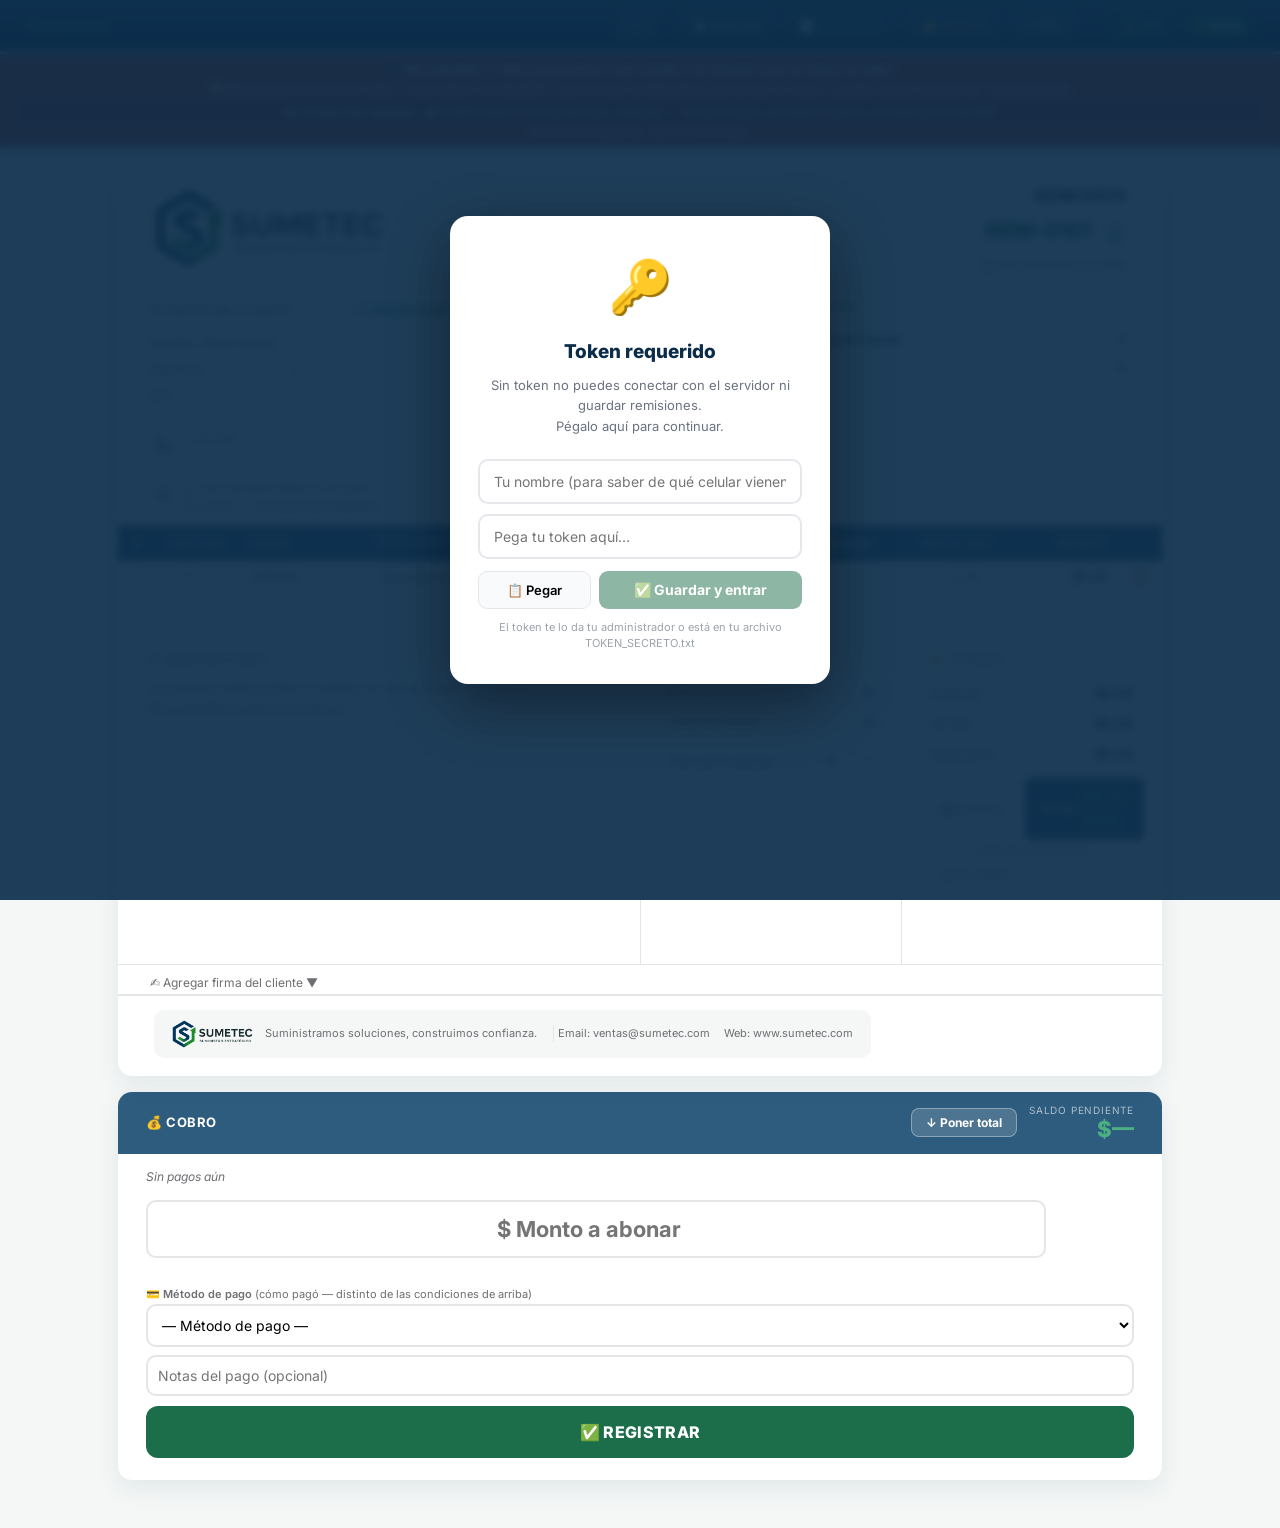
==== COTIZACION-REMISION/remision.html @ 7df60ae2 "v1" ====
﻿<!DOCTYPE html>
<!--
═══════════════════════════════════════════════════════════════════════════
  📑 ÍNDICE — QUÉ EDITAR Y DÓNDE   (archivo: remision.html)
  Para saltar a una sección: pulsa Ctrl+F y pega el texto de "buscar".
───────────────────────────────────────────────────────────────────────────
  🏢 DATOS DE TU EMPRESA (nombre, RFC, dirección, tel 1, tel 2, email, web, slogan)
        • Forma FÁCIL (sin tocar código, desde el celular):
              botón  🏢 Mi Empresa  → edita → 💾 Guardar  (queda en ESE celular)
        • Forma PERMANENTE / de fábrica (para todos los celulares sin configurar):
              buscar →  EMPRESA_DEFAULT
  🖼️ LOGO DE TU EMPRESA (sale en el encabezado de los PDF)
        • Forma FÁCIL:  🏢 Mi Empresa → sección Logo → sube tu imagen  (ese celular)
        • De fábrica (todos): reemplaza el texto MUY largo que empieza por
              buscar →  data:image/jpeg;base64,
  👤 VENDEDOR / NOMBRE DE ESTE CELULAR (columna "Dispositivo" en el Excel)
        Solo en la app:  🏢 Mi Empresa → campo "Vendedor".  Es por celular.
  📅 VIGENCIA DE COTIZACIONES (días que dice "Vigencia: X") — por defecto 10
        buscar →  EMPRESA_DEFAULT   (agrega una línea:  vigencia: 15,)
  🔗 URL DEL SERVIDOR (Apps Script) — cámbiala al republicar
        buscar →  URL_SERVIDOR
  🔑 TOKEN DE SEGURIDAD — NO se edita aquí.
        Se pega en la app: botón 🔑 Token → 🔌 Conectar y validar
  📱 NOMBRE E ÍCONO DE LA APP INSTALADA (lo que se ve al instalarla en el celular)
        están en OTRO archivo:  manifest.json   (hoy: "SUMETEC Remisiones")
───────────────────────────────────────────────────────────────────────────
  ⚠️ El resto del código NO necesita tocarse para el uso normal.
  🛟 Antes de cambios grandes, haz primero una copia de seguridad de este archivo.
═══════════════════════════════════════════════════════════════════════════
-->
<html lang="es">
<head>
<meta charset="UTF-8">
<meta name="viewport" content="width=device-width, initial-scale=1">
<title>SUMETEC – Remisiones</title>
<link rel="manifest" href="manifest.json">
<meta name="theme-color" content="#0B2D4A">
<meta name="mobile-web-app-capable" content="yes">
<meta name="apple-mobile-web-app-capable" content="yes">
<meta name="apple-mobile-web-app-status-bar-style" content="black-translucent">
<meta name="apple-mobile-web-app-title" content="Remisiones">
<link rel="apple-touch-icon" href="icon-512.png">
<link href="https://fonts.googleapis.com/css2?family=Inter:wght@300;400;500;600;700;800&display=swap" rel="stylesheet">
<style>
*,*::before,*::after{box-sizing:border-box;margin:0;padding:0}
:root{
  --navy:#0B2D4A;--navy-soft:#2E5C7E;--green:#1C6E4A;--green2:#2A8A5E;--green-light:#E8F5EF;
  --bg:#F4F7F6;--text:#1D1D1F;--muted:#6E6E73;--border:#E5E5E7;--white:#fff;
  --logo-h:80px;
  --sh:0 1px 3px rgba(11,45,74,.05);--sh2:0 8px 24px rgba(11,45,74,.08);
  --r:14px;--r2:8px;
}
body{font-family:'Inter',system-ui,sans-serif;background:var(--bg);color:var(--text);font-size:14px;line-height:1.5;min-height:100vh}
.tb{background:linear-gradient(180deg,var(--navy-soft) 0%,var(--navy) 100%);padding:10px 28px;display:flex;align-items:center;gap:9px;position:sticky;top:0;z-index:200;box-shadow:0 2px 10px rgba(11,45,74,.14)}
.tb-brand{font-size:14px;font-weight:700;color:#fff;margin-right:auto;display:flex;align-items:center;gap:8px}
.tb-brand .ac{color:#4CAF82}
.tb-div{width:1px;height:22px;background:rgba(255,255,255,.15)}
.tb-more{position:relative;display:inline-flex}
.menu-mas{display:none;position:fixed;background:#fff;border-radius:10px;box-shadow:0 12px 32px rgba(0,0,0,.28);min-width:190px;z-index:500;overflow:hidden;flex-direction:column}
.menu-mas.open{display:flex}
/* Fondo oscuro detrás del menú "Más" -- SOLO se activa en pantallas chicas
   (ver @media abajo). En desktop queda display:none siempre. */
#menuMasBackdrop{display:none;position:fixed;inset:0;background:rgba(0,0,0,.42);z-index:499}
.menu-mas button{display:block;width:100%;text-align:left;padding:11px 16px;border:none;background:none;font-family:inherit;font-size:13.5px;color:var(--text);cursor:pointer;white-space:nowrap}
.menu-mas button:hover{background:var(--bg)}
.menu-mas button+button{border-top:1px solid var(--border)}
.btn{display:inline-flex;align-items:center;gap:5px;padding:7px 14px;border-radius:var(--r2);font-size:12.5px;font-weight:500;cursor:pointer;border:none;transition:background .14s;font-family:inherit;white-space:nowrap}
.btn-g{background:rgba(255,255,255,.1);color:#fff}.btn-g:hover{background:rgba(255,255,255,.2)}
.btn-p{background:var(--green);color:#fff}.btn-p:hover{background:var(--green2)}
.btn-o{background:rgba(255,255,255,.05);color:rgba(255,255,255,.75);border:1px solid rgba(255,255,255,.18)}.btn-o:hover{background:rgba(255,255,255,.15);color:#fff}
/* Botón secundario dentro de un MODAL BLANCO. No usar .btn-o ahí: esa es para
   la barra oscura (texto blanco al 75%) y sobre blanco no se lee. */
.btn-modal{background:var(--white);color:var(--navy);border:1px solid var(--navy)}
.btn-modal:hover{background:var(--green-light)}
.page{max-width:1080px;margin:28px auto 48px;padding:0 18px}
.doc{background:var(--white);border-radius:var(--r);box-shadow:var(--sh2);overflow:hidden}
.doc-hd{padding:18px 36px 9px 36px;display:flex;align-items:center;justify-content:space-between;border-bottom:2px solid var(--border);gap:20px;overflow:hidden;height:106px}
.logo-wrap{display:flex;align-items:center;flex:0 0 auto;overflow:hidden;height:100%}
.logo-wrap img{height:var(--logo-h);width:auto;display:block}
.doc-right{text-align:right;flex-shrink:0;display:flex;flex-direction:column;justify-content:center}
.doc-tipo{font-size:18px;font-weight:700;color:var(--navy);text-transform:uppercase;letter-spacing:.3px}
.doc-folio{font-size:22px;font-weight:800;color:var(--green);margin:3px 0 8px;cursor:pointer;border-radius:6px;padding:2px 6px;transition:background .12s;display:inline-block;min-width:60px}
.doc-folio:hover{background:var(--green-light)}
.doc-folio[contenteditable=true]:focus{outline:2px solid var(--green);background:var(--green-light)}
.doc-meta{display:flex;gap:16px;justify-content:flex-end;font-size:11.5px;color:var(--muted)}
.doc-meta-i{display:flex;align-items:center;gap:4px}
.doc-meta-i strong{color:var(--text)}
.cards{display:grid;grid-template-columns:1fr 1fr;border-bottom:2px solid var(--border)}
.card{padding:22px 32px 10px 32px;position:relative}
.card+.card{border-left:1px solid var(--border)}
.ch{font-size:9.5px;font-weight:700;text-transform:uppercase;letter-spacing:1.8px;color:var(--green);margin-bottom:14px;display:flex;align-items:center;gap:6px}
.ch .sbtn{margin-left:auto;padding:3px 10px;font-size:11px;background:var(--green-light);color:var(--green);border:none;border-radius:6px;cursor:pointer;font-weight:600;font-family:inherit}
.ch .sbtn:hover{background:#caeada}
.fr{display:grid;grid-template-columns:126px 1fr;gap:4px 8px;align-items:center;margin-bottom:6px}
.fl{font-size:11.5px;color:var(--muted);font-weight:500}
.fv{font-size:13px;color:var(--text);font-weight:500}
.fv input,.fv select{width:100%;border:none;background:transparent;font-family:inherit;font-size:13px;color:var(--text);font-weight:500;outline:none;padding:2px 4px;border-radius:4px}
.fv input:hover,.fv select:hover{background:var(--bg)}
.fv input:focus,.fv select:focus{background:var(--bg);outline:2px solid var(--green)}
.fv.grn{color:var(--green);font-weight:700}
.cs{display:flex;gap:16px;margin-top:12px;padding-top:12px;border-top:1px solid var(--border);flex-wrap:wrap}
.ci{display:flex;align-items:flex-start;gap:7px}
.ci-icon{width:26px;height:26px;border-radius:7px;background:var(--bg);display:flex;align-items:center;justify-content:center;flex-shrink:0;font-size:12px}
.ci-lbl{font-size:9.5px;color:var(--muted);text-transform:uppercase;letter-spacing:.5px}
.ci-val{font-size:12px;color:var(--text);font-weight:500}
.ci-val input{border:none;background:transparent;font-family:inherit;font-size:12px;color:var(--text);font-weight:500;outline:none;width:100px}
.ci-val input:focus{background:var(--bg);border-radius:4px;outline:2px solid var(--green)}
.sp{display:none;position:absolute;background:#fff;border:2px solid var(--border);border-radius:10px;box-shadow:var(--sh2);z-index:500;min-width:320px;max-height:420px;overflow-y:auto}
.sp.open{display:block}
.sp input{width:100%;padding:9px 12px;border:none;border-bottom:1px solid var(--border);font-family:inherit;font-size:13px;outline:none;border-radius:8px 8px 0 0}
.sp-item{padding:6px 12px;cursor:pointer;border-bottom:1px solid var(--border);transition:background .1s;display:flex;align-items:center;gap:8px}
.sp-item:last-child{border-bottom:none}
.sp-item:hover,.sp-item:active{background:var(--green-light)}
.sp-name{font-size:12.5px;font-weight:600;color:var(--text)}
.sp-sub{font-size:11px;color:var(--muted)}
/* Popup de productos — fixed para evitar recorte por tabla */
.pp-global{display:none;position:fixed;background:#fff;border:2px solid var(--border);border-radius:10px;box-shadow:0 8px 32px rgba(11,45,74,.18);z-index:2000;width:min(420px,calc(100vw - 16px));max-height:480px;overflow-y:auto}
.pp-global.open{display:block}
.pp-item{padding:5px 12px;cursor:pointer;border-bottom:1px solid var(--border);display:grid;grid-template-columns:minmax(90px,140px) 1fr auto;align-items:center;gap:6px;transition:background .1s}
.pp-item:last-child{border-bottom:none}
.pp-item:hover,.pp-item:active{background:var(--green-light)}
.pp-cod{font-size:11.5px;font-weight:700;color:var(--green);font-family:monospace;word-break:break-all}
.pp-desc{font-size:11.5px;color:var(--text);white-space:nowrap;overflow:hidden;text-overflow:ellipsis}
.pp-precio{font-size:11.5px;font-weight:600;color:var(--navy);white-space:nowrap}
.pp-search{width:100%;padding:8px 12px;border:none;border-bottom:2px solid var(--border);font-family:inherit;font-size:13px;outline:none;background:var(--bg);border-radius:8px 8px 0 0}
.items-table{width:100%;border-collapse:collapse}
.items-table thead tr{background:var(--navy-soft)}
.items-table thead th{padding:8px 10px;font-size:10px;font-weight:600;text-transform:uppercase;letter-spacing:.8px;color:rgba(255,255,255,.85);text-align:left;white-space:nowrap}
.items-table thead th.r{text-align:right}.items-table thead th.c{text-align:center}
.items-table tbody tr{border-bottom:1px solid var(--border);transition:background .08s}
.items-table tbody tr:hover{background:#FAFBFC}
.items-table tbody td{padding:4px 10px;font-size:12px;vertical-align:middle}
.td-n{text-align:center;color:var(--muted);font-weight:600;font-size:12px}
.td-c{text-align:center}.td-cl{color:var(--green);font-weight:600;font-size:12px;position:relative}
.td-r{text-align:right}.td-imp{text-align:right;font-weight:600}
.td-del{text-align:center}
.ti{width:100%;border:none;background:transparent;font-family:inherit;font-size:13px;color:inherit;outline:none;padding:2px 4px;border-radius:4px}
.ti:focus{background:var(--bg);outline:2px solid var(--green)}
.ti.r{text-align:right}.ti.c{text-align:center}
.ti.cl{color:var(--green);font-weight:600;font-size:12px}
.del-btn{width:24px;height:24px;border-radius:6px;border:none;background:#FFE8E8;color:#C0392B;cursor:pointer;font-size:13px;display:flex;align-items:center;justify-content:center;margin:0 auto}
.del-btn:hover{background:#FFBDBD}
.th-iva{cursor:pointer;user-select:none;position:relative}
.th-iva:hover{background:rgba(255,255,255,.15)}
.iva-popup{display:none;position:absolute;top:100%;left:50%;transform:translateX(-50%);background:#fff;border:2px solid #E5E5E7;border-radius:8px;box-shadow:0 6px 32px rgba(11,45,74,.18);z-index:400;overflow:hidden;min-width:72px}
.iva-popup.open{display:block}
.iva-opt{padding:9px 18px;font-size:12px;font-weight:600;cursor:pointer;color:#1D1D1F;text-align:center;white-space:nowrap}
.iva-opt:hover{background:#E8F5EF;color:#1C6E4A}
.iva-opt.sel{background:#1C6E4A;color:#fff}
.items-table .th-iva,.items-table .td-iva{display:none}
.add-row{width:100%;padding:9px;border:none;border-top:2px dashed var(--border);background:transparent;color:var(--muted);font-family:inherit;font-size:12.5px;cursor:pointer;display:flex;align-items:center;justify-content:center;gap:6px;transition:all .14s}
.add-row:hover{background:var(--green-light);color:var(--green);border-color:var(--green)}
.lower{display:grid;grid-template-columns:2fr 1fr 1fr;border-top:2px solid var(--border)}
.lb{padding:20px 28px}
.lb+.lb{border-left:1px solid var(--border)}
.bt{font-size:9.5px;font-weight:700;text-transform:uppercase;letter-spacing:1.8px;color:var(--muted);margin-bottom:11px;display:flex;align-items:center;gap:5px}
.obs-ta{width:100%;border:none;background:transparent;font-family:inherit;font-size:12.5px;color:var(--muted);line-height:1.65;resize:none;outline:none;min-height:260px}
.obs-ta:focus{background:var(--bg);border-radius:6px;outline:2px solid var(--green);padding:5px}
.rr{display:flex;justify-content:space-between;align-items:center;padding:5px 0;font-size:12.5px;border-bottom:1px solid var(--border)}
.rr:last-of-type{border-bottom:none}
.rl{color:var(--muted)}.rv{font-weight:600}
.di{width:55px;border:1px solid var(--border);border-radius:6px;padding:3px 6px;font-family:inherit;font-size:13px;text-align:right;outline:none}
.di:focus{border-color:var(--green)}
.tl{display:flex;justify-content:space-between;align-items:center;padding:5px 0;font-size:13px;border-bottom:1px solid var(--border)}
.tl:last-of-type{border-bottom:none}
.tll{color:var(--muted)}.tlv{font-weight:600}
.tf{margin-top:8px;background:var(--navy-soft);border-radius:6px;padding:7px 14px;display:flex;justify-content:space-between;align-items:center}
.tf-l{color:rgba(255,255,255,.85);font-weight:700;font-size:12px;text-transform:uppercase;letter-spacing:.4px}
.tf-v{color:#4CAF82;font-size:16px;font-weight:800}
.tw{margin-top:5px;font-size:8.5px;color:var(--muted);text-align:center;text-transform:uppercase;letter-spacing:.3px;line-height:1.5;word-break:break-word}
.doc-ft{padding:14px 36px 18px;background:transparent;border-top:2px solid var(--border);display:flex;align-items:center}
.ft-box{background:var(--bg);border-radius:10px;padding:10px 18px;display:inline-flex;align-items:center;gap:12px;width:fit-content}
.ft-shield{width:30px;height:30px;background:var(--green-light);border-radius:8px;display:flex;align-items:center;justify-content:center;flex-shrink:0}
.ft-bt{font-weight:700;font-size:12px;color:var(--navy);white-space:nowrap}
.ft-sep{color:var(--border);font-size:13px;padding:0 2px}
.ft-bs{font-size:11px;color:var(--muted)}
.ft-contact{display:flex;gap:14px;color:var(--muted);font-size:11px;padding-left:4px;border-left:1px solid var(--border);margin-left:4px}
.ft-ci{display:flex;align-items:center;gap:4px}
.soc{width:28px;height:28px;background:var(--navy);border-radius:6px;display:flex;align-items:center;justify-content:center;color:#fff;font-size:11px;font-weight:700;text-decoration:none}
.ov{display:none;position:fixed;inset:0;background:rgba(0,0,0,.42);backdrop-filter:blur(4px);z-index:1000;align-items:center;justify-content:center;padding:16px}
.ov.open{display:flex}
.modal{background:#fff;border-radius:16px;padding:28px;width:100%;max-width:580px;max-height:85vh;overflow-y:auto;box-shadow:0 24px 64px rgba(0,0,0,.28)}
.modal-hd{display:flex;align-items:center;justify-content:space-between;margin-bottom:18px}
.modal-title{font-size:16px;font-weight:700;color:var(--navy)}
.mx{width:28px;height:28px;border-radius:7px;border:none;background:var(--bg);color:var(--muted);cursor:pointer;font-size:15px;display:flex;align-items:center;justify-content:center}
.mx:hover{background:#FFE5E5;color:#C0392B}
.mi{width:100%;padding:9px 12px;border:2px solid var(--border);border-radius:8px;font-family:inherit;font-size:13px;outline:none;margin-bottom:12px}
.mi:focus{border-color:var(--green)}
.ml{display:flex;flex-direction:column;gap:7px}
.rem-i{display:flex;align-items:center;padding:11px 13px;background:var(--bg);border-radius:9px;cursor:pointer;border:2px solid transparent;gap:9px;transition:all .12s}
.rem-i:hover{border-color:var(--green);background:var(--green-light)}
.rem-fo{font-weight:700;color:var(--navy);font-size:13px}
.rem-cl{font-size:11px;color:var(--muted);margin-top:1px}
.rem-to{font-weight:700;color:var(--green);font-size:13px;white-space:nowrap}
.rem-del{width:26px;height:26px;border-radius:6px;border:none;background:#FFE8E8;color:#C0392B;cursor:pointer;font-size:13px;flex-shrink:0}
.rem-del:hover{background:#FFBDBD}
.es{text-align:center;padding:32px;color:var(--muted)}
.es-ic{font-size:32px;margin-bottom:6px}
.fg{margin-bottom:14px}
.fg label{display:block;font-size:11px;font-weight:700;text-transform:uppercase;letter-spacing:1px;color:var(--muted);margin-bottom:5px}
.fg input,.fg select,.fg textarea{width:100%;padding:9px 11px;border:2px solid var(--border);border-radius:8px;font-family:inherit;font-size:13px;outline:none}
.fg input:focus,.fg select:focus,.fg textarea:focus{border-color:var(--green)}
.info-box{background:var(--green-light);border-radius:9px;padding:12px 14px;font-size:12px;color:var(--green);line-height:1.7;margin-bottom:16px}
.toast{position:fixed;bottom:22px;right:22px;background:var(--navy);color:#fff;padding:10px 17px;border-radius:9px;font-size:13px;font-weight:500;z-index:9999;transform:translateY(70px);opacity:0;transition:all .28s cubic-bezier(.34,1.56,.64,1);box-shadow:var(--sh2);max-width:300px}
.toast.show{transform:translateY(0);opacity:1}
.toast.ok{background:var(--green)}.toast.err{background:#C0392B}.toast.loading{background:#2471A3}
.print-rpt{display:none}
@page{size:letter portrait;margin:12mm 14mm 10mm 14mm}
@media print{
  *{-webkit-print-color-adjust:exact!important;print-color-adjust:exact!important}
  body{background:#fff}
  .tb,.add-row,.del-btn,.no-print,.ov,.print-rpt{display:none!important}
  .page{margin:0;padding:0;max-width:100%}
  .doc{box-shadow:none;border-radius:0}
  /* Restaurar layouts de grilla que el media móvil pudo haber colapsado */
  .cards{display:grid!important;grid-template-columns:1fr 1fr!important}
  .lower{display:grid!important;grid-template-columns:1fr 1fr 1fr!important}
  .card+.card{border-left:1px solid #E5E5E7!important;border-top:none!important}
  .lb+.lb{border-left:1px solid #E5E5E7!important;border-top:none!important}
  /* Tabla sin scroll horizontal */
  .table-wrap{overflow:visible!important}
  .items-table{min-width:0!important;width:100%!important}
  .ti,.obs-ta,.ci-val input,.fv input,.fv select{background:transparent!important;outline:none!important}
  .items-table tbody tr:hover{background:transparent!important}
  .items-table thead{display:table-header-group}
  .items-table tbody td{page-break-inside:avoid}
  .sbtn,.no-print{display:none!important}
  .fv select{-webkit-appearance:none;appearance:none}
  .tr-empty{display:none!important}
  .doc-folio{cursor:default}
  .doc-hd{display:flex!important;height:106px!important;padding:18px 36px 9px!important}
}
/* Motor nativo @page — el contenedor ocupa el 100% del área de impresión */
.pdf-container {
  width: 100% !important;
  background: white !important;
  overflow: visible !important;
  margin: 0 !important;
  padding: 0 !important;
  box-sizing: border-box !important;
}
.pdf-container table {
  width: 100% !important;
  table-layout: fixed !important;
  border-collapse: collapse !important;
  overflow: visible !important;
}
.pdf-container td, .pdf-container th {
  box-sizing: border-box !important;
  overflow: hidden !important;
  word-wrap: break-word !important;
}

@media(max-width:780px){
  /* Layouts de grilla */
  .cards,.lower{grid-template-columns:1fr}
  .card+.card,.lb+.lb{border-left:none;border-top:1px solid var(--border)}

  /* Página */
  .page{margin:10px auto 28px;padding:0 8px}

  /* Toolbar: scroll horizontal en lugar de overflow */
  .tb{overflow-x:auto;-webkit-overflow-scrolling:touch;flex-wrap:nowrap;padding:8px 12px;gap:5px;scrollbar-width:none}
  .tb::-webkit-scrollbar{display:none}
  .tb-brand{flex-shrink:0;font-size:13px}
  .tb-div{flex-shrink:0}
  .btn{flex-shrink:0;padding:9px 11px;font-size:12px;min-height:42px}

  /* Encabezado del documento */
  .doc-hd{flex-direction:row;align-items:center;height:auto;padding:6mm 16px 3mm 16px;gap:12px}
  .logo-wrap{height:50px;flex-shrink:0}
  .logo-wrap img{max-height:50px}
  .doc-right{text-align:right;flex:1}
  .doc-tipo{font-size:14px}
  .doc-folio{font-size:17px}
  .doc-meta{flex-direction:column;gap:2px;align-items:flex-end;font-size:10px}

  /* ── Menú "Más": popup centrado con fondo, no dropdown anclado ──────────────
     2026-07-21 (2ª vuelta): position:fixed con coordenadas calculadas seguía
     sin verse bien en celulares reales. En vez de perseguir la posición del
     botón, en pantallas chicas el menú se centra en la pantalla como un popup
     de verdad (mismo trato que los demás modales .ov de esta app) -- así no
     depende de ningún cálculo de posición que pueda volver a fallar. */
  .menu-mas{top:50%!important;left:50%!important;right:auto!important;
    transform:translate(-50%,-50%);width:min(260px,calc(100vw - 48px));min-width:unset}
  .menu-mas button{padding:14px 16px;font-size:14px;min-height:48px}
  #menuMasBackdrop.open{display:block}

  /* ── Tabla de renglones: tarjetas apiladas en vez de scroll horizontal ──────
     2026-07-21: en iPhone la tabla de 8 columnas no cabía -- código y
     descripción quedaban cortados fuera de la pantalla visible. Cada renglón
     se vuelve una tarjeta en grid (3 columnas): #/Cantidad/Código en una
     línea, Descripción a todo lo ancho, Precio/Importe en otra línea. Misma
     clase .items-table para remisión y cotización, así que este CSS cubre
     las dos tablas -- IVA (oculto siempre en remisión, visible en
     cotización) cae en su propia línea si aplica. */
  .table-wrap{overflow-x:visible}
  .items-table{min-width:0;border:none}
  .items-table thead{display:none}
  .items-table tbody{display:block}
  /* 2026-07-23: # solo necesita caber "100"/"200" (3 cifras) -- angosto a
     propósito para regalarle ese espacio a Cantidad y sobre todo a Código
     (hay códigos largos de Tornimaster que se cortaban con las 3 columnas
     iguales de antes). */
  .items-table tbody tr{display:grid;grid-template-columns:30px 58px 1fr;gap:4px 10px;padding:12px;margin-bottom:8px;border:1px solid var(--border);border-radius:10px;background:#fff}
  .items-table tbody tr:hover{background:#fff}
  .items-table tbody td{display:block;padding:2px 0;font-size:13px;min-width:0}
  .items-table tbody td[data-label]::before{content:attr(data-label);display:block;font-size:9.5px;font-weight:700;text-transform:uppercase;letter-spacing:.5px;color:var(--muted);margin-bottom:3px}
  /* El input .ti trae su propio padding vertical (2px, línea ~133) que se suma
     al de la celda -- el "#" es texto plano sin input, así que quedaba 2px más
     arriba que Cantidad/Código. Se quita el vertical del input SOLO aquí para
     que los tres queden a la misma altura; el horizontal se conserva. */
  .items-table tbody td input.ti{padding-top:0;padding-bottom:0}
  .td-n{grid-column:1}
  .td-c{grid-column:2}
  .items-table tbody td.td-cl{grid-column:3;padding-left:6px}
  .td-cl .ti.cl{font-size:13px}
  .td-desc{grid-column:1/-1}
  .td-r{grid-column:1/3;text-align:left}
  .items-table .td-iva{grid-column:1/-1} /* visible solo en cotización -- en remisión sigue display:none (línea 143) */
  .items-table tbody td.td-imp{grid-column:3;font-size:16px;font-weight:700;color:var(--green)}
  .td-del{grid-column:1/-1;text-align:right;padding-top:8px;border-top:1px solid var(--border);margin-top:4px}

  /* Áreas táctiles más grandes */
  .del-btn{width:36px;height:36px;font-size:15px}
  .add-row{padding:14px;font-size:13px;min-height:48px}
  .ti{min-height:38px;font-size:16px}
  /* font-size:16px en inputs/selects evita que iOS Safari haga ZOOM automático al
     enfocarlos (lo hace con cualquier campo <16px) → la pantalla ya no "salta". */
  .fv input,.fv select{min-height:44px;font-size:16px}
  .ci-val input{min-height:40px;font-size:16px;width:130px}
  .di{width:60px;font-size:16px;min-height:40px;padding:6px}

  /* ── Dropdowns legibles en celular ─────────────────────────────────────────
     Panel de búsqueda (.sp) y popup de productos (.pp-global):
     más anchos al borde, texto e items grandes, sin zoom raro. */
  .sp{position:fixed;left:8px;right:8px;top:auto;min-width:unset;z-index:700;max-height:55vh}
  .sp input{font-size:16px;padding:13px 14px}
  .sp-item{padding:13px 14px;min-height:50px}
  .sp-name{font-size:15.5px}
  .sp-sub{font-size:13px}

  /* CLIENTES = HOJA INFERIOR ("ventana") en celular, igual que productos. Los paneles
     #cPanel/#cot_cPanel traen posición inline (top:54px;left/right:16px); los !important
     la anulan y los dockean al FONDO a casi pantalla completa, con buscador fijo arriba
     y la lista entera scrolleable. Se apunta por ID para NO afectar los selectores .sp
     por-fila de la tabla. */
  #cPanel.sp, #cot_cPanel.sp{
    top:auto!important; bottom:0!important; left:0!important; right:0!important;
    width:auto!important; min-width:unset!important; max-height:82vh!important;
    border-radius:18px 18px 0 0!important; padding-top:12px;
    box-shadow:0 -10px 40px rgba(0,0,0,.30)!important;
  }
  #cPanel.sp::before, #cot_cPanel.sp::before{ /* barrita de hoja deslizable */
    content:""; display:block; width:40px; height:4px; border-radius:2px;
    background:var(--border); margin:2px auto 8px;
  }
  #cPanel.sp input, #cot_cPanel.sp input{ /* buscador fijo arriba mientras corre la lista */
    position:sticky; top:0; background:#fff; z-index:2;
  }
  /* PRODUCTOS = HOJA INFERIOR ("ventana") en celular. El popup lo posiciona el JS con
     top/left/width en línea; estos !important lo sacan de ahí y lo dockean al FONDO a
     casi pantalla completa: buscador fijo arriba y la lista entera scrolleable vertical.
     Así NUNCA se sale de pantalla ni lo tapa el teclado, y se ven muchos productos. */
  .pp-global{
    top:auto!important; bottom:0!important; left:0!important; right:0!important;
    width:auto!important; max-height:82vh!important;
    border-radius:18px 18px 0 0!important; padding-top:12px;
    box-shadow:0 -10px 40px rgba(0,0,0,.30)!important;
  }
  .pp-global::before{ /* barrita que indica que es una hoja deslizable */
    content:""; display:block; width:40px; height:4px; border-radius:2px;
    background:var(--border); margin:2px auto 8px;
  }
  .pp-search{position:sticky; top:0; background:#fff; z-index:2; font-size:16px; padding:14px}
  .pp-cod,.pp-desc,.pp-precio{font-size:14px}
  .pp-item{min-height:52px}
  /* Dropdown de IVA (%) */
  .iva-opt{padding:14px 22px;font-size:15.5px;min-height:48px}

  /* Modales */
  .ov{padding:6px;align-items:flex-end}
  .modal{padding:18px 14px;border-radius:16px 16px 0 0;max-height:92vh;max-width:100%}
  .modal-title{font-size:15px}
  .fg input,.fg select,.fg textarea{padding:12px;font-size:16px;min-height:46px}
  .mi{font-size:15px;padding:12px 12px;min-height:46px}
  .rem-i{padding:13px 12px}

  /* Sección inferior */
  .obs-ta{font-size:13px;min-height:200px}
  .lb{padding:16px}

  /* Footer del documento */
  .doc-ft{padding:12px 16px;gap:10px;flex-direction:column}
  .ft-contact{flex-wrap:wrap;gap:8px}
  .ft-soc{margin-left:0}

  /* Cards de cliente/detalles */
  .card{padding:16px}
  .cs{gap:10px}
}
/* ── Barra de conectividad ──────────────────────────────────── */
#netBar{display:none;position:sticky;top:54px;z-index:190;background:#C0392B;color:#fff;font-size:12px;font-weight:600;text-align:center;padding:6px 16px;letter-spacing:.3px;box-shadow:0 2px 8px rgba(0,0,0,.25)}
#netBar.show{display:block}
#netBar.warn{background:#E67E22}
#netBar.stale{background:#5D6D7E;font-size:11.5px}
/* ── Watermark ─────────────────────────────────────────────── */
.doc{position:relative;overflow:hidden}
.watermark-pagado{position:absolute;top:48%;left:50%;transform:translate(-50%,-50%) rotate(-28deg);font-size:96px;font-weight:900;color:rgba(28,110,74,0.09);text-transform:uppercase;pointer-events:none;z-index:5;letter-spacing:16px;white-space:nowrap;user-select:none}
/* ── Pagos ──────────────────────────────────────────────────── */
.pago-row{padding:8px 14px;border-radius:6px;margin-bottom:4px;font-size:11px;display:flex;align-items:center;gap:8px;background:var(--bg);color:var(--text)}
.pago-completo{border-left:3px solid var(--green)}
.pago-abono{border-left:3px solid #F59E0B}
.pago-anulado{border-left:3px solid #E74C3C;opacity:.55}
/* Badge pendientes */
#badgePendientes{display:none;background:#E67E22;color:#fff;font-size:11.5px;font-weight:700;padding:4px 10px;border-radius:20px;white-space:nowrap}
.estado-badge{font-size:10.5px;font-weight:700;padding:3px 8px;border-radius:12px;white-space:nowrap;flex-shrink:0}
.badge-pagado{background:#E8F5EF;color:#1C6E4A}
.badge-abono{background:#FFF8E1;color:#92400E}
.badge-pendiente{background:#FDECEA;color:#C0392B}
.badge-cancelada{background:#F3F4F6;color:#6B7280}
.badge-sync{background:#FFF3E0;color:#E67E22;font-size:10px}
.cobro-row{display:flex;align-items:center;padding:13px 14px;background:var(--bg);border-radius:9px;cursor:pointer;border:2px solid transparent;gap:10px;transition:all .12s;margin-bottom:7px}
.cobro-row:hover{border-color:#C0392B;background:#FDECEA}
.cobro-saldo{font-weight:800;color:#C0392B;font-size:15px;white-space:nowrap}
.cobro-btn{padding:7px 14px;background:#C0392B;color:#fff;border:none;border-radius:8px;font-family:inherit;font-size:12px;font-weight:700;cursor:pointer;white-space:nowrap;flex-shrink:0}
.cobro-btn:hover{background:#a93226}
/* WhatsApp offline */
.wa-btn{width:100%;justify-content:center;padding:11px;font-size:13px;font-weight:700;border-radius:10px;background:#25D366;color:#fff;border:none;margin-top:10px;gap:7px}
.wa-btn:hover{background:#1ebe5d}
/* Anular pago */
.anular-btn{padding:2px 8px;border:none;background:#FFE8E8;color:#C0392B;border-radius:5px;font-size:10.5px;font-weight:700;cursor:pointer;margin-left:auto;flex-shrink:0}
.anular-btn:hover{background:#FFBDBD}
.pago-anulado{background:#F8F9FA;color:#aaa;border-left:4px solid #ccc;text-decoration:line-through}
/* Check PAGADO */
.check-pagado-wrap{display:flex;align-items:center;gap:10px;cursor:pointer;background:var(--green-light);border:2px solid var(--green);border-radius:10px;padding:10px 16px;transition:all .15s}
.check-pagado-wrap:hover{background:#caeada}
.check-pagado-wrap input[type=checkbox]{width:22px;height:22px;accent-color:var(--green);cursor:pointer;flex-shrink:0}
.check-pagado-wrap span{font-size:14px;font-weight:700;color:var(--green)}
.monto-input-grande{width:100%;padding:14px 16px;border:2px solid var(--border);border-radius:10px;font-family:inherit;font-size:22px;font-weight:700;text-align:center;outline:none;color:var(--text);transition:border-color .14s}
.monto-input-grande:focus{border-color:var(--green)}
.atajo-btn{flex:1;justify-content:center;font-size:13px;font-weight:600;padding:10px 6px}
@keyframes wm-aparecer{from{opacity:0;transform:translate(-50%,-50%) rotate(-28deg) scale(1.3)}to{opacity:1;transform:translate(-50%,-50%) rotate(-28deg) scale(1)}}
</style>
<!-- H5: jsPDF se sirve LOCAL (vendor/) para que los PDF funcionen sin internet y no
     dependan de un CDN externo. Si por algo falta el archivo local, cae al CDN. -->
<script src="./vendor/jspdf.umd.min.js" onerror="this.onerror=null;var s=document.createElement('script');s.src='https://cdnjs.cloudflare.com/ajax/libs/jspdf/2.5.1/jspdf.umd.min.js';document.head.appendChild(s);"></script>
<script src="./vendor/jspdf.plugin.autotable.min.js" onerror="this.onerror=null;var s=document.createElement('script');s.src='https://cdnjs.cloudflare.com/ajax/libs/jspdf-autotable/3.5.29/jspdf.plugin.autotable.min.js';document.head.appendChild(s);"></script>
<!-- Funciones puras de cálculo/formato/texto (esc, escAttr, fmt, n2l, words, _calcTot).
     Debe cargar ANTES del <script> principal. Cacheado por sw.js para uso offline. -->
<script src="./calculos.js"></script>
<script src="./sync_audit.js"></script>
<script src="./version.js"></script>
</head>
<body>
<div class="tb no-print">
  <div class="tb-brand" id="tbBrand">
    <span class="ac" id="tbModo">Remisiones</span>
  </div>
  <!-- Mejora #5 (menú COTIZADOR 2026-07-14): header vivo -- cartera exacta siempre
       visible sin abrir 📊 Negocio. Oculto si no hay nada por cobrar. -->
  <span id="headerVivo" style="display:none;font-size:12px;font-weight:700;color:#fff;background:rgba(192,57,43,.28);border-radius:20px;padding:5px 12px;white-space:nowrap"></span>
  <!-- Botones modo REMISIÓN (se ocultan en modo cotización) -->
  <button class="btn btn-g" id="btnNueva" onclick="nuevaRem()" title="Nueva remisión">＋</button>
  <div class="tb-div" id="tbDiv1"></div>
  <button class="btn btn-o" id="btnHist" onclick="verHist()">📋 Historial</button>
  <button class="btn btn-o" id="btnCotizacion" onclick="abrirCotizacion()" style="color:#4CAF82;border-color:rgba(76,175,130,.4)">📄 Cotización</button>
  <button class="btn btn-o" id="btnCobros" onclick="verCobros()" style="color:#ff8c69;border-color:rgba(255,140,105,.35)">💰 Cobros</button>
  <div class="tb-more" id="tbMasWrap">
    <button class="btn btn-o" id="btnMas" onclick="_toggleMenuMas()">☰ Más</button>
  </div>
  <div class="tb-div" id="tbDiv2"></div>
  <!-- Botón modo COTIZACIÓN: volver a remisiones (oculto por defecto) -->
  <button class="btn btn-g" id="btnVolverRem" style="display:none;background:rgba(255,255,255,.15);gap:6px" onclick="_activarModoRem()">← Volver a Remisiones</button>
  <button class="btn btn-o" id="btnHistCot" style="display:none" onclick="verHistCot()">📋 Historial</button>
  <span id="badgeCot" style="display:none"></span>
  <div class="tb-div" id="tbDiv3" style="display:none"></div>
  <!-- Botones comunes -->
  <button class="btn btn-o" id="btnMemoria" style="display:none;background:rgba(231,76,60,.25);border-color:rgba(231,76,60,.5)" onclick="_descargarLocalStorage()" title="Memoria casi llena — descarga tus datos">💾 Guardar datos</button>
  <div class="tb-div"></div>
  <!-- PDF remisión (oculto en cot) / PDF cotización (oculto en rem) -->
  <button class="btn btn-p" id="btnDescargarPDF" onclick="descargarPDFSiRegistrado()" style="opacity:.45;cursor:not-allowed" disabled>🔒 PDF</button>
  <!-- I-3: el botón "Generar cotización" de la barra se quitó -- ahora vive abajo, después de la tabla y los totales (#btnGenerarCotAbajo) -->
  <button class="btn btn-p" id="btnDescargarCot" style="display:none;opacity:.45;cursor:not-allowed" disabled onclick="_descargarCotGenerada()">🔒 PDF</button>
  <span id="badgePendientes"></span>
</div>
<!-- Menú "☰ Más" -- fixed, fuera de .tb (que hace scroll horizontal en celular y
     recortaba el popup aunque sus coordenadas calculadas fueran correctas; mismo
     motivo por el que #ppGlobal ya vivía aquí afuera). -->
<div id="menuMasBackdrop" class="no-print" onclick="_cerrarMenuMas()"></div>
<div id="menuMas" class="menu-mas">
  <button onclick="_cerrarMenuMas();window.print()">🖨️ Imprimir</button>
  <button onclick="_cerrarMenuMas();verNegocio()">📊 Negocio</button>
  <button onclick="_cerrarMenuMas();cierreDelDia()" title="Vendido/cobrado por método/pendiente -- solo de ESTE celular, no de todo el negocio">🧾 Cierre del día (este celular)</button>
  <button onclick="_cerrarMenuMas();abrirCorteCaja()" title="Efectivo cobrado en ESTE celular en el turno -- no incluye fondo, retiros ni otros dispositivos">🧮 Corte de caja (este celular)</button>
  <button onclick="_cerrarMenuMas();abrirCostosSubieron()" title="Productos cuyo costo real subió y su precio no">📈 Costos que subieron</button>
  <button onclick="_cerrarMenuMas();abrirSimulador()" title="Simula margen/utilidad con un precio nuevo, sin tocar el catálogo real">💲 Simulador</button>
  <button onclick="_cerrarMenuMas();abrirEmpresa()">🏢 Mi empresa</button>
  <button onclick="_cerrarMenuMas();abrirExcepciones()">⚠ Excepciones <span id="badgeExcepciones" style="display:none;background:#c0392b;color:#fff;border-radius:10px;padding:1px 6px;font-size:10px;margin-left:4px">•</span></button>
  <button onclick="_cerrarMenuMas();abrirCatalogos()" id="btnTokenTab">⚙️ Configuración</button>
</div>
<!-- Popup global de productos — fixed, escapa el recorte de la tabla -->
<div id="ppGlobal" class="pp-global" onmousedown="event.preventDefault()">
  <input class="pp-search" id="ppSearch" type="text" placeholder="Buscar código o descripción…" oninput="_ppFiltrar(this.value)">
  <div id="ppLista"></div>
</div>
<!-- Overlay bloqueante sin token — cubre TODA la app, no se cierra hasta configurar token -->
<div id="tokenGate" style="display:none;position:fixed;inset:0;z-index:99999;background:rgba(11,45,74,.92);backdrop-filter:blur(4px);display:flex;align-items:center;justify-content:center">
  <div style="background:#fff;border-radius:18px;padding:32px 28px;max-width:380px;width:calc(100% - 32px);text-align:center;box-shadow:0 20px 60px rgba(0,0,0,.4)">
    <div style="font-size:52px;margin-bottom:12px">🔑</div>
    <div style="font-size:19px;font-weight:800;color:#0B2D4A;margin-bottom:8px">Token requerido</div>
    <div style="font-size:13px;color:#6B7280;margin-bottom:22px;line-height:1.6">Sin token no puedes conectar con el servidor ni guardar remisiones.<br>Pégalo aquí para continuar.</div>
    <input id="tg_nombre" type="text" placeholder="Tu nombre (para saber de qué celular vienen los datos)"
      style="width:100%;box-sizing:border-box;padding:12px 14px;border:2px solid #e5e7eb;border-radius:10px;font-size:14px;margin-bottom:10px;font-family:inherit"
      oninput="_tgSyncBtn()">
    <input id="tg_input" type="password" placeholder="Pega tu token aquí…"
      style="width:100%;box-sizing:border-box;padding:12px 14px;border:2px solid #e5e7eb;border-radius:10px;font-size:14px;margin-bottom:12px;font-family:inherit"
      oninput="_tgSyncBtn()">
    <div style="display:flex;gap:8px;margin-bottom:10px">
      <button onclick="_tgPegar()" style="flex:1;padding:10px;border:1.5px solid #e5e7eb;border-radius:9px;font-size:13px;font-weight:600;cursor:pointer;background:#f9fafb;font-family:inherit">📋 Pegar</button>
      <button id="tg_btn" onclick="_tgGuardar()" disabled
        style="flex:2;padding:10px;background:#1C6E4A;color:#fff;border:none;border-radius:9px;font-size:14px;font-weight:700;cursor:pointer;font-family:inherit;opacity:.5">✅ Guardar y entrar</button>
    </div>
    <div style="font-size:11px;color:#9CA3AF">El token te lo da tu administrador o está en tu archivo TOKEN_SECRETO.txt</div>
  </div>
</div>
<div id="netBar"><div id="netBarMsg">📵 Sin conexión — todo se guarda y se enviará al volver la señal</div></div>
<div id="editBanner" class="no-print" style="display:none;position:sticky;top:54px;z-index:191;background:#1a56a0;color:#fff;font-size:12.5px;font-weight:700;text-align:center;padding:8px 16px;box-shadow:0 2px 8px rgba(0,0,0,.25);line-height:1.4">
  ✏️ <span id="editBannerTxt">Editando remisión</span> — al pulsar <b>REGISTRAR</b> se recalcula y se sobrescribe en Drive.
  <span style="text-decoration:underline;cursor:pointer;margin-left:6px;white-space:nowrap" onclick="cancelarEdicion()">✕ Cancelar edición</span>
</div>
<div class="ov" id="ovPrecarga" style="z-index:965"><div class="modal" style="max-width:480px">
  <div class="modal-hd"><div class="modal-title">📋 Pedido habitual</div><button class="mx" onclick="closeOv('ovPrecarga')">✕</button></div>
  <div id="precargaSub" style="font-size:12px;color:var(--muted);margin-bottom:10px"></div>
  <div id="precargaLista" style="max-height:52vh;overflow-y:auto"></div>
  <div style="display:flex;gap:9px;margin-top:14px">
    <button class="btn" style="flex:1;justify-content:center;padding:11px;background:var(--bg);color:var(--muted)" onclick="closeOv('ovPrecarga')">Cancelar</button>
    <button class="btn btn-p" style="flex:1;justify-content:center;padding:11px" onclick="_precargaAplicar()">➕ Agregar seleccionados</button>
  </div>
</div></div>
<div class="print-rpt" id="printRpt">
  <img id="prLogo" style="height:44px;width:auto" alt="Logo">
  <div style="text-align:right">
    <div style="font-size:11px;font-weight:700;color:#0B2D4A;text-transform:uppercase;letter-spacing:.5px">Remisión</div>
    <div style="font-size:15px;font-weight:800;color:#1C6E4A" id="prFolio">—</div>
    <div style="font-size:10px;color:#6E6E73" id="prCliente">—</div>
  </div>
</div>
<div class="page"><div class="doc" id="documento">
  <div id="wmPagado" class="watermark-pagado" style="display:none">PAGADO</div>
  <div class="doc-hd">
   
   
   
 
<!-- ===== LOGO EMPRESA (auto) — NO EDITAR A MANO. Viene de identidad-negocio/logo.png ===== -->
<div class="logo-wrap"><img id="logoImg" src="[data-uri]"></div>
<!-- ===== FIN LOGO EMPRESA ===== -->
	
	
	
	
	
	<div class="doc-right">
      <div class="doc-tipo">Remisión</div>
      <div style="display:inline-flex;align-items:center;gap:6px">
        <div class="doc-folio" id="folioBadge" contenteditable="true" spellcheck="false" title="Clic para editar"
             oninput="syncFolio(this.innerText.trim())"
             onkeydown="if(event.key==='Enter'){event.preventDefault();this.blur()}">REM-0001</div>
        <button class="no-print" onclick="incrementarFolio()" title="Siguiente folio" aria-label="Siguiente folio" style="width:22px;height:22px;border-radius:50%;border:1.5px solid var(--green);background:var(--green-light);color:var(--green);font-size:15px;font-weight:700;cursor:pointer;display:flex;align-items:center;justify-content:center;line-height:1;flex-shrink:0">+</button>
      </div>
      <div class="doc-meta">
        <div class="doc-meta-i"><svg width="12" height="12" viewBox="0 0 24 24" fill="none" stroke="currentColor" stroke-width="2"><rect x="3" y="4" width="18" height="18" rx="2"/><line x1="16" y1="2" x2="16" y2="6"/><line x1="8" y1="2" x2="8" y2="6"/><line x1="3" y1="10" x2="21" y2="10"/></svg><span id="fechaDisp">—</span></div>
        <span id="horaDisp" style="display:none"></span>
      </div>
    </div>
  </div>
  <div class="cards">
    <div class="card">
      <div class="ch"><svg width="12" height="12" viewBox="0 0 24 24" fill="none" stroke="currentColor" stroke-width="2.5"><path d="M20 21v-2a4 4 0 0 0-4-4H8a4 4 0 0 0-4 4v2"/><circle cx="12" cy="7" r="4"/></svg>Datos del Cliente<button class="sbtn" onclick="toggleCPanel()">🔍 Buscar cliente</button><button class="sbtn" onclick="abrirMasDatosCliente()" title="RFC, contacto, correo, persona moral">➕ Más datos</button></div>
      <!-- H-2: RFC/contacto/correo/persona moral se capturan en el popup "Más datos"
           (no ensucian el formulario compacto), pero SÍ viajan con la remisión --
           guardarEnDrive() los lee de aquí para registrarDatosCliente(). -->
      <input type="hidden" id="c_rfc"><input type="hidden" id="c_email"><input type="hidden" id="c_contacto"><input type="hidden" id="c_persona_moral">
      <div class="sp" id="cPanel" style="top:54px;left:16px;right:16px;min-width:unset" onmousedown="event.preventDefault()">
        <input type="text" placeholder="Buscar por nombre o RFC…" id="cSearch" oninput="filtClientes(this.value)">
        <div id="cList"></div>
        <div style="padding:8px 10px;border-top:1px solid #E5E5E7">
          <button onclick="abrirNuevoCliente()" style="width:100%;padding:7px;background:#E8F5EF;color:#1C6E4A;border:none;border-radius:6px;font-family:inherit;font-size:12px;font-weight:600;cursor:pointer">＋ Agregar nuevo cliente</button>
        </div>
      </div>
      <div class="fr"><span class="fl">Nombre / Razón Social</span><div class="fv"><input id="c_nombre" type="text" placeholder="—" oninput="autosave();_verificarAdeudo(this.value);_actualizarBtnPrecarga(this.value);_autoFillCliente(this.value)"></div></div>
      <div id="adeudoBox" style="display:none;margin:6px 0;padding:10px 12px;background:#fff8e1;border:1.5px solid #f59e0b;border-radius:8px;font-size:12px"></div>
      <div id="precargaWrap" class="no-print" style="display:none;margin:4px 0"><button onclick="abrirPrecarga()" style="width:100%;padding:9px;background:#eef2ff;color:#3730a3;border:1px solid #c7d2fe;border-radius:8px;font-size:12.5px;font-weight:700;cursor:pointer;font-family:inherit">📋 Precargar pedido habitual de este cliente</button></div>
      
      <div class="fr"><span class="fl">Dirección</span><div class="fv"><input id="c_dir" type="text" placeholder="—" oninput="autosave()"></div></div>
      <div class="fr"><span class="fl">C.P.</span><div class="fv"><input id="c_cp" type="text" placeholder="—" oninput="autosave()"></div></div>
      <div class="cs">
        <div class="ci"><div class="ci-icon">📞</div><div><div class="ci-lbl">Teléfono</div><div class="ci-val"><input id="c_tel" type="text" placeholder="—" oninput="autosave()"></div></div></div>
      </div>
      <!-- Enviar por correo (mejora 2026-09-10, doc COTIZADOR.docx): se marca sola si el
           cliente YA tiene correo; si no, avisa y manda a "➕ Más datos" a capturarlo
           (que ya se guarda en Clientes Maestro al registrar la remisión). -->
      <div class="cs" style="margin-top:6px;padding-top:10px">
        <div class="ci" style="width:100%">
          <div class="ci-icon">✉️</div>
          <div style="flex:1">
            <label style="display:flex;align-items:center;gap:6px;cursor:pointer;margin-bottom:2px">
              <input type="checkbox" id="chkEnviarCorreo" onchange="_onChkEnviarCorreoClick()">
              <span class="ci-lbl" style="margin:0">Enviar por correo al cliente</span>
            </label>
            <div id="correoEstadoTxt" style="font-size:11px;color:var(--muted)"></div>
          </div>
        </div>
      </div>
    </div>
    <div class="card">
      <div class="ch"><svg width="12" height="12" viewBox="0 0 24 24" fill="none" stroke="currentColor" stroke-width="2.5"><circle cx="12" cy="12" r="10"/><path d="M12 8v4l3 3"/></svg>Detalles de la Remisión</div>
      <div class="fr"><span class="fl">Asesor</span><div class="fv"><select id="d_asesor" onchange="autosave()"><!-- opciones desde CONFIG: OPCIONES_ASESOR --></select></div></div>
      <div class="fr"><span class="fl">Condiciones de pago</span><div class="fv"><select id="d_pago" onchange="autosave()"><!-- opciones desde CONFIG: OPCIONES_PAGO_REMISION --></select></div></div>
      <div id="emisorBox" style="margin-top:10px;padding-top:10px;border-top:1px solid var(--border)">
        <div style="font-size:9px;font-weight:700;text-transform:uppercase;letter-spacing:1.5px;color:var(--green);margin-bottom:8px">Datos del Emisor</div>
        <div class="fr" id="frRFC"><span class="fl">RFC</span><div class="fv" id="dcRFC" style="color:var(--muted)"></div></div>
        <div class="fr" id="frDir"><span class="fl">Dirección</span><div class="fv" id="dcDir" style="color:var(--muted);font-size:11.5px;line-height:1.4"></div></div>
        <div class="fr" id="frTel"><span class="fl">Tel./WhatsApp</span><div class="fv" style="display:flex;gap:16px"><span id="dcTel" style="color:var(--muted)"></span><span id="dcTel2" style="color:var(--muted)"></span></div></div>
      </div>
    </div>
  </div>
  <div class="table-wrap">
  <table class="items-table">
    <thead><tr>
      <th class="c" style="width:38px">#</th>
      <th class="c" style="width:80px">Cantidad</th>
      <th style="width:130px">Código</th>
      <th>Descripción <span id="btnModoRegalo" class="no-print" onclick="toggleModoRegalo(event)" title="Actívalo cuando vayas a dar un regalo: aparece la opción 🎁 bajo cada precio" style="float:right;cursor:pointer;font-size:10px;font-weight:700;background:rgba(255,255,255,.18);padding:2px 8px;border-radius:11px;user-select:none">🎁 Regalo</span></th>
      <th class="r" style="width:120px">Precio Unit.</th>
      <th class="c th-iva" style="width:80px" onclick="toggleIvaPopup(event)">IVA %<div class="iva-popup" id="ivaPopup"><div class="iva-opt sel" onclick="setIvaGlobal(0,event)">0%</div><div class="iva-opt" onclick="setIvaGlobal(8,event)">8%</div><div class="iva-opt" onclick="setIvaGlobal(16,event)">16%</div></div></th>
      <th class="r" style="width:110px">Importe</th>
      <th class="no-print" style="width:36px"></th>
    </tr></thead>
    <tbody id="tblBody"></tbody>
  </table>
  </div>
  <button class="add-row no-print" onclick="addRow()">＋ Agregar producto</button>
  <div class="lower">
    <div class="lb">
      <div class="bt">💬 Observaciones</div>
      <textarea class="obs-ta" id="obs" rows="4" placeholder="Los precios están sujetos a cambio sin previo aviso.&#10;Disponibilidad sujeta a existencia." oninput="autosave()"></textarea>
    </div>
    <div class="lb">
      <div class="bt">📦 Resumen</div>
      <div class="rr"><span class="rl">N° de Artículos</span><span class="rv" id="rArts">0</span></div>
      <div class="rr"><span class="rl">Total de Piezas</span><span class="rv" id="rPzs">0</span></div>
      <div class="rr" style="border:none;margin-top:6px"><span class="rl">Descuento global</span><div style="display:flex;align-items:center;gap:5px" class="no-print"><input class="di" type="number" inputmode="decimal" id="descPct" value="0" min="0" max="100" oninput="calcTotals()"><span style="font-size:12px;color:var(--muted)">%</span></div></div>
    </div>
    <div class="lb">
      <div class="bt">💰 Totales</div>
      <div class="tl"><span class="tll">Subtotal</span><span class="tlv" id="tSub">$0.00</span></div>
      <div class="tl"><span class="tll" style="cursor:pointer;user-select:none;position:relative" onclick="toggleIvaPopup2(event)">IVA <span id="ivaLbl" style="font-size:10px;color:var(--green);font-weight:600">0%</span><div class="iva-popup" id="ivaPopup2"><div class="iva-opt sel" onclick="setIvaGlobal(0,event)">0%</div><div class="iva-opt" onclick="setIvaGlobal(8,event)">8%</div><div class="iva-opt" onclick="setIvaGlobal(16,event)">16%</div></div></span><span class="tlv" id="tIva">$0.00</span></div>
      <div class="tl"><span class="tll">Descuento</span><span class="tlv" id="tDesc">$0.00</span></div>
      <div style="display:flex;align-items:center;gap:8px;margin-top:8px">
        <button id="btnRedondeo" onclick="toggleRedondeoRem()" class="no-print" style="flex-shrink:0;background:none;border:1px solid var(--border);border-radius:6px;font-size:10px;color:var(--muted);cursor:pointer;padding:3px 9px;font-family:inherit">🔢 Redondear</button>
        <div class="tf" style="flex:1;margin-top:0"><span class="tf-l">Total</span><span class="tf-v" id="tTot">$0.00 MXN</span></div>
      </div>
      <div class="tw" id="tWords"></div>
      <div class="no-print" style="margin-top:4px">
        <button id="btnVerUtil" type="button" onclick="toggleVerUtilidadRem()" style="background:none;border:1px solid var(--border);border-radius:6px;font-size:10px;color:var(--muted);cursor:pointer;padding:3px 9px;font-family:inherit">📊 Ver utilidad</button>
        <div id="tUtil" style="font-size:11px;line-height:1.5;margin-top:4px;display:none"></div>
      </div>
      <button id="btnPagoRapido" class="btn btn-p no-print" style="width:100%;justify-content:center;padding:11px;margin-top:12px;display:none" onclick="irAPagos()">💰 Registrar Pago</button>
    </div>
  </div>
  <!-- Firma del cliente — oculta por defecto, se abre con el botón -->
  <div style="padding:6px 32px 0;border-top:1px solid var(--border)" class="no-print">
    <button onclick="toggleFirma()" style="background:none;border:none;font-size:12px;color:var(--muted);cursor:pointer;padding:4px 0;font-family:inherit">✍️ Agregar firma del cliente <span id="firmaToggleIcon">▼</span></button>
  </div>
  <div id="firmaSection" style="padding:10px 32px 14px;display:none;align-items:flex-start;gap:18px;flex-wrap:wrap">
    <div style="flex:1;min-width:180px">
      <div style="font-size:9px;font-weight:700;text-transform:uppercase;letter-spacing:1.2px;color:var(--muted);margin-bottom:6px">Firma del cliente</div>
      <div id="firmaPreview" style="border:1.5px dashed var(--border);border-radius:8px;height:64px;display:flex;align-items:center;justify-content:center;background:var(--bg);overflow:hidden;cursor:pointer" onclick="abrirFirma()">
        <span id="firmaPlaceholder" style="font-size:12px;color:var(--muted)">✍️ Toca aquí para firmar</span>
        <img id="firmaImg" style="display:none;max-height:62px;max-width:100%;object-fit:contain" alt="Firma">
      </div>
      <div style="display:flex;gap:8px;margin-top:6px" id="firmaBtns">
        <button class="btn no-print" style="font-size:11px;padding:4px 10px;background:var(--green-light);color:var(--green);border:none;border-radius:6px" onclick="abrirFirma()">✍️ Firmar</button>
        <button class="btn no-print" id="btnBorrarFirma" style="font-size:11px;padding:4px 10px;background:#fff0f0;color:#c0392b;border:none;border-radius:6px;display:none" onclick="borrarFirma()">🗑️ Borrar</button>
      </div>
    </div>
  </div>

  <!-- Modal confirmación de registro -->
  <div class="ov" id="ovConfirmReg" style="z-index:950">
    <div style="position:relative;background:#fff;border-radius:16px;padding:28px 24px;max-width:400px;width:calc(100% - 32px);text-align:center">
      <button onclick="closeOv('ovConfirmReg')" aria-label="Cerrar" style="position:absolute;top:10px;right:12px;background:none;border:none;font-size:22px;line-height:1;cursor:pointer;color:var(--muted)">✕</button>
      <div id="confRegIcon" style="font-size:52px;margin-bottom:12px">✅</div>
      <div id="confRegTitulo" style="font-size:20px;font-weight:800;color:var(--navy);margin-bottom:8px"></div>
      <div id="confRegDetalle" style="font-size:14px;color:var(--muted);margin-bottom:20px;line-height:1.6"></div>
      <button class="btn btn-p" style="width:100%;justify-content:center;padding:14px;font-size:15px;font-weight:700;border-radius:10px;margin-bottom:8px" onclick="closeOv('ovConfirmReg');descargarPDFSiRegistrado()">⬇️ Descargar PDF</button>
      <button class="btn" style="width:100%;justify-content:center;padding:10px;font-size:14px;background:var(--bg);color:var(--muted)" onclick="closeOv('ovConfirmReg')">Ahora no</button>
    </div>
  </div>

  <!-- Modal pad de firma -->
  <div class="ov" id="ovFirma" style="z-index:900">
    <div style="background:#fff;border-radius:16px;padding:20px;max-width:560px;width:calc(100% - 32px);display:flex;flex-direction:column;gap:12px">
      <div style="display:flex;align-items:center;justify-content:space-between">
        <div style="font-weight:700;font-size:15px;color:var(--navy)">✍️ Firma del cliente</div>
        <button style="background:none;border:none;font-size:20px;cursor:pointer;color:var(--muted)" onclick="closeOv('ovFirma')">✕</button>
      </div>
      <div style="font-size:12px;color:var(--muted)">Firma con el dedo sobre el recuadro blanco</div>
      <canvas id="firmaCanvas" style="border:2px solid var(--navy);border-radius:10px;width:100%;touch-action:none;background:#fff;cursor:crosshair" height="220"></canvas>
      <div style="display:flex;gap:10px">
        <button class="btn btn-g" style="flex:1;justify-content:center;padding:12px;font-size:14px" onclick="limpiarFirmaCanvas()">🗑️ Limpiar</button>
        <button class="btn btn-p" style="flex:1;justify-content:center;padding:12px;font-size:14px;font-weight:700" onclick="confirmarFirma()">✅ Confirmar firma</button>
      </div>
    </div>
  </div>

  <div class="doc-ft">
    <div class="ft-box">
      <img id="ftLogoImg" src="" alt="" style="height:28px;width:auto;display:none">
      <div class="ft-bs" id="ftSlogan">Suministramos soluciones, construimos confianza.</div>
      <div class="ft-contact">
        <div class="ft-ci" id="ftTel" style="display:none"></div>
        <div class="ft-ci" id="ftTel2" style="display:none"></div>
        <div class="ft-ci" id="ftEmail">Email: ventas@sumetec.com</div>
        <div class="ft-ci" id="ftWeb">Web: www.sumetec.com</div>
      </div>
    </div>
  </div>
</div>
<div id="pagosSection" class="no-print" style="margin-top:16px;background:var(--white);border-radius:var(--r);box-shadow:var(--sh2);overflow:hidden">
  <div style="background:var(--navy-soft);padding:12px 28px;color:#fff;display:flex;align-items:center;gap:10px">
    <span id="cobroTitle" style="font-weight:700;font-size:13px;letter-spacing:.5px">💰 COBRO</span>
    <div style="margin-left:auto;display:flex;align-items:center;gap:12px">
      <!-- Botón grande y visible para poner el total completo en el campo de abono -->
      <button id="btnPagarTotal" onclick="setAtajoMonto(1)"
        style="background:rgba(255,255,255,.15);border:1.5px solid rgba(255,255,255,.35);color:#fff;border-radius:8px;padding:6px 14px;font-size:12px;font-weight:700;cursor:pointer;font-family:inherit;white-space:nowrap">
        ↓ Poner total
      </button>
      <div style="text-align:right;line-height:1.2">
        <div style="font-size:10px;color:rgba(255,255,255,.6);text-transform:uppercase;letter-spacing:.8px">Saldo pendiente</div>
        <div id="saldoDisplay" style="font-size:22px;font-weight:800;color:#4CAF82">$0.00</div>
      </div>
    </div>
  </div>
  <div id="pagosHistorial" style="display:none"></div>
  <div id="pagosControles" style="padding:14px 28px 22px">
    <div id="pagosListaCompacta" style="margin-bottom:14px"></div>
    <input type="checkbox" id="checkPagado" style="display:none">
    <div id="abonoArea">
      <div style="display:flex;gap:8px;margin-bottom:2px;align-items:stretch">
        <input id="montoAbono" type="number" inputmode="decimal" min="0.01" step="0.01" placeholder="$ Monto a abonar" class="monto-input-grande" style="flex:1;margin-bottom:0" oninput="_actualizarPreviewMonto('montoAbono','montoAbonoFmt')">
        <button class="btn btn-g" style="flex-shrink:0;padding:12px 16px;font-size:13px;font-weight:700;white-space:nowrap;border-radius:10px" onclick="setAtajoMonto(1)">Total →</button>
      </div>
      <!-- doc COTIZADOR.docx 2026-09-10: el input de dinero no admite "$1,234.56" sin
           romper parseFloat (comas/signo) -- esta línea muestra el monto YA formateado
           en vivo, sin tocar cómo se lee el número en ningún lado del código. -->
      <div id="montoAbonoFmt" style="font-size:12px;color:var(--green);font-weight:700;margin-bottom:10px;min-height:16px"></div>
      <label class="no-print" style="font-size:11px;color:var(--muted);font-weight:600;display:block;margin-bottom:2px">💳 Método de pago <span style="font-weight:400">(cómo pagó — distinto de las condiciones de arriba)</span></label>
      <select id="metodoAbono" class="no-print" style="width:100%;border:2px solid var(--border);border-radius:10px;padding:10px;font-size:14px;font-family:inherit;margin-bottom:8px;background:#fff"><!-- opciones desde CONFIG: OPCIONES_METODO_PAGO --></select>
      <input id="notasAbono" class="no-print" type="text" placeholder="Notas del pago (opcional)" style="width:100%;border:2px solid var(--border);border-radius:10px;padding:10px;font-size:14px;font-family:inherit;margin-bottom:10px">
      <button class="btn btn-p" id="btnRegistrar" style="width:100%;justify-content:center;padding:16px;font-size:16px;font-weight:800;border-radius:12px;letter-spacing:.3px" onclick="registrarTodo()">✅ REGISTRAR</button>
    </div>
  </div>
</div>
</div>

<div class="ov" id="ovHist"><div class="modal"><div class="modal-hd"><div class="modal-title">📋 Historial de Remisiones</div><button class="mx" onclick="closeOv('ovHist')">✕</button></div><input class="mi" type="text" id="histBusqInput" placeholder="Buscar por folio o cliente…" oninput="filtRems(this.value)"><div style="display:flex;align-items:center;gap:8px;margin-bottom:8px"><label style="font-size:11px;color:var(--muted);font-weight:600;white-space:nowrap">Origen:</label><select id="histFiltroOrigen" onchange="_renderHistCombinado(document.getElementById('histBusqInput').value)" style="flex:1;border:1.5px solid var(--border);border-radius:8px;padding:5px 8px;font-size:12px;font-family:inherit;background:#fff"><option value="">Todos</option><option value="REMISION">📱 Remisión</option><option value="ERP">💻 ERP</option><option value="COTIZACION">📋 Cotización</option></select></div><div id="histFiltroCliente" style="display:none;background:var(--green-light);border-radius:8px;padding:7px 12px;margin-bottom:8px;align-items:center;justify-content:space-between;gap:8px"><div style="font-size:12.5px;font-weight:700;color:var(--green)" id="histFiltroNombre"></div><div style="font-size:12px;font-weight:700;color:var(--green)" id="histFiltroTotal"></div><button onclick="limpiarFiltroCliente()" style="background:none;border:none;color:var(--green);cursor:pointer;font-size:15px;font-weight:700;line-height:1">✕</button></div><div class="ml" id="remList"></div></div></div>
<!-- Historial de Cotizaciones -->
<div class="ov" id="ovHistCot"><div class="modal"><div class="modal-hd"><div class="modal-title">📄 Historial de Cotizaciones</div><button class="mx" onclick="closeOv('ovHistCot')">✕</button></div><input class="mi" type="text" id="histCotBusq" placeholder="Buscar por folio o cliente…" oninput="_filtrarHistCot(this.value)"><div class="ml" id="cotHistList" style="margin-top:8px"></div></div></div>

<div class="ov" id="ovCancelar"><div class="modal" style="max-width:420px">
  <div class="modal-hd"><div class="modal-title" style="color:#c0392b">🚫 Cancelar Remisión</div><button class="mx" onclick="closeOv('ovCancelar')">✕</button></div>
  <div id="cancelarInfo" style="font-size:13px;color:var(--muted);margin-bottom:16px;padding:10px 14px;background:#fff5f5;border-radius:8px;border:1px solid #fecaca"></div>
  <div class="fg"><label>Motivo de cancelación <span style="color:#c0392b">*</span></label>
    <input id="cancelarMotivo" type="text" placeholder="Ej: Error en productos, cliente canceló pedido…" style="border:2px solid #fecaca">
  </div>
  <div style="display:flex;gap:9px;margin-top:4px">
    <button class="btn" style="flex:1;justify-content:center;padding:11px;background:var(--bg);color:var(--muted)" onclick="closeOv('ovCancelar')">Regresar</button>
    <button class="btn" style="flex:1;justify-content:center;padding:11px;background:#c0392b;color:#fff;font-weight:700" onclick="confirmarCancelacion()">🚫 Confirmar cancelación</button>
  </div>
</div></div>

<!-- Modal Trazabilidad de documento (Mejoras priorizadas 2026-08) -->
<div class="ov" id="ovTrazabilidad"><div class="modal" style="max-width:440px">
  <div class="modal-hd"><div class="modal-title">🔎 Trazabilidad</div><button class="mx" onclick="closeOv('ovTrazabilidad')">✕</button></div>
  <div id="trazaBody" style="font-size:13px;color:var(--muted)">Cargando…</div>
</div></div>

<!-- Modal Excepciones activas (Mejoras priorizadas 2026-08) -->
<div class="ov" id="ovExcepciones"><div class="modal" style="max-width:440px">
  <div class="modal-hd"><div class="modal-title">⚠ Excepciones</div><button class="mx" onclick="closeOv('ovExcepciones')">✕</button></div>
  <div id="excepcionesBody" style="font-size:13px;color:var(--muted)">Sin excepciones activas.</div>
</div></div>

<!-- Modal pago rápido desde Cobros -->
<div class="ov" id="ovPagoRapido" style="z-index:960">
  <div style="background:#fff;border-radius:16px;padding:24px;max-width:380px;width:calc(100% - 32px)">
    <div style="display:flex;align-items:center;justify-content:space-between;margin-bottom:16px">
      <div>
        <div style="font-weight:800;font-size:16px;color:var(--navy)" id="prFolio">REM-0001</div>
        <div style="font-size:12px;color:var(--muted);margin-top:2px" id="prCliente">—</div>
      </div>
      <button style="background:none;border:none;font-size:20px;cursor:pointer;color:var(--muted)" onclick="closeOv('ovPagoRapido')">✕</button>
    </div>
    <div style="background:var(--bg);border-radius:10px;padding:12px 16px;margin-bottom:16px;display:flex;justify-content:space-between;align-items:center">
      <span style="font-size:12px;color:var(--muted);font-weight:600;text-transform:uppercase;letter-spacing:.5px">Saldo pendiente</span>
      <span style="font-size:22px;font-weight:800;color:#c0392b" id="prSaldo">$0.00</span>
    </div>
    <div style="display:flex;gap:8px;margin-bottom:2px">
      <input id="prMonto" type="number" inputmode="decimal" min="0.01" step="0.01"
        placeholder="$ Monto a pagar" oninput="_actualizarPreviewMonto('prMonto','prMontoFmt')"
        style="flex:1;border:2px solid var(--border);border-radius:10px;padding:12px;font-size:15px;font-family:inherit;outline:none"
        onfocus="this.style.borderColor='var(--green)'" onblur="this.style.borderColor='var(--border)'">
      <button onclick="prPonertotal()"
        style="background:var(--navy);color:#fff;border:none;border-radius:10px;padding:12px 14px;font-size:13px;font-weight:700;cursor:pointer;white-space:nowrap;font-family:inherit">
        ↓ Total
      </button>
    </div>
    <div id="prMontoFmt" style="font-size:12px;color:var(--green);font-weight:700;margin-bottom:10px;min-height:16px"></div>
    <div style="margin-bottom:10px">
      <label style="font-size:11px;color:var(--muted);font-weight:600">Método de pago</label>
      <select id="prMetodo" style="width:100%;border:2px solid var(--border);border-radius:10px;padding:11px;font-size:14px;font-family:inherit;margin-top:3px;background:#fff"><!-- opciones desde CONFIG: OPCIONES_METODO_PAGO --></select>
    </div>
    <div style="margin-bottom:12px">
      <label style="font-size:11px;color:var(--muted);font-weight:600">Notas del pago (opcional)</label>
      <input id="prNotas" type="text" placeholder="Ej. ref. transferencia, pagó la esposa…" style="width:100%;border:2px solid var(--border);border-radius:10px;padding:11px;font-size:14px;font-family:inherit;margin-top:3px">
    </div>
    <div style="display:grid;grid-template-columns:1fr 1fr;gap:10px">
      <button onclick="closeOv('ovPagoRapido')"
        style="padding:14px;border:2px solid var(--border);background:#fff;border-radius:10px;font-size:14px;font-weight:600;cursor:pointer;font-family:inherit;color:var(--muted)">
        Cerrar
      </button>
      <button id="btnConfirmarPagoRapido" onclick="confirmarPagoRapido()"
        style="padding:14px;background:var(--green);color:#fff;border:none;border-radius:10px;font-size:14px;font-weight:800;cursor:pointer;font-family:inherit">
        ✅ Registrar pago
      </button>
    </div>
    <button id="btnVerRemisionPago" onclick="verRemisionDesdePago()"
      style="margin-top:10px;width:100%;padding:13px;background:var(--green-light);color:var(--green);border:2px solid #a7f3d0;border-radius:10px;font-size:13px;font-weight:700;cursor:pointer;font-family:inherit">
      📋 Ver remisión completa (items, PDF, historial)
    </button>
    <div id="prObsPreview" style="display:none;margin-top:10px;background:#F3F5F7;border-radius:8px;padding:10px 12px;font-size:11px;color:#444;white-space:pre-line;border-left:3px solid var(--green);max-height:90px;overflow-y:auto;line-height:1.45">
      <span style="font-size:10px;color:var(--muted);font-weight:700;text-transform:uppercase;letter-spacing:.5px;display:block;margin-bottom:4px">Lo que verá el PDF ↓</span>
      <span id="prObsText"></span>
    </div>
  </div>
</div>

<div class="ov" id="ovCobros"><div class="modal" style="max-width:520px">
  <div class="modal-hd">
    <div>
      <div class="modal-title">💰 Cobros Pendientes</div>
      <div id="cobrosSubtitle" style="font-size:11px;color:var(--muted);margin-top:2px"></div>
    </div>
    <div style="display:flex;gap:6px;align-items:center">
      <button onclick="verResumenDia()" class="btn" style="padding:5px 10px;font-size:11.5px;background:var(--bg);color:var(--navy);border:1px solid var(--border);border-radius:8px">📊 Resumen</button>
      <button onclick="exportarCobrosCSV()" class="btn" title="Descarga la deuda por cobrar en un .csv -- útil como respaldo si la app, el caché o una remisión fallan" style="padding:5px 10px;font-size:11.5px;background:var(--bg);color:var(--navy);border:1px solid var(--border);border-radius:8px">⬇️ Exportar</button>
      <button class="mx" onclick="closeOv('ovCobros')">✕</button>
    </div>
  </div>
  <div style="padding:8px 16px 0;display:flex;align-items:center;gap:8px">
    <label style="font-size:11px;color:var(--muted);font-weight:600;white-space:nowrap">Origen:</label>
    <select id="cobrosFiltroOrigen" onchange="verCobros()" style="flex:1;border:1.5px solid var(--border);border-radius:8px;padding:5px 8px;font-size:12px;font-family:inherit;background:#fff">
      <option value="">Todos</option>
      <option value="REMISION">📱 Remisión</option>
      <option value="ERP">💻 ERP</option>
      <option value="COTIZACION">📋 Cotización</option>
    </select>
  </div>
  <div id="cobrosList"></div>
</div></div>

<div class="ov" id="ovResumen"><div class="modal" style="max-width:520px">
  <div class="modal-hd">
    <div><div class="modal-title">📊 Resumen del Día</div><div id="resumenFecha" style="font-size:11px;color:var(--muted);margin-top:2px"></div></div>
    <button class="mx" onclick="closeOv('ovResumen')">✕</button>
  </div>
  <div id="resumenBody" style="max-height:60vh;overflow-y:auto"></div>
  <div style="display:grid;grid-template-columns:1fr 1fr;gap:10px;margin-top:16px">
    <button onclick="closeOv('ovResumen')" style="padding:11px;border:2px solid var(--border);background:#fff;border-radius:10px;font-size:13px;font-weight:600;cursor:pointer;font-family:inherit;color:var(--muted)">Cerrar</button>
    <button onclick="compartirResumen()" style="padding:11px;background:#25D366;color:#fff;border:none;border-radius:10px;font-size:13px;font-weight:700;cursor:pointer;font-family:inherit">📱 WhatsApp</button>
  </div>
</div></div>

<div class="ov" id="ovNegocio"><div class="modal" style="max-width:480px"><div class="modal-hd"><div class="modal-title">📊 Cómo va el negocio</div><button class="mx" onclick="closeOv('ovNegocio')">✕</button></div>
  <div id="negocioBody" style="padding:2px"></div>
  <div style="font-size:10.5px;color:var(--muted);margin-top:12px;line-height:1.45;border-top:1px solid var(--border);padding-top:10px">💡 La <b>cartera por cobrar</b> es exacta (junta todos los celulares). Las <b>ventas del periodo</b> son una estimación con los datos recientes de este celular — el total exacto del negocio está en la hoja <b>📊 Reportes</b> de Google (corre <b>TABLERO</b> o <b>REPORTE_TODO</b>).</div>
</div></div>
<!-- Mejora #6 (menú COTIZADOR 2026-07-14): simulador de escenario de precio --
     calculadora pura, no toca el catálogo real ni ninguna remisión guardada. -->
<div class="ov" id="ovSimulador"><div class="modal" style="max-width:400px"><div class="modal-hd"><div class="modal-title">💲 Simulador de precio</div><button class="mx" onclick="closeOv('ovSimulador')">✕</button></div>
  <div class="info-box">Prueba un precio nuevo antes de aplicarlo — no cambia el catálogo ni ninguna remisión.</div>
  <div class="fg"><label>Costo proveedor</label><input id="sim_costo" type="number" min="0" step="0.01" inputmode="decimal" placeholder="0.00" oninput="_actualizarSimulador();_actualizarCalcPrecio()"></div>
  <div class="fg"><label>Precio actual</label><input id="sim_precioActual" type="number" min="0" step="0.01" inputmode="decimal" placeholder="0.00" oninput="_actualizarSimulador()"></div>
  <div class="fg"><label>Precio nuevo (a probar)</label><input id="sim_precioNuevo" type="number" min="0" step="0.01" inputmode="decimal" placeholder="0.00" oninput="_actualizarSimulador()"></div>
  <div id="simResultado" style="margin-top:6px"></div>

  <div style="margin-top:16px;padding-top:14px;border-top:1px solid var(--border)">
    <div style="font-weight:700;font-size:13px;margin-bottom:4px">🧮 Calculadora: ¿qué precio le pongo?</div>
    <div class="info-box" style="margin-bottom:10px">Toma el costo proveedor de arriba, le mete el IVA de compra, y calcula el precio de venta según cuánto quieras ganarle.</div>
    <div class="fg"><label>IVA de compra (%)</label><input id="calc_iva" type="number" min="0" max="100" step="0.5" value="16" inputmode="decimal" oninput="_actualizarCalcPrecio()"></div>
    <div class="fg">
      <label>Cuánto quiero ganarle — <span id="calcMargenVal">40%</span></label>
      <input id="calc_margen" type="range" min="0" max="70" value="40" step="1" style="width:100%;accent-color:var(--green)" oninput="_actualizarCalcPrecio()">
    </div>
    <div id="calcResultado" style="margin-top:6px"></div>
    <button class="btn btn-o" style="width:100%;justify-content:center;padding:10px;margin-top:8px" onclick="_usarPrecioCalculado()">↑ Usar este precio arriba</button>
  </div>

  <button class="btn btn-p" style="width:100%;justify-content:center;padding:12px;margin-top:14px" onclick="closeOv('ovSimulador')">Cerrar</button>
</div></div>
<div class="ov" id="ovEmpresa"><div class="modal"><div class="modal-hd"><div class="modal-title">🏢 Datos de Mi Empresa</div><button class="mx" onclick="closeOv('ovEmpresa')">✕</button></div>
  <div class="info-box">Estos datos aparecen en el pie de cada cotización y se guardan en tu navegador.</div>
  <div class="fg"><label>👤 Vendedor / Nombre de este celular</label><input id="e_vendedor" type="text" placeholder="Ej. Miguel"><div style="font-size:11px;color:var(--muted);margin-top:3px">Aparece en la columna "Dispositivo" del Excel para saber quién registró cada venta. Es solo de este celular.</div></div>
  <div class="fg"><label>Nombre de la empresa</label><input id="e_nombre" type="text" placeholder="SUMETEC"></div>
  <div class="fg"><label>RFC</label><input id="e_rfc" type="text" placeholder="SUM-XXXXXX-XX0"></div>
  <div class="fg"><label>Dirección</label><input id="e_dir" type="text" placeholder="Calle, Ciudad, C.P."></div>
  <div style="display:grid;grid-template-columns:1fr 1fr;gap:12px"><div class="fg"><label>Teléfono 1</label><input id="e_tel" type="text" placeholder="33 2000 1234"></div><div class="fg"><label>Teléfono 2</label><input id="e_tel2" type="text" placeholder="33 2000 5678"></div></div>
  <div style="display:grid;grid-template-columns:1fr 1fr;gap:12px"><div class="fg"><label>Email</label><input id="e_email" type="text" placeholder="ventas@empresa.com"></div><div></div></div>
  <div class="fg"><label>Sitio web</label><input id="e_web" type="text" placeholder="www.empresa.com"></div>
  <div class="fg"><label>Slogan / Mensaje en pie de página</label><input id="e_slogan" type="text" placeholder="Suministramos soluciones, construimos confianza."></div>

  <div class="fg">
    <label>Tamaño del logo — <span id="logoHVal">80 px</span></label>
    <div style="display:flex;align-items:center;gap:10px;margin-top:4px">
      <button onclick="ajustarLogo(-10)" aria-label="Reducir tamaño del logo" style="width:32px;height:32px;border-radius:8px;border:2px solid var(--border);background:var(--bg);color:var(--text);font-size:18px;cursor:pointer;flex-shrink:0;font-family:inherit;line-height:1">−</button>
      <input id="e_logoH" type="range" min="40" max="200" value="80" style="flex:1;accent-color:var(--green)" oninput="ajustarLogo(0,this.value)">
      <button onclick="ajustarLogo(10)" aria-label="Agrandar tamaño del logo" style="width:32px;height:32px;border-radius:8px;border:2px solid var(--border);background:var(--bg);color:var(--text);font-size:18px;cursor:pointer;flex-shrink:0;font-family:inherit;line-height:1">＋</button>
    </div>
  </div>
  <button class="btn btn-p" style="width:100%;justify-content:center;padding:11px" onclick="guardarEmpresa()">💾 Guardar datos de empresa</button>
  <button class="btn btn-o" style="width:100%;justify-content:center;padding:9px;margin-top:8px" onclick="restablecerEmpresa()">↩️ Restablecer a los datos del código</button>

  <div style="margin-top:16px;padding-top:14px;border-top:1px solid var(--border)">
    <div style="font-weight:700;font-size:13px;margin-bottom:4px">🛟 Respaldo de datos</div>
    <div class="info-box" style="margin-bottom:10px">Descarga una copia de TODO (remisiones, cobros, colas pendientes y empresa) en un archivo. Si cambias de celular o se borra algo, lo restauras. El token NO se incluye (se vuelve a pegar).</div>
    <div id="ultimoRespaldoTxt" style="font-size:12px;font-weight:600;margin-bottom:10px"></div>
    <div style="display:flex;gap:8px">
      <button class="btn btn-o" style="flex:1;justify-content:center;font-size:15px" title="Descarga un archivo con TODO: remisiones, cobros y colas pendientes de este celular" onclick="exportarRespaldo()">⬇️ Exportar</button>
      <button class="btn btn-o" style="flex:1;justify-content:center;font-size:15px" title="Carga un archivo de respaldo exportado antes (reemplaza lo que hay en este celular)" onclick="document.getElementById('fileRestaurar').click()">📂 Restaurar</button>
    </div>
    <input type="file" id="fileRestaurar" accept="application/json,.json" style="display:none" onchange="importarRespaldo(this)">
  </div>

  <div style="margin-top:16px;padding-top:14px;border-top:1px solid var(--border)">
    <div style="font-weight:700;font-size:13px;margin-bottom:4px">🔧 Configuración del sistema</div>
    <div class="info-box" style="margin-bottom:10px">
      Exporta <b>solo la configuración</b>: empresa, URL del servidor y logo.<br>
      <b>NO incluye</b> remisiones, cobros ni el token de seguridad.<br>
      Úsala para configurar un celular nuevo en segundos — solo carga este archivo
      y luego ingresa el token con el botón 🔑 Token.
    </div>
    <div style="display:flex;gap:8px">
      <button class="btn btn-o" style="flex:1;justify-content:center;font-size:15px" title="Descarga solo empresa + URL del servidor + logo (sin remisiones ni token) — para configurar un celular nuevo rápido" onclick="exportarConfiguracion()">📤 Exportar config</button>
      <button class="btn btn-o" style="flex:1;justify-content:center;font-size:15px" title="Carga un archivo de configuración exportado desde otro celular (empresa + servidor + logo)" onclick="document.getElementById('fileConfig').click()">📥 Importar config</button>
    </div>
    <input type="file" id="fileConfig" accept="application/json,.json" style="display:none" onchange="importarConfiguracion(this)">
  </div>

  <div style="margin-top:16px;padding-top:14px;border-top:1px solid var(--border);font-size:12px;color:var(--muted, #888)">
    <p id="version-deploy" style="margin:0 0 2px"></p>
    <p id="ultima-actualizacion" style="margin:0"></p>
  </div>
</div></div>

<div class="ov" id="ovCat"><div class="modal"><div class="modal-hd"><div class="modal-title">⚙️ Configuración</div><button class="mx" onclick="closeOv('ovCat')">✕</button></div>

  <div style="font-weight:700;font-size:13px;margin-bottom:4px">🔑 Token de acceso</div>
  <div class="info-box">Es la <strong>contraseña compartida</strong> entre este celular y tu servidor — el mismo token que usan TODOS los celulares. Sin el token correcto, el servidor rechaza todo. Se guarda solo en <strong>este dispositivo</strong>.</div>
  <div class="fg">
    <label>Pega tu token</label>
    <input id="api_token_input" type="password" autocomplete="off" spellcheck="false" placeholder="Pega aquí el token" oninput="guardarApiToken()" style="font-family:monospace">
    <div style="display:flex;gap:8px;margin-top:8px">
      <button class="btn" style="flex:1;justify-content:center;background:var(--bg);color:var(--muted)" onclick="_toggleTokenVisible()" id="btnVerToken">👁️ Ver</button>
      <button class="btn" style="flex:1;justify-content:center;background:var(--bg);color:var(--muted)" onclick="_pegarToken()">📋 Pegar</button>
    </div>
    <button class="btn btn-p" style="width:100%;justify-content:center;padding:11px;margin-top:8px" onclick="validarToken()" id="btnConectarToken">🔌 Conectar y validar</button>
  </div>
  <div id="tokenStatus" style="font-size:12.5px;min-height:18px;margin-top:6px"></div>

  <div style="margin-top:16px;padding-top:14px;border-top:1px solid var(--border)">
    <div style="font-weight:700;font-size:13px;margin-bottom:4px">🔧 Conexión avanzada (normalmente NO hace falta tocar esto)</div>
    <div class="info-box" style="margin-bottom:10px">El sistema ya viene conectado de fábrica a tu servidor con el <strong>Token de acceso</strong> de arriba — estos dos campos son solo por si necesitas apuntar a OTRO Apps Script distinto al de siempre (caso raro). Déjalos vacíos si no sabes de qué se trata.</div>
    <div class="fg"><label>🔗 URL del Apps Script (opcional)</label><input id="gs_url" type="text" placeholder="https://script.google.com/macros/s/.../exec" title="Solo si quieres apuntar a un Apps Script DISTINTO al de siempre (catálogo, clientes, PDFs y folios viajan por la misma URL)"><div style="font-size:11px;color:var(--muted);margin-top:3px">Carga catálogo/clientes y guarda PDFs/folios en ese ERP en vez del de siempre</div></div>
    <div id="gsStatus" style="font-size:12.5px;min-height:18px;margin-bottom:12px"></div>
    <div style="display:flex;gap:9px"><button class="btn btn-p" style="flex:1;justify-content:center;padding:11px" onclick="conectarGS()">🔄 Conectar y cargar</button><button class="btn" style="background:var(--bg);color:var(--muted)" onclick="limpiarGS()">🗑️ Desconectar</button></div>
    <div style="margin-top:14px;padding-top:14px;border-top:1px solid var(--border);font-size:11px;color:var(--muted)">Última sync: <span id="gsSync">—</span></div>
  </div>

  <div style="margin-top:16px;padding-top:14px;border-top:1px solid var(--border)">
    <div style="font-weight:700;font-size:13px;margin-bottom:4px">🧹 Limpiar historial local</div>
    <div class="info-box" style="margin-bottom:10px">Borra las remisiones guardadas en <strong>este celular</strong> (no toca catálogo, clientes ni token). Solo se activa cuando ya no hay nada pendiente de enviar — así nunca se borra algo que no haya llegado al servidor.</div>
    <div id="syncLocalStatus" style="font-size:12.5px;margin-bottom:10px"></div>
    <button class="btn" style="width:100%;justify-content:center;padding:11px;background:var(--bg);color:var(--muted)" onclick="limpiarHistorialLocal()" id="btnLimpiarHistorial" disabled>🧹 Borrar historial de remisiones de este celular</button>
  </div>
</div></div>


<div class="ov" id="ovAdeudo" style="z-index:950"><div class="modal" style="max-width:420px">
  <div style="text-align:center;padding:6px 0 14px">
    <div style="font-size:34px;margin-bottom:6px">⚠️</div>
    <div style="font-size:15px;font-weight:800;color:var(--navy)">Adeudo pendiente</div>
    <div id="adeudoClienteNombre" style="font-size:13px;color:var(--muted);margin-top:3px"></div>
  </div>
  <div id="adeudoDetalle" style="background:#fff5f5;border-radius:10px;padding:12px;margin-bottom:12px;max-height:40vh;overflow-y:auto"></div>
  <div id="adeudoTotalBig" style="text-align:center;font-size:26px;font-weight:900;color:#c0392b;margin-bottom:16px"></div>
  <div style="display:grid;grid-template-columns:1fr 1fr;gap:10px">
    <button onclick="closeOv('ovAdeudo')" style="padding:12px;border:2px solid var(--border);background:#fff;border-radius:10px;font-size:12.5px;font-weight:600;cursor:pointer;font-family:inherit;color:var(--muted)">Continuar de todos modos</button>
    <button onclick="_irACobrarAdeudo()" style="padding:12px;background:#c0392b;color:#fff;border:none;border-radius:10px;font-size:13px;font-weight:700;cursor:pointer;font-family:inherit">💰 Ir a cobrar</button>
  </div>
</div></div>

<div class="ov" id="ovNuevoCliente"><div class="modal" style="max-width:480px">
  <div class="modal-hd"><div class="modal-title" id="ncTitulo">👤 Agregar Nuevo Cliente</div><button class="mx" onclick="closeOv('ovNuevoCliente')">✕</button></div>
  <div class="fg"><label>Nombre / Razón Social *</label><input id="nc_nombre" type="text" placeholder="EMPRESA SA DE CV"></div>

  <div class="fg"><label>Dirección</label><input id="nc_dir" type="text" placeholder="Calle, Ciudad"></div>
  <div class="fg"><label>C.P.</label><input id="nc_cp" type="text" placeholder="45000"></div>
  <div class="fg"><label>Teléfono</label><input id="nc_tel" type="text" placeholder="33 0000 0000"></div>
  <div class="fg"><label>RFC</label><input id="nc_rfc" type="text" placeholder="ABC010101AAA"></div>
  <div class="fg"><label>Correo</label><input id="nc_email" type="email" placeholder="compras@empresa.com"></div>
  <div class="fg"><label>Contacto</label><input id="nc_contacto" type="text" placeholder="Nombre de la persona de contacto"></div>
  <div class="fg" style="display:flex;align-items:center;gap:8px;flex-direction:row">
    <input id="nc_persona_moral" type="checkbox" style="width:auto;margin:0">
    <label style="margin:0" for="nc_persona_moral">Es persona moral (empresa, no persona física)</label>
  </div>

  <div style="display:flex;gap:9px;margin-top:4px">
    <button class="btn btn-p" style="flex:1;justify-content:center;padding:11px" id="ncBtnGuardar" onclick="guardarNuevoCliente(false)">💾 Guardar en catálogo</button>
    <button class="btn btn-o" style="flex:1;justify-content:center;padding:11px;background:var(--bg);color:var(--navy);border:none" id="ncBtnSoloAhora" onclick="guardarNuevoCliente(true)">⚡ Solo usar ahora</button>
  </div>
</div></div>

<div class="ov" id="ovNuevoProducto"><div class="modal" style="max-width:440px">
  <div class="modal-hd"><div class="modal-title">📦 Agregar Nuevo Producto</div><button class="mx" onclick="closeOv('ovNuevoProducto')">✕</button></div>
  <div class="fg"><label>Código *</label><input id="np_clave" type="text" placeholder="PROD-001"></div>
  <div class="fg"><label>Descripción *</label><input id="np_desc" type="text" placeholder="Descripción del producto"></div>
  <div class="fg"><label>Precio unitario *</label><input id="np_precio" type="number" min="0" step="0.01" placeholder="0.00"></div>
  <div style="font-size:11.5px;color:var(--muted);margin-bottom:4px">🏷️ Lleva el IVA de esta remisión (<span id="npIvaInfo">0</span>%) — cámbialo con el botón IVA de arriba si hace falta.</div>
  <div style="font-size:11.5px;color:var(--muted);margin-bottom:12px" id="npTargetInfo"></div>
  <div style="display:flex;gap:9px">
    <button class="btn btn-p" style="flex:1;justify-content:center;padding:11px" onclick="guardarNuevoProducto(false)">💾 Guardar en catálogo</button>
    <button class="btn btn-o" style="flex:1;justify-content:center;padding:11px;background:var(--bg);color:var(--navy);border:none" onclick="guardarNuevoProducto(true)">⚡ Solo agregar a tabla</button>
  </div>
</div></div>
<div class="ov" id="ovAnular"><div class="modal" style="max-width:420px">
  <div class="modal-hd">
    <div class="modal-title">❌ Anular pago</div>
    <button class="mx" onclick="closeOv('ovAnular')">✕</button>
  </div>
  <div id="anularInfo" style="background:#FDECEA;border-radius:9px;padding:12px 14px;font-size:13px;color:#C0392B;font-weight:600;margin-bottom:14px"></div>
  <div class="fg">
    <label>Razón de la anulación *</label>
    <textarea id="anularRazon" rows="3" placeholder="Ej: Error en monto, pago duplicado, cambio en pedido…" style="resize:none"></textarea>
  </div>
  <div style="display:flex;gap:9px;margin-top:4px">
    <button class="btn btn-p" style="flex:1;justify-content:center;padding:11px;background:#C0392B" onclick="confirmarAnulacion()">❌ Confirmar anulación</button>
    <button class="btn btn-o" style="flex:1;justify-content:center;padding:11px;background:var(--bg);color:var(--navy);border:none" onclick="closeOv('ovAnular')">Cancelar</button>
  </div>
</div></div>

<!-- Popup del sistema (doc COTIZADOR.docx, 2026-09-10): reemplaza TODOS los alert()/
     confirm()/prompt() nativos del navegador -- ver popupAlerta/popupConfirmar/popupPrompt. -->
<div class="ov" id="ovPopupSistema" style="z-index:2000"><div class="modal" style="max-width:420px">
  <div class="modal-hd"><div class="modal-title" id="popSisTitulo">⚠️ Aviso</div></div>
  <div id="popSisMsg" style="font-size:13.5px;color:var(--text);white-space:pre-wrap;margin-bottom:14px;line-height:1.5"></div>
  <div id="popSisInputWrap" style="display:none;margin-bottom:14px">
    <input id="popSisInput" type="text" style="width:100%;border:2px solid var(--border);border-radius:10px;padding:10px;font-size:14px;font-family:inherit;box-sizing:border-box">
  </div>
  <div style="display:flex;gap:9px" id="popSisBotones"></div>
</div></div>

<div class="toast" id="toast"></div>
<script>
/* ════════════════════════════════════════════════════════════════════════════
   🗺️  MAPA DEL CÓDIGO — MÓDULO REMISIONES   (este bloque <script>)
   Para saltar a una sección: Ctrl+F y pega el texto tras "buscar →".
   Las anclas son nombres de función, así que no se rompen al moverse las líneas.
   ──────────────────────────────────────────────────────────────────────────
   PERSISTENCIA SEGURA (cuota/corrupción) ......  buscar →  function guardarSeguro
   MEMORIA / LIMPIEZA AL ARRANCAR .............  buscar →  function _limpiarMemoriaAntigua
   ESTADO DE CONEXIÓN / HEARTBEAT .............  buscar →  function setOnlineState
   COBROS PENDIENTES (baja del servidor) ......  buscar →  function bajarCobros
   APLICAR PAGO  (núcleo de cobros) ...........  buscar →  function aplicarPago
   FRESCURA / SELLOS DE TIEMPO ................  buscar →  function _frescuraTexto
   CONFIG: TOKEN + URL DEL SERVIDOR ...........  buscar →  const URL_SERVIDOR
   FOLIOS (generar / incrementar / remoto) ....  buscar →  function genFolio
   GPS · GUARDAR EN DRIVE · COLAS PDF .........  buscar →  function guardarEnDrive
   TABLA DE PRODUCTOS (render + edición) ......  buscar →  function renderTable
   TOTALES · FORMATO · NÚMERO A LETRAS ........  buscar →  function _calcTot
   SNAPSHOT / BORRADOR (autosave) .............  buscar →  function snap
   REGISTRAR / SINCRONIZAR REMISIÓN ...........  buscar →  function registrarRemision
   HISTORIAL DE REMISIONES ....................  buscar →  function verHist
   PAGO RÁPIDO (modal cobrar) .................  buscar →  function abrirPagoRapido
   RESPALDO / IMPORT-EXPORT ...................  buscar →  function exportarRespaldo
   EMPRESA · LOGO · FOOTER ....................  buscar →  function guardarEmpresa
   TOKEN (interfaz: validar/guardar) ..........  buscar →  function validarToken
   CATÁLOGOS · CLIENTES · PRODUCTOS ...........  buscar →  function refrescarCatalogo
   PDF DE LA REMISIÓN .........................  buscar →  function descargarPDF
   PAGOS: REGISTRAR / ANULAR / CANCELAR .......  buscar →  function registrarTodo
   WHATSAPP · COLA DE ENVÍO DE PAGOS ..........  buscar →  function _enviarPago
   DIAGNÓSTICO: ESTADO / FALLAS / REINTENTOS ..  buscar →  function verEstado
   FIRMA (canvas) .............................  buscar →  function abrirFirma
   ──────────────────────────────────────────────────────────────────────────
   ⚙️  El cálculo del dinero (IVA sobre base descontada) vive SOLO en _calcTot;
       cotización y los PDF lo reutilizan. No dupliques esa fórmula.
   ════════════════════════════════════════════════════════════════════════════ */
let CLIENTES=[];
let PRODUCTOS=[];
// Menú COTIZADOR #8: Map clave(lowercase) -> [{fecha:'YYYY-MM-DD',costo,distribuidor}]
// ordenado por fecha ascendente. Viene del historial de compras REAL del ERP
// (services/publicar.py::csv_historial_precios), no de un CSV de proveedor.
let HISTORIAL_PRECIOS=new Map();
let items=[],remisiones=[],_id=1,saveTimer=null,cPanelOpen=false,ivaGlobal=0;
let remActualId=null;
// Folio de la cotización de origen para la PRÓXIMA remisión nueva que se cree
// (solo cuando viene de "Convertir a Remisión"). Se limpia en _limpiarFormulario
// para que una remisión sin relación no lo herede por error.
let _cotOrigenPendiente=null;
let _modoEdicion=null; // id de la remisión que se está editando desde Historial (F3)
let _edicionSnapshot=null; // copia del original para restaurar si se cancela la edición
let _formBloqueado=false;

// ── Persistencia segura (a prueba de cuota y corrupción) ──────
// Toda escritura pasa por aquí: si localStorage está lleno o falla,
// no perdemos datos en silencio — avisamos fuerte y compactamos lo ya sincronizado.
function _mostrarAlertaMemoria(){
  let b=document.getElementById('memBar');
  if(!b){
    b=document.createElement('div');
    b.id='memBar';
    b.style.cssText='position:fixed;top:0;left:0;right:0;z-index:99999;background:#b91c1c;color:#fff;padding:12px 16px;font-weight:700;text-align:center;font-size:14px;box-shadow:0 2px 8px rgba(0,0,0,.35);line-height:1.4';
    b.innerHTML='⚠️ MEMORIA DEL DISPOSITIVO LLENA — Recupera señal y sincroniza YA, y/o libera espacio. Hasta entonces, lo nuevo podría no guardarse.';
    if(document.body) document.body.appendChild(b);
  }
  b.style.display='block';
}
function _ocultarAlertaMemoria(){const b=document.getElementById('memBar');if(b)b.style.display='none';}

// ¿Esta remisión todavía tiene trabajo sin entregar que NECESITA su detalle local?
// 2026-09-10 (M-02, auditoría de robustez): el PDF se reconstruye desde `rem.data`.
// Si se poda el detalle de una remisión cuyo registro ya se sincronizó pero cuyo PDF
// sigue en cola, procesarColaPDF la declara irrecuperable y la descarta: el documento
// desaparece sin que nadie lo pida. Lo mismo aplica a un pago sin confirmar, a una
// venta que no llegó al ERP (se reintenta con sus items) y a la remisión abierta o en
// edición en este momento.
function _remTieneTrabajoPendiente(rem){
  if(!rem) return false;
  const id=String(rem.id);
  try{
    if(leerSeguro('cola_pdf',[]).some(e=>String(e.id)===id)) return true;
    if(leerSeguro('cola_remisiones',[]).some(e=>String(e.id)===id)) return true;
    if(leerSeguro('fallas_erp',[]).some(e=>String(e&&e.id)===id)) return true; // C-02: se reintenta con items
  }catch(_){}
  if((rem.pagos||[]).some(p=>p&&p._sync!==true)) return true;
  if(typeof remActualId!=='undefined'&&String(remActualId)===id) return true; // abierta en pantalla
  if(typeof _modoEdicion!=='undefined'&&_modoEdicion&&String(_modoEdicion)===id) return true; // en edición
  return false;
}

// Poda el snapshot pesado (data) SOLO de remisiones ya sincronizadas con el servidor
// Y sin trabajo pendiente que dependa de ese detalle. Su registro ya vive en Sheets;
// solo se pierde la posibilidad de reimprimir el detalle local.
function _podarRemisionesSincronizadas(){
  let podadas=0;
  for(const r of remisiones){
    if(r&&r.sincronizado===true&&r.data&&!_remTieneTrabajoPendiente(r)){ delete r.data; podadas++; }
  }
  return podadas;
}

// Guardado seguro genérico. Devuelve true/false; nunca lanza.
function guardarSeguro(clave,valor){
  try{ localStorage.setItem(clave,valor); _ocultarAlertaMemoria(); return true; }
  catch(e){
    // Último recurso: liberar espacio compactando remisiones ya sincronizadas y reintentar.
    const podadas=_podarRemisionesSincronizadas();
    if(podadas>0){ try{ localStorage.setItem('r_rems',JSON.stringify(remisiones)); }catch(_){} }
    try{ localStorage.setItem(clave,valor); _ocultarAlertaMemoria(); return true; }
    catch(e2){ _mostrarAlertaMemoria(); return false; }
  }
}

// M-08 (auditoría de robustez 2026-09-10): ids borrados A PROPÓSITO en ESTA pestaña.
// La fusión de abajo no debe revivirlos al encontrarlos todavía en disco.
const _idsBorradosLocal=new Set();

// Fusiona la copia en memoria con lo que haya en disco ANTES de escribir.
// El hallazgo 8 era este: cada pestaña guardaba su arreglo completo, así que si la
// pestaña A registraba una remisión y la B registraba otra, la última en escribir
// dejaba `r_rems` solo con la suya -- el detalle local de la otra venta se perdía
// (la cola sí conservaba ambas, pero el historial de este celular no).
function _fusionarRemisionesConDisco(){
  let enDisco=[];
  try{ enDisco=leerSeguro('r_rems',[]); }catch(_){ return remisiones; }
  if(!Array.isArray(enDisco)||!enDisco.length) return remisiones;
  const enMemoria=new Set(remisiones.map(r=>String(r&&r.id)));
  const ajenas=enDisco.filter(r=>r&&!enMemoria.has(String(r.id))&&!_idsBorradosLocal.has(String(r.id)));
  if(ajenas.length){
    // Las registró otra pestaña mientras esta tenía su propia copia en memoria.
    // Se adoptan aquí para que ambas pestañas converjan al mismo historial.
    remisiones=remisiones.concat(ajenas);
  }
  return remisiones;
}

// Persiste el arreglo de remisiones con compactación ante cuota llena.
function persistirRemisiones(){ return guardarSeguro('r_rems',JSON.stringify(_fusionarRemisionesConDisco())); }

// Lectura segura: si el JSON está corrupto, respalda el crudo y devuelve el valor por defecto.
function leerSeguro(clave,porDefecto){
  let crudo=null;
  try{ crudo=localStorage.getItem(clave); }catch(_){ return porDefecto; }
  if(crudo===null||crudo===undefined) return porDefecto;
  try{ return JSON.parse(crudo); }
  catch(e){
    try{ localStorage.setItem(clave+'_corrupto_'+Date.now(),crudo); }catch(_){}
    return porDefecto;
  }
}

// Limpia memoria acumulada al arrancar: borra base64 huérfanos y poda remisiones viejas sincronizadas.
function _limpiarMemoriaAntigua(){
  // 1) Quitar pdf (base64) de entradas viejas en cola_pdf (migración de formato antiguo)
  try{
    const cola=leerSeguro('cola_pdf',[]);
    let cambio=false;
    for(const e of cola){ if(e.pdf){ delete e.pdf; cambio=true; } }
    if(cambio) guardarSeguro('cola_pdf',JSON.stringify(cola));
  }catch(_){}
  // 1b) Migración: las cotizaciones guardaban el PDF base64 (~500KB c/u) en el historial
  //     y en la cola → reventaba la cuota. Quitarlo de lo ya almacenado (se regenera de `data`).
  try{
    ['_cot_historial','cola_cot_r'].forEach(clave=>{
      const arr=leerSeguro(clave,[]);
      let camb=false;
      for(const e of arr){ if(e&&e.pdf){ delete e.pdf; camb=true; } }
      if(camb) guardarSeguro(clave,JSON.stringify(arr));
    });
  }catch(_){}
  // 2) Podar data pesada de remisiones ya sincronizadas (libera espacio significativo)
  _podarRemisionesSincronizadas();
  try{ persistirRemisiones(); }catch(_){}
}

// Carga remisiones a prueba de corrupción, con respaldo de rescate (r_rems_bak).
function cargarRemisiones(){
  let rems=leerSeguro('r_rems',null);
  if(!Array.isArray(rems)){
    const bak=leerSeguro('r_rems_bak',null);
    if(Array.isArray(bak)&&bak.length){ rems=bak; setTimeout(()=>toast('Remisiones recuperadas desde respaldo','warn',6000),600); }
  }
  if(!Array.isArray(rems)) rems=[];
  // Guarda una copia de la versión buena recién cargada, para rescatar si esta sesión corrompe r_rems.
  try{ if(rems.length) localStorage.setItem('r_rems_bak',JSON.stringify(rems)); }catch(_){}
  return rems;
}

// ── Reconciliación: ninguna remisión/pago local sin sincronizar queda fuera de la cola ──
function _dequeueRemision(id){
  const cola=leerSeguro('cola_remisiones',[]);
  const antes=cola.length;
  const despues=cola.filter(r=>r.id!==id);
  guardarSeguro('cola_remisiones',JSON.stringify(despues));
  console.log('✓ _dequeueRemision: id='+id+' (cola: '+antes+' → '+despues.length+')');
}
function _marcarPagoSync(uuid){
  for(const r of remisiones){ const p=(r.pagos||[]).find(x=>x.uuid===uuid); if(p){ p._sync=true; persistirRemisiones(); return; } }
}

// ── Cola de CANCELACIONES (M-07, auditoría de robustez 2026-09-10) ───────────
// Antes, cancelar sin conexión solo marcaba la remisión local y la dejaba con
// sincronizado=false: _pendientesTotal() devolvía 0 y la reconciliación de arranque
// la reenviaba como una remisión GENÉRICA (tipo:'remision'), que no lleva el motivo
// ni dispara la ruta cancelar_remision del servidor. El celular decía "cancelada"
// sin que la cancelación estuviera de verdad pendiente de entrega.
function _encolarCancelacion(rem,motivo){
  const cola=leerSeguro('cola_cancel',[]);
  const idx=cola.findIndex(e=>String(e.id)===String(rem.id));
  const entrada={id:rem.id,folio:rem.folio,
    motivo:motivo||rem.motivoCancelacion||'',
    fechaCancelacion:rem.fechaCancelacion||'',
    device:_deviceLabel_(),ts:(idx>=0&&cola[idx].ts)||Date.now()};
  if(idx>=0){ entrada._try=cola[idx]._try||0; cola[idx]=entrada; }
  else cola.push(entrada);
  guardarSeguro('cola_cancel',JSON.stringify(cola));
  actualizarBadgePendientes();
}
function _dequeueCancelacion(id){
  const cola=leerSeguro('cola_cancel',[]);
  guardarSeguro('cola_cancel',JSON.stringify(cola.filter(e=>String(e.id)!==String(id))));
}
function _cancelacionPendiente(id){
  try{ return leerSeguro('cola_cancel',[]).some(e=>String(e.id)===String(id)); }catch(_){ return false; }
}
async function procesarColaCancel(){
  if(!isOnline||_procCancelEnCurso)return;
  const url=getScriptUrl();if(!url)return;
  const cola=leerSeguro('cola_cancel',[]);
  if(!cola.length)return;
  _procCancelEnCurso=true;
  try{
    let ok=0;
    for(const item of [...cola]){
      try{
        const res=await fetch(url,{method:'POST',headers:{'Content-Type':'text/plain'},
          body:JSON.stringify({tipo:'cancelar_remision',token:API_TOKEN,id:item.id,folio:item.folio,
            motivo:item.motivo,fechaCancelacion:item.fechaCancelacion,device:item.device})});
        const d=res.ok?await res.json():null;
        if(d&&d.ok){
          _dequeueCancelacion(item.id);
          const r=remisiones.find(x=>String(x.id)===String(item.id));
          if(r){ r.sincronizado=true; persistirRemisiones(); }
          if(typeof guardarEventoSync==='function')guardarEventoSync({folio:item.folio,operacion:'CANCELACION_GUARDADA',resultado:'OK',detalle:''});
          ok++;
        } else { _bumpTry('cola_cancel',e=>String(e.id)===String(item.id)); }
      }catch(e){ _bumpTry('cola_cancel',e=>String(e.id)===String(item.id)); }
    }
    if(ok>0)toast('Cancelaciones sincronizadas: '+ok+' ✓','ok');
    actualizarBadgePendientes();
  }finally{ _procCancelEnCurso=false; }
}
function reconciliarPendientes(){
  // Remisiones no sincronizadas que NO están en cola (huérfanas por cierre a mitad de envío)
  const cola=leerSeguro('cola_remisiones',[]);
  const enCola=new Set(cola.map(r=>r.id));
  let addR=0;
  // remisiones tiene la más nueva en el índice 0 (unshift); recorrer de vieja a nueva
  // para que el ts respete el orden de creación al asignar folios definitivos.
  const porEdad=remisiones.slice().reverse();
  porEdad.forEach((r,i)=>{
    // M-07: una remisión cancelada sin sincronizar NO se reenvía como remisión
    // genérica (perdía el motivo y no tocaba la ruta cancelar_remision). Va a su
    // propia cola, que sí conserva motivo y fecha.
    if(r&&!r.sincronizado&&r.estado==='cancelada'){
      if(!_cancelacionPendiente(r.id)) _encolarCancelacion(r,r.motivoCancelacion);
      return;
    }
    if(r&&!r.sincronizado&&!enCola.has(r.id)){
      // F-importante: antes solo mandaba folio/cliente/total, sin items/subtotal/IVA
      // (a diferencia de _encolarRemision) -- el servidor SÍ la registraba en
      // Remisiones, pero _exportarERP_ recibía items:[] y no la escribía en la
      // hoja Ventas del ERP; como erpOk quedaba true, la venta desaparecía sin
      // aviso. Se arma igual que _encolarRemision para que cuadre en ambos lados.
      const _tot=_totalesERP(r);
      cola.push({id:r.id,folio:r.folio,cliente:r.cliente,fecha:r.fecha,
        total:r.total,saldo:r.saldo,estado:r.estado,device:_deviceLabel_(),ts:Date.now()+i,
        rev:+r._rev||0, // M-01: la reconciliación encola la revisión actual
        resetPagos:!!r._resetPagos,
        condicionesPago:(r.data&&r.data.d_pago)||'',
        cotizacionOrigen:r._cotizacionOrigen||'',
        items:_itemsERP(r),subtotal:_tot.subtotal,descMonto:_tot.descMonto,ivaMonto:_tot.ivaMonto,ivaPct:_tot.ivaPct});
      addR++;
    }
  });
  if(addR>0) guardarSeguro('cola_remisiones',JSON.stringify(cola));
  // Pagos no confirmados que NO están en cola
  const colaP=leerSeguro('cola_offline',[]);
  const enColaP=new Set(colaP.map(p=>p.pago&&p.pago.uuid));
  let addP=0;
  for(const r of remisiones){
    for(const p of (r.pagos||[])){
      if(p&&p._sync!==true&&!enColaP.has(p.uuid)){
        colaP.push({folio:r.folio,saldo:r.saldo,estado:r.estado,pago:p,device:_deviceLabel_(),ts:Date.now()});
        addP++;
      }
    }
  }
  if(addP>0) guardarSeguro('cola_offline',JSON.stringify(colaP));
}

// ── Conectividad & Device ID ──────────────────────────────────
let isOnline=true,_hbTimer=null;
// Token confirmado inválido por el servidor (distinto de "sin token" -- este SÍ
// tiene texto pero el servidor lo rechaza). Mientras esté en true, heartbeat() no
// vuelve a disparar las colas de reintento (pagos/remisiones/PDF) cada 10s -- de lo
// contrario cada intento fallaba con "no autorizado" y el aviso se repetía sin
// parar, además de gastar llamadas para nada con un token que no se corrige solo.
let TOKEN_INVALIDO_CONFIRMADO=false;
// Sospecha de cuota gratis de Google agotada: el ping respondió HTTP 200 (r.ok)
// pero el cuerpo no es el JSON esperado -- normalmente eso pasa cuando Apps
// Script devuelve su propia página de error en vez de ejecutar el código
// (p.ej. "Service invoked too many times for one day"). Antes esto se veía
// igual que "conectado, todo bien" y nadie se enteraba de la razón real.
let CUOTA_SOSPECHA=false;
function getDeviceId(){let id=localStorage.getItem('device_id');if(!id){id='dev_'+Date.now().toString(36)+'_'+Math.random().toString(36).substr(2,9);localStorage.setItem('device_id',id);}return id;}
// Etiqueta legible del celular para el Excel: usa el nombre del vendedor si se configuró
// en 🏢 Mi Empresa; si no, cae al device_id técnico. (El device_id sigue siendo la huella interna.)
function _deviceLabel_(){ try{ const v=(empresa&&empresa.vendedor||'').trim(); return v||DEVICE_ID; }catch(_){ return DEVICE_ID; } }
const DEVICE_ID=getDeviceId();

function setOnlineState(online){
  const wasOffline=!isOnline;
  isOnline=online;
  // Remisiones PRIMERO (asignan folio REM- definitivo), luego pagos (ya con folio correcto), luego PDFs.
  if(online&&wasOffline){setTimeout(procesarColaRemisiones,800);setTimeout(procesarCola,1400);setTimeout(procesarColaPDF,2000);setTimeout(bajarCobros,2400);setTimeout(_procesarColaResultadoCot,2800);setTimeout(procesarColaCancel,3200);}
  actualizarPanelConexion();
}

// Panel de conexión accionable: dice qué pasa y qué hacer, con la última sincronización.
function actualizarPanelConexion(){
  const bar=document.getElementById('netBar');
  if(!bar)return;
  const msg=document.getElementById('netBarMsg')||bar;
  const pend=leerSeguro('cola_offline',[]).length+leerSeguro('cola_remisiones',[]).length+leerSeguro('cola_pdf',[]).length;
  const ts=localStorage.getItem('cache_cobros_ts');
  const fr=ts?_frescuraTexto(ts).txt:'aún sin sincronizar';
  // 2026-09-10 (auditoría Cotizador): 'erp_catalogo_ts' es cuándo el ERP publicó de
  // verdad (lo manda el ping) -- antes se mostraba 'gs_sync' (cuándo el CELULAR bajó
  // la respuesta), que parecía la hora de publicación aunque el ERP nunca hubiera
  // publicado nada y el celular solo hubiera recibido un catálogo vacío.
  const catTs=localStorage.getItem('erp_catalogo_ts');
  const catTxt=catTs?('Publicado por el ERP: '+_frescuraTexto(catTs).txt.replace(/^actualizado /,''))
                    :'⚠️ El ERP todavía no ha publicado catálogo — revisa el token del Apps Script en Configuración del ERP';
  if(!isOnline){
    bar.classList.add('show');bar.classList.remove('warn');
    msg.innerHTML='📵 <b>Sin conexión</b> — todo se guarda en este celular y se enviará solo al volver la señal.'
      +(pend>0?' <b>⏳ '+pend+' pendiente(s)</b>':'')
      +'<div style="font-weight:400;opacity:.92;margin-top:3px;font-size:11px">💡 Muévete a una zona con señal · revisa datos móviles/WiFi · usa el botón de WhatsApp para avisar un cobro · puedes seguir registrando, nada se pierde.</div>'
      +'<div style="font-weight:400;opacity:.95;font-size:11px;margin-top:3px;background:rgba(0,0,0,.18);border-radius:6px;padding:3px 7px">🏷️ <b>Precios del catálogo:</b> '+catTxt+'</div>'
      +'<div style="font-weight:400;opacity:.8;font-size:10.5px;margin-top:2px">Última sincronización: '+fr+'</div>';
  } else if(TOKEN_INVALIDO_CONFIRMADO){
    // Banner FIJO en vez de un aviso que se repite solo cada 10s: se queda tal
    // cual (no vuelve a "sonar") hasta que se guarde un token distinto -- ver
    // guardarApiToken(), que lo limpia y vuelve a verificar de inmediato.
    bar.classList.add('show','warn');
    msg.innerHTML='⛔ <b>Token incorrecto</b> — el servidor lo rechaza. No se puede enviar ni descargar nada.'
      +(pend>0?' <b>⏳ '+pend+' pendiente(s), sin perderse.</b>':'')
      +' <span style="text-decoration:underline;cursor:pointer;font-weight:800" onclick="abrirToken()">Corregir token aquí</span>';
  } else if(CUOTA_SOSPECHA){
    bar.classList.add('show','warn');
    msg.innerHTML='⚠️ <b>El servidor no respondió con datos válidos</b> — probablemente Google agotó la cuota gratis de hoy (Apps Script).'
      +(pend>0?' <b>⏳ '+pend+' pendiente(s)</b>':'')
      +' Nada se pierde, se reintentará solo.'
      +'<div style="font-weight:400;opacity:.92;margin-top:3px;font-size:11px">💡 Si sigue igual mañana, revisa "Ejecuciones" en script.google.com dentro de tu proyecto de Apps Script.</div>';
  } else if(pend>0){
    bar.classList.add('show');bar.classList.add('warn');
    const _pagos=leerSeguro('cola_offline',[]).length;
    const _rems=leerSeguro('cola_remisiones',[]).length;
    const _pdfs=leerSeguro('cola_pdf',[]).length;
    const partes=[];
    if(_rems)partes.push(_rems+' remisión'+(  _rems>1?'es':''));
    if(_pagos)partes.push(_pagos+' pago'+(    _pagos>1?'s':''));
    if(_pdfs)partes.push(_pdfs+' PDF'+(       _pdfs>1?'s':''));
    const tokenHint=!API_TOKEN
      ? ' · <span style="text-decoration:underline;cursor:pointer;font-weight:800" onclick="abrirToken()">⚠️ Sin token — configúralo aquí</span>'
      : '';
    msg.innerHTML='🔄 <b>Enviando: '+partes.join(', ')+'</b>'+tokenHint+' — Los datos no se perderán aunque cierres la app.';
  } else {
    // Online y sin pendientes: revisar si el catálogo lleva más de 3 horas sin actualizarse
    const tsNum=parseInt(localStorage.getItem('gs_sync_ts')||'0',10);
    const horasViejas=tsNum?(Date.now()-tsNum)/(1000*60*60):null;
    if(horasViejas!==null && horasViejas>3){
      bar.classList.add('show','stale');bar.classList.remove('warn');
      msg.innerHTML='🏷️ Catálogo sin actualizar hace '+Math.floor(horasViejas)+'h · <span style="cursor:pointer;text-decoration:underline;font-weight:700" onclick="refrescarCatalogo(false)">Actualizar ahora</span>';
    } else {
      bar.classList.remove('show','warn','stale');
    }
  }
  _actualizarSyncLocalStatus(); // vive en ⚙️ Configuración; no-op si el panel no está montado aún
}
function actualizarUltimaSync(){actualizarPanelConexion();}

let _ultimaRevisionExcepciones=0;
async function heartbeat(){
  _chequearAlmacenamiento(); // #6: avisa si la memoria del navegador se está llenando
  // Tablero de excepciones: cada 5 min alcanza (la conciliación server corre cada 30 min).
  if(Date.now()-_ultimaRevisionExcepciones>5*60*1000){
    _ultimaRevisionExcepciones=Date.now();
    _revisarExcepciones();
  }
  const url=getScriptUrl();
  if(!url){setOnlineState(navigator.onLine);return;}
  try{
    const ctrl=new AbortController();
    const t=setTimeout(()=>ctrl.abort(),5000);
    const r=await fetch(url,{
      method:'POST',
      headers:{'Content-Type':'text/plain'},
      body:JSON.stringify({tipo:'ping',token:API_TOKEN}),
      signal:ctrl.signal
    });
    clearTimeout(t);
    setOnlineState(r.ok||r.status===0);
    // Mirar el cuerpo del ping ANTES de disparar las colas: un token incorrecto
    // responde HTTP 200 igual (r.ok=true) pero con {ok:false,error:'no autorizado'}
    // -- si no se revisa aquí, cada 10s se reintentan pagos/remisiones/PDF con el
    // mismo token que nunca va a funcionar solo, gastando llamadas y repitiendo el
    // aviso de token incorrecto sin parar.
    let pd=null; try{pd=await r.clone().json();}catch(_){}
    const tokenRechazado = !!(pd && pd.ok===false && String(pd.error||'').includes('no autorizado'));
    let cuotaSospecha=false;
    if(pd===null){
      // El ping no devolvió JSON válido con HTTP 200 -- revisar el texto crudo
      // por si es la página de error de Google por límite gratis alcanzado.
      try{
        const txt=await r.clone().text();
        if(/quota|too many|service invoked|límite|limite excedido|internal error/i.test(txt)) cuotaSospecha=true;
      }catch(_){}
    }
    if(tokenRechazado!==TOKEN_INVALIDO_CONFIRMADO || cuotaSospecha!==CUOTA_SOSPECHA){
      TOKEN_INVALIDO_CONFIRMADO=tokenRechazado;
      CUOTA_SOSPECHA=cuotaSospecha;
      actualizarPanelConexion();
    }
    if(tokenRechazado||cuotaSospecha) return; // colas/cobros/catálogo fallarían igual -- no insistir
    // 2026-09-10 (auditoría Cotizador): hora REAL de la última publicación del ERP, no de
    // cuándo el celular recibió respuesta -- '' si el ERP nunca ha publicado (ver ping en
    // apps_script.js). Se guarda en cada heartbeat, no solo cuando cambia catVer, porque
    // esta hora ya no depende de que haya algo nuevo que bajar.
    if(pd&&typeof pd.productosTs==='string'){
      if(pd.productosTs) localStorage.setItem('erp_catalogo_ts',pd.productosTs);
      else localStorage.removeItem('erp_catalogo_ts');
    }
    if(isOnline){
      procesarColaElim(); // procesa borrados pendientes
      procesarColaNuevos(); // reenvía clientes/productos nuevos que quedaron sin subir
      _procesarColaCotR(); // procesa cotizaciones pendientes
      // Red de seguridad: reintento PERIÓDICO de las colas de dinero. Antes solo se
      // reintentaban al pasar de sin-señal→con-señal o tocando "Reintentar" a mano;
      // si fallaba un envío con conexión estable (timeout/error del servidor) el ítem
      // quedaba atorado. Mismo orden y escalonado que setOnlineState (remisiones →
      // pagos → PDFs) para que las remisiones obtengan folio antes que sus pagos.
      // Cada cola tiene candado anti-reentrada y sale de inmediato si está vacía.
      setTimeout(procesarColaRemisiones,800);
      setTimeout(procesarCola,1400);
      setTimeout(procesarColaPDF,2000);
      // Resultados de cotización (Ganada/Perdida) pendientes de subir: antes SOLO se
      // reintentaban al pasar de sin-señal→con-señal — un fallo del servidor con
      // conexión estable (o cerrar la app con la cola llena) los dejaba atorados.
      setTimeout(_procesarColaResultadoCot,2600);
      // AHORRO DE DATOS: el ping liviano (pd, ya leído arriba) trae un número de
      // versión que el servidor sube cada vez que cambian remisiones/pagos. Solo
      // descargamos la lista COMPLETA de cobros si la versión cambió (algo nuevo
      // de otro celular) → casi tiempo real sin bajar el JSON entero cada 10s.

      // ── Cobros: refrescar solo si cambió dataVer ──────────────────────────
      const ver = (pd && pd.ver!=null) ? String(pd.ver) : null;
      if(ver===null){
        bajarCobros(); // backend viejo sin 'ver' → comportamiento anterior
      } else if(ver!==localStorage.getItem('data_ver')){
        bajarCobros();
        if(document.getElementById('ovHist')?.classList.contains('open')) verHist();
      }

      // ── Catálogo: refrescar automático si cambió catVer O si tiene >2h ────
      const catVer=(pd&&pd.catVer!=null)?String(pd.catVer):null;
      const catVerLocal=localStorage.getItem('cat_ver');
      // BUG FIX (2026-08-06): gs_sync se guarda con .toLocaleString('es-MX')
      // (línea ~4587), que new Date() no puede re-parsear -- siempre daba
      // "Invalid Date" y catViejo era SIEMPRE false. gs_sync_ts es el
      // timestamp numérico equivalente, guardado en el mismo momento, y sí
      // se usa correctamente en otras partes del código (p. ej. actualizarPanelConexion).
      const gsSyncTs=parseInt(localStorage.getItem('gs_sync_ts')||'0',10);
      const catViejo=gsSyncTs&&(Date.now()-gsSyncTs)>2*3600000; // >2h
      if(catVer!==null&&catVer!==catVerLocal){
        // El ERP subió nuevos precios/clientes → descargar silencioso
        localStorage.setItem('cat_ver',catVer);
        refrescarCatalogo(true);
      } else if(!catVer&&catViejo){
        // Backend viejo sin catVer: refrescar si lleva >2h sin actualizar
        refrescarCatalogo(true);
      }
    }
  }catch(e){setOnlineState(false);}
}

// Pide almacenamiento PERSISTENTE: sin esto, el navegador puede borrar localStorage
// por su cuenta (iPhone/Safari lo elimina si la app no se abre en ~7 días; Android
// bajo presión de memoria). Eso significaría perder remisiones/pagos offline aún sin
// enviar. Es una petición no bloqueante y sin riesgo: si el navegador no la soporta o
// la rechaza, la app sigue igual que antes.
async function _pedirAlmacenamientoPersistente(){
  try{
    if(!navigator.storage||!navigator.storage.persist) return;
    const yaEsPersistente = navigator.storage.persisted ? await navigator.storage.persisted() : false;
    if(yaEsPersistente) return;
    await navigator.storage.persist();
  }catch(_){ /* sin soporte: no pasa nada, comportamiento anterior */ }
}
function startHeartbeat(){heartbeat();_hbTimer=setInterval(heartbeat,10000);}
window.addEventListener('online',()=>{heartbeat();setTimeout(procesarColaElim,900);setTimeout(procesarColaRemisiones,1500);setTimeout(procesarCola,2100);setTimeout(procesarColaPDF,2700);setTimeout(_procesarColaCotR,3300);setTimeout(procesarColaNuevos,3600);setTimeout(procesarColaCancel,3900);});
window.addEventListener('offline',()=>setOnlineState(false));

// C) Recordatorio/seguridad al salir o pasar a segundo plano.
// Cuenta lo que falta por enviar (pagos+remisiones+pdfs+borrados).
function _pendientesTotal(){
  return leerSeguro('cola_offline',[]).length+leerSeguro('cola_remisiones',[]).length
       +leerSeguro('cola_pdf',[]).length+leerSeguro('cola_elim',[]).length
       +leerSeguro('cola_cot_r',[]).length // cotizaciones pendientes
       +leerSeguro('cola_nuevos',[]).length // clientes/productos nuevos pendientes
       +leerSeguro('cola_cancel',[]).length // M-07: cancelaciones sin entregar al servidor
       +leerSeguro('fallas_erp',[]).length; // C-02: ventas guardadas que NO llegaron al ERP
}
// Al minimizar/cambiar de app: si hay señal, intenta vaciar las colas en segundo plano
// (clave en iPhone, que puede borrar los datos tras ~7 días sin abrir la app).
// Al volver a la app: refresca.
document.addEventListener('visibilitychange',()=>{
  if(document.hidden){
    // Al ir a segundo plano: vaciar cola si hay señal (crítico en iOS — puede borrar datos)
    if(isOnline && _pendientesTotal()>0){
      procesarColaElim();procesarColaRemisiones();procesarCola();procesarColaPDF();_procesarColaCotR();procesarColaNuevos();procesarColaCancel();
    }
    // Refrescar catálogo en segundo plano si tiene más de 1h (sin gastar datos visibles)
    const gsSync=localStorage.getItem('gs_sync');
    if(isOnline&&gsSync&&(Date.now()-new Date(gsSync).getTime())>3600000){
      refrescarCatalogo(true);
    }
  } else {
    // Al volver al frente: heartbeat + aviso de pendientes
    heartbeat();
    const pend=_pendientesTotal();
    if(pend>0) toast('⏳ '+pend+' sin enviar — sincronizando…','warn',3500);
    // Si la cola tiene items, procesarlos de inmediato (por si volvió la señal)
    if(pend>0&&isOnline){
      setTimeout(()=>{procesarColaElim();procesarColaRemisiones();procesarCola();procesarColaPDF();_procesarColaCotR();procesarColaNuevos();procesarColaCancel();},500);
    }
  }
});
// Al cerrar la pestaña con datos sin enviar: el navegador muestra su aviso de "¿salir?".
window.addEventListener('beforeunload',(e)=>{
  if(_pendientesTotal()>0){ e.preventDefault(); e.returnValue=''; return ''; }
});

// ── Cobros compartidos: caché desde Sheets (fuente única para ambos celulares) ──
let _bajandoCobros=false;
// Guardas de reentrada de las colas: en conexión lenta (servidor tarda 15s) el
// heartbeat de 10s — más los disparadores online/visibilitychange/arranque — vuelve
// a llamar al MISMO procesador antes de que termine, reenviando todo en paralelo:
// quema folios (cotizaciones piden uno nuevo en cada reintento) y agota la cuota de
// Apps Script. Estos flags garantizan UNA pasada a la vez por cola.
let _procRemEnCurso=false,_procPagosEnCurso=false,_procPDFEnCurso=false,_procElimEnCurso=false,_procCotEnCurso=false,_procNuevosEnCurso=false,_procCancelEnCurso=false;
async function bajarCobros(){
  if(!isOnline||_bajandoCobros)return;
  const url=getScriptUrl();if(!url)return;
  _bajandoCobros=true;
  try{
    const ctrl=new AbortController();
    const t=setTimeout(()=>ctrl.abort(),4000);
    const r=await fetch(url+'?tipo=cobros_pendientes',{signal:ctrl.signal,cache:'no-store'});
    clearTimeout(t);
    const d=await r.json();
    if(d&&d.ok&&Array.isArray(d.cobros)){
      guardarSeguro('cache_cobros',JSON.stringify(d.cobros));
      guardarSeguro('cache_cobros_ts',d.serverTime||new Date().toISOString());
      // Registrar la versión descargada para que el heartbeat no vuelva a bajar
      // la lista hasta que el servidor reporte una versión distinta.
      if(d.ver!=null) localStorage.setItem('data_ver',String(d.ver));
      actualizarUltimaSync();
      const ov=document.getElementById('ovCobros');
      if(ov&&ov.classList.contains('open'))verCobros();
      if(typeof _actualizarHeaderVivo==='function')_actualizarHeaderVivo();
    }
  }catch(e){}
  _bajandoCobros=false;
}

// Suma de pagos válidos (excluye anulaciones y pagos anulados).
function _sumaPagos(r){
  const anulados=new Set((r.pagos||[]).filter(p=>p.tipo==='anulacion').map(p=>p.pago_ref));
  // Excluye también pagos `_rechazado` (el servidor los descartó por sobrecobro:
  // la remisión ya estaba cobrada por el otro dispositivo) → libros locales correctos.
  return (r.pagos||[]).filter(p=>p.tipo!=='anulacion'&&!p._rechazado&&!anulados.has(p.uuid)).reduce((a,p)=>a+(p.monto||0),0);
}

// ════════════════════════════════════════════════════════════════════════════
// FUENTE ÚNICA DE VERDAD PARA PAGOS
// ─────────────────────────────────────────────────────────────────────────────
// TODA aplicación de pago pasa por aquí. Un solo umbral de liquidación, un solo
// esquema de redondeo (2 decimales, igual que el dinero), un solo set de mensajes.
// Antes había 6 funciones con 3 umbrales y 2 redondeos distintos → saldos
// desfasados y falsos "pagado". Esta función elimina esa inconsistencia.
//
//   rem   : objeto remisión (de `remisiones`)
//   monto : cantidad a abonar (ignorado si opts.completo)
//   opts  : { completo:true }  → liquida el saldo exacto (botón/checkbox "Pago completo")
//
// Devuelve el objeto pago creado, o null si no se aplicó (con su toast de motivo).
function aplicarPago(rem, monto, opts){
  opts = opts || {};
  if(!rem){ toast('Remisión no encontrada','err'); return null; }
  if(rem.estado==='pagado'){ toast('Ya está pagada. Usa "Anular pago" para corregir.','warn'); return null; }
  if(rem.estado==='cancelada'){ toast('Remisión cancelada — no admite pagos.','warn'); return null; }

  const r2 = x => Math.round(x*100)/100;                     // redondeo único a 2 decimales
  const saldoActual = r2((rem.saldo!=null ? rem.saldo : rem.total) || 0);
  const forzarCompleto = !!opts.completo;
  let m = r2(parseFloat(monto)||0);

  if(saldoActual<=0){ toast('Esta remisión no tiene saldo por cobrar','warn'); return null; }
  if(!forzarCompleto){
    if(m<=0){ toast('Ingresa un monto válido','err'); return null; }
    if(m > saldoActual+0.005){ toast('El monto supera el saldo ('+fmt(saldoActual)+' MXN)','err'); return null; }
  }

  // Umbral ÚNICO de liquidación: si lo que falta tras el abono es ≤ medio centavo, liquida.
  const esCompleto = forzarCompleto || (saldoActual - m) <= 0.005;
  const fecha = new Date().toLocaleDateString('es-MX',{day:'2-digit',month:'2-digit',year:'numeric'});
  // Mejora #7 (menú COTIZADOR): "¿cuánto efectivo debe haber en caja AHORA?"
  // -- antes solo se guardaba la fecha (dd/mm/aaaa), sin hora, así que no se
  // podía separar el corte por turno mañana/tarde. Solo agrega el dato; el
  // corte de caja por turno en sí se arma en el modal 📊 Negocio o a mano.
  const hora = new Date().toLocaleTimeString('es-MX',{hour:'2-digit',minute:'2-digit',hour12:false});
  const uuid  = uuidPago();
  rem.pagos = rem.pagos || [];
  const metodo = opts.metodo || 'Efectivo'; // método de pago (efectivo/transferencia/…)
  const notas  = opts.notas || '';          // notas del pago (opcional)
  let pago;
  if(esCompleto){
    pago = {uuid, tipo:'pago_completo', monto:saldoActual, fecha, hora, saldo_despues:0, device:_deviceLabel_(), metodo, notas};
    rem.pagos.push(pago);
    rem.saldo = 0; rem.estado = 'pagado';
  } else {
    const sd = r2(saldoActual - m);
    pago = {uuid, tipo:'abono', monto:m, fecha, hora, saldo_despues:sd, device:_deviceLabel_(), metodo, notas};
    rem.pagos.push(pago);
    rem.saldo = sd; rem.estado = 'abono';
  }

  // Observaciones/balance: si la remisión está cargada en el formulario usamos el
  // textarea (#obs); si no (cobro desde la lista), actualizamos rem.data.obs directo.
  if(String(remActualId)===String(rem.id) && document.getElementById('obs')){
    updateObsBalance(rem);
  } else if(rem.data){
    const bloque=_obsLineasPagos(rem);
    rem.data.obs=(rem.data.obs||'').replace(/\n?(?:--- BALANCE ---|=== PAGOS ===|--- PAGOS ---|Gracias por su compra)[\s\S]*/,'').trimEnd();
    rem.data.obs+=bloque?(rem.data.obs?'\n\n':'')+bloque:'';
  }
  if(rem.data) rem.data.pagos=[...rem.pagos];

  rem.sincronizado = false;
  // M-09: el cobro también puede no caber en el celular. Se avisa atado al folio en
  // vez de dejar que la pantalla se comporte como si el pago ya estuviera guardado.
  // El pago sí se encola (enviarPagoConCola) — lo que falla es la copia local.
  if(!persistirRemisiones()){
    toast('⚠️ Memoria llena — el cobro de '+rem.folio+' NO se guardó en este celular. Usa 💾 Guardar datos y libera espacio.','err',9000);
  }
  renderPagos();
  enviarPagoConCola(rem, pago);

  // Mensaje ÚNICO por resultado
  if(esCompleto) toast('✅ PAGADO — '+fmt(saldoActual)+' MXN','ok',4000);
  else           toast('💛 Abono '+fmt(m)+' · Saldo: '+fmt(rem.saldo)+' MXN','ok',4000);
  return pago;
}
// ════════════════════════════════════════════════════════════════════════════

// Texto + color de frescura de la caché (ámbar >2h, rojo >24h).
function _frescuraTexto(ts){
  if(!ts)return{txt:'⚠️ Sin datos del servidor todavía',color:'#b91c1c'};
  const diff=Date.now()-new Date(ts).getTime();
  const min=Math.max(0,Math.floor(diff/60000));
  let txt;
  if(min<2)txt='actualizado hace instantes';
  else if(min<60)txt='actualizado hace '+min+' min';
  else txt='actualizado hace '+Math.floor(min/60)+' h';
  let color='var(--muted)';
  if(diff>24*3600000){color='#b91c1c';txt='⚠️ '+txt+' (datos viejos)';}
  else if(diff>2*3600000){color='#b45309';}
  const fecha=new Date(ts).toLocaleString('es-MX',{day:'2-digit',month:'2-digit',hour:'2-digit',minute:'2-digit'});
  return{txt:txt+' · '+fecha,color};
}
//////////////////////////////////////////////////////////////////////////////////////
//////////////////////////////////////////////////////////////////////////////////////
//////////////////////////////////////////////////////////////////////////////////////
// ╔══════════════════════════════════════════════════════════════════════════════╗
// ║              ⚙️  CONFIGURACIÓN — REMISIONES (remision.html)                 ║
// ║                                                                              ║
// ║  ESTE ES EL ÚNICO LUGAR donde debes editar los parámetros del cliente.      ║
// ║  El resto del archivo los usa pero NUNCA los define — busca aquí primero.   ║
// ║                                                                              ║
// ║  CUÁNDO EDITAR ESTE BLOQUE:                                                 ║
// ║  • Cambias el nombre, RFC, teléfono, email o slogan de tu empresa           ║
// ║  • Cambias el logo (reemplaza el base64 en logoBase64 más abajo)            ║
// ║  • Obtienes una URL nueva del Apps Script (al redesplegar)                  ║
// ║  • Cambias el IVA por defecto de los productos                              ║
// ║                                                                              ║
// ║  DESPUÉS DE EDITAR: guarda el archivo (Ctrl+S) y sube a GitHub Pages.      ║
// ║  Los celulares cargarán la versión nueva automáticamente.                   ║
// ║                                                                              ║
// ║  CÓMO RESTAURAR EN UN CELULAR NUEVO O TRAS BORRAR EL CACHÉ:                ║
// ║  • La empresa y URL aquí son los valores "fábrica" que la app usa si        ║
// ║    no encuentra nada en localStorage.                                        ║
// ║  • Alternativamente usa 🏢 Mi Empresa → Exportar para guardar un respaldo   ║
// ║    y 🏢 Mi Empresa → Restaurar para cargarlo en el celular nuevo.           ║
// ╚══════════════════════════════════════════════════════════════════════════════╝

// ── 🏢 DATOS DE TU EMPRESA ────────────────────────────────────────────────────
// Estos valores aparecen en el encabezado de TODAS las remisiones y PDFs.
// Son los valores por defecto; el usuario puede sobreescribirlos en
// 🏢 Mi Empresa (se guardan en localStorage de ese navegador, SOLO el campo
// que escriba — vacío siempre cae a estos valores del código).
// ===== DATOS EMPRESA (auto) — NO EDITAR A MANO. Viene de identidad-negocio/empresa.json =====
const EMPRESA_DEFAULT = {
  nombre:  'SUMETEC',
  rfc:     '',
  dir:     '',
  tel:     '',
  tel2:    '',
  email:   'ventas@sumetec.com',
  web:     'www.sumetec.com',
  slogan:  'Suministramos soluciones, construimos confianza.',
  logoH:   80
};
// ===== FIN DATOS EMPRESA =====

// ── 📋 OPCIONES DE LOS MENÚS DESPLEGABLES ─────────────────────────────────────
// Aquí controlas TODO lo que aparece en los menús (dropdowns) de la app.
// Para agregar una opción: escríbela entre comillas y sepárala con coma.
// Para quitar una opción: borra el texto entre comillas (y su coma).
// Para reordenar: cambia el orden — la PRIMERA es la que sale seleccionada por defecto.
// Después de editar, vuelve a subir remision.html a GitHub (ver el portal de documentación → Cotizador → Configuración).
//
// Asesores / vendedores (campo "Asesor" de remisión y cotización):
const OPCIONES_ASESOR          = ['Miguel Tejeda','Jose Gutierrez','Equipo SUMETEC'];
// Condiciones de pago de la REMISIÓN (ya es una venta entregada).
// La primera opción es '' (vacía) = SIN crédito → no aparece nada en el PDF.
const OPCIONES_PAGO_REMISION   = ['','Crédito a 7 días','Crédito a 15 días','Crédito a 30 días'];
// Condiciones de pago de la COTIZACIÓN (aún no se sabe → "Pendiente" por defecto):
const OPCIONES_PAGO_COTIZACION = ['Pendiente','Crédito a 7 días','Crédito a 15 días','Crédito a 30 días','Pago de contado','Transferencia bancaria'];
// Menú COTIZADOR 2026-07-14: OPCIONES_PAGO_COTIZACION trae valores que
// OPCIONES_PAGO_REMISION no tiene ("Pendiente","Pago de contado",
// "Transferencia bancaria") -- asignarlos tal cual al <select> de remisión
// los deja en blanco de todos modos (sin <option> que calce). Se hace
// explícito aquí para no depender de ese comportamiento implícito del DOM.
function _mapearDPagoARemision(dPagoCot){
  return OPCIONES_PAGO_REMISION.includes(dPagoCot) ? dPagoCot : '';
}
// Método de pago (CÓMO pagó el cliente — en cobros y abonos):
const OPCIONES_METODO_PAGO     = ['Efectivo','Transferencia','Cheque','Tarjeta'];
// Lugar de entrega (solo cotización):
const OPCIONES_LUGAR_ENTREGA   = ['Almacén del cliente','Nuestras instalaciones','Punto acordado'];

// Llena un <select> con opciones desde un arreglo, conservando el valor actual si existe.
function _llenarSelect(id,opciones,placeholder){
  const sel=document.getElementById(id); if(!sel) return;
  const prev=sel.value;
  sel.innerHTML=(placeholder?('<option value="">'+placeholder+'</option>'):'')
    +opciones.map(o=>'<option value="'+esc(o)+'">'+esc(o)+'</option>').join('');
  if(prev&&opciones.includes(prev)) sel.value=prev;
}
// Llena un <datalist> (sugerencias de un input) desde un arreglo.
function _llenarDatalist(id,opciones){
  const dl=document.getElementById(id); if(!dl) return;
  dl.innerHTML=opciones.map(o=>'<option>'+esc(o)+'</option>').join('');
}
// Aplica TODAS las listas de arriba a sus menús. Se llama al cargar la app.
function _poblarDropdowns(){
  _llenarSelect('d_asesor',OPCIONES_ASESOR);
  _llenarSelect('d_pago',OPCIONES_PAGO_REMISION);
  _llenarSelect('cot_d_pago',OPCIONES_PAGO_COTIZACION);
  _llenarSelect('cot_d_asesor',OPCIONES_ASESOR);
  // 2026-09-10 (hallazgo 2): placeholder vacío en vez de arrancar en "Efectivo" --
  // que el vendedor elija a propósito, nunca por omisión.
  _llenarSelect('metodoAbono',OPCIONES_METODO_PAGO,'— Método de pago —');
  _llenarSelect('prMetodo',OPCIONES_METODO_PAGO,'— Método de pago —');
  _llenarDatalist('cot_lugarOpts',OPCIONES_LUGAR_ENTREGA);
}

// ── 📡 CONEXIÓN AL SERVIDOR (Apps Script) ────────────────────────────────────
// URL única que conecta la app con Google Drive, Sheets, folios y cobros.
//
// CÓMO OBTENER ESTA URL:
//   1) Ve a script.google.com → abre tu proyecto
//   2) Clic en "Implementar" → "Administrar implementaciones"
//   3) Copia la URL que aparece (termina en /exec)
//
// CUÁNDO CAMBIA:
//   • Cada vez que creas una NUEVA implementación (la URL de implementaciones
//     existentes NO cambia al hacer "Nueva versión" — solo si creas una nueva).
//   • Si cambias de cuenta de Google y creas un script nuevo.
//
// ⚠️  El TOKEN no va aquí. Se configura en el botón 🔑 Token de la barra.
//     Así el token no queda expuesto en el código fuente.
const URL_SERVIDOR  = 'https://script.google.com/macros/s/AKfycbxQ3o4Fapo78sEbAAsMoGjyjMrcsL7lMXRwwig0r2ZhRAwi_Ukdi3CHkGrilpcTsgrK/exec';
const URL_CATALOGOS = URL_SERVIDOR;  // misma URL para catálogos
const URL_DRIVE     = URL_SERVIDOR;  // misma URL para Drive y folios

// ── 💰 IVA POR DEFECTO ────────────────────────────────────────────────────────
// IVA inicial que se aplica a los productos al agregar una fila.
// El usuario puede cambiarlo por ítem desde la tabla.
// Valores comunes: 0 (sin IVA), 8 (frontera), 16 (estándar México)
// ⚠️  Este valor se define más abajo en la declaración de variables (busca: ivaGlobal).
//     Aquí solo se documenta para que sepas dónde buscarlo si necesitas cambiarlo.
//     → Línea aprox. 798: let items=[],remisiones=[],...,ivaGlobal=0;

// ── 🔒 CÓDIGO DE SEGURIDAD (borrar / modificar) ──────────────────────────────
// La app pide ESTE código antes de acciones que pueden afectar tus datos:
//   • Eliminar una remisión
//   • Modificar (editar) una remisión
//   • Quitar una cotización del historial de un celular
// Sirve para que nadie haga esos cambios "sin querer". Es el MISMO para todos los
// celulares (vive aquí, en el código). NO es seguridad de alto nivel — solo evita
// accidentes.
//
// CÓMO CAMBIARLO: escribe el nuevo código entre las comillas y vuelve a subir
//   remision.html a GitHub Pages. Recomendado: 4 a 6 dígitos (p. ej. '2580').
// CÓMO DESACTIVARLO (que NO pida nada): déjalo vacío  →  ''
const CODIGO_BORRADO = '2526';   // ← cámbialo por el tuyo

// ╚══════════════════════════════════════════════════════════════════════════════╝
// ║                    FIN CONFIGURACIÓN — REMISIONES                           ║
// ╚══════════════════════════════════════════════════════════════════════════════╝
// ─────────────────────────────────────────────────────────────────────────────
// Token de seguridad — leído de localStorage para no quedar en código fuente
// Configurar en el botón 🔑 Token de la barra
let API_TOKEN=(localStorage.getItem('api_token')||'').trim();

// ── M-11 (auditoría de robustez 2026-09-10): a QUIÉN se le puede mandar el token ──
// La comprobación anterior preguntaba si la URL CONTENÍA el nombre del dominio como
// texto suelto, en cualquier posición, así que `https://qa.invalid/...` se
// aceptaba como servidor y —peor— la envoltura de fetch le adjuntaba el token en el
// cuerpo de cada petición. Ahora se analiza la URL de verdad: HTTPS, hostname EXACTO
// y ruta de un despliegue real de Apps Script (/macros/s/<id>/exec).
// Se usa en los tres puntos que decidían por su cuenta: la envoltura de fetch,
// importar configuración y Conectar y cargar.
function _urlAppsScriptValida(u){
  let p;
  try{ p=new URL(String(u==null?'':u).trim()); }catch(_){ return false; }
  if(p.protocol!=='https:') return false;
  if(p.hostname!=='script.google.com') return false; // exacto, no "contiene"
  return /^\/macros\/s\/[A-Za-z0-9_-]+\/(exec|dev)$/.test(p.pathname);
}

(function(){
  const _f=window.fetch.bind(window);
  window.fetch=function(input,init){
    // Normaliza string o URL object a texto para detectar destino
    const url = (typeof input==='string') ? input : (input&&input.href) ? input.href : '';
    // M-11: solo un despliegue real de Apps Script recibe el token. A cualquier otro
    // destino la petición sale TAL CUAL, sin credenciales.
    if(_urlAppsScriptValida(url)){
      init = init || {};
      const _metodo=(init.method||'GET').toUpperCase();
      if(_metodo==='GET'){
        // R-01: NUNCA dejar el token (ni parámetros) en la URL de un GET — quedaría en los
        // logs de Apps Script y en el historial del navegador. Convertimos toda LECTURA
        // (…?tipo=x&folio=…) en POST con esos parámetros + token en el CUERPO. El servidor
        // (doPost → _handleRead_) atiende esos 'tipo' de lectura ANTES de tomar el lock.
        const _q=url.indexOf('?');
        const _base=_q>=0?url.slice(0,_q):url;
        const _params={};
        if(_q>=0) new URLSearchParams(url.slice(_q+1)).forEach((v,k)=>{ _params[k]=v; });
        delete _params.token;            // por si alguna URL ya lo traía
        _params.token=API_TOKEN;
        input=_base;
        init={...init, method:'POST', headers:{'Content-Type':'text/plain'}, body:JSON.stringify(_params)};
      } else if(typeof init.body==='string'){
        // POST de escritura: inyectar el token en el cuerpo si no viene.
        try{const b=JSON.parse(init.body); if(b.token===undefined){b.token=API_TOKEN; init={...init,body:JSON.stringify(b)};}}catch(_){}
      }
      // R-04: red de seguridad contra conexiones "colgadas" (con señal pero sin respuesta).
      // Si la llamada NO trae su propio AbortController (ping/cobros sí lo traen), límite de
      // 25s — mayor que el waitLock(15s) del servidor + su proceso. Al vencer, la llamada
      // falla y el ítem QUEDA en su cola para reintentar. Seguro: registrarPago/Remision son
      // idempotentes por UUID, así que un reintento no duplica.
      if(!init.signal){
        const _ctrl=new AbortController();
        const _tid=setTimeout(()=>_ctrl.abort(),25000);
        init={...init,signal:_ctrl.signal};
        return _f(input,init).finally(()=>clearTimeout(_tid));
      }
    }
    return _f(input,init);
  };
})();

// Fusiona el override de 🏢 Mi Empresa (solo lo que el usuario escribió en
// ESTE celular) con los valores del código. Campo vacío o ausente en el
// override → cae siempre al valor del código (nunca queda "congelado" viejo).
function _mergeEmpresa(base, override){
  const out={...base};
  Object.keys(override||{}).forEach(k=>{ if(override[k]) out[k]=override[k]; });
  return out;
}
let empresaOverride={};
// Ecosistema centralizado (2026-09): lo que publicó el ERP vía "configuracion"
// (ver refrescarCatalogo). Vacío hasta la primera sincronización -- entonces
// EMPRESA_DEFAULT (horneado en el deploy) sigue mandando, como siempre.
let empresaPublicada={};
let empresa={...EMPRESA_DEFAULT};
// Orden de prioridad: override de ESTE celular (🏢 Mi Empresa) > lo publicado
// por el ERP > el valor de fábrica horneado en el deploy. Campo vacío/ausente
// en cualquier capa cae siempre a la de abajo -- nunca queda "congelado" viejo.
function _empresaBase(){ return _mergeEmpresa(EMPRESA_DEFAULT, empresaPublicada); }
function _resolverEmpresa(){ empresa=_mergeEmpresa(_empresaBase(), empresaOverride); }

// Ecosistema centralizado (2026-09), IVA/FORMAS_PAGO: mismos valores de
// fábrica que ya estaban horneados en los 3 popups de IVA y en
// OPCIONES_METODO_PAGO -- si el ERP nunca publica nada, el comportamiento
// es IDÉNTICO al de siempre.
let IVA_TASAS_HABILITADAS=[0,8,16];
// Tasa que se preselecciona al elegir un cliente que SÍ puede recibir factura
// (ver selCliente). 8% = estímulo de frontera de Tijuana, igual que el ERP.
// No es la tasa con la que arranca una remisión nueva: esa sigue siendo 0%.
let IVA_DEFAULT_FACTURABLE=8;
let FORMAS_PAGO_PUBLICADAS=null; // null = usa OPCIONES_METODO_PAGO (fábrica)

// Redibuja un popup de IVA con las tasas habilitadas, conservando cuál está
// seleccionada. NUNCA cambia el valor seleccionado -- solo qué botones
// existen (quitar/agregar una tasa es decisión de Configuración en el ERP;
// que la remisión arranque en 0% sigue siendo una regla fija, ver Bug 11).
function _renderBotonesIva(popupId,fnName,tasas,valorSel){
  const el=document.getElementById(popupId); if(!el)return;
  el.innerHTML=tasas.map(t=>'<div class="iva-opt'+(t===valorSel?' sel':'')+'" onclick="'+fnName+'('+t+',event)">'+t+'%</div>').join('');
}
function _aplicarTasasIvaPublicadas(){
  _renderBotonesIva('ivaPopup','setIvaGlobal',IVA_TASAS_HABILITADAS,ivaGlobal);
  _renderBotonesIva('ivaPopup2','setIvaGlobal',IVA_TASAS_HABILITADAS,ivaGlobal);
  _renderBotonesIva('cot_ivaPopup2','setIvaGlobalCot',IVA_TASAS_HABILITADAS,_ivaGlobalCot);
}
// El ERP publica los nombres en MAYÚSCULAS (tabla FormaPago); esta pantalla
// siempre los mostró en Título ("Efectivo", no "EFECTIVO") -- se normaliza
// aquí para no romper el estilo visual ni lo que ya se guardó en pagos viejos.
function _tituloCase(s){ return String(s).trim().toLowerCase().replace(/\b\w/g,c=>c.toUpperCase()); }
function _aplicarFormasPagoPublicadas(){
  const lista=(FORMAS_PAGO_PUBLICADAS&&FORMAS_PAGO_PUBLICADAS.length)?FORMAS_PAGO_PUBLICADAS.map(_tituloCase):OPCIONES_METODO_PAGO;
  _llenarSelect('metodoAbono',lista,'— Método de pago —');
  _llenarSelect('prMetodo',lista,'— Método de pago —');
}
// Punto único de entrada: aplica TODO lo que el ERP haya publicado (llamado
// desde refrescarCatalogo al sincronizar, y desde loadGSCache con lo que
// quedó cacheado de la última vez).
function _aplicarConfiguracionPublicada(datos){
  if(!datos)return;
  if(datos.EMPRESA&&Object.keys(datos.EMPRESA).length){
    empresaPublicada={...datos.EMPRESA};
    _resolverEmpresa();
    renderFooter();
  }
  if(datos.IVA&&Array.isArray(datos.IVA.tasas_habilitadas)&&datos.IVA.tasas_habilitadas.length){
    IVA_TASAS_HABILITADAS=datos.IVA.tasas_habilitadas.map(t=>Math.round(parseFloat(t)*100));
    _aplicarTasasIvaPublicadas();
  }
  if(Array.isArray(datos.FORMAS_PAGO)&&datos.FORMAS_PAGO.length){
    FORMAS_PAGO_PUBLICADAS=datos.FORMAS_PAGO;
    _aplicarFormasPagoPublicadas();
  }
}

// URL del script de Drive/Folios — se guarda en localStorage con clave 'drive_url'.
// 2026-09-10: la UI de Configuración ya no pide esta URL por separado (era el mismo
// valor que 'gs_url' siempre) — conectarGS() escribe las dos claves con un solo campo.
function getScriptUrl(){ return localStorage.getItem('drive_url')||URL_DRIVE; }

document.addEventListener('DOMContentLoaded',()=>{
  _poblarDropdowns(); // llena los menús desplegables desde las listas OPCIONES_* de CONFIG
  _cargarLogoGuardado(); // aplica logo importado vía config JSON (si existe en localStorage)
  setFecha();
  remisiones=cargarRemisiones();
  remActualId=null;
  empresaOverride=leerSeguro('r_empresa',{});
  _resolverEmpresa();
  // Pre-cargar URLs si el navegador no las tiene aún
  if(!localStorage.getItem('gs_url')) localStorage.setItem('gs_url',URL_CATALOGOS);
  if(!localStorage.getItem('drive_url')) localStorage.setItem('drive_url',URL_DRIVE);
  applyLogoH(empresa.logoH||150);
  renderFooter();loadGSCache();loadDraft();cargarFolioRemoto();
  if(!items.length)addRow();
  renderTable();calcTotals();
  remActualId=null;
  renderPagos();
  _actualizarChkCorreo();
  setTimeout(syncPrintHeader,500);
  setTimeout(()=>{ if(typeof _actualizarHeaderVivo==='function')_actualizarHeaderVivo(); },300); // #5: header vivo con lo que ya hay en caché local
  _pedirAlmacenamientoPersistente(); // pide al navegador NO borrar los datos offline
  startHeartbeat();
  _limpiarMemoriaAntigua();
  reconciliarPendientes();
  // Bloqueo total si no hay token — no se puede usar la app hasta configurarlo
  _tokenGateCheck();
  // I-5: si ya hay token pero nunca se capturó el nombre, pedirlo una vez (no bloquea).
  setTimeout(_vendedorGateCheck, 400);
  // Bug 15: si no hay remisiones ni catálogo (caché borrado), avisar qué pasó y qué recuperar
  setTimeout(()=>{
    const sinRems=!remisiones.length, sinCat=!PRODUCTOS.length, sinCli=!CLIENTES.length;
    if(sinRems&&sinCat){
      toast('⚠️ Sin datos locales (caché borrada). Los datos en Drive están seguros — abre ⚙️ Catálogos para recargar.','warn',10000);
    } else if(sinCat){
      toast('Catálogo vacío — abre ⚙️ Catálogos para recargar precios','warn',6000);
    }
  },2500);
  // Remisiones primero (folio definitivo), después pagos, después PDFs.
  procesarColaRemisiones();
  setTimeout(procesarCola,1200);
  setTimeout(procesarColaPDF,2000);
  setTimeout(procesarColaNuevos,2400);
  bajarCobros();
  actualizarBadgePendientes();
  actualizarPanelConexion();
  setTimeout(_avisosArranque,3200); // recordatorios visibles de respaldo/catálogo (no bloquean)
});

function setFecha(){
  const now=new Date();
  document.getElementById('fechaDisp').textContent=now.toLocaleDateString('es-MX',{day:'numeric',month:'long',year:'numeric'});
  document.getElementById('horaDisp').textContent=now.toLocaleTimeString('es-MX',{hour:'2-digit',minute:'2-digit'});
}
function syncFolio(v){
  const fc=document.getElementById('folioCard');if(fc)fc.textContent=v||'—';
  // Bug 10: indicador visual cuando el folio es temporal (sin internet)
  const fb=document.getElementById('folioBadge');
  const tip=document.getElementById('folioTmpTip');
  if(fb){
    const esTmp=String(v||'').indexOf('TMP-')===0;
    fb.style.color=esTmp?'#b45309':'';
    if(esTmp){
      if(!tip){const d=document.createElement('div');d.id='folioTmpTip';d.className='no-print';
        d.style.cssText='font-size:10px;color:#b45309;font-weight:600;margin-top:2px';
        d.textContent='⏳ Folio temporal — se asignará al conectar';
        fb.parentNode.insertBefore(d,fb.nextSibling);}
    } else { if(tip)tip.remove(); }
  }
  syncPrintHeader();autosave();
}

function genFolio(){
  let n=parseInt(localStorage.getItem('r_fn')||'100')+1;
  localStorage.setItem('r_fn',n);
  return'REM-'+String(n).padStart(4,'0');
}
function incrementarFolio(){
  const el=document.getElementById('folioBadge');
  const actual=el.innerText.trim();
  const match=actual.match(/(\d+)$/);
  if(match){
    const n=parseInt(match[1])+1;
    const nuevo=actual.replace(/\d+$/,String(n).padStart(match[1].length,'0'));
    el.innerText=nuevo;
    localStorage.setItem('r_fn',n);
    syncFolio(nuevo);
  }
}

// ── Google Drive / Sheets ─────────────────────────────────────
// Carga el siguiente folio desde Apps Script al abrir la página
function cargarFolioRemoto(){
  const url=getScriptUrl();if(!url)return;
  fetch(url,{
    method:'POST',
    headers:{'Content-Type':'text/plain'},
    body:JSON.stringify({tipo:'folio_rem',token:API_TOKEN})
  })
    .then(r=>r.json())
    .then(d=>{
      if(d&&d.folio){
        const el=document.getElementById('folioBadge');
        if(el){el.innerText=d.folio;syncFolio(d.folio);}
        // Sincronizar también el contador local por si falla la red en otra sesión
        const m=d.folio.match(/(\d+)$/);
        if(m) localStorage.setItem('r_fn',String(parseInt(m[1])-1));
      }
    })
    .catch(()=>{});// Si falla, queda el folio local
}

// Envía un cliente o producto nuevo al Sheets de Drive para registro.
// Si no hay señal o el envío falla, lo encola (cola_nuevos) y se reintenta al
// reconectar — antes se perdía silenciosamente (fetch().catch vacío) aunque
// _capturarProductosNuevos ya lo había marcado como "capturado".
function enviarNuevoADrive(tipo,datos){
  const url=getScriptUrl();if(!url)return;
  const payload={tipo,...datos};
  if(!isOnline){ _encolarNuevo(payload); return; }
  fetch(url,{method:'POST',headers:{'Content-Type':'text/plain'},
    body:JSON.stringify({...payload,token:API_TOKEN}) // incluir token (si no, el servidor rechaza)
  }).then(r=>r.json()).then(d=>{ if(!d||!d.ok) _encolarNuevo(payload); })
    .catch(()=>{ _encolarNuevo(payload); });
}
function _encolarNuevo(payload){
  const cola=leerSeguro('cola_nuevos',[]);
  // Dedup por tipo + clave natural (clave de producto o nombre+tel de cliente)
  const k=payload.tipo+'|'+String(payload.clave||payload.nombre||'').toLowerCase()+'|'+String(payload.tel||'');
  if(cola.some(e=>e._k===k))return;
  cola.push({...payload,_k:k});
  guardarSeguro('cola_nuevos',JSON.stringify(cola));
}
async function procesarColaNuevos(){
  if(!isOnline||_procNuevosEnCurso)return;
  const url=getScriptUrl();if(!url)return;
  let cola=leerSeguro('cola_nuevos',[]);
  if(!cola.length)return;
  _procNuevosEnCurso=true;
  try{
    for(const e of cola.slice()){
      try{
        const {_k,...payload}=e;
        const res=await fetch(url,{method:'POST',headers:{'Content-Type':'text/plain'},
          body:JSON.stringify({...payload,token:API_TOKEN})});
        const d=await res.json();
        if(d&&d.ok){ cola=cola.filter(x=>x._k!==e._k); guardarSeguro('cola_nuevos',JSON.stringify(cola)); }
        else break; // servidor rechazó (p.ej. token) → reintentar luego
      }catch(_){ break; } // sin red → reintentar al reconectar
    }
  }finally{ _procNuevosEnCurso=false; }
}
// F7: captura los productos escritos A MANO (que no están en el catálogo) en "Productos Nuevos",
// igual que los clientes se capturan solos. Es un buzón para revisar e importar a tu ERP.
function _capturarProductosNuevos(sn){
  try{
    if(!getScriptUrl())return;
    const enviados=new Set(JSON.parse(localStorage.getItem('prod_capturados')||'[]'));
    const enCatalogo=new Set(PRODUCTOS.map(p=>String(p.clave||'').toLowerCase()));
    let cambio=false;
    (sn.items||[]).forEach(it=>{
      const clave=String(it.clave||'').trim(), desc=String(it.desc||'').trim(), precio=+it.precio||0;
      if(!clave||!desc||precio<=0)return;
      const k=clave.toLowerCase();
      if(enCatalogo.has(k)||enviados.has(k))return;
      enviarNuevoADrive('nuevo_producto',{clave,desc,precio,iva:+it.iva||16});
      enviados.add(k); cambio=true;
    });
    if(cambio)localStorage.setItem('prod_capturados',JSON.stringify([...enviados]));
  }catch(e){}
}

// Captura GPS preciso (solo se llama cuando el cliente no tiene dirección registrada).
// Corre en segundo plano mientras el PDF ya se entregó al cliente — puede esperar hasta 10s.
function _obtenerGPS(){
  return new Promise(resolve=>{
    if(!navigator.geolocation){resolve(null);return;}
    const t=setTimeout(()=>resolve(null),10000);
    navigator.geolocation.getCurrentPosition(
      p=>{clearTimeout(t);resolve({lat:p.coords.latitude.toFixed(6),lng:p.coords.longitude.toFixed(6)});},
      ()=>{clearTimeout(t);resolve(null);},
      {enableHighAccuracy:true,timeout:10000,maximumAge:60000}
    );
  });
}

// Guarda el PDF generado en Drive y registra la remisión en Sheets.
// SIEMPRE encola el PDF primero (red de seguridad): si no hay señal o falla,
// se reintenta al volver la conexión. Incluye `id` para que el backend NO duplique fila.
// H-3: hash barato (folio+total+saldo+#pagos+#líneas) para saber si el PDF
// que se va a subir es idéntico al que ya está en Drive -- nunca del base64
// (carísimo), solo de los datos que de verdad cambian el documento.
function _hashRemPDF(rem, folio, total, nLineas){
  const nPagos = (rem && Array.isArray(rem.pagos)) ? rem.pagos.length : 0;
  const saldo = rem ? (+rem.saldo||0).toFixed(2) : '0.00';
  return [folio||'', (+total||0).toFixed(2), saldo, nPagos, nLineas].join('|');
}
async function guardarEnDrive(doc,folio,cliente,total,filename,remParam,hashPdf,yaSubidoAntes){
  const url=getScriptUrl();if(!url)return;
  let b64;
  try{ b64=doc.output('datauristring').split(',')[1]; }
  catch(e){ console.warn('guardarEnDrive b64',e); return; }
  const remActiva=remParam||remisiones.find(r=>String(r.id)===String(remActualId));
  // Hora de descarga (momento exacto en que el vendedor genera el PDF)
  const horaDescarga=new Date().toLocaleTimeString('es-MX',{hour:'2-digit',minute:'2-digit',second:'2-digit'});
  // GPS silencioso — no bloquea ni avisa al cliente
  // GPS solo si el cliente no tiene dirección — si ya hay calle, la ubicación es redundante
  const _dirCliente=(document.getElementById('c_dir')?.value||'').trim();
  const gps=_dirCliente.length>3 ? null : await _obtenerGPS();
  // Datos del cliente del formulario (para registro en hoja Clientes Maestro).
  // H-2: antes solo mandaba nombre/tel/dir/cp (rfc siempre ''); ahora también
  // viajan rfc/contacto/correo/persona moral capturados en "➕ Más datos".
  const datosCliente={
    nombre:document.getElementById('c_nombre')?.value||'',
    tel:document.getElementById('c_tel')?.value||'',
    dir:document.getElementById('c_dir')?.value||'',
    cp:document.getElementById('c_cp')?.value||'',
    rfc:document.getElementById('c_rfc')?.value||'',
    contacto:document.getElementById('c_contacto')?.value||'',
    email:document.getElementById('c_email')?.value||'',
    personaMoral:document.getElementById('c_persona_moral')?.value==='1'
  };
  // 2026-09-10 (mejora "enviar a correo", doc COTIZADOR.docx): solo se pide enviar si la
  // casilla está marcada Y el correo tiene forma válida -- el checkbox ya no puede quedar
  // marcado sin un correo real (ver _onChkEnviarCorreoClick), pero se revisa otra vez aquí
  // por si el correo se borró después de marcarla.
  const correoEnviar=!!(document.getElementById('chkEnviarCorreo')?.checked&&_correoValido(datosCliente.email));
  const entry={tipo:'remision',
    id:remActiva?remActiva.id:'',
    folio, cliente:cliente||'CLIENTE',
    fecha:document.getElementById('fechaDisp').textContent,
    total:(+total||0).toFixed(2),
    saldo:((remActiva?remActiva.saldo:total)||0).toFixed?((remActiva?remActiva.saldo:total)||0).toFixed(2):String((remActiva?remActiva.saldo:total)||0),
    estado:remActiva?remActiva.estado:'pendiente',
    condicionesPago:document.getElementById('d_pago')?.value||'',
    horaDescarga, lat:gps?gps.lat:'', lng:gps?gps.lng:'',
    datosCliente, correoEnviar,
    pdf:b64, device:_deviceLabel_()};
  _guardarEnColaPDF(entry); // nunca se pierde para Drive
  actualizarBadgePendientes();
  if(!isOnline){ toast('Sin conexión — el PDF se subirá a Drive al volver la señal','warn',4000); return; }
  toast(yaSubidoAntes?'☁️ Actualizando el PDF en Drive (cambió el saldo)…':'☁️ Guardando en Drive…','loading',0);
  fetch(url,{method:'POST',headers:{'Content-Type':'text/plain'},body:JSON.stringify(entry)})
    .then(r=>r.json())
    .then(d=>{
      if(d&&d.ok&&d.url){
        // El PDF SÍ se guardó en Drive (hay URL) → recién entonces lo sacamos de la cola.
        _dequeuePDF(entry.id||entry.folio);
        if(d.folio&&remActiva)_aplicarFolioDefinitivo(remActiva,d.folio);
        // Guardar el link nuevo en la remisión (al modificar, refresca el enlace del PDF).
        if(remActiva){
          remActiva.url=d.url;if(remActiva.data)remActiva.data.url=d.url;
          // H-3: sella cuándo y con qué contenido se subió -- solo AQUÍ, tras
          // confirmar que Drive lo recibió, nunca antes de saber que se guardó.
          remActiva.pdfSubidoTs=Date.now();
          if(hashPdf)remActiva.pdfHash=hashPdf;
          persistirRemisiones();
        }
        if(correoEnviar){
          if(d.correoEnviado) toast('Guardado en Drive ✓ · ✉️ correo enviado','ok');
          else toast('Guardado en Drive ✓ · ⚠️ no se pudo enviar el correo (se guardó igual)','warn',5000);
        } else {
          toast('Guardado en Drive ✓','ok');
        }
        cargarFolioRemoto();
        if(typeof guardarEventoSync==='function'){guardarEventoSync({folio:d.folio||entry.folio,operacion:'REMISION_GUARDADA',resultado:'OK'});guardarEventoSync({folio:d.folio||entry.folio,operacion:'PDF_GUARDADO',resultado:'OK'});}
      } else if(d&&d.ok&&d.pdfOk===false){
        // La FILA se registró pero el PDF NO se guardó en Drive → mantener en cola + AVISAR.
        _bumpIntentoPDF(entry.id||entry.folio);
        toast('⚠️ '+(entry.folio||'Remisión')+': se guardó en el Excel pero el PDF NO subió. Se reintentará.','warn',7000);
        _revisarFallas();
        if(typeof guardarEventoSync==='function'){guardarEventoSync({folio:entry.folio,operacion:'REMISION_GUARDADA',resultado:'OK'});guardarEventoSync({folio:entry.folio,operacion:'PDF_GUARDADO',resultado:'ERROR',detalle:'El PDF no se guardó en Drive.'});}
      } else {
        _bumpIntentoPDF(entry.id||entry.folio);
        toast('Drive: '+(d&&d.error?d.error:'se reintentará')+' (PDF en cola)','warn',4000);
        _revisarFallas();
        if(typeof guardarEventoSync==='function')guardarEventoSync({folio:entry.folio,operacion:'REMISION_GUARDADA',resultado:'ERROR',detalle:(d&&d.error)||'sin respuesta ok del servidor'});
      }
      actualizarBadgePendientes();
    })
    .catch(e=>{console.error('guardarEnDrive',e);_bumpIntentoPDF(entry.id||entry.folio);toast('Se reintentará subir el PDF al volver la señal','warn',3500);_revisarFallas();actualizarBadgePendientes();if(typeof guardarEventoSync==='function')guardarEventoSync({folio:entry.folio,operacion:'REMISION_GUARDADA',resultado:'ERROR',detalle:'sin conexión'});});
}

// ── Cola de PDFs (base64) — uno por remisión (sobreescribe el anterior) ──
function _guardarEnColaPDF(entry){
  const cola=leerSeguro('cola_pdf',[]);
  const key=String(entry.id||entry.folio);
  // NUNCA guardar el base64 del PDF en localStorage — pesa 400-600KB por PDF.
  // Solo guardamos metadata ligera; regeneramos el PDF cuando haya señal.
  const {pdf,...light}=entry;
  const filtrada=cola.filter(e=>String(e.id||e.folio)!==key);
  filtrada.push(light);
  guardarSeguro('cola_pdf',JSON.stringify(filtrada));
}
function _dequeuePDF(key){
  const cola=leerSeguro('cola_pdf',[]);
  guardarSeguro('cola_pdf',JSON.stringify(cola.filter(e=>String(e.id||e.folio)!==String(key))));
}
// ── #6 Aviso proactivo de almacenamiento (avisa ANTES de chocar con el límite ~5MB) ──
// El código ya evita guardar PDFs base64 (solo metadata), así que el riesgo es bajo;
// este guardia avisa por si las remisiones sin sincronizar se acumulan demasiado.
function _bytesLocalStorage(){
  let t=0; try{ for(let i=0;i<localStorage.length;i++){const k=localStorage.key(i);const v=localStorage.getItem(k)||'';t+=k.length+v.length;} }catch(_){}
  return t*2; // ~2 bytes por carácter (UTF-16)
}
let _avisoAlmacenamiento=false;
function _chequearAlmacenamiento(){
  const usado=_bytesLocalStorage(), LIMITE=5*1024*1024;
  const btnMem=document.getElementById('btnMemoria');
  if(usado>LIMITE*0.8){
    if(btnMem)btnMem.style.display='';
    if(!_avisoAlmacenamiento){
      _avisoAlmacenamiento=true;
      toast('⚠️ Memoria al '+Math.round(usado/LIMITE*100)+'% — usa 💾 Guardar datos arriba para descargar todo','warn',9000);
    }
  } else {
    if(btnMem)btnMem.style.display='none';
    if(usado<LIMITE*0.6) _avisoAlmacenamiento=false;
  }
}
function _descargarLocalStorage(){
  // M-03: esta es la descarga de EMERGENCIA (memoria llena, M-09) -- lleva las mismas
  // colas pendientes que exportarRespaldo(), para no perder trabajo sin entregar
  // justo en el momento en que el celular ya no puede guardar nada más.
  const datos={
    exportado: new Date().toLocaleString('es-MX'),
    remisiones: leerSeguro('r_rems',[]),
    cola_pagos: leerSeguro('cola_offline',[]),
    cola_remisiones: leerSeguro('cola_remisiones',[]),
    cola_cancel: leerSeguro('cola_cancel',[]),
    cola_pdf: leerSeguro('cola_pdf',[]).map(e=>({id:e.id,folio:e.folio,ts:e.ts})), // sin base64 pesado
    cotizaciones: leerSeguro('_cot_historial',[]),
    cola_cotizaciones: leerSeguro('cola_cot_r',[]).map(e=>({id:e.id,folio:e.folio,ts:e.ts})), // sin base64 pesado
    cola_resultado_cotizacion: leerSeguro('cola_resultado_cot',[]),
    clientes_productos_nuevos: leerSeguro('cola_nuevos',[]),
    fallas_erp: leerSeguro('fallas_erp',[]),
    clientes_cache: leerSeguro('gs_cc',[]),
    ultima_sync_catalogo: localStorage.getItem('gs_sync')||'—'
  };
  const blob=new Blob([JSON.stringify(datos,null,2)],{type:'application/json'});
  const a=document.createElement('a');
  a.href=URL.createObjectURL(blob);
  a.download='remisiones_respaldo_'+new Date().toISOString().slice(0,10)+'.json';
  a.click();
  URL.revokeObjectURL(a.href);
  toast('💾 Datos descargados correctamente','ok');
}
// Si hay un PDF en cola para esta remisión, alinea su folio al definitivo.
function _encolarPDFsiHace(rem){
  const cola=leerSeguro('cola_pdf',[]);
  let cambio=false;
  for(const e of cola){ if(String(e.id)===String(rem.id)&&e.folio!==rem.folio){ e.folio=rem.folio; cambio=true; } }
  if(cambio)guardarSeguro('cola_pdf',JSON.stringify(cola));
}
async function procesarColaPDF(){
  if(!isOnline||_procPDFEnCurso)return;
  // Si jsPDF aún no cargó, reintentar en 3s (pasa cuando se abre con caché vacío)
  if(!window.jspdf){
    setTimeout(procesarColaPDF, 3000);
    return;
  }
  const cola=leerSeguro('cola_pdf',[]);
  if(!cola.length)return;
  _procPDFEnCurso=true;
  try{
    // r_rems = fuente persistente de las remisiones. Se consulta además de la
    // lista en memoria para NO descartar por error un PDF cuya remisión sí
    // existe guardada pero todavía no se cargó a memoria (evita un falso huérfano).
    const remsGuardadas=leerSeguro('r_rems',[]);
    let ok=0; const huerfanos=[];
    for(const entry of [...cola]){
      const rem=remisiones.find(x=>String(x.id)===String(entry.id))
              ||remsGuardadas.find(x=>String(x.id)===String(entry.id));
      if(!rem||!rem.data){
        // El PDF se regenera desde rem.data; si la remisión ya no existe en este
        // celular (borrada, o quedó en cola con id vacío), NO se puede reconstruir
        // NUNCA. Antes se hacía `continue` y el pendiente quedaba atorado para
        // siempre (badge "sin enviar" eterno, "Reintentar" sin efecto). Se
        // descarta: es irrecuperable, no un envío que valga la pena reintentar.
        console.warn('PDF en cola irrecuperable (sin datos locales), se descarta:',entry.folio||entry.id);
        huerfanos.push(String(entry.id||entry.folio));
        continue;
      }
      try{
        descargarPDF(rem);
        ok++;
      }catch(e){ console.error('procesarColaPDF',e); }
    }
    if(huerfanos.length){
      const c=leerSeguro('cola_pdf',[]);
      guardarSeguro('cola_pdf',JSON.stringify(c.filter(e=>!huerfanos.includes(String(e.id||e.folio)))));
      toast('🧹 Se quitó '+huerfanos.length+' PDF atorado sin datos (ya no existía la remisión)','warn',5000);
    }
    if(ok>0)toast('⬆️ Subiendo '+ok+' PDF(s) a Drive…','ok',4000);
    actualizarBadgePendientes();
  }finally{ _procPDFEnCurso=false; }
}

function addRow(d={}){if(_formBloqueado)return;items.push({_id:_id++,qty:'',clave:'',desc:'',precio:'',iva:ivaGlobal,...d});renderTable();calcTotals()}
function delRow(id){items=items.filter(i=>i._id!==id);renderTable();calcTotals()}
function toggleIvaPopup(e){e.stopPropagation();document.getElementById('ivaPopup').classList.toggle('open')}
function setIvaGlobal(v,e){if(e)e.stopPropagation();ivaGlobal=v;items.forEach(it=>it.iva=v);const p2=document.getElementById('ivaPopup2');if(p2)p2.classList.remove('open');document.querySelectorAll('.iva-opt').forEach(o=>o.classList.toggle('sel',parseInt(o.textContent)===v));const lbl=document.getElementById('ivaLbl');if(lbl)lbl.textContent=v+'%';renderTable();calcTotals();}
function toggleIvaPopup2(e){e.stopPropagation();document.getElementById('ivaPopup2').classList.toggle('open');}
document.addEventListener('click',function(){const p=document.getElementById('ivaPopup');if(p)p.classList.remove('open');const p2=document.getElementById('ivaPopup2');if(p2)p2.classList.remove('open');});
function renderTable(){
  const tb=document.getElementById('tblBody');tb.innerHTML='';
  items.forEach((it,idx)=>{
    const tr=document.createElement('tr');
    tr.id='row-'+it._id;
    const isEmpty=(!it.qty||+it.qty===0)&&!it.clave&&!it.desc;
    if(isEmpty) tr.classList.add('tr-empty');
    tr.innerHTML=`<td class="td-n" data-label="#">${idx+1}</td>
<td class="td-c" data-label="Cantidad"><input class="ti c" type="number" inputmode="numeric" min="0" value="${esc(it.qty)}" placeholder="0" data-id="${it._id}" data-f="qty" oninput="upd(this)" onclick="this.select()"></td>
<td class="td-cl" data-label="Código" style="position:relative"><input class="ti cl" type="text" value="${esc(it.clave)}" placeholder="CÓDIGO" data-id="${it._id}" data-f="clave" oninput="upd(this);showPP(this)" onblur="hidePP(this)" onclick="this.select();showPP(this)"></td>
<td class="td-desc" data-label="Descripción"><input class="ti" type="text" value="${esc(it.desc)}" placeholder="Descripción" data-id="${it._id}" data-f="desc" oninput="upd(this)"></td>
<td class="td-r" data-label="Precio Unit." style="position:relative">
  <div style="display:flex;align-items:center;gap:4px">
    ${(costoEfectivo(it)>0&&+it.precio>0)?`<div id="margen${it._id}" class="no-print" onclick="_infoMargen(${it._id})" style="cursor:pointer;font-size:9px;font-weight:800;line-height:1;white-space:nowrap;color:${((+it.precio-costoEfectivo(it))/+it.precio*100)<30?'#c0392b':'#1C6E4A'}" title="Margen — toca para detalle">▣${(((+it.precio-costoEfectivo(it))/+it.precio)*100).toFixed(0)}%</div>`:'<div style="width:28px"></div>'}
    ${(+it.costo>0)?`<button type="button" class="no-print" onclick="sugerirPrecio(${it._id})" title="Sugerir precio (costo × factor)" style="border:none;background:none;cursor:pointer;font-size:12px;line-height:1;padding:2px">💡</button>`:''}
    <input class="ti r" type="number" inputmode="decimal" min="0" step="0.01" value="${esc(it.precio)}" placeholder="0.00" data-id="${it._id}" data-f="precio" oninput="upd(this)" onclick="this.select()" style="flex:1;min-width:0">
  </div>
  ${it._precioAnt!=null?`<div class="no-print" onclick="usarPrecioAnterior(${it._id})" style="cursor:pointer;color:#1a56a0;font-size:9px;font-weight:700;white-space:nowrap;line-height:1;text-align:right" title="Precio anterior de este cliente">↩ $${(+it._precioAnt).toFixed(2)}</div>`:''}
</td>
<td class="td-c td-iva" data-label="IVA">${it.regalo?'—':(it.iva||0)+'%'}</td>
<td class="td-imp" data-label="Importe" id="imp${it._id}">${_impCellHtml(it)}</td>
<td class="td-del no-print"><button class="del-btn" aria-label="Eliminar producto" onclick="delRow(${it._id})">✕</button></td>`;
    if(it.regalo) tr.style.background='#F2FBF6';
    if(_formBloqueado){
      tr.querySelectorAll('.ti').forEach(el=>el.disabled=true);
      const db=tr.querySelector('.del-btn');if(db)db.style.display='none';
    }
    tb.appendChild(tr);
  });autosave();
}
function upd(input){
  const id=+input.dataset.id,f=input.dataset.f,it=items.find(i=>i._id===id);if(!it)return;
  it[f]=['qty','precio','iva'].includes(f)?(input.value===''?'':+input.value):input.value;
  const el=document.getElementById('imp'+id);if(el)el.innerHTML=_impCellHtml(it);calcTotals();
  // Bug 3: actualizar badge de margen en tiempo real al cambiar precio
  if(f==='precio'){
    const mb=document.getElementById('margen'+id);
    if(mb&&+it.costo>0&&+it.precio>0){
      const m=((+it.precio-+it.costo)/+it.precio*100);
      mb.textContent='▣ '+m.toFixed(0)+'%';
      mb.style.color=m<30?'#c0392b':'#1C6E4A';
    }
  }
}
function imp(it){return it.regalo?0:(+it.qty||0)*(+it.precio||0)} // regalo no se cobra
// Modo regalo: se activa con el botón 🎁 del encabezado. Apagado por defecto → no carga
// las opciones de regalo en cada línea (no siempre se dan regalos).
let _modoRegalo=false;
function toggleModoRegalo(e){
  if(e)e.stopPropagation();
  _modoRegalo=!_modoRegalo;
  const b=document.getElementById('btnModoRegalo');
  if(b){
    b.style.background=_modoRegalo?'#1C6E4A':'rgba(255,255,255,.18)';
    b.style.color=_modoRegalo?'#fff':'';
    b.textContent=_modoRegalo?'🎁 Regalo ✓':'🎁 Regalo';
  }
  renderTable();
  toast(_modoRegalo?'Modo regalo activo — toca "🎁 regalo" bajo el precio del artículo':'Modo regalo desactivado','ok',2500);
}
// Contenido de la celda Importe: el monto. El enlace "🎁 regalo" solo aparece si el modo
// regalo está activo (o si la línea YA es regalo, para poder quitarlo).
function _impCellHtml(it){
  if(it.regalo)
    return '<span onclick="toggleRegalo('+it._id+')" title="Quitar regalo (se cobrará normal)" style="color:#1C6E4A;font-weight:800;font-size:10.5px;cursor:pointer;white-space:nowrap">🎁 REGALO</span>';
  if(_modoRegalo)
    return fmt(imp(it))
      +'<div class="no-print" onclick="toggleRegalo('+it._id+')" title="Marcar como regalo (no se cobra)" style="font-size:9px;color:#1C6E4A;opacity:.6;cursor:pointer;line-height:1;margin-top:2px">🎁 regalo</div>';
  return fmt(imp(it));
}
// Marca/desmarca un artículo como REGALO (no se cobra, pero descuenta inventario)
function toggleRegalo(id){
  const it=items.find(i=>i._id===id);if(!it)return;
  it.regalo=!it.regalo;
  renderTable();calcTotals();
  toast(it.regalo?'🎁 Marcado como REGALO (no se cobra)':'Regalo quitado — se cobra normal','ok',2500);
}
function fmtPrecio(n){return n===''||n===null||n===undefined?'':parseFloat(n).toFixed(2)}
// esc() y escAttr() viven ahora en calculos.js (cargado en <head>). Globales, mismo uso.

// ── Popup global de productos (fixed, no se recorta en la tabla) ──
let _ppRowId=null,_ppResultados=[];
function showPP(input){
  const id=+input.dataset.id;
  const q=input.value.trim();
  _ppRowId=id;
  if(!q){_ppCerrar();return;}
  _ppFiltrar(q);
  // Posicionar el popup debajo del input. #ppGlobal es position:fixed (line 110),
  // así que las coordenadas van relativas al viewport -- NO se suma scrollY/scrollX
  // (eso es para position:absolute). Bug real (2026-07-21): con la página scrolleada
  // el popup se dibujaba fuera de pantalla. Mismo patrón correcto que _cotPpFiltrar().
  const pp=document.getElementById('ppGlobal');
  const rect=input.getBoundingClientRect();
  pp.style.top=(rect.bottom+4)+'px';
  pp.style.left=Math.min(rect.left, window.innerWidth-370)+'px';
  // Sincronizar el buscador interno con lo que ya escribió el usuario
  const ps=document.getElementById('ppSearch');
  if(ps){ps.value=q;}
  pp.classList.add('open');
  _ajustarHojaTeclado(pp);setTimeout(()=>_ajustarHojaTeclado(pp),350); // sube la hoja sobre el teclado (celular)
}
function _ppFiltrar(q){
  // B5: si el catálogo en memoria está vacío (offline o no sembrado), recuperarlo de la caché.
  if(!PRODUCTOS.length){
    try{const cp=localStorage.getItem('gs_cp'); if(cp)PRODUCTOS=JSON.parse(cp).map(p=>({...p,iva:ivaGlobal}));}catch(e){}
  }
  const ql=q.toLowerCase().trim();
  _ppResultados=ql?PRODUCTOS.filter(p=>
    p.clave.toLowerCase().includes(ql)||
    p.desc.toLowerCase().includes(ql)
  ).slice(0,25):PRODUCTOS.slice(0,25);
  const lista=document.getElementById('ppLista');if(!lista)return;
  if(!_ppResultados.length){
    const sinCatalogo=!PRODUCTOS.length;
    const msg=sinCatalogo
      ? (navigator.onLine?'Catálogo vacío — abre ⚙️ Catálogos para descargarlo':'📵 Catálogo no disponible sin conexión. Conéctate una vez para descargarlo.')
      : 'Sin resultados';
    lista.innerHTML='<div style="padding:12px;text-align:center;font-size:12px;color:var(--muted)">'+msg+'</div>'
      +'<div class="pp-item" style="border-top:2px solid var(--border);color:var(--green);font-weight:700;font-size:12px;grid-column:1/-1" onclick="_ppNuevo()">＋ Agregar nuevo producto</div>';
    return;
  }
  lista.innerHTML=_ppResultados.map((p,i)=>{
    const cod=p.clave||'';const desc=p.desc||'';const precio=p.precio?'$'+(+p.precio).toFixed(2):'';
    return`<div class="pp-item" onclick="_ppSel(${i})">
      <span class="pp-cod">${cod}</span>
      <span class="pp-desc" title="${desc}">${desc}</span>
      <span class="pp-precio">${precio}</span>
    </div>`;
  }).join('')+
  `<div class="pp-item" style="border-top:2px solid var(--border);color:var(--green);font-weight:700;font-size:12px;grid-column:1/-1" onclick="_ppNuevo()">＋ Agregar nuevo producto</div>`;
}
// F5: último precio que se le dio a ESTE cliente por ESTE producto (del historial local).
// Devuelve {precio, folio, fecha} o null. Permite avisar si el precio genérico difiere.
function _precioAnteriorCliente(clave){
  const cli=(document.getElementById('c_nombre')?.value||'').trim().toLowerCase();
  if(!cli||!clave)return null;
  const cv=String(clave).toLowerCase();
  // remisiones está ordenada con la más nueva al frente (unshift) → primera coincidencia = última venta
  for(const r of remisiones){
    if(String(r.cliente||'').trim().toLowerCase()!==cli)continue;
    const its=(r.data&&r.data.items)||[];
    for(const it of its){
      if(String(it.clave||'').toLowerCase()===cv && +it.precio>0){
        return {precio:+it.precio, folio:r.folio, fecha:r.fecha};
      }
    }
  }
  return null;
}
// Mejora #5 (menú COTIZADOR): "¿esto lleva meses parado?" — última vez que
// este código se vendió, según el HISTORIAL LOCAL de este celular (r_rems).
// No es la vista global de flops (eso vive en el panel del ERP) -- es solo la
// señal en el momento de vender, con lo que este dispositivo ya tiene a mano.
const DORMIDO_DIAS=90;
function _diasSinVenderse(clave){
  const cv=String(clave||'').toLowerCase();if(!cv)return null;
  let masReciente=null;
  for(const r of remisiones){
    if(r.estado==='cancelada')continue;
    const its=(r.data&&r.data.items)||[];
    for(const it2 of its){
      if(String(it2.clave||'').toLowerCase()===cv&&(+it2.qty>0)&&!it2.regalo){
        const f=_parseFechaMX(r.fecha);
        if(f&&(!masReciente||f>masReciente))masReciente=f;
      }
    }
  }
  if(!masReciente)return null;
  return Math.floor((new Date()-masReciente)/86400000);
}
function _ppSel(idx){
  const p=_ppResultados[idx];if(!p||_ppRowId==null)return;
  const it=items.find(i=>i._id===_ppRowId);if(!it)return;
  it.clave=p.clave;it.desc=p.desc;it.precio=p.precio||'';it.iva=ivaGlobal;
  if(p.costo!=null)it.costo=+p.costo||0; // F5: costo (cuando el ERP lo exporte) → margen
  if(p.costoIva!=null)it.costoIva=+p.costoIva||0; // costo CON IVA → margen si la venta es al 0%
  // F5: ¿le diste antes otro precio a este cliente por este producto?
  const ant=_precioAnteriorCliente(p.clave);
  it._precioAnt=(ant && Math.abs(ant.precio-(+it.precio||0))>0.009)?ant.precio:null;
  renderTable();calcTotals();_ppCerrar();
  if(it._precioAnt!=null){
    toast('💡 A este cliente le diste antes $'+it._precioAnt.toFixed(2)+' (sugerido $'+(+it.precio||0).toFixed(2)+'). Toca "↩ usar anterior" en la fila.','warn',6000);
  }
  const dias=_diasSinVenderse(p.clave);
  if(dias!=null&&dias>=DORMIDO_DIAS){
    toast('💤 "'+(p.desc||p.clave)+'" llevaba '+dias+' días sin venderse (en este celular).','warn',5500);
  }
}
// F5: aplicar el precio anterior del cliente a una fila.
function usarPrecioAnterior(rowId){
  const it=items.find(i=>i._id===rowId);if(!it||it._precioAnt==null)return;
  it.precio=it._precioAnt; it._precioAnt=null;
  renderTable();calcTotals();
  toast('Precio anterior aplicado ✓','ok');
}
// Mejora #2 (menú COTIZADOR): "¿a cuánto lo doy?" — precio = costo × factor,
// con el factor confirmable (no fijo) porque el margen sano varía por familia
// de producto (tornillería vs. herramienta, por ejemplo).
let _ultimoFactorSugerido=null;
async function sugerirPrecio(rowId){
  const it=items.find(i=>i._id===rowId);if(!it||!(+it.costo>0))return;
  const factorTxt=await popupPrompt('Factor sobre el costo del proveedor (1.40 = 40% de margen):',_ultimoFactorSugerido||'1.40','💰 Sugerir precio');
  if(factorTxt===null)return;
  const factor=parseFloat(factorTxt);
  if(!(factor>1)){toast('Factor inválido — debe ser un número mayor a 1','err');return;}
  _ultimoFactorSugerido=factorTxt;
  it.precio=Math.round(+it.costo*factor*100)/100;
  renderTable();calcTotals();
  toast('Precio sugerido: $'+it.precio.toFixed(2)+' (costo × '+factor+')','ok');
}
// Menú COTIZADOR #8: formatea 'YYYY-MM-DD' a 'DD/MM/YYYY' con split de texto
// (NO new Date() -- evita el corrimiento de día por zona horaria que ya
// mordió a INVENTARIO, ver ESTADO_PROYECTOS.md 2026-07-13).
function _fmtFechaISO(iso){
  const p=String(iso||'').split('-');
  return p.length===3?(p[2]+'/'+p[1]+'/'+p[0]):(iso||'');
}
// Historial de costos REALES (compras confirmadas en el ERP) para una clave,
// del más viejo al más nuevo.
function _historialCosto(clave){
  return HISTORIAL_PRECIOS.get(String(clave||'').toLowerCase())||[];
}
// Fragmento HTML con la tendencia de costo — lo comparten el modal de margen
// de remisión (_infoMargen) y el de cotización (_cotInfoMargen). '' si el
// ERP aún no ha publicado ninguna compra de este código.
function _htmlTendenciaCosto(clave){
  const h=_historialCosto(clave); if(!h.length)return '';
  const ult=h[h.length-1];
  let linea='📈 Costo real ('+esc(ult.distribuidor||'compra')+'): <b>$'+ult.costo.toFixed(2)+'</b> ('+_fmtFechaISO(ult.fecha)+')';
  if(h.length>1){
    const ant=h[h.length-2];
    const pct=ant.costo>0?((ult.costo-ant.costo)/ant.costo*100):0;
    const sube=pct>0.01, baja=pct<-0.01;
    const color=sube?'#c0392b':(baja?'#1C6E4A':'var(--muted)');
    const flecha=sube?'▲':(baja?'▼':'—');
    linea+='<br><span style="font-size:11px;color:var(--muted)">antes $'+ant.costo.toFixed(2)+' ('+_fmtFechaISO(ant.fecha)+') '
      +'<span style="color:'+color+';font-weight:700">'+flecha+' '+Math.abs(pct).toFixed(1)+'%</span></span>';
  }
  return '<div style="margin-top:10px;padding-top:10px;border-top:1px solid var(--border);text-align:left;font-size:13px">'+linea+'</div>';
}
// F5: detalle de margen — modal visual (no alert del navegador).
function _infoMargen(rowId){
  const it=items.find(i=>i._id===rowId);if(!it)return;
  const c=costoEfectivo(it),p=+it.precio||0;
  if(p<=0){toast('Sin precio configurado','warn');return;}
  const util=p-c, m=util/p*100;
  const ok=m>=30;
  const notaIva=(+it.iva>0)
    ?'Costo sin IVA — se recupera con el IVA de esta venta.'
    :'Costo CON IVA — al vender a 0% ese IVA de compra no se recupera, cuenta como costo real.';
  let ov=document.getElementById('ovMargen');
  if(!ov){
    ov=document.createElement('div');ov.id='ovMargen';ov.className='ov';ov.style.zIndex='970';
    ov.innerHTML=`<div style="background:#fff;border-radius:16px;padding:24px;max-width:340px;width:calc(100% - 32px);text-align:center">
      <div id="ovMargenIco" style="font-size:44px;margin-bottom:10px"></div>
      <div id="ovMargenTit" style="font-size:18px;font-weight:800;margin-bottom:14px"></div>
      <div id="ovMargenBody" style="font-size:13px;color:var(--muted);line-height:1.8;margin-bottom:18px"></div>
      <button class="btn btn-p" style="width:100%;justify-content:center;padding:12px" onclick="this.closest('.ov').classList.remove('open')">Cerrar</button>
    </div>`;
    ov.addEventListener('click',e=>{if(e.target===ov)ov.classList.remove('open');});
    document.body.appendChild(ov);
  }
  document.getElementById('ovMargenIco').textContent=ok?'✅':'⚠️';
  document.getElementById('ovMargenTit').innerHTML=(ok?'<span style="color:#1C6E4A">Margen OK</span>':'<span style="color:#c0392b">Margen bajo</span>')+'<br><span style="font-size:13px;font-weight:400;color:var(--muted)">'+esc(it.clave||it.desc||'producto')+'</span>';
  document.getElementById('ovMargenBody').innerHTML=
    'Precio: <b>$'+p.toFixed(2)+'</b><br>Costo proveedor: <b>$'+c.toFixed(2)+'</b><br>Utilidad: <b>$'+util.toFixed(2)+'</b><br>'
    +'Margen: <b style="font-size:18px;color:'+(ok?'#1C6E4A':'#c0392b')+'">'+m.toFixed(1)+'%</b><br>'
    +(ok?'<span style="color:#1C6E4A">✓ Mayor o igual al 30%</span>':'<span style="color:#c0392b">⚠️ Menor al 30% — revisa precio o negocia con proveedor</span>')
    +'<div style="margin-top:8px;font-size:11.5px;color:var(--muted)">'+notaIva+'</div>'
    +_htmlTendenciaCosto(it.clave);
  ov.classList.add('open');
}

// ── F6: Precarga del pedido habitual del cliente ──────────────────────────────
function _normCli(s){return String(s||'').trim().toLowerCase().replace(/\s+/g,' ');}
// Items de la última remisión LOCAL de ese cliente (con productos).
function _pedidoHabitualCliente(nombre){
  const cli=_normCli(nombre); if(!cli)return [];
  for(const r of remisiones){
    if(_normCli(r.cliente)!==cli)continue;
    const its=((r.data&&r.data.items)||[]).filter(i=>(i.clave||i.desc)&&(+i.qty>0));
    if(its.length)return its.map(i=>({clave:i.clave||'',desc:i.desc||'',qty:+i.qty||1,precioHist:+i.precio||0,folio:r.folio,fecha:r.fecha}));
  }
  return [];
}
function _actualizarBtnPrecarga(nombre){
  const w=document.getElementById('precargaWrap'); if(!w)return;
  w.style.display=_pedidoHabitualCliente(nombre).length?'block':'none';
}
function _precioCatalogo(clave){
  const p=PRODUCTOS.find(x=>String(x.clave).toLowerCase()===String(clave).toLowerCase());
  return p?(+p.precio||0):null;
}
let _precargaItems=[];
function abrirPrecarga(){
  const nombre=document.getElementById('c_nombre')?.value||'';
  _precargaItems=_pedidoHabitualCliente(nombre);
  if(!_precargaItems.length){toast('Este cliente no tiene pedidos anteriores en este celular','warn');return;}
  const sub=document.getElementById('precargaSub');
  if(sub)sub.textContent='Último pedido de '+nombre+' ('+_precargaItems[0].folio+' · '+_precargaItems[0].fecha+'). Elige productos y precio:';
  const lista=document.getElementById('precargaLista');
  lista.innerHTML=_precargaItems.map((it,i)=>{
    const sug=_precioCatalogo(it.clave);
    const sugLbl=sug!=null?('Sugerido $'+sug.toFixed(2)):'';
    return `<div style="border:1px solid var(--border);border-radius:8px;padding:9px 11px;margin-bottom:8px">
      <label style="display:flex;align-items:center;gap:8px;font-weight:700;font-size:13px;cursor:pointer">
        <input type="checkbox" id="pc_chk${i}" checked> ${esc(it.clave)} · ${esc(it.desc)}
      </label>
      <div style="display:flex;align-items:center;gap:12px;margin-top:6px;font-size:12px;flex-wrap:wrap">
        <span>Cant: <input id="pc_qty${i}" type="number" min="0" step="1" value="${it.qty}" style="width:62px;padding:3px 6px;border:1px solid var(--border);border-radius:6px"></span>
        <label style="cursor:pointer"><input type="radio" name="pc_pr${i}" value="hist" checked> Histórico $${it.precioHist.toFixed(2)}</label>
        ${sug!=null?`<label style="cursor:pointer"><input type="radio" name="pc_pr${i}" value="sug"> ${sugLbl}</label>`:''}
        <label style="cursor:pointer"><input type="radio" name="pc_pr${i}" value="sin"> Sin precio</label>
      </div>
    </div>`;
  }).join('');
  document.getElementById('ovPrecarga').classList.add('open');
}
function _precargaAplicar(){
  let agregados=0;
  // Buscar filas vacías existentes para rellenarlas (bug 9)
  const vacias=items.filter(i=>(!i.clave&&!i.desc&&(+i.qty||0)===0&&(+i.precio||0)===0));
  let vaciasIdx=0;
  _precargaItems.forEach((it,i)=>{
    const chk=document.getElementById('pc_chk'+i); if(!chk||!chk.checked)return;
    const qty=+(document.getElementById('pc_qty'+i)||{}).value||0; if(qty<=0)return;
    const prSel=(document.querySelector('input[name="pc_pr'+i+'"]:checked')||{}).value||'hist';
    const sug=_precioCatalogo(it.clave);
    let precio=0;
    if(prSel==='sin') precio=0;
    else if(prSel==='sug'&&sug!=null) precio=sug;
    else precio=it.precioHist;
    // Usar fila vacía si hay; si no, agregar nueva
    if(vaciasIdx<vacias.length){
      const fila=vacias[vaciasIdx++];
      fila.clave=it.clave;fila.desc=it.desc;fila.qty=qty;fila.precio=precio;fila.iva=ivaGlobal;
    } else {
      items.push({_id:_id++,qty:qty,clave:it.clave,desc:it.desc,precio:precio,iva:ivaGlobal});
    }
    agregados++;
  });
  renderTable();calcTotals();closeOv('ovPrecarga');
  toast(agregados?('Precargados '+agregados+' producto(s) ✓'):'Nada seleccionado','warn');
}
function _ppNuevo(){
  const ps=document.getElementById('ppSearch');
  abrirNuevoProducto(_ppRowId,(ps?ps.value:'').replace(/'/g,''));
  _ppCerrar();
}
function _ppCerrar(){document.getElementById('ppGlobal')?.classList.remove('open');}
function hidePP(input){setTimeout(_ppCerrar,200);}

// ── 📱 Hojas de búsqueda por encima del teclado (celular) ────────────────────
// En celular las hojas (código/cliente) se anclan al fondo; el teclado tapaba la
// parte baja de la lista ("se pierde la info"). Con visualViewport subimos la hoja
// por encima del teclado y limitamos su alto al área visible. Solo aplica en móvil
// (≤780px, mismo breakpoint del CSS). En escritorio no se toca.
const _esMovil=()=>window.matchMedia&&window.matchMedia('(max-width:780px)').matches;
function _ajustarHojaTeclado(el){
  if(!el||!window.visualViewport)return;
  if(!_esMovil()){el.style.removeProperty('bottom');el.style.removeProperty('max-height');return;}
  const vv=window.visualViewport;
  const kb=Math.max(0,Math.round(window.innerHeight-vv.height-vv.offsetTop)); // alto aprox del teclado
  el.style.setProperty('bottom',kb+'px','important');
  el.style.setProperty('max-height',(vv.height-12)+'px','important');
}
function _ajustarHojasAbiertas(){
  ['ppGlobal','cPanel','cot_pp','cot_cPanel'].forEach(id=>{
    const el=document.getElementById(id);
    if(el&&el.classList.contains('open'))_ajustarHojaTeclado(el);
  });
}
if(window.visualViewport){
  window.visualViewport.addEventListener('resize',_ajustarHojasAbiertas);
  window.visualViewport.addEventListener('scroll',_ajustarHojasAbiertas);
}
// Cerrar al hacer clic fuera
document.addEventListener('click',e=>{
  const pp=document.getElementById('ppGlobal');
  if(pp&&!pp.contains(e.target)&&!e.target.closest('.td-cl'))_ppCerrar();
},{passive:true});

function toggleCPanel(){
  const p=document.getElementById('cPanel');cPanelOpen=!cPanelOpen;
  if(cPanelOpen){renderCList(CLIENTES);p.classList.add('open');document.getElementById('cSearch').value='';document.getElementById('cSearch').focus();_ajustarHojaTeclado(p);setTimeout(()=>_ajustarHojaTeclado(p),350);}
  else p.classList.remove('open');
}
function filtClientes(q){renderCList(CLIENTES.filter(c=>c.nombre.toLowerCase().includes(q.toLowerCase())||c.rfc.toLowerCase().includes(q.toLowerCase())))}
function renderCList(list){
  document.getElementById('cList').innerHTML=list.length
    ?list.slice(0,30).map(c=>{
        const idx=CLIENTES.indexOf(c);
        const tel=c.tel?'<span style="color:var(--muted)"> · '+esc(c.tel)+'</span>':'';
        return`<div class="sp-item" style="flex-direction:column;align-items:flex-start;padding:5px 12px;gap:1px" onclick="selCliente(${idx})">
          <div class="sp-name">${esc(c.nombre)}</div>
          <div class="sp-sub">${esc(c.rfc||'')}${tel}</div>
        </div>`;
      }).join('')
    :'<div style="padding:14px;text-align:center;color:var(--muted);font-size:12px">Sin resultados</div>';
}
// Bug 8: auto-fill de datos del cliente al escribir nombre.
// Busca en CLIENTES (ERP) primero; si no hay datos completos, complementa con remisiones locales.
let _autoFillTimer=null;
function _autoFillCliente(nombre){
  clearTimeout(_autoFillTimer);
  const q=(nombre||'').trim().toLowerCase();
  if(q.length<3)return;
  _autoFillTimer=setTimeout(()=>{
    // Solo si los campos están vacíos (no pisar lo que el usuario ya escribió)
    const dirEl=document.getElementById('c_dir');if(dirEl&&dirEl.value.trim())return;
    // 1) Buscar en CLIENTES (ERP exportado)
    const match=CLIENTES.find(c=>(c.nombre||'').toLowerCase()===q||(c.nombre||'').toLowerCase().startsWith(q));
    let datos=match?{dir:match.dir,cp:match.cp,tel:match.tel,rfc:match.rfc}:{};
    // 2) Complementar con la última remisión local si faltan campos
    for(const r of remisiones){
      if((r.cliente||'').trim().toLowerCase()!==q)continue;
      const d=r.data||{};
      if(!datos.dir&&d.c_dir)datos.dir=d.c_dir;
      if(!datos.cp&&d.c_cp)datos.cp=d.c_cp;
      if(!datos.tel&&d.c_tel)datos.tel=d.c_tel;
      break;
    }
    // Rellenar solo celdas que siguen vacías
    if(datos.dir){const el=document.getElementById('c_dir');if(el&&!el.value.trim())el.value=datos.dir;}
    if(datos.cp){const el=document.getElementById('c_cp');if(el&&!el.value.trim())el.value=datos.cp;}
    if(datos.tel){const el=document.getElementById('c_tel');if(el&&!el.value.trim())el.value=datos.tel;}
    if(datos.rfc){const el=document.getElementById('c_rfc');if(el&&!el.value.trim())el.value=datos.rfc;}
    if(match)autosave();
  },600);
}
// P5 (Parte 2, 2026-08-21): "que el cliente decida la tasa, no tu memoria".
// Los 4 datos fiscales completos = puede recibir factura -> preselecciona
// IVA; si falta alguno, se queda en 0% y avisa. Nunca decide por ti: solo
// cambia el DEFAULT, sigues pudiendo tocar el selector de IVA como siempre.
// 2026-09-02 (decisión de Miguel): el default pasa de 16% a **8%**, la tasa de
// estímulo de frontera que SÍ le aplica siendo RESICO en Tijuana, y que es la
// misma con la que el ERP abre sus ventas. El 16% sigue a un toque de distancia.
function _clienteFacturable(c){
  return !!(c&&c.rfc&&c.razonSocial&&c.regimen&&c.usoCfdi);
}
function selCliente(idx){
  const c=CLIENTES[idx];if(!c)return;
  ['nombre','dir','cp','tel','rfc','email','contacto'].forEach(f=>{const el=document.getElementById('c_'+f);if(el)el.value=c[f]||''});
  const pmEl=document.getElementById('c_persona_moral');if(pmEl)pmEl.value=c.personaMoral?'1':'';
  document.getElementById('cPanel').classList.remove('open');cPanelOpen=false;
  if(!items.length){ // solo sugiere el default si aún no se ha capturado nada (no pisa una remisión en curso)
    if(_clienteFacturable(c)){ setIvaGlobal(IVA_DEFAULT_FACTURABLE); toast('Cliente con datos fiscales completos — IVA '+IVA_DEFAULT_FACTURABLE+'% preseleccionado (cámbialo si esta venta va al 16%)','ok',4500); }
    else { setIvaGlobal(0); toast('Este cliente no tiene sus datos fiscales completos, no puede recibir factura (IVA 0%)'); }
  }
  autosave();
  _actualizarBtnPrecarga(c.nombre);
  _actualizarChkCorreo();
}
// ── ¿Estamos parados en la pantalla de Cotización? (hallazgo 5, 2026-09-10) ──
function _enModoCotizacion(){
  const s=document.getElementById('secCot');
  return !!(s&&s.style.display!=='none');
}
// ── ✉️ Enviar por correo (mejora 2026-09-10, doc COTIZADOR.docx) ──────────────
// Se marca sola si el cliente YA tiene un correo con forma de correo; si no, se
// desmarca y explica cómo capturarlo. Nunca decide por ti si el cliente SÍ tiene
// correo -- solo sugiere el estado más probable, tú puedes destildarla igual.
function _correoValido(v){ return /^[^@\s]+@[^@\s]+\.[^@\s]+$/.test((v||'').trim()); }
function _actualizarChkCorreo(){
  const chk=document.getElementById('chkEnviarCorreo');
  const txt=document.getElementById('correoEstadoTxt');
  if(!chk||!txt)return;
  const email=(document.getElementById('c_email')?.value||'').trim();
  if(_correoValido(email)){
    chk.checked=true; chk.disabled=false;
    txt.innerHTML=esc(email);
    txt.style.cursor='default'; txt.onclick=null;
  } else {
    chk.checked=false; chk.disabled=false;
    txt.textContent='Sin correo — toca aquí para agregarlo';
    txt.style.cursor='pointer'; txt.onclick=abrirMasDatosCliente;
  }
}
function _onChkEnviarCorreoClick(){
  const chk=document.getElementById('chkEnviarCorreo');
  const email=(document.getElementById('c_email')?.value||'').trim();
  if(chk.checked&&!_correoValido(email)){
    chk.checked=false;
    toast('Este cliente no tiene correo capturado — agrégalo en "➕ Más datos"','warn',4000);
    abrirMasDatosCliente();
  }
}
document.addEventListener('click',e=>{
  const p=document.getElementById('cPanel');
  if(cPanelOpen&&!p.contains(e.target)&&!e.target.closest('.sbtn')){p.classList.remove('open');cPanelOpen=false;}
});

// Modo de redondeo del TOTAL de remisiones. Por defecto CON CENTAVOS (2 decimales,
// H-1 2026-07-22), con botón "Redondear" junto al Total para verlo a peso cerrado.
// (Las cotizaciones SIEMPRE usan 2 decimales — calcTotalsCot no usa este flag.)
let _redondearRem=false;
// Fuente única de verdad para el cálculo financiero.
// _calcTot() vive ahora en calculos.js (cargado en <head>). Es el núcleo del dinero:
// devuelve {sub, iva, desc, tot, arts, pzs}. Usa _redondearRem (global de abajo) si
// no se le pasa `redondear`. Aquí solo se consume.
function calcTotals(){
  const _dpEl=document.getElementById('descPct');
  const _dpCrudo=_dpEl?_dpEl.value:0;
  // M-05: un descuento fuera de 0–100 se marca en rojo y NO se usa para calcular
  // (así el total en pantalla nunca es negativo). Registrar queda bloqueado aparte,
  // en _faltanDatos, para que el vendedor sepa por qué y lo corrija a propósito.
  const _dpOk=(_dpCrudo===''||_dpCrudo==null)||descuentoValido(_dpCrudo);
  if(_dpEl)_dpEl.style.borderColor=_dpOk?'':'#c0392b';
  const dp=_dpOk?(+_dpCrudo||0):0;
  const{sub,iva,desc,tot,arts,pzs}=_calcTot(items,dp);
  document.getElementById('tSub').textContent=fmt(sub);
  document.getElementById('tIva').textContent=fmt(iva);
  document.getElementById('tDesc').textContent=fmt(desc);
  document.getElementById('tTot').textContent=fmt(tot)+' MXN';
  document.getElementById('rArts').textContent=arts;
  document.getElementById('rPzs').textContent=pzs;
  document.getElementById('tWords').textContent='('+n2l(tot)+')';
  // Propuesta 5 (2026-09-10): utilidad estimada de la operación completa,
  // con descuento y regalos -- informativa, no toca el total.
  const tu=document.getElementById('tUtil');
  if(tu)tu.innerHTML=_utilidadLineaHTML(items,dp);
  // Actualizar saldo del panel de cobro en tiempo real si no hay remisión activa
  if(!remActualId){
    const sd=document.getElementById('saldoDisplay');
    if(sd)sd.textContent=tot>0?fmt(tot)+' MXN':'$—';
  }
  autosave();
}
// Propuesta 5 (2026-09-10), decisión de Miguel: la utilidad estimada NO se
// ve de entrada -- se oculta tras este botón para que un cliente que vea la
// pantalla en mostrador no la vea sin querer. Empieza SIEMPRE oculta (no se
// recuerda entre remisiones ni recargas): cada operación nueva arranca
// tapada, igual que el resto de los datos sensibles de esta pantalla.
let _verUtilidadRem=false;
function toggleVerUtilidadRem(){
  _verUtilidadRem=!_verUtilidadRem;
  const b=document.getElementById('btnVerUtil'), d=document.getElementById('tUtil');
  if(b)b.textContent=_verUtilidadRem?'🙈 Ocultar utilidad':'📊 Ver utilidad';
  if(d)d.style.display=_verUtilidadRem?'':'none';
}
// Botón "Quitar redondeo / Redondear" junto al Total de la remisión.
function _syncBtnRedondeo(){
  const b=document.getElementById('btnRedondeo');
  if(b)b.textContent=_redondearRem?'↩ Ver centavos':'🔢 Redondear';
}
function toggleRedondeoRem(){
  _redondearRem=!_redondearRem;
  _syncBtnRedondeo();
  calcTotals();
  // Reflejar el modo en la remisión activa para que el PDF y el saldo coincidan.
  const r=remisiones.find(x=>String(x.id)===String(remActualId));
  if(r){
    if(r.data)r.data.redondear=_redondearRem;
    const dp=+(document.getElementById('descPct')?.value||0);
    const{tot}=_calcTot(items,dp);
    r.total=tot; r.saldo=Math.max(0,Math.round((tot-_sumaPagos(r))*100)/100);
    persistirRemisiones();
    // Actualizar TODO en tiempo real: panel de cobro (saldo) y observaciones (balance).
    renderPagos();
    updateObsBalance(r);
  }
  autosave();
  toast(_redondearRem?'Total redondeado a peso':'Mostrando centavos','ok',2500);
}
// fmt(), n2l() y words() viven ahora en calculos.js (cargado en <head>). Globales, mismo uso.

function snap(){
  return{folio:document.getElementById('folioBadge').innerText.trim(),
    c_nombre:document.getElementById('c_nombre').value,
    c_dir:document.getElementById('c_dir').value,c_cp:document.getElementById('c_cp').value,
    c_tel:document.getElementById('c_tel').value,
    // H-2: RFC/contacto/correo/persona moral -- capturados en el popup "➕ Más datos",
    // viajan con la remisión igual que el resto de los datos del cliente.
    c_rfc:document.getElementById('c_rfc')?.value||'',
    c_email:document.getElementById('c_email')?.value||'',
    c_contacto:document.getElementById('c_contacto')?.value||'',
    c_persona_moral:document.getElementById('c_persona_moral')?.value||'',
    d_asesor:document.getElementById('d_asesor').value,d_pago:document.getElementById('d_pago').value,
    obs:document.getElementById('obs').value,
    descPct:document.getElementById('descPct').value,items,
    redondear:_redondearRem,
    _firma:_firmaData||null};
}
function restore(data){
  if(!data)return;
  const s=(id,v)=>{const el=document.getElementById(id);if(el)el.value=v??''};
  const fb=document.getElementById('folioBadge');if(fb){fb.innerText=data.folio||'REM-0001';syncFolio(fb.innerText);}
  ['c_nombre','c_dir','c_cp','c_tel','c_rfc','c_email','c_contacto','c_persona_moral','d_asesor','obs'].forEach(f=>s(f,data[f]));
  s('d_pago',data.d_pago);s('descPct',data.descPct??0);
  // Restaurar el modo de redondeo guardado con la remisión (default: redondeado)
  _redondearRem=(data.redondear!==false);
  _syncBtnRedondeo();
  items=(data.items||[]).map(it=>({...it,_id:_id++}));
  // Restaurar firma si había una guardada
  _firmaData=data._firma||null;
  const img=document.getElementById('firmaImg');
  const ph=document.getElementById('firmaPlaceholder');
  const btn=document.getElementById('btnBorrarFirma');
  if(_firmaData&&img){img.src=_firmaData;img.style.display='block';if(ph)ph.style.display='none';if(btn)btn.style.display='';}
  else{if(img){img.src='';img.style.display='none';}if(ph)ph.style.display='';if(btn)btn.style.display='none';}
  _actualizarChkCorreo();
}
function guardar(){guardarSeguro('r_draft',JSON.stringify(snap()));}
function guardarYRegistrar(){
  const sn=snap();
  const activos=sn.items.filter(i=>(+i.qty>0)&&((+i.precio>0)||i.regalo));
  if(activos.length){registrarRemision();}
  else{guardar();toast('Borrador guardado','ok');}
}
function autosave(){clearTimeout(saveTimer);saveTimer=setTimeout(()=>guardarSeguro('r_draft',JSON.stringify(snap())),700)}
function loadDraft(){
  // Siempre empieza limpio — los datos guardados están en Historial
  localStorage.removeItem('r_draft');
  const f=genFolio();
  const fb=document.getElementById('folioBadge');
  if(fb){fb.innerText=f;syncFolio(f);}
}

async function registrarRemision(gpsParam){
  console.log('→ registrarRemision INICIO');
  const sn=snap();
  const activos=sn.items.filter(i=>(+i.qty>0)&&((+i.precio>0)||i.regalo));
  if(!activos.length){toast('Agrega al menos un producto con cantidad y precio','err');return;}
  // M-05: última puerta antes de crear el documento. registrarTodo ya valida con
  // _faltanDatos, pero a registrarRemision también se llega por guardarYRegistrar.
  if(!descuentoValido(sn.descPct||0)){
    toast('⚠️ El descuento debe estar entre 0 y 100% — corrígelo antes de registrar','err',6000);
    return {ok:false,folio:null};
  }
  if(activos.some(i=>!renglonValido(i))){
    toast('⚠️ Hay un renglón con cantidad o precio inválido — corrígelo antes de registrar','err',6000);
    return {ok:false,folio:null};
  }
  const{tot}=_calcTot(activos,sn.descPct);
  // Guardar GPS en el snap si viene del botón REGISTRAR
  if(gpsParam){sn._lat=gpsParam.lat;sn._lng=gpsParam.lng;}

  // ── Actualizar remisión existente ──
  const existingIdx=remisiones.findIndex(r=>r.id===remActualId);
  if(existingIdx>=0){
    const ex=remisiones[existingIdx];
    ex.data={...sn,folio:ex.folio};ex.total=tot;ex.cliente=sn.c_nombre||'Sin nombre';
    // Saldo según los pagos ACTUALES. Tanto en edición como fuera de ella se respetan
    // los abonos (FIX rojo #1): saldo = total − pagos. Editar productos reajusta el saldo
    // sin perder lo cobrado.
    const pagado=_sumaPagos(ex);
    ex.saldo=Math.max(0, Math.round((tot-pagado)*100)/100);
    if(ex.estado!=='cancelada'){
      ex.estado = ex.saldo<=0.005 ? 'pagado' : (pagado>0 ? 'abono' : 'pendiente');
    }
    // BLINDAJE sobrepago: si lo cobrado supera el total nuevo (p. ej. se quitaron
    // productos tras un abono), avisar el saldo a favor del cliente. No bloquea la venta.
    // Para BLOQUEAR en vez de avisar: cambia el toast por  return;  con un toast 'err'.
    if(pagado > tot + 0.005){
      toast('⚠️ '+ex.folio+': cobrado '+fmt(pagado)+' pero el nuevo total es '+fmt(tot)+'. Sobran '+fmt(pagado-tot)+' a favor del cliente.','warn',8000);
    }
    ex.sincronizado=false;
    // M-01: cada edición sube la revisión. Es lo que permite distinguir "el servidor
    // confirmó ESTA versión" de "confirmó la anterior mientras yo ya la había cambiado".
    ex._rev=(+ex._rev||0)+1;
    // FIX rojo #1: en edición ya NO se borran los pagos del servidor (antes: ex._resetPagos=true).
    remActualId=ex.id;
    const okGuardadoEd=persistirRemisiones(); // M-09: también la edición puede no caber
    if(!okGuardadoEd){
      toast('⚠️ Memoria llena — los cambios de '+ex.folio+' podrían NO haberse guardado en este celular.','err',9000);
    }
    guardar();renderPagos();updateObsBalance(ex);
    sincronizarRemision(ex);
    _desbloquearPDF(true);
    // B3: un solo PDF, generado aquí (igual que la rama nueva). registrarTodo ya no lo dispara.
    setTimeout(()=>{
      if(!isOnline||!window.jspdf)return;
      try{ descargarPDF(ex); }catch(e){ console.warn('auto-PDF edición',e); }
    },600);
    return {ok:okGuardadoEd,folio:ex.folio}; // M-09
  }

  // ── Nueva remisión — folio desde el servidor ──
  const url=getScriptUrl();
  let folio=null;
  if(isOnline&&url){
    try{
      toast('Obteniendo folio…','loading',0);
      const ctrl=new AbortController();
      const t=setTimeout(()=>ctrl.abort(),5000); // max 5s, si tarda más → offline
      const r=await fetch(url+'?tipo=reservar_folio',{signal:ctrl.signal,cache:'no-store'});
      clearTimeout(t);
      const d=await r.json();
      if(!d||!d.folio) throw new Error('sin folio');
      folio=d.folio;
      // Sincronizar contador local
      try{const m=folio.match(/(\d+)$/);if(m)localStorage.setItem('r_fn',String(parseInt(m[1])));}catch(_){}
    }catch(e){
      // CRÍTICO: la señal estaba "en línea" pero falló (datos intermitentes en campo).
      // NUNCA tirar la remisión — caemos al flujo offline con folio temporal y se
      // sincroniza sola al recuperar señal. El servidor le asigna el folio REM- definitivo.
      folio=null;
      setOnlineState(false); // la conexión realmente no es confiable ahora mismo
    }
  }
  if(!folio){
    // Sin internet (o folio no disponible): folio temporal legible + único
    folio='TMP-'+Math.random().toString(36).substr(2,8).toUpperCase();
    toast('Sin conexión confiable — folio temporal '+folio+'. Se sincronizará sola al volver la señal.','warn',5500);
  }

  const now=new Date();
  const rem={id:uuidRemision(),folio,fecha:now.toLocaleDateString('es-MX',{day:'2-digit',month:'2-digit',year:'numeric'}),
    cliente:sn.c_nombre||'Sin nombre',total:tot,saldo:tot,estado:'pendiente',pagos:[],
    sincronizado:false,_rev:1,data:{...sn,folio},_cotizacionOrigen:_cotOrigenPendiente||''};
  _cotOrigenPendiente=null; // ya quedó grabado en ESTA remisión -- no debe heredarlo la siguiente
  const fEl=document.getElementById('folioBadge');
  if(fEl){fEl.innerText=folio;syncFolio(folio);}
  remisiones.unshift(rem);remActualId=rem.id;
  const okGuardado=persistirRemisiones();
  // 2026-09-10 (hallazgo 7, auditoría Cotizador): _mostrarAlertaMemoria() ya pone la barra
  // roja general, pero antes el flujo de REGISTRAR seguía igual (mostraba "✅ Registrada")
  // aunque ESTA remisión en particular no se hubiera guardado. Un toast atado al folio evita
  // la falsa sensación de "ya quedó" si el celular se cierra antes de sincronizar.
  if(!okGuardado){
    // 2026-09-10 (M-09, auditoría de robustez): además del aviso, el resultado se
    // DEVUELVE para que registrarTodo no siga a la pantalla de confirmación como si
    // la venta hubiera quedado guardada. Antes la remisión existía solo en memoria:
    // si el celular se cerraba antes de sincronizar, se perdía sin que nadie lo supiera.
    toast('⚠️ Memoria llena — '+folio+' podría NO haberse guardado en este celular. No cierres la app hasta liberar espacio.','err',9000);
  }
  guardar();renderPagos();updateObsBalance(rem);
  _desbloquearPDF(true);
  console.log('→ llamando sincronizarRemision...');
  sincronizarRemision(rem);
  console.log('→ sincronizarRemision llamada (async)');
  // Generar y encolar PDF automáticamente (se sube al volver señal si estamos offline).
  // F-importante: antes este bloque saltaba por completo si !isOnline, así que NUNCA
  // se generaba ni encolaba nada offline pese al comentario -- descargarPDF() (más abajo,
  // vía guardarEnDrive) ya encola en cola_pdf ANTES de intentar el POST y solo omite el
  // fetch si no hay señal, así que basta con jsPDF cargado (vendored, offline-safe).
  setTimeout(()=>{
    console.log('✓ auto-PDF: isOnline='+isOnline+' jspdf='+!!window.jspdf+' rem.id='+rem.id);
    if(!window.jspdf){console.warn('auto-PDF: saltando, jsPDF aún no cargó (rem.id='+rem.id+')');return;}
    console.log('→ auto-PDF: llamando descargarPDF');
    try{
      descargarPDF(rem);
      console.log('✓ descargarPDF completado');
    }catch(e){
      console.error('❌ error en descargarPDF:', e.message);
    }
  },400);
  return {ok:okGuardado,folio}; // M-09: registrarTodo decide si puede confirmar la venta
}

// ── Sincronizar remisión con Sheets (sin PDF) ─────────────────
async function sincronizarRemision(rem){
  const url=getScriptUrl();
  console.log('→ sincronizarRemision: folio='+rem.folio+' url='+url);
  if(!url){console.warn('⚠ sin URL servidor');return;}
  // Red de seguridad: encolar SIEMPRE primero. Si la pestaña se cierra a mitad
  // del envío, la remisión queda en la cola y se reintenta al reabrir.
  _encolarRemision(rem);
  if(!isOnline){console.log('⚠ offline, esperando señal'); return;}
  // M-01: revisión que se está enviando. Si al volver la respuesta la remisión ya
  // cambió (el vendedor la editó mientras viajaba el POST), no se confirma como
  // sincronizada: la cola conserva la versión nueva y se reenvía.
  const _revEnviada=+rem._rev||0;
  const _tot=_totalesERP(rem);
  const body={tipo:'remision',token:API_TOKEN,id:rem.id,folio:rem.folio,cliente:rem.cliente,fecha:rem.fecha,
    total:rem.total,saldo:rem.saldo,estado:rem.estado,device:_deviceLabel_(),
    resetPagos:!!rem._resetPagos, // borrón y cuenta nueva: limpia pagos viejos de este folio en el servidor
    condicionesPago:(rem.data&&rem.data.d_pago)||'',
    cotizacionOrigen:rem._cotizacionOrigen||'',
    items:_itemsERP(rem),subtotal:_tot.subtotal,descMonto:_tot.descMonto,ivaMonto:_tot.ivaMonto,ivaPct:_tot.ivaPct}; // #15: detalle+totales para el ERP
  try{
    console.log('→ POST al servidor:', body);
    const res=await fetch(url,{method:'POST',headers:{'Content-Type':'text/plain'},body:JSON.stringify(body)});
    console.log('✓ respuesta recibida, status='+res.status);
    const d=await res.json();
    console.log('✓ JSON parseado:', d);
    if(d&&d.ok){
      if(d.folio)_aplicarFolioDefinitivo(rem,d.folio); // TMP- → REM- definitivo
      if(Number(rem._rev||0)!==_revEnviada){
        // M-01: se editó mientras viajaba el POST. El servidor guardó la versión vieja;
        // la cola ya trae la nueva (la editó _encolarRemision) y se reenviará sola.
        persistirRemisiones();
        actualizarBadgePendientes();
        return;
      }
      rem.sincronizado=true;
      delete rem._resetPagos; // ya se limpiaron en el servidor; no repetir
      _dequeueRemision(rem.id);
      persistirRemisiones();
      _encolarPDFsiHace(rem); // re-subir PDF a Drive con el folio bueno (si hay)
      // C-02: la venta se guardó en el Cotizador, pero si NO llegó al Excel del ERP no lo
      // dejamos en silencio — se marca como falla visible y se reintenta al volver a sincronizar.
      if(d.erpOk===false){ _marcarFallaERP(rem); }
      else{ _limpiarFallaERP(rem.id); }
      actualizarPanelConexion(); // refrescar banner (desaparece si cola está vacía)
      console.log('✓ sincronización OK');
    }else{
      console.warn('⚠ servidor respondió con ok=false:', d);
    }
  }catch(e){
    console.error('❌ error en sincronización:', e.message);
    /* permanece en cola, se reintenta luego */
  }
  actualizarBadgePendientes();
}

// Aplica el folio definitivo que asignó el servidor a una remisión creada offline.
function _aplicarFolioDefinitivo(rem,nuevoFolio){
  if(!rem||!nuevoFolio)return false;
  if(String(rem.folio).indexOf('TMP-')!==0)return false; // solo convierte temporales
  if(rem.folio===nuevoFolio)return false;
  const viejo=rem.folio;
  rem.folio=nuevoFolio;
  rem.folioTmp=viejo;             // guardar el TMP que recibió el cliente → buscable después
  if(rem.data){rem.data.folio=nuevoFolio;rem.data.folioTmp=viejo;}
  if(String(remActualId)===String(rem.id)){
    const fEl=document.getElementById('folioBadge');
    if(fEl){fEl.innerText=nuevoFolio;syncFolio(nuevoFolio);}
  }
  // Fix #4: re-sellar el folio de los pagos ya encolados (cola_offline) que apuntaban al TMP-.
  // Sin esto, el abono cobrado offline se guarda en la hoja Pagos bajo el folio temporal
  // y recalcularSaldo(REM-) no lo suma → el pago del cliente desaparece del saldo.
  try{
    const colaP=leerSeguro('cola_offline',[]);
    let cambioP=false;
    colaP.forEach(p=>{ if(p.folio===viejo){ p.folio=nuevoFolio; cambioP=true; } });
    if(cambioP) guardarSeguro('cola_offline',JSON.stringify(colaP));
  }catch(_){}
  // Re-sellar también los pagos en memoria de la remisión (por si se reenvían)
  if(Array.isArray(rem.pagos)) rem.pagos.forEach(p=>{ if(p._folio===viejo)p._folio=nuevoFolio; });
  // El folio ya fue actualizado en la cola de PDFs por _encolarPDFsiHace.
  // procesarColaPDF se encargará de subir con el folio definitivo — no duplicar aquí.
  _encolarPDFsiHace(rem);
  persistirRemisiones();
  toast('Folio definitivo asignado: '+nuevoFolio+' (era '+viejo+'). PDF se subirá con el folio correcto.','ok',6000);
  return true;
}

// #15: detalle compacto de artículos para el ERP {c,d,q,p,v,co:costo,r:regalo}
// REGALO → p:0 (no se cobra) pero conserva costo y r:1 (para descontar inventario y sumar regalos).
function _itemsERP(rem){
  const its=(rem&&rem.data&&rem.data.items)||[];
  return its.filter(it=>(+it.qty>0)&&(it.clave||it.desc))
            .map(it=>({c:it.clave||'',d:it.desc||'',q:+it.qty||0,
                       p:it.regalo?0:(+it.precio||0),v:it.regalo?0:(+it.iva||0),
                       co:+it.costo||0,r:it.regalo?1:0}));
}
// Detalle compacto de artículos de COTIZACIÓN para Drive {c,d,q,p,v,co}
// (mismo patrón que _itemsERP; sin 'r' porque cotización no captura regalo hoy).
function _itemsDetalleCot(items){
  return (items||[]).filter(it=>(+it.qty>0)&&(it.clave||it.desc))
            .map(it=>({c:it.clave||'',d:it.desc||'',q:+it.qty||0,
                       p:+it.precio||0,v:+it.iva||0,co:+it.costo||0}));
}
// #15: totales de la venta para el ERP (subtotal, descuento, IVA monto y % de IVA efectivo).
function _totalesERP(rem){
  const its=(rem&&rem.data&&rem.data.items)||[];
  const dp=+(rem.data&&rem.data.descPct)||0;
  const t=_calcTot(its,dp); // {sub,iva,desc,tot} — ya excluye regalos del dinero
  const ivas=[...new Set(its.filter(i=>+i.qty>0&&+i.precio>0&&!i.regalo).map(i=>+i.iva||0))];
  const ivaPct = ivas.length===1 ? ivas[0] : (t.sub>0?Math.round(t.iva/t.sub*100):0);
  return {subtotal:Math.round(t.sub*100)/100, descMonto:Math.round(t.desc*100)/100,
          ivaMonto:Math.round(t.iva*100)/100, ivaPct};
}
function _encolarRemision(rem){
  const cola=leerSeguro('cola_remisiones',[]);
  const _tot=_totalesERP(rem);
  // Deduplica por id (UUID), no por folio (que puede ser temporal TMP-).
  // 2026-09-10 (M-01, auditoría de robustez): antes solo agregaba si el id NO estaba
  // en la cola, así que editar una remisión ya encolada dejaba el IMPORTE VIEJO en la
  // cola: se enviaba $100 mientras la pantalla mostraba $200. Ahora la entrada se
  // REEMPLAZA por la versión actual. Se conserva `ts` (orden de creación → el servidor
  // asigna los folios REM- en el orden real) y `_try` (contador de intentos atorados).
  const idx=cola.findIndex(r=>String(r.id)===String(rem.id));
  const entrada={id:rem.id,folio:rem.folio,cliente:rem.cliente,fecha:rem.fecha,
    total:rem.total,saldo:rem.saldo,estado:rem.estado,device:_deviceLabel_(),
    ts:(idx>=0&&cola[idx].ts)||Date.now(),
    // Revisión del contenido local. El procesador solo marca `sincronizado` si la rev
    // que volvió del servidor sigue siendo la actual (ver procesarColaRemisiones).
    rev:+rem._rev||0,
    resetPagos:!!rem._resetPagos,
    // F-menor: antes condicionesPago solo viajaba en el POST del PDF -- una venta a
    // crédito 7/15/30 creada offline llegaba al Excel/ERP sin esa columna si el PDF
    // no se subía. El servidor ya la lee (datos.condicionesPago); solo faltaba mandarla.
    condicionesPago:(rem.data&&rem.data.d_pago)||'',
    // 2026-07-14: solo presente si esta remisión vino de "Convertir a Remisión".
    cotizacionOrigen:rem._cotizacionOrigen||'',
    items:_itemsERP(rem),subtotal:_tot.subtotal,descMonto:_tot.descMonto,ivaMonto:_tot.ivaMonto,ivaPct:_tot.ivaPct}; // #15
  if(idx>=0){ entrada._try=cola[idx]._try||0; cola[idx]=entrada; }
  else cola.push(entrada);
  guardarSeguro('cola_remisiones',JSON.stringify(cola));
  actualizarBadgePendientes();
}

async function procesarColaRemisiones(){
  if(!isOnline||_procRemEnCurso)return;
  const url=getScriptUrl();if(!url)return;
  const cola=leerSeguro('cola_remisiones',[]);
  if(!cola.length)return;
  _procRemEnCurso=true;
  try{
    // Procesar en ORDEN DE CREACIÓN (ts ascendente) para que el servidor
    // asigne los folios REM- en el orden real en que se crearon las remisiones.
    const ordenada=[...cola].sort((a,b)=>(a.ts||0)-(b.ts||0));
    let ok=0;
    for(const item of ordenada){
      try{
        const res=await fetch(url,{method:'POST',headers:{'Content-Type':'text/plain'},
          body:JSON.stringify({tipo:'remision',...item})});
        if(res.ok){
          const d=await res.json();
          if(d&&d.ok){
            _dequeueRemision(item.id);
            // Buscar por id (UUID) primero — el folio puede haber cambiado de TMP- a REM-
            const r=remisiones.find(r=>String(r.id)===String(item.id))
                   ||remisiones.find(r=>r.folio===item.folio);
            if(r){
              if(d.folio)_aplicarFolioDefinitivo(r,d.folio);
              // 2026-09-10 (M-01): solo se da por sincronizada la versión que de verdad
              // se envió. Si la remisión se editó mientras el POST viajaba, lo que llegó
              // al servidor es la versión vieja -- NO se marca como sincronizada y la
              // versión actual se vuelve a encolar para enviarse completa.
              if(Number(r._rev||0)===Number(item.rev||0)){
                r.sincronizado=true;
                persistirRemisiones();
                _encolarPDFsiHace(r);
                if(d.erpOk===false){ _marcarFallaERP(r); } else { _limpiarFallaERP(r.id); } // C-02
              } else {
                persistirRemisiones();
                _encolarRemision(r);
              }
            }
            ok++;
          } else { _bumpTry('cola_remisiones',e=>e.id===item.id); }
        } else { _bumpTry('cola_remisiones',e=>e.id===item.id); }
      }catch(e){ _bumpTry('cola_remisiones',e=>e.id===item.id); }
    }
    if(ok>0){
      toast('Remisiones sincronizadas: '+ok+' ✓','ok');
      procesarColaPDF();
      // Recargar cobros INMEDIATAMENTE después de sincronizar (para que se vea en tiempo real)
      // BUG FIX (2026-08-06): la función se llama bajarCobros(), no cargarCobros()
      // -- esto tiraba un ReferenceError no atrapado cada vez que sincronizaba
      // una remisión en cola, con éxito.
      bajarCobros();
    }
    actualizarBadgePendientes();
  }finally{ _procRemEnCurso=false; }
}
function _estadoBadge(r){
  // N2: leerSeguro (no JSON.parse crudo) → si cola_offline se corrompe NO rompe el render de cobros.
  const cola=leerSeguro('cola_offline',[]);
  const tieneSync=cola.some(p=>p.folio===r.folio);
  const syncTag=tieneSync?'<span class="estado-badge badge-sync">⏳ sin sync</span>':'';
  if(r.estado==='pagado')return syncTag+'<span class="estado-badge badge-pagado">✅ Pagado</span>';
  if(r.estado==='abono')return syncTag+'<span class="estado-badge badge-abono">💛 Abono</span>';
  // M-07: mientras la cancelación no llegue al servidor se dice, no se da por hecha.
  if(r.estado==='cancelada')return syncTag+'<span class="estado-badge badge-cancelada">🚫 Cancelada'+(_cancelacionPendiente(r.id)?' ⏳ sin enviar':'')+'</span>';
  return syncTag+'<span class="estado-badge badge-pendiente">🔴 Pendiente</span>';
}

// Mejora 2 (Cotizador, 2026-07-29): de dónde vino cada venta -- petición textual
// de Miguel ("también en el cotizador debo saber de dónde viene la venta").
// Es la misma etiqueta que hace posible la Mejora 3 sin duplicados: el origen
// ERP es justo lo que el importador del ERP usa para no reimportarse a sí mismo.
function _origenBadge(origen){
  if(origen==='ERP') return '<span class="estado-badge" style="background:#e0f2fe;color:#075985" title="Capturada en el ERP (remisión física)">💻 ERP</span>';
  if(origen==='COTIZACION') return '<span class="estado-badge" style="background:#fef3c7;color:#92400e" title="Nació como cotización">📋 Cotización</span>';
  return '<span class="estado-badge" style="background:#dcfce7;color:#166534" title="Hecha en el celular">📱 Remisión</span>';
}

// Lista combinada: servidor (ambos celulares) + remisiones locales sin sincronizar.
// Clave de deduplicación ÚNICA para una remisión (cobros/historial).
// El folio definitivo (REM-/SUM-) es la identidad compartida entre celulares y servidor;
// el id (UUID) solo es local. ANTES se mezclaban (servidor sin ID → folio, local → UUID)
// y la MISMA remisión salía 2-3 veces, todas cobrables. Ahora: si hay folio definitivo,
// la clave es el folio; solo offline (TMP-) se usa el id.
function _claveRem(o){
  const f=String((o&&o.folio)||'').trim().toUpperCase();
  if(f && f.indexOf('TMP-')!==0) return 'F:'+f;
  return 'I:'+String((o&&o.id)||f);
}

function _cobrosCombinados(){
  const server=leerSeguro('cache_cobros',[]);
  const byKey=new Map();
  const localClaves=new Set(remisiones.map(r=>_claveRem(r)));
  // 1) Servidor = fuente de verdad para lo ya sincronizado
  for(const c of server){
    const k=_claveRem(c);
    byKey.set(k,{id:c.id||'',folio:c.folio,cliente:c.cliente,fecha:c.fecha,total:+c.total||0,saldo:+c.saldo||0,
      estado:c.estado||'pendiente',_local:localClaves.has(k),_pendiente:false,_sobrepago:false,
      condicionesPago:c.condicionesPago||'',origen:c.origen||'REMISION'});
  }
  // 2) Overlay de remisiones locales; si tienen cambios sin sincronizar, prevalecen
  for(const r of remisiones){
    if(r.estado==='pagado'||!((r.saldo||r.total)>0))continue;
    const k=_claveRem(r);
    const tienePendiente=!r.sincronizado||(r.pagos||[]).some(p=>p&&p._sync!==true&&p.tipo!=='anulacion');
    const sobrepago=_sumaPagos(r)>(r.total||0)+0.01;
    const ya=byKey.get(k);
    if(!ya){
      byKey.set(k,{id:r.id,folio:r.folio,cliente:r.cliente,fecha:r.fecha,total:r.total||0,
        saldo:(r.saldo!=null?r.saldo:r.total)||0,estado:r.estado,_local:true,_pendiente:tienePendiente,_sobrepago:sobrepago,
        condicionesPago:(r.data&&r.data.d_pago)||'',origen:r._cotizacionOrigen?'COTIZACION':'REMISION'});
    }else{
      if(!ya.condicionesPago&&r.data&&r.data.d_pago)ya.condicionesPago=r.data.d_pago;
      ya._local=true;
      if(!ya.id && r.id) ya.id=r.id; // preferir el UUID local → Cobrar abre la remisión local directa
      if(tienePendiente){ya.saldo=(r.saldo!=null?r.saldo:ya.saldo);ya.estado=r.estado;ya._pendiente=true;}
      if(sobrepago)ya._sobrepago=true;
    }
  }
  return [...byKey.values()]
    .filter(c=>c.estado!=='pagado'&&(c.saldo>0||c._sobrepago))
    .sort((a,b)=>String(b.folio).localeCompare(String(a.folio),'es',{numeric:true})); // más reciente primero
}

let _resumenWAText='';
function verResumenDia(){
  closeOv('ovCobros');
  const hoy=new Date().toLocaleDateString('es-MX',{day:'2-digit',month:'2-digit',year:'numeric'});
  const todas=[...remisiones,..._histServidor.filter(s=>!remisiones.find(r=>r.folio===s.folio))];
  const deHoy=todas.filter(r=>r.fecha===hoy);
  const cobradas=deHoy.filter(r=>r.estado==='pagado'||(r.estado==='abono'&&(r.pagos||[]).length>0));
  const pendientes=deHoy.filter(r=>r.estado!=='pagado'&&r.estado!=='cancelada'&&((r.saldo||0)>0||(r.total||0)>0));
  const totalCobrado=cobradas.reduce((a,r)=>a+(r.estado==='pagado'?(r.total||0):(r.total||0)-(r.saldo||0)),0);
  const totalPendiente=pendientes.reduce((a,r)=>a+(r.saldo||r.total||0),0);
  let html='';
  if(!deHoy.length){
    html='<div class="es"><div class="es-ic">📋</div><div>Sin remisiones registradas hoy</div></div>';
  } else {
    if(cobradas.length){
      html+='<div style="font-size:10px;font-weight:700;text-transform:uppercase;letter-spacing:1px;color:var(--green);margin-bottom:8px">✅ Cobrado hoy</div>';
      html+=cobradas.map(r=>`<div style="display:flex;justify-content:space-between;padding:7px 0;border-bottom:1px solid var(--border);font-size:13px"><span>${r.folio} · <strong>${esc(r.cliente||'—')}</strong></span><span style="font-weight:700;color:var(--green)">${fmt(r.estado==='pagado'?(r.total||0):(r.total||0)-(r.saldo||0))}</span></div>`).join('');
      html+=`<div style="display:flex;justify-content:space-between;padding:9px 0 4px;font-size:14px;font-weight:800;border-top:2px solid var(--green)"><span>Total cobrado</span><span style="color:var(--green)">${fmt(totalCobrado)} MXN</span></div>`;
    }
    if(pendientes.length){
      html+=`<div style="font-size:10px;font-weight:700;text-transform:uppercase;letter-spacing:1px;color:#c0392b;margin-top:${cobradas.length?'16px':'0'};margin-bottom:8px">⏳ Pendiente de cobro</div>`;
      html+=pendientes.map(r=>`<div style="display:flex;justify-content:space-between;padding:7px 0;border-bottom:1px solid var(--border);font-size:13px"><span>${r.folio} · <strong>${esc(r.cliente||'—')}</strong></span><span style="font-weight:700;color:#c0392b">${fmt(r.saldo||r.total||0)}</span></div>`).join('');
      html+=`<div style="display:flex;justify-content:space-between;padding:9px 0 4px;font-size:14px;font-weight:800;border-top:2px solid #c0392b"><span>Por cobrar</span><span style="color:#c0392b">${fmt(totalPendiente)} MXN</span></div>`;
    }
  }
  document.getElementById('resumenFecha').textContent=hoy;
  document.getElementById('resumenBody').innerHTML=html;
  // Texto para WhatsApp
  let wa='📊 *SUMETEC — Resumen del día '+hoy+'*\n';
  if(cobradas.length) wa+='━━━━━━━━━━━━\n✅ *Cobrado:*\n'+cobradas.map(r=>'  '+r.folio+' · '+(r.cliente||'—')+' · '+fmt(r.estado==='pagado'?(r.total||0):(r.total||0)-(r.saldo||0))+' MXN').join('\n')+'\n  *Total: '+fmt(totalCobrado)+' MXN*\n';
  if(pendientes.length) wa+='━━━━━━━━━━━━\n⏳ *Por cobrar:*\n'+pendientes.map(r=>'  '+r.folio+' · '+(r.cliente||'—')+' · '+fmt(r.saldo||r.total||0)+' MXN').join('\n')+'\n  *Total pendiente: '+fmt(totalPendiente)+' MXN*\n';
  _resumenWAText=wa;
  document.getElementById('ovResumen').classList.add('open');
}
function compartirResumen(){
  if(!_resumenWAText)return;
  window.open('https://wa.me/?text='+encodeURIComponent(_resumenWAText),'_blank');
}

// ── 📊 Cómo va el negocio ────────────────────────────────────────────────────
// Dos bloques: (1) CARTERA por cobrar — exacta, sale de cache_cobros (todos los
// celulares); (2) VENTAS del periodo — estimación con remisiones locales + las
// recientes del servidor (el celular NO guarda el histórico completo; el dato
// exacto vive en reportes.gs). Por eso el panel lo deja claro con una nota.
// Vive en calculos.js (probada con node --test); aquí solo queda el envoltorio
// para no tocar los ~20 llamados que ya existen. Se deja como `function` y no
// como `const` a propósito: así queda hoisted y no puede dar TDZ si algo la
// llama antes de esta línea (ver la nota de remActivo en descargarPDF).
function _parseFechaMX(s){ return parseFechaMX(s); }
let _negocioWA='';
let _negocioServ=null; // KPIs exactos del servidor (ganancia/margen/comparativo) — ver verNegocio()

// Mejora #5 (menú COTIZADOR 2026-07-14, "header vivo"): agregación de cartera
// extraída de _renderNegocio para reutilizarla también en el badge del toolbar
// (_actualizarHeaderVivo) sin duplicar la lógica de aging/deudores.
function _calcularCartera(cobros){
  const totalPorCobrar=cobros.reduce((a,c)=>a+(c.saldo||0),0);
  const ahora=new Date(); const porCli={}; let vencido30=0;
  const ag={b0:0,b1:0,b2:0,b3:0};
  cobros.forEach(c=>{
    const nom=(c.cliente||'(sin nombre)').trim();
    const f=_parseFechaMX(c.fecha); const dias=f?Math.floor((ahora-f)/86400000):0; const s=c.saldo||0;
    (porCli[nom]=porCli[nom]||{cli:nom,saldo:0,maxDias:0,n:0});
    porCli[nom].saldo+=s; porCli[nom].n++;
    if(dias>porCli[nom].maxDias)porCli[nom].maxDias=dias;
    if(dias>30)vencido30+=s;
    if(dias<=15)ag.b0+=s; else if(dias<=30)ag.b1+=s; else if(dias<=60)ag.b2+=s; else ag.b3+=s;
  });
  const deudores=Object.values(porCli).sort((a,b)=>b.saldo-a.saldo);
  return {totalPorCobrar,deudores,vencido30,ag};
}

// Mejora #5: badge fijo en el toolbar (junto a "SUMETEC") con la cartera exacta,
// visible SIN abrir el modal 📊 Negocio. Se llama al cargar, tras bajarCobros() y
// cada vez que se abre/refresca Negocio (reutiliza el mismo cálculo, sin red extra).
function _actualizarHeaderVivo(cartera){
  const el=document.getElementById('headerVivo'); if(!el)return;
  const c=cartera||_calcularCartera(_cobrosCombinados());
  if(!c.totalPorCobrar){ el.style.display='none'; return; }
  el.style.display='inline-flex';
  el.innerHTML='💰 '+fmt(c.totalPorCobrar)+(c.vencido30>0?' <span style="color:#ffb3a7">· ⚠️ '+fmt(c.vencido30)+' vencido</span>':'');
}

function _renderNegocio(){
  const cobros=_cobrosCombinados();
  const {totalPorCobrar,deudores,vencido30,ag}=_calcularCartera(cobros);
  _actualizarHeaderVivo({totalPorCobrar,vencido30});
  // Ventas del periodo (estimación): locales + recientes del servidor, sin canceladas.
  const todas=[...remisiones,..._histServidor.filter(s=>!remisiones.find(r=>r.folio===s.folio))]
    .filter(r=>r.estado!=='cancelada');
  const hoy0=new Date(); hoy0.setHours(0,0,0,0);
  const lun=new Date(hoy0); lun.setDate(hoy0.getDate()-((hoy0.getDay()+6)%7)); // lunes de esta semana
  const mes1=new Date(hoy0.getFullYear(),hoy0.getMonth(),1);
  let vHoy=0,vSem=0,vMes=0,cobMes=0,nMes=0;
  todas.forEach(r=>{
    const f=_parseFechaMX(r.fecha); if(!f)return; const t=r.total||0;
    if(f>=hoy0)vHoy+=t; if(f>=lun)vSem+=t;
    if(f>=mes1){vMes+=t;nMes++;cobMes+=(r.estado==='pagado'?t:(t-(r.saldo||0)));}
  });
  const ticket=nMes?vMes/nMes:0;
  // Antigüedad de la deuda (aging) — ya viene calculada por _calcularCartera arriba.
  const kpi=(lbl,val,col)=>`<div style="flex:1;min-width:128px;background:var(--bg);border-radius:10px;padding:11px 13px"><div style="font-size:10px;color:var(--muted);text-transform:uppercase;letter-spacing:.5px">${lbl}</div><div style="font-size:17px;font-weight:800;color:${col||'var(--text)'};margin-top:3px">${val}</div></div>`;
  // Barra horizontal con CSS puro (sin librerías): pct 0-100, color de relleno.
  const barra=(pct,col)=>`<div style="height:7px;background:#eef0f2;border-radius:4px;overflow:hidden;margin-top:3px"><div style="width:${Math.max(0,Math.min(100,pct))}%;height:100%;background:${col};border-radius:4px"></div></div>`;
  let html='';
  html+='<div style="font-size:10px;font-weight:700;text-transform:uppercase;letter-spacing:1px;color:#c0392b;margin:2px 0 8px">💰 Cartera por cobrar <span style="color:var(--muted);font-weight:600">· exacta</span></div>';
  html+='<div style="display:flex;gap:8px;flex-wrap:wrap;margin-bottom:4px">';
  html+=kpi('Total por cobrar',fmt(totalPorCobrar),'#c0392b');
  html+=kpi('Clientes que deben',String(deudores.length));
  html+=kpi('Vencido +30 días',fmt(vencido30),'#b45309');
  html+='</div>';
  // Gráfico de antigüedad
  const agMax=Math.max(ag.b0,ag.b1,ag.b2,ag.b3,1);
  const agRow=(lbl,val,col)=>`<div style="margin:6px 0"><div style="display:flex;justify-content:space-between;font-size:11.5px"><span style="color:var(--muted)">${lbl}</span><span style="font-weight:700;color:${col}">${fmt(val)}</span></div>${barra(val/agMax*100,col)}</div>`;
  html+='<div style="font-size:11px;font-weight:700;color:var(--muted);margin:13px 0 2px">Antigüedad de la deuda</div>';
  html+=agRow('0–15 días',ag.b0,'#1C6E4A')+agRow('16–30 días',ag.b1,'#b45309')+agRow('31–60 días',ag.b2,'#d35400')+agRow('+60 días',ag.b3,'#c0392b');
  // Top deudores con barra proporcional
  if(deudores.length){
    const dMax=deudores[0].saldo||1;
    html+='<div style="font-size:11px;font-weight:700;color:var(--muted);margin:13px 0 2px">Top deudores</div>';
    html+=deudores.slice(0,5).map((d,i)=>`<div style="padding:6px 0;border-bottom:1px solid var(--border)"><div style="display:flex;justify-content:space-between;align-items:center;gap:6px;font-size:13px"><span style="flex:1;min-width:0">${i+1}. <strong>${esc(d.cli)}</strong>${d.maxDias>30?' <span style="color:#c0392b;font-size:11px">· '+d.maxDias+'d</span>':''}</span><span style="font-weight:700;color:#c0392b">${fmt(d.saldo)}</span><button title="Recordatorio por WhatsApp" onclick="cobrarWACliente('${escAttr(d.cli)}',${Math.round(d.saldo*100)/100},${d.maxDias},${d.n})" style="background:#25D366;color:#fff;border:none;border-radius:8px;padding:4px 8px;font-size:12px;cursor:pointer">📲</button></div>${barra(d.saldo/dMax*100,'#e08283')}</div>`).join('');
  } else {
    html+='<div style="text-align:center;padding:14px;color:#1C6E4A;font-weight:700">✅ Nadie te debe — todo cobrado</div>';
  }
  // ── ⏱ Quién me paga rápido (menú 2026-09-02, mejora #4) ──────────────────
  // "Antigüedad de la deuda" (arriba) dice quién está atrasado HOY. Esto dice
  // quién es lento por costumbre — que es lo que sirve para decidir a quién le
  // vuelves a dar crédito. Sale de remisiones YA liquidadas de este celular.
  const _ritmo=diasPagoPorCliente(remisiones);
  if(_ritmo.length){
    html+='<div style="font-size:10px;font-weight:700;text-transform:uppercase;letter-spacing:1px;color:#b45309;margin:18px 0 8px">⏱ Cuánto tarda en pagarme <span style="color:var(--muted);font-weight:600">· remisiones ya liquidadas de este celular</span></div>';
    const _rMax=Math.max(_ritmo[0].diasProm,1);
    const _col=d=>d>30?'#c0392b':(d>15?'#b45309':'#1C6E4A');
    html+=_ritmo.slice(0,6).map(x=>`<div style="padding:6px 0;border-bottom:1px solid var(--border)"><div style="display:flex;justify-content:space-between;align-items:center;gap:6px;font-size:13px"><span style="flex:1;min-width:0"><strong>${esc(x.cliente)}</strong> <span style="color:var(--muted);font-size:11px">· ${x.n} remisión${x.n===1?'':'es'} · ${fmt(x.monto)}</span></span><span style="font-weight:700;color:${_col(x.diasProm)}">${x.diasProm} d</span></div>${barra(x.diasProm/_rMax*100,_col(x.diasProm))}</div>`).join('');
    html+='<div style="font-size:10.5px;color:var(--muted);margin-top:6px;line-height:1.45">Promedio de días entre la remisión y el pago que la liquidó. Quien todavía te debe no aparece aquí — ese está arriba, en la cartera.</div>';
  }
  html+='<div style="font-size:10px;font-weight:700;text-transform:uppercase;letter-spacing:1px;color:var(--green);margin:18px 0 8px">📈 Ventas del periodo <span style="color:var(--muted);font-weight:600">· estimado</span></div>';
  html+='<div style="display:flex;gap:8px;flex-wrap:wrap">';
  html+=kpi('Vendido hoy',fmt(vHoy),'var(--green)');
  html+=kpi('Esta semana',fmt(vSem),'var(--green)');
  html+=kpi('Este mes',fmt(vMes),'var(--green)');
  html+='</div><div style="display:flex;gap:8px;flex-wrap:wrap;margin-top:8px">';
  html+=kpi('Cobrado este mes',fmt(cobMes),'var(--green)');
  html+=kpi('Ticket promedio',fmt(ticket));
  html+=kpi('Remisiones del mes',String(nMes));
  html+='</div>';
  // Vendido vs cobrado del mes (barras comparativas)
  const vcMax=Math.max(vMes,cobMes,1);
  html+='<div style="font-size:11px;font-weight:700;color:var(--muted);margin:14px 0 2px">Vendido vs cobrado (este mes)</div>';
  html+=`<div style="margin:6px 0"><div style="display:flex;justify-content:space-between;font-size:11.5px"><span style="color:var(--muted)">Vendido</span><span style="font-weight:700;color:#1C6E4A">${fmt(vMes)}</span></div>${barra(vMes/vcMax*100,'#1C6E4A')}</div>`;
  html+=`<div style="margin:6px 0"><div style="display:flex;justify-content:space-between;font-size:11.5px"><span style="color:var(--muted)">Cobrado</span><span style="font-weight:700;color:#2A8A5E">${fmt(cobMes)}</span></div>${barra(cobMes/vcMax*100,'#2A8A5E')}</div>`;
  // Exacto del servidor (ganancia/margen + comparativo vs mes anterior) — antes solo
  // se veía abriendo el editor de Apps Script y corriendo TABLERO()/REPORTE_GANANCIA.
  if(_negocioServ){
    const s=_negocioServ, delta=(a,b)=>!b?(a?'▲ nuevo':'—'):((a>=b?'▲ +':'▼ ')+Math.round((a-b)/b*1000)/10+'%');
    html+='<div style="font-size:10px;font-weight:700;text-transform:uppercase;letter-spacing:1px;color:var(--navy);margin:18px 0 8px">📊 Exacto del servidor <span style="color:var(--muted);font-weight:600">· todos los celulares, vs. mes anterior</span></div>';
    html+='<div style="display:flex;gap:8px;flex-wrap:wrap">';
    html+=kpi('Vendido este mes',fmt(s.mesActual.mRem)+' '+delta(s.mesActual.mRem,s.mesAnterior.mRem));
    html+=kpi('Cobrado este mes',fmt(s.mesActual.mCobrado)+' '+delta(s.mesActual.mCobrado,s.mesAnterior.mCobrado));
    html+=kpi('Por cobrar (histórico)',fmt(s.porCobrar),'#c0392b');
    html+='</div><div style="display:flex;gap:8px;flex-wrap:wrap;margin-top:8px">';
    html+= s.gananciaActual.ingreso
      ? kpi('Ganancia bruta',fmt(s.gananciaActual.ganancia),'var(--green)')+kpi('Margen bruto',Math.round(s.gananciaActual.margen*1000)/10+'%','var(--green)')
      : kpi('Ganancia bruta','(sin detalle de artículos)');
    html+='</div>';
    // Cotizaron y no han comprado (mejora 2026-07-05): lista accionable con
    // seguimiento por WhatsApp. Viene del servidor (últimos 30 días); si el
    // Apps Script aún es la versión vieja, simplemente no aparece.
    if(Array.isArray(s.cotizaronSinComprar)){
      const csc=s.cotizaronSinComprar;
      html+='<div style="font-size:10px;font-weight:700;text-transform:uppercase;letter-spacing:1px;color:#b45309;margin:18px 0 8px">📝 Cotizaron y no han comprado <span style="color:var(--muted);font-weight:600">· últimos 30 días</span></div>';
      if(!csc.length){
        html+='<div style="text-align:center;padding:10px;color:#1C6E4A;font-weight:700">✅ Todos los que cotizaron ya compraron</div>';
      }else{
        html+=csc.slice(0,8).map(q=>`<div style="display:flex;justify-content:space-between;align-items:center;gap:6px;padding:6px 0;border-bottom:1px solid var(--border);font-size:13px"><span style="flex:1;min-width:0;overflow:hidden;text-overflow:ellipsis;white-space:nowrap"><strong>${esc(q.cliente)}</strong> <span style="color:var(--muted);font-size:11px">· ${esc(q.fecha)}${q.dias>0?' ('+q.dias+'d)':''}</span></span><span style="font-weight:700">${fmt(q.total)}</span><button title="Dar seguimiento por WhatsApp" onclick="seguimientoWA('${escAttr(q.cliente)}','${escAttr(q.fecha)}',${+q.total||0})" style="background:#25D366;color:#fff;border:none;border-radius:8px;padding:4px 8px;font-size:12px;cursor:pointer">📲</button></div>`).join('');
      }
    }
    // Menú COTIZADOR 2026-07-14 (mejora #1): conversión REAL por Resultado marcado
    // a mano por cotización -- más preciso que la aproximación nRem/nCot del tablero.
    if(s.conversionResultado){
      const cr=s.conversionResultado;
      html+='<div style="font-size:10px;font-weight:700;text-transform:uppercase;letter-spacing:1px;color:var(--navy);margin:18px 0 8px">🎯 Conversión cotización → venta <span style="color:var(--muted);font-weight:600">· últimos '+cr.dias+' días, por Resultado marcado</span></div>';
      if(!(cr.ganadas+cr.perdidas+cr.sinMarcar)){
        html+='<div style="text-align:center;padding:10px;color:var(--muted)">Sin cotizaciones en el periodo</div>';
      } else {
        html+='<div style="display:flex;gap:8px;flex-wrap:wrap">';
        html+=kpi('Tasa de conversión',cr.tasaPct+'%','var(--green)');
        html+=kpi('Ganadas',cr.ganadas+' · '+fmt(cr.montoGanado),'var(--green)');
        html+=kpi('Perdidas',cr.perdidas+' · '+fmt(cr.montoPerdido),'#c0392b');
        html+='</div>';
        if(cr.sinMarcar>0) html+='<div style="font-size:11.5px;color:var(--muted);margin-top:6px">'+cr.sinMarcar+' sin marcar Resultado todavía (márcalo en 📋 Historial de Cotizaciones)</div>';
      }
    }
    // Mejora #2: productos cotizados recientemente que NUNCA se han vendido
    // (cruce Detalle Cotizaciones × histórico completo de Ventas del ERP).
    if(Array.isArray(s.productosCotizadosSinVenta)){
      const pcv=s.productosCotizadosSinVenta;
      html+='<div style="font-size:10px;font-weight:700;text-transform:uppercase;letter-spacing:1px;color:#b45309;margin:18px 0 8px">🔍 Cotizados, nunca vendidos <span style="color:var(--muted);font-weight:600">· últimos 30 días</span></div>';
      if(!pcv.length){
        html+='<div style="text-align:center;padding:10px;color:#1C6E4A;font-weight:700">✅ Todo lo cotizado recientemente ya se ha vendido alguna vez</div>';
      } else {
        html+=pcv.slice(0,8).map(p=>`<div style="display:flex;justify-content:space-between;gap:6px;padding:6px 0;border-bottom:1px solid var(--border);font-size:13px"><span style="flex:1;min-width:0;overflow:hidden;text-overflow:ellipsis;white-space:nowrap"><strong>${esc(p.clave)}</strong> ${esc(p.desc)}</span><span style="color:var(--muted)">${p.veces}× cotizado</span></div>`).join('');
      }
    }
    // Mejora #7: flop 5 -- productos con más días desde su última venta (sale del
    // histórico completo de la hoja Ventas del ERP, no necesita capturar nada nuevo).
    if(Array.isArray(s.flopMasLentos)&&s.flopMasLentos.length){
      html+='<div style="font-size:10px;font-weight:700;text-transform:uppercase;letter-spacing:1px;color:#8a6d3b;margin:18px 0 8px">🐌 Flop 5 — más lentos en venderse</div>';
      html+=s.flopMasLentos.map(p=>`<div style="display:flex;justify-content:space-between;gap:6px;padding:6px 0;border-bottom:1px solid var(--border);font-size:13px"><span style="flex:1;min-width:0;overflow:hidden;text-overflow:ellipsis;white-space:nowrap"><strong>${esc(p.clave)}</strong> ${esc(p.desc)}</span><span style="color:#b45309;font-weight:700">${p.dias}d sin venderse</span></div>`).join('');
    }
  }
  // Mejoras #3/#4 (menú COTIZADOR 2026-07-14): rentabilidad por producto, con datos
  // 100% LOCALES (remisiones de ESTE celular) -- se ve aunque no haya conexión.
  const rentab=rentabilidadPorProducto(remisiones);
  if(rentab.length){
    const conCosto=rentab.filter(p=>p.tier!=='sinCosto');
    const porTier={alto:0,medio:0,bajo:0};
    conCosto.forEach(p=>porTier[p.tier]+=p.volumen);
    const totTier=porTier.alto+porTier.medio+porTier.bajo;
    html+='<div style="font-size:10px;font-weight:700;text-transform:uppercase;letter-spacing:1px;color:var(--green);margin:18px 0 8px">📈 Rentabilidad por producto <span style="color:var(--muted);font-weight:600">· este celular</span></div>';
    if(totTier>0){
      html+='<div style="display:flex;height:14px;border-radius:7px;overflow:hidden;margin-bottom:8px">'
        +(porTier.alto>0?`<div style="width:${porTier.alto/totTier*100}%;background:#1f8a2d" title="Margen alto (≥40%)"></div>`:'')
        +(porTier.medio>0?`<div style="width:${porTier.medio/totTier*100}%;background:#b45309" title="Margen medio (15-40%)"></div>`:'')
        +(porTier.bajo>0?`<div style="width:${porTier.bajo/totTier*100}%;background:#c0392b" title="Margen bajo (menos de 15%)"></div>`:'')
        +'</div>';
      html+='<div style="display:flex;gap:10px;flex-wrap:wrap;font-size:11px;color:var(--muted);margin-bottom:10px">'
        +'<span>🟢 Alto ≥40%: '+fmt(porTier.alto)+'</span><span>🟡 Medio 15-40%: '+fmt(porTier.medio)+'</span><span>🔴 Bajo &lt;15%: '+fmt(porTier.bajo)+'</span></div>';
    }
    html+='<div style="font-size:11px;font-weight:700;color:var(--muted);margin:8px 0 2px">Top 5 por volumen</div>';
    const rMax=rentab[0].volumen||1;
    html+=rentab.slice(0,5).map(p=>{
      const col=p.tier==='alto'?'#1f8a2d':(p.tier==='medio'?'#b45309':(p.tier==='bajo'?'#c0392b':'var(--muted)'));
      const mLbl=p.margenPct==null?'sin costo':p.margenPct+'%';
      return `<div style="margin:6px 0"><div style="display:flex;justify-content:space-between;font-size:12.5px"><span><strong>${esc(p.clave)}</strong> <span style="color:var(--muted)">${esc(p.desc)}</span></span><span style="font-weight:700;color:${col}">${fmt(p.volumen)} · ${mLbl}</span></div>${barra(p.volumen/rMax*100,col)}</div>`;
    }).join('');
    // Mejora #4 (dispersión volumen×margen): lo que vendo MUCHO pero deja POCO
    // margen -- es la lectura accionable de "volumen×margen", no un scatter decorativo.
    const riesgo=rentab.filter(p=>p.tier==='bajo').sort((a,b)=>b.volumen-a.volumen).slice(0,5);
    if(riesgo.length){
      html+='<div style="font-size:11px;font-weight:700;color:#c0392b;margin:14px 0 2px">⚠️ Alto volumen, margen bajo</div>';
      const riMax=riesgo[0].volumen||1;
      html+=riesgo.map(p=>`<div style="margin:6px 0"><div style="display:flex;justify-content:space-between;font-size:12.5px"><span><strong>${esc(p.clave)}</strong> <span style="color:var(--muted)">${esc(p.desc)}</span></span><span style="font-weight:700;color:#c0392b">${fmt(p.volumen)} · ${p.margenPct}%</span></div>${barra(p.volumen/riMax*100,'#c0392b')}</div>`).join('');
    }
  }
  // Botón compartir por WhatsApp
  html+='<button onclick="_compartirNegocio()" style="width:100%;margin-top:14px;padding:11px;background:#25D366;color:#fff;border:none;border-radius:10px;font-family:inherit;font-size:13px;font-weight:700;cursor:pointer">📲 Compartir por WhatsApp</button>';
  // Texto para WhatsApp (se arma con los mismos números ya calculados)
  _negocioWA='📊 *SUMETEC — Cómo va el negocio*\n━━━━━━━━━━\n'
    +'💰 *Por cobrar:* '+fmt(totalPorCobrar)+'  ('+deudores.length+' clientes)\n'
    +'⚠️ Vencido +30 días: '+fmt(vencido30)+'\n'
    +(deudores.length?('Top deudores:\n'+deudores.slice(0,5).map((d,i)=>'  '+(i+1)+'. '+d.cli+' · '+fmt(d.saldo)+(d.maxDias>30?' ('+d.maxDias+'d)':'')).join('\n')+'\n'):'')
    +'━━━━━━━━━━\n📈 *Ventas (estimado):*\n'
    +'  Hoy: '+fmt(vHoy)+'\n  Semana: '+fmt(vSem)+'\n  Mes: '+fmt(vMes)+'\n  Cobrado mes: '+fmt(cobMes)+'\n';
  const body=document.getElementById('negocioBody'); if(body)body.innerHTML=html;
}
function _compartirNegocio(){ if(!_negocioWA)return; window.open('https://wa.me/?text='+encodeURIComponent(_negocioWA),'_blank'); }

// ── Mejora #6 (menú COTIZADOR 2026-07-14): simulador de escenario de precio ──
function abrirSimulador(){
  document.getElementById('ovSimulador').classList.add('open');
  _actualizarSimulador();
  _actualizarCalcPrecio();
}
function _actualizarSimulador(){
  const costo=document.getElementById('sim_costo')?.value;
  const pa=document.getElementById('sim_precioActual')?.value;
  const pn=document.getElementById('sim_precioNuevo')?.value;
  const box=document.getElementById('simResultado'); if(!box)return;
  const r=simulaEscenarioPrecio(costo,pa,pn);
  const fila=(lbl,val,col)=>`<div style="display:flex;justify-content:space-between;padding:6px 0;border-bottom:1px solid var(--border);font-size:13px"><span style="color:var(--muted)">${lbl}</span><span style="font-weight:700;color:${col||'var(--text)'}">${val}</span></div>`;
  let html='';
  html+=fila('Margen actual', r.margenActual==null?'—':r.margenActual+'%', r.margenActual!=null&&r.margenActual<15?'#c0392b':'var(--text)');
  html+=fila('Margen nuevo', r.margenNuevo==null?'—':r.margenNuevo+'%', r.margenNuevo!=null?(r.margenNuevo<15?'#c0392b':(r.margenNuevo>=40?'#1f8a2d':'#b45309')):'var(--text)');
  html+=fila('Utilidad actual (por pieza)', r.utilidadActual==null?'—':fmt(r.utilidadActual));
  html+=fila('Utilidad nueva (por pieza)', r.utilidadNueva==null?'—':fmt(r.utilidadNueva));
  if(r.deltaUtilidadPct!=null){
    html+=fila('Cambio en utilidad', (r.deltaUtilidadPct>=0?'▲ +':'▼ ')+r.deltaUtilidadPct+'%', r.deltaUtilidadPct>=0?'#1f8a2d':'#c0392b');
  }
  box.innerHTML=html;
}

// Calculadora dentro del simulador: costo proveedor -> + IVA de compra -> precio
// de venta según el margen deseado (mismo margen=(precio-costo)/precio que usa
// simulaEscenarioPrecio, para que "Usar este precio arriba" cuadre con lo que
// ya muestra el simulador).
function _actualizarCalcPrecio(){
  const costo=+(document.getElementById('sim_costo')?.value)||0;
  const iva=+(document.getElementById('calc_iva')?.value)||0;
  const margen=+(document.getElementById('calc_margen')?.value)||0;
  const lbl=document.getElementById('calcMargenVal'); if(lbl)lbl.textContent=margen+'%';
  const box=document.getElementById('calcResultado'); if(!box)return;
  if(!(costo>0)){ box.innerHTML='<div style="font-size:12.5px;color:var(--muted)">Escribe el costo proveedor arriba para calcular.</div>'; return; }
  const costoConIva=costo*(1+iva/100);
  const precioSugerido=margen<100?costoConIva/(1-margen/100):costoConIva;
  box.innerHTML=
    `<div style="display:flex;justify-content:space-between;padding:6px 0;border-bottom:1px solid var(--border);font-size:13px"><span style="color:var(--muted)">Costo con IVA</span><span style="font-weight:700">${fmt(costoConIva)}</span></div>`+
    `<div style="display:flex;justify-content:space-between;padding:6px 0;font-size:14px"><span style="color:var(--muted)">Precio sugerido</span><span style="font-weight:800;color:var(--green)">${fmt(precioSugerido)}</span></div>`;
  box.dataset.precio=precioSugerido.toFixed(2);
}
function _usarPrecioCalculado(){
  const box=document.getElementById('calcResultado');
  const v=box&&box.dataset.precio;
  if(!v){toast('Escribe el costo proveedor primero','warn');return;}
  const inp=document.getElementById('sim_precioNuevo');
  if(inp){inp.value=v;_actualizarSimulador();toast('Precio copiado al simulador ✓','ok');}
}

// ── Mejora #4 (menú COTIZADOR): cierre del día — vendido/cobrado por método/
// pendientes de HOY, desde datos LOCALES (r_rems + pagos), sin tocar servidor. ──
let _cierreDiaTxt='', _cierreDiaCSVRows=null, _cierreDiaFecha='';
function cierreDelDia(){
  const hoyTxt=new Date().toLocaleDateString('es-MX',{day:'2-digit',month:'2-digit',year:'numeric'});
  _cierreDiaFecha=hoyTxt;
  const remsHoy=remisiones.filter(r=>r.fecha===hoyTxt && r.estado!=='cancelada');
  const vendidoHoy=remsHoy.reduce((s,r)=>s+(+r.total||0),0);
  const porMetodo={};
  let cobradoHoy=0,cobradoManana=0,cobradoTarde=0;
  remisiones.forEach(r=>{
    // 2026-09-02: antes iteraba (r.pagos||[]) y solo saltaba las anulaciones —
    // el pago QUE la anulación revirtió seguía sumando, así que un cobro
    // anulado inflaba "Cobrado hoy" y el desglose por método. pagosValidosDe
    // es el mismo filtro que ya usaba _sumaPagos para el saldo.
    pagosValidosDe(r).forEach(p=>{
      if(!p||p.fecha!==hoyTxt)return;
      const met=p.metodo||'Efectivo';
      porMetodo[met]=(porMetodo[met]||0)+(+p.monto||0);
      cobradoHoy+=(+p.monto||0);
      // Mejora #7: corte por turno usa la hora capturada en aplicarPago (pagos
      // viejos sin hora quedan fuera del turno, no del total del día).
      if(p.hora){
        const hh=parseInt(String(p.hora).split(':')[0],10);
        if(!isNaN(hh)){ if(hh<14)cobradoManana+=(+p.monto||0); else cobradoTarde+=(+p.monto||0); }
      }
    });
  });
  const pendientesHoy=remsHoy.filter(r=>r.estado==='pendiente'||r.estado==='abono');
  const totalPendienteHoy=pendientesHoy.reduce((s,r)=>s+(+r.saldo||0),0);
  const metodos=Object.keys(porMetodo).sort();

  // M-15 (auditoría de robustez 2026-09-10): el título no aclaraba que era el
  // resumen de ESTE celular, no la caja consolidada del negocio (otros celulares
  // tienen sus propias remisiones/cobros locales que no entran aquí).
  let txt='📊 *SUMETEC — Cierre del día (este celular)* ('+hoyTxt+')\n━━━━━━━━━━\n';
  txt+='🧾 Remisiones de hoy: '+remsHoy.length+'\n';
  txt+='💵 Vendido hoy: '+fmt(vendidoHoy)+'\n';
  txt+='💰 Cobrado hoy: '+fmt(cobradoHoy)+'\n';
  metodos.forEach(m=>{ txt+='   • '+m+': '+fmt(porMetodo[m])+'\n'; });
  if(cobradoManana>0||cobradoTarde>0){
    txt+='   Turno mañana (<14h): '+fmt(cobradoManana)+' · tarde: '+fmt(cobradoTarde)+'\n';
  }
  txt+='🔴 Pendiente (remisiones de hoy): '+fmt(totalPendienteHoy)+' ('+pendientesHoy.length+')\n';
  _cierreDiaTxt=txt;

  const filas=[['Fecha','Folio','Cliente','Total','Saldo','Estado']];
  remsHoy.forEach(r=>filas.push([r.fecha,r.folio,r.cliente,(+r.total||0).toFixed(2),(+r.saldo||0).toFixed(2),r.estado]));
  filas.push([]);
  filas.push(['Cobrado por método']);
  metodos.forEach(m=>filas.push([m,porMetodo[m].toFixed(2)]));
  _cierreDiaCSVRows=filas;

  let ov=document.getElementById('ovCierreDia');
  if(!ov){
    ov=document.createElement('div');ov.id='ovCierreDia';ov.className='ov';ov.style.zIndex='975';
    ov.innerHTML=`<div style="background:#fff;border-radius:16px;padding:22px;max-width:380px;width:calc(100% - 32px)">
      <div style="font-size:16px;font-weight:800;margin-bottom:2px">🧾 Cierre del día (este celular)</div>
      <div style="font-size:11px;color:var(--muted);margin-bottom:10px">No es el cierre consolidado del negocio -- otros celulares tienen su propio detalle.</div>
      <pre id="cierreDiaBody" style="white-space:pre-wrap;font-family:inherit;font-size:13px;color:var(--muted);line-height:1.6;max-height:50vh;overflow:auto;margin-bottom:14px"></pre>
      <button class="btn" style="width:100%;background:#25D366;color:#fff;justify-content:center;padding:11px;margin-bottom:8px" onclick="_compartirCierreDia()">📲 Compartir por WhatsApp</button>
      <button class="btn btn-modal" style="width:100%;justify-content:center;padding:11px;margin-bottom:8px" onclick="_descargarCierreDiaCSV()">⬇️ Descargar CSV</button>
      <button class="btn btn-p" style="width:100%;justify-content:center;padding:11px" onclick="this.closest('.ov').classList.remove('open')">Cerrar</button>
    </div>`;
    ov.addEventListener('click',e=>{if(e.target===ov)ov.classList.remove('open');});
    document.body.appendChild(ov);
  }
  document.getElementById('cierreDiaBody').textContent=txt.replace(/\*/g,'');
  ov.classList.add('open');
}
function _compartirCierreDia(){ if(!_cierreDiaTxt)return; window.open('https://wa.me/?text='+encodeURIComponent(_cierreDiaTxt),'_blank'); }
// Descarga un CSV desde filas [[celda,...],...]. Lo comparten el cierre del día,
// el corte de caja y el barrido de costos -- antes esto vivía inline en uno solo.
// El BOM (\ufeff) es lo que hace que Excel abra los acentos bien.
function _descargarCSV(filas,nombre){
  if(!filas||!filas.length)return;
  const csv=filas.map(f=>f.map(v=>'"'+String(v==null?'':v).replace(/"/g,'""')+'"').join(',')).join('\r\n');
  const blob=new Blob(['﻿'+csv],{type:'text/csv;charset=utf-8'});
  const a=document.createElement('a');
  a.href=URL.createObjectURL(blob);
  a.download=nombre;
  document.body.appendChild(a);a.click();document.body.removeChild(a);
  URL.revokeObjectURL(a.href);
}
function _descargarCierreDiaCSV(){ _descargarCSV(_cierreDiaCSVRows,'cierre_'+_cierreDiaFecha.replace(/\//g,'-')+'.csv'); }
// ── Mejora #1 (menú COTIZADOR 2026-09-02): CORTE DE CAJA ─────────────────────
// "¿cuánto efectivo debe haber en la caja AHORA?" El cierre del día ya daba el
// total cobrado y un corte mañana/tarde partido a las 14h fijas, pero metido
// dentro del texto de WhatsApp y sin separar el EFECTIVO (lo único que de
// verdad se cuenta a mano) ni el detalle pago por pago para cuadrar el cajón.
// El cálculo vive en calculos.js::corteDeCaja (probado); aquí solo es pantalla.
let _corteTurno='dia';           // 'manana' | 'tarde' | 'dia'
const _CORTE_TURNOS={manana:{lbl:'Mañana (hasta 14 h)',ini:0,fin:14},
                     tarde :{lbl:'Tarde (14 h en adelante)',ini:14,fin:24},
                     dia   :{lbl:'Día completo',ini:0,fin:24}};
function abrirCorteCaja(turno){
  if(turno)_corteTurno=turno;
  const hoyTxt=new Date().toLocaleDateString('es-MX',{day:'2-digit',month:'2-digit',year:'numeric'});
  const t=_CORTE_TURNOS[_corteTurno]||_CORTE_TURNOS.dia;
  const c=corteDeCaja(remisiones,hoyTxt,t.ini,t.fin);
  const metodos=Object.keys(c.porMetodo).sort();
  const otros=Math.round((c.total-c.efectivo)*100)/100;

  const tab=(k)=>`<button onclick="abrirCorteCaja('${k}')" style="flex:1;padding:8px 4px;font-size:12px;font-weight:700;border:1px solid var(--border);background:${_corteTurno===k?'var(--navy)':'var(--white)'};color:${_corteTurno===k?'#fff':'var(--muted)'};cursor:pointer;border-radius:8px">${k==='manana'?'☀️ Mañana':(k==='tarde'?'🌆 Tarde':'📅 Todo el día')}</button>`;
  let html=`<div style="display:flex;gap:6px;margin-bottom:12px">${tab('manana')}${tab('tarde')}${tab('dia')}</div>`;
  html+=`<div style="background:var(--green-light);border-radius:12px;padding:14px;text-align:center;margin-bottom:10px">
    <div style="font-size:10px;color:var(--muted);text-transform:uppercase;letter-spacing:.5px">Efectivo cobrado en este celular</div>
    <div style="font-size:26px;font-weight:800;color:var(--green);margin-top:2px">${fmt(c.efectivo)}</div>
    <div style="font-size:11px;color:var(--muted);margin-top:2px">${t.lbl} · ${hoyTxt}</div></div>`;
  html+=`<div style="display:flex;gap:8px;margin-bottom:10px">
    <div style="flex:1;background:var(--bg);border-radius:10px;padding:10px"><div style="font-size:10px;color:var(--muted);text-transform:uppercase">No es efectivo</div><div style="font-size:16px;font-weight:800">${fmt(otros)}</div></div>
    <div style="flex:1;background:var(--bg);border-radius:10px;padding:10px"><div style="font-size:10px;color:var(--muted);text-transform:uppercase">Total cobrado</div><div style="font-size:16px;font-weight:800">${fmt(c.total)}</div></div></div>`;
  if(metodos.length){
    html+='<div style="font-size:11px;font-weight:700;color:var(--muted);margin:12px 0 4px">Por método de pago</div>';
    html+=metodos.map(m=>`<div style="display:flex;justify-content:space-between;font-size:13px;padding:5px 0;border-bottom:1px solid var(--border)"><span>${esc(m)}</span><strong>${fmt(c.porMetodo[m])}</strong></div>`).join('');
  }
  if(c.n){
    html+='<div style="font-size:11px;font-weight:700;color:var(--muted);margin:14px 0 4px">Pago por pago ('+c.n+') — para cuadrar el cajón</div>';
    html+=c.detalle.map(d=>`<div style="display:flex;justify-content:space-between;gap:6px;font-size:12px;padding:5px 0;border-bottom:1px solid var(--border)"><span style="flex:1;min-width:0"><span style="color:var(--muted)">${esc(d.hora||'--:--')}</span> ${esc(d.cliente||'(sin nombre)')}<br><span style="color:var(--muted);font-size:10.5px">${esc(d.folio)} · ${esc(d.metodo)}</span></span><strong>${fmt(d.monto)}</strong></div>`).join('');
  }else{
    html+='<div style="text-align:center;padding:16px;color:var(--muted)">Sin cobros registrados en este turno.</div>';
  }
  html+='<div style="font-size:10.5px;color:var(--muted);margin-top:10px;line-height:1.45">Solo cobros de ESTE celular. No incluye fondo de caja, retiros ni gastos de otras apps -- para eso, la conciliación completa del negocio. Los pagos anulados no se cuentan.</div>';

  let ov=document.getElementById('ovCorteCaja');
  if(!ov){
    ov=document.createElement('div');ov.id='ovCorteCaja';ov.className='ov';ov.style.zIndex='976';
    ov.innerHTML=`<div style="background:#fff;border-radius:16px;padding:22px;max-width:400px;width:calc(100% - 32px);max-height:86vh;overflow:auto">
      <div style="font-size:16px;font-weight:800;margin-bottom:2px">🧮 Corte de caja (este celular)</div>
      <div style="font-size:11px;color:var(--muted);margin-bottom:10px">No es la caja consolidada del negocio.</div>
      <div id="corteCajaBody"></div>
      <button class="btn btn-p" style="width:100%;justify-content:center;padding:11px;margin-top:12px" onclick="this.closest('.ov').classList.remove('open')">Cerrar</button>
    </div>`;
    ov.addEventListener('click',e=>{if(e.target===ov)ov.classList.remove('open');});
    document.body.appendChild(ov);
  }
  document.getElementById('corteCajaBody').innerHTML=html;
  ov.classList.add('open');
}

// ── Mejora #2 (menú COTIZADOR 2026-09-02): COSTOS QUE SUBIERON ───────────────
// El historial de compras REALES del ERP (HISTORIAL_PRECIOS) ya se cargaba, pero
// solo se veía renglón por renglón al abrir el margen de un producto. Esto lo
// barre completo: qué productos te están costando más de lo que dice el catálogo
// -- ahí es donde el margen se encoge solo. El cálculo vive en
// calculos.js::costosQueSubieron (probado); aquí solo es pantalla.
let _costosCSVRows=null;
function abrirCostosSubieron(){
  const filas=costosQueSubieron(PRODUCTOS,HISTORIAL_PRECIOS,3);
  let html='';
  if(!HISTORIAL_PRECIOS.size){
    html='<div style="text-align:center;padding:18px;color:var(--muted);line-height:1.5">El ERP todavía no ha publicado historial de compras.<br>Refresca el catálogo con señal (⚙️ Configuración) y vuelve a intentar.</div>';
  }else if(!filas.length){
    html='<div style="text-align:center;padding:18px;color:#1C6E4A;font-weight:700">✅ Ningún costo subió más de 3% sobre el catálogo</div>';
  }else{
    const perdida=filas.reduce((a,f)=>a+(f.costoNuevo-f.costoCatalogo),0);
    html+=`<div style="background:#FFF7E6;border-radius:12px;padding:12px 14px;margin-bottom:12px">
      <div style="font-size:13px;font-weight:800;color:#b45309">${filas.length} producto${filas.length===1?'':'s'} cuesta${filas.length===1?'':'n'} más de lo que dice tu catálogo</div>
      <div style="font-size:11.5px;color:var(--muted);margin-top:3px">Sobrecosto por pieza, sumado: ${fmt(perdida)}. Cada venta a precio viejo te lo come del margen.</div></div>`;
    html+=filas.slice(0,30).map(f=>{
      const col=f.margenAhora==null?'var(--muted)':(f.margenAhora>=40?'#1C6E4A':(f.margenAhora>=15?'#b45309':'#c0392b'));
      return `<div style="padding:9px 0;border-bottom:1px solid var(--border)">
        <div style="display:flex;justify-content:space-between;gap:6px;font-size:13px">
          <span style="flex:1;min-width:0"><strong>${esc(f.clave)}</strong> <span style="color:var(--muted)">${esc(f.desc)}</span></span>
          <span style="font-weight:800;color:#c0392b;white-space:nowrap">▲ ${f.subioPct}%</span></div>
        <div style="font-size:11.5px;color:var(--muted);margin-top:3px">
          Costo: <s>${fmt(f.costoCatalogo)}</s> → <strong style="color:var(--text)">${fmt(f.costoNuevo)}</strong>
          ${f.distribuidor?' · '+esc(f.distribuidor):''}${f.fecha?' · '+esc(_fmtFechaISO(f.fecha)):''}</div>
        <div style="font-size:11.5px;margin-top:2px">
          Margen: ${f.margenAntes==null?'—':f.margenAntes+'%'} → <strong style="color:${col}">${f.margenAhora==null?'—':f.margenAhora+'%'}</strong></div>
      </div>`;
    }).join('');
    if(filas.length>30) html+='<div style="font-size:11.5px;color:var(--muted);padding:8px 0">…y '+(filas.length-30)+' más. Descarga el CSV para verlos todos.</div>';
    html+='<div style="font-size:10.5px;color:var(--muted);margin-top:10px;line-height:1.45">Para saber a cuánto venderlo, usa 💲 Simulador de precio con el costo real de arriba.</div>';
  }
  const csv=[['Codigo','Descripcion','Costo catalogo','Costo real','Subio %','Margen antes %','Margen ahora %','Precio actual','Fecha compra','Distribuidor']];
  filas.forEach(f=>csv.push([f.clave,f.desc,f.costoCatalogo.toFixed(2),f.costoNuevo.toFixed(2),f.subioPct,
    f.margenAntes==null?'':f.margenAntes,f.margenAhora==null?'':f.margenAhora,(+f.precio||0).toFixed(2),
    f.fecha,f.distribuidor]));
  _costosCSVRows=csv;

  let ov=document.getElementById('ovCostosSubieron');
  if(!ov){
    ov=document.createElement('div');ov.id='ovCostosSubieron';ov.className='ov';ov.style.zIndex='976';
    ov.innerHTML=`<div style="background:#fff;border-radius:16px;padding:22px;max-width:420px;width:calc(100% - 32px);max-height:86vh;overflow:auto">
      <div style="font-size:16px;font-weight:800;margin-bottom:4px">📈 Costos que subieron</div>
      <div style="font-size:11.5px;color:var(--muted);margin-bottom:12px">Compras reales del ERP contra el costo con el que se fijó tu precio.</div>
      <div id="costosSubieronBody"></div>
      <button class="btn btn-modal" style="width:100%;justify-content:center;padding:11px;margin:12px 0 8px" onclick="_descargarCostosCSV()">⬇️ Descargar CSV</button>
      <button class="btn btn-p" style="width:100%;justify-content:center;padding:11px" onclick="this.closest('.ov').classList.remove('open')">Cerrar</button>
    </div>`;
    ov.addEventListener('click',e=>{if(e.target===ov)ov.classList.remove('open');});
    document.body.appendChild(ov);
  }
  document.getElementById('costosSubieronBody').innerHTML=html;
  ov.classList.add('open');
}
function _descargarCostosCSV(){ _descargarCSV(_costosCSVRows,'costos_que_subieron.csv'); }

function verNegocio(){
  document.getElementById('ovNegocio').classList.add('open');
  _renderNegocio(); // pinta de inmediato con lo que ya hay en el celular
  if(!isOnline) return;
  // Refrescar con el servidor: cartera (bajarCobros) + más historial para la estimación.
  const _abierto=()=>document.getElementById('ovNegocio').classList.contains('open');
  try{ Promise.resolve(bajarCobros()).then(()=>{ if(_abierto())_renderNegocio(); }).catch(()=>{}); }catch(_){}
  const url=getScriptUrl();
  if(url){
    const ctrl=new AbortController(); const t=setTimeout(()=>ctrl.abort(),3000);
    fetch(url+'?tipo=historial&limite=100',{signal:ctrl.signal,cache:'no-store'})
      .then(r=>r.json()).then(d=>{
        if(d&&d.ok&&Array.isArray(d.remisiones)){ _histServidor=d.remisiones; if(_abierto())_renderNegocio(); }
      }).catch(()=>{}).finally(()=>clearTimeout(t));
    fetch(url,{method:'POST',headers:{'Content-Type':'text/plain'},body:JSON.stringify({tipo:'negocio_completo',token:API_TOKEN})})
      .then(r=>r.json()).then(d=>{ if(d&&d.ok){ _negocioServ=d; if(_abierto())_renderNegocio(); } }).catch(()=>{});
  }
}

// Mejora #3 (menú COTIZADOR): "¿qué cobro YA se venció según el plazo que di?"
// Extrae los días de OPCIONES_PAGO_REMISION ('Crédito a 7/15/30 días'); vacío o
// sin match = contado (0 días, vence el mismo día de la venta).
function _diasCredito(condicionesPago){
  const m=String(condicionesPago||'').match(/(\d+)\s*d[ií]as/i);
  return m?parseInt(m[1],10):0;
}
function _venceEn(fechaTxt,condicionesPago){
  const m=String(fechaTxt||'').match(/^(\d{1,2})\/(\d{1,2})\/(\d{4})/);
  if(!m)return null;
  const f=new Date(+m[3],+m[2]-1,+m[1]);
  f.setDate(f.getDate()+_diasCredito(condicionesPago));
  const hoy=new Date();hoy.setHours(0,0,0,0);
  return Math.round((f-hoy)/86400000); // negativo = ya vencido
}
function verCobros(){
  bajarCobros(); // intenta refrescar desde el servidor (si hay señal); re-renderiza al volver
  const todas=_cobrosCombinados();
  const filtroOrigen=document.getElementById('cobrosFiltroOrigen');
  const fOrigen=filtroOrigen?filtroOrigen.value:'';
  const lista=fOrigen?todas.filter(c=>(c.origen||'REMISION')===fOrigen):todas;
  const ts=localStorage.getItem('cache_cobros_ts');
  const fr=_frescuraTexto(ts);
  const sub=document.getElementById('cobrosSubtitle');
  if(sub){
    const cuenta=todas.length>0?todas.length+' con saldo pendiente':'Todo al corriente ✅';
    sub.innerHTML=cuenta+' · <span style="color:'+fr.color+'">'+fr.txt+'</span>'+
      (isOnline?'':' · <span style="color:#b91c1c">📴 sin conexión</span>');
  }
  const list=document.getElementById('cobrosList');
  if(!list)return;
  if(!lista.length){
    list.innerHTML="<div class='es'><div class='es-ic'>✅</div><div>"+(todas.length?'Ninguno con ese origen':'No hay cobros pendientes')+"</div></div>";
  } else {
    list.innerHTML=lista.map(c=>{
      const _venc=_venceEn(c.fecha,c.condicionesPago);
      const _tagVenc=_venc==null?'':(_venc<0
        ?`<span class="estado-badge" style="background:#fee2e2;color:#b91c1c">🔴 vencida hace ${-_venc}d</span>`
        :(_venc<=3?`<span class="estado-badge" style="background:#FFF3CD;color:#8a6d00">🟡 vence en ${_venc}d</span>`:''));
      const tags=_origenBadge(c.origen)+(c._pendiente?'<span class="estado-badge badge-sync">⏳ sin sincronizar</span>':'')+
        (c._sobrepago?'<span class="estado-badge" style="background:#fee2e2;color:#b91c1c">⚠️ sobrepago</span>':'')+
        (!c._local?'<span class="estado-badge" style="background:#e0e7ff;color:#3730a3">📱 otro dispositivo</span>':'')+_tagVenc;
      const idCobro=c.id||c.folio;
      const esLocal=!!c._local;
      const accion=`<button class="cobro-btn" onclick="event.stopPropagation();abrirPagoRapido('${idCobro}','${c.folio}',${esLocal})">💰 Cobrar</button>`;
      const wa=`<button class="cobro-btn" style="background:#25D366" title="Recordatorio por WhatsApp" onclick="event.stopPropagation();cobrarWA('${escAttr(c.folio)}')">📲</button>`;
      const traza=!String(c.folio||'').startsWith('TMP-')
        ?`<button class="cobro-btn" style="background:#7c3aed" title="Trazabilidad" onclick="event.stopPropagation();abrirTrazabilidad('${escAttr(c.folio)}')">🔎</button>`
        :'';
      return `
      <div class="cobro-row">
        <div style="flex:1;min-width:0">
          <div style="font-weight:700;color:var(--navy);font-size:13px">${c.folio} ${tags}</div>
          <div style="font-size:11px;color:var(--muted);margin-top:2px;overflow:hidden;text-overflow:ellipsis;white-space:nowrap">${esc(c.cliente)} · ${c.fecha}</div>
        </div>
        <div class="cobro-saldo">${fmt(c.saldo)} MXN</div>
        ${wa}${accion}${traza}
      </div>`;
    }).join('');
  }
  document.getElementById('ovCobros').classList.add('open');
}

// Función pura (testeable sin red/DOM): cobros -> filas de CSV.
function _filasCSVCobros_(cobros){
  const filas=[['Folio','Cliente','Fecha','Total','Saldo','Estado','Condiciones de pago']];
  (cobros||[]).forEach(c=>filas.push([c.folio||'',c.cliente||'',c.fecha||'',
    (+c.total||0).toFixed(2),(+c.saldo||0).toFixed(2),c.estado||'',c.condicionesPago||'']));
  return filas;
}

// Exportar la deuda por cobrar a .csv -- pedido de Miguel 2026-07-23: un
// respaldo fuera de la app, para poder jalar la info si una remisión, el
// caché local o el celular fallan. Por eso NO usa _cobrosCombinados() (que
// depende del arreglo local `remisiones`) -- pide la lista FRESCA al
// servidor primero (misma fuente que ya alimenta a todos los celulares,
// vive en la hoja "Remisiones" de Drive, no en este teléfono) y solo cae al
// caché local si de plano no hay señal.
async function exportarCobrosCSV(){
  toast('Generando exportación…','loading',0);
  let cobros=null, origen='';
  if(isOnline){
    try{
      const url=getScriptUrl();
      const ctrl=new AbortController();
      const t=setTimeout(()=>ctrl.abort(),8000);
      const r=await fetch(url+'?tipo=cobros_pendientes',{signal:ctrl.signal,cache:'no-store'});
      clearTimeout(t);
      const d=await r.json();
      if(d&&d.ok&&Array.isArray(d.cobros)){ cobros=d.cobros; origen='servidor en vivo'; }
    }catch(_){ /* sin señal o tardó -- cae al caché abajo */ }
  }
  if(!cobros){
    const cache=leerSeguro('cache_cobros',[]);
    if(cache.length){
      cobros=cache;
      const ts=localStorage.getItem('cache_cobros_ts');
      origen='caché local'+(ts?(', '+_frescuraTexto(ts).txt):'');
    }
  }
  if(!cobros||!cobros.length){
    toast('Sin datos de cobros pendientes que exportar (ni el servidor ni el caché tienen nada guardado).','warn',6000);
    return;
  }
  const filas=_filasCSVCobros_(cobros);
  const csv=filas.map(f=>f.map(v=>'"'+String(v==null?'':v).replace(/"/g,'""')+'"').join(',')).join('\r\n');
  const blob=new Blob(['﻿'+csv],{type:'text/csv;charset=utf-8'});
  const a=document.createElement('a');
  a.href=URL.createObjectURL(blob);
  const hoy=new Date();
  const fnFecha=hoy.getFullYear()+'-'+String(hoy.getMonth()+1).padStart(2,'0')+'-'+String(hoy.getDate()).padStart(2,'0');
  a.download='cobros_pendientes_'+fnFecha+'.csv';
  document.body.appendChild(a);a.click();document.body.removeChild(a);
  URL.revokeObjectURL(a.href);
  toast('⬇️ Exportado: '+cobros.length+' registro(s) ('+origen+').','ok',5000);
}

// ── Cobro/seguimiento por WhatsApp (mejora 2026-07-05) ───────
// Tel del cliente desde el caché local (gs_cc: ERP + Clientes Maestro ya fusionados).
function _telCliente(nombre){
  const k=String(nombre||'').trim().toLowerCase();
  if(!k)return'';
  const c=(CLIENTES||[]).find(x=>String(x.nombre||'').trim().toLowerCase()===k);
  return c?telWA(c.tel):'';
}
// Abre WhatsApp con la URL armada; sin tel registrado abre el selector de contacto.
// Devuelve la URL (para poder verificarla en pruebas sin abrir ventana).
function _abrirWA(tel,msg){
  if(!tel)toast('Sin teléfono registrado — elige el contacto en WhatsApp','warn',3500);
  const url='https://wa.me/'+(tel||'')+'?text='+encodeURIComponent(msg);
  window.open(url,'_blank');
  return url;
}
// Recordatorio de UNA remisión (botón 📲 en la lista de Cobros).
function cobrarWA(folio){
  const c=_cobrosCombinados().find(x=>x.folio===folio);
  if(!c){toast('No encontré ese cobro','err');return'';}
  const f=_parseFechaMX(c.fecha);
  const dias=f?Math.floor((new Date()-f)/86400000):0;
  return _abrirWA(_telCliente(c.cliente),
    msgCobroWA({cliente:c.cliente,saldo:c.saldo,folio:c.folio,fecha:c.fecha,dias:dias}));
}
// Recordatorio por CLIENTE con su saldo total (botón 📲 en Top deudores de 📊 Negocio).
function cobrarWACliente(nombre,saldo,maxDias,nRem){
  return _abrirWA(_telCliente(nombre),
    msgCobroWA({cliente:nombre,saldo:saldo,dias:maxDias,nRem:nRem||1}));
}
// Seguimiento de una cotización sin compra (sección 📝 de 📊 Negocio).
function seguimientoWA(cliente,fecha,total){
  const msg='Hola '+(cliente||'').trim()+' 👋\n'
    +'¿Pudiste revisar la cotización que te compartí'+(fecha?' el '+fecha:'')
    +(total>0?' por *'+fmt(total)+' MXN*':'')+'?\n'
    +'Cualquier duda o ajuste, con gusto. — SUMETEC';
  return _abrirWA(_telCliente(cliente),msg);
}

// ── Pago rápido desde Cobros (sin salir de la lista) ─────────
let _prId=null,_prFolio=null,_prEsLocal=false;

async function abrirPagoRapido(id, folio, esLocal){
  closeOv('ovCobros'); // cerrar la lista para ver el modal de pago
  _prId=id; _prFolio=folio; _prEsLocal=esLocal;

  // Buscar datos: local primero, luego servidor
  let rem=remisiones.find(r=>String(r.id)===String(id)||r.folio===folio);

  // Si es del servidor y no está local, traer detalle
  if(!rem&&isOnline){
    try{
      const url=getScriptUrl();
      const ctrl=new AbortController();setTimeout(()=>ctrl.abort(),6000);
      const r=await fetch(url+'?tipo=remision_detalle&folio='+encodeURIComponent(folio),{signal:ctrl.signal,cache:'no-store'});
      const d=await r.json();
      if(d&&d.ok&&d.remision){
        rem={id:d.remision.id||id,folio:d.remision.folio||folio,
          cliente:d.remision.cliente||'',fecha:d.remision.fecha||'',total:+d.remision.total||0,
          saldo:+d.remision.saldo||0,estado:d.remision.estado||'pendiente',
          pagos:(d.pagos||[]).map(p=>({...p,_sync:true})),
          sincronizado:true,_remota:true,
          data:{folio:folio,c_nombre:d.remision.cliente||'',c_dir:'',c_cp:'',c_tel:'',d_asesor:'',d_pago:'',obs:'',descPct:0,items:[]}};
        // Guardar sombra local para poder procesar el pago
        const existeIdx=remisiones.findIndex(r=>String(r.id)===String(rem.id)||r.folio===rem.folio);
        if(existeIdx<0){remisiones.unshift(rem);persistirRemisiones();}
        else rem=remisiones[existeIdx];
      }
    }catch(e){}
  }

  if(!rem){toast('No se pudo cargar la remisión','err');return;}
  if(rem.estado==='pagado'){toast('Ya está pagada','warn');return;}

  // Llenar el modal y resetear estado
  document.getElementById('prFolio').textContent=rem.folio;
  document.getElementById('prCliente').textContent=rem.cliente||'—';
  document.getElementById('prSaldo').textContent=fmt(rem.saldo||0)+' MXN';
  document.getElementById('prMonto').value='';
  _actualizarPreviewMonto('prMonto','prMontoFmt');
  const _vbtn=document.getElementById('btnVerRemisionPago');if(_vbtn)_vbtn.style.display='none';
  const _cbtn=document.getElementById('btnConfirmarPagoRapido');if(_cbtn){_cbtn.style.display='';_cbtn.disabled=false;_cbtn.textContent='✅ Registrar pago';}
  const _op=document.getElementById('prObsPreview');if(_op)_op.style.display='none';
  document.getElementById('ovPagoRapido').classList.add('open');
}

function prPonertotal(){
  const rem=remisiones.find(r=>String(r.id)===String(_prId)||r.folio===_prFolio);
  if(rem)document.getElementById('prMonto').value=rem.saldo||0;
  _actualizarPreviewMonto('prMonto','prMontoFmt');
}

async function confirmarPagoRapido(){
  const monto=Math.round(parseFloat(document.getElementById('prMonto')?.value||0)*100)/100;
  if(monto<=0){toast('Ingresa un monto válido','err');return;}

  const rem=remisiones.find(r=>String(r.id)===String(_prId)||r.folio===_prFolio);
  if(!rem){toast('Remisión no encontrada','err');return;}
  if(monto>rem.saldo){toast('El monto supera el saldo ('+fmt(rem.saldo)+')','err');return;}
  // 2026-09-10 (hallazgo 2): mismo guardián que registrarTodo()/onCheckPagado() -- nunca
  // caer en "Efectivo" en silencio.
  if(!document.getElementById('prMetodo')?.value){
    toast('⚠️ Elige el método de pago antes de registrar','err',4500);
    document.getElementById('prMetodo')?.focus();
    return;
  }

  const btn=document.getElementById('btnConfirmarPagoRapido');
  if(btn){btn.disabled=true;btn.textContent='⏳ Procesando…';}

  try{
    // FUENTE ÚNICA: valida, decide pagado/abono, redondea, persiste, sincroniza y avisa.
    const _met=document.getElementById('prMetodo')?.value;
    const _not=document.getElementById('prNotas')?.value||'';
    const pago=aplicarPago(rem, monto, {metodo:_met, notas:_not});
    if(!pago){ if(btn){btn.disabled=false;btn.textContent='✅ Registrar pago';} return; }
    sincronizarRemision(rem); // asegurar que la fila exista en el servidor

    // Activar esta remisión como la actual → desbloquea el botón PDF del toolbar
    remActualId=rem.id;
    _desbloquearPDF(true);

    // Mostrar botón para abrir la remisión y enviar PDF
    const _vbtn=document.getElementById('btnVerRemisionPago');
    if(_vbtn)_vbtn.style.display='block';
    const _cbtn=document.getElementById('btnConfirmarPagoRapido');
    if(_cbtn)_cbtn.style.display='none';

    // Mostrar preview de lo que contendrá el PDF (obs actualizado)
    const _op=document.getElementById('prObsPreview');
    const _ot=document.getElementById('prObsText');
    if(_op&&_ot&&rem.data&&rem.data.obs){
      _ot.textContent=rem.data.obs;
      _op.style.display='block';
    }

    // (El toast de resultado ya lo mostró aplicarPago — no duplicar)

    // Subir PDF actualizado a Drive (sobreescribe el anterior)
    if(rem.data&&window.jspdf){
      setTimeout(()=>{try{descargarPDF(rem);}catch(e){}},600);
    } else {
      _encolarPDFsiHace(rem);
    }

    // Refrescar la lista de cobros
    setTimeout(()=>{if(document.getElementById('ovCobros').classList.contains('open'))verCobros();},800);

  }finally{
    if(btn){btn.disabled=false;btn.textContent='✅ Registrar pago';}
  }
}

function loadRemCobro(id){
  closeOv('ovCobros');
  loadRem(id);
  setTimeout(()=>document.getElementById('pagosSection')?.scrollIntoView({behavior:'smooth',block:'start'}),400);
}

// Cobrar una remisión creada en el OTRO dispositivo: trae su detalle del
// servidor, crea una remisión "sombra" local (sin items) y la carga para cobrar.
async function cobrarRemota(folio){
  const yaLocal=remisiones.find(r=>r.folio===folio&&r.data&&(r.data.items||[]).length);
  if(yaLocal){loadRemCobro(yaLocal.id);return;}
  let info=leerSeguro('cache_cobros',[]).find(c=>c.folio===folio)||null;
  let pagos=[];
  if(isOnline){
    try{
      const url=getScriptUrl();
      const ctrl=new AbortController();const t=setTimeout(()=>ctrl.abort(),8000);
      const r=await fetch(url+'?tipo=remision_detalle&folio='+encodeURIComponent(folio),{signal:ctrl.signal,cache:'no-store'});
      clearTimeout(t);
      const d=await r.json();
      if(d&&d.ok){info=d.remision;pagos=(d.pagos||[]).map(p=>({...p,_sync:true}));}
    }catch(e){}
  }
  if(!info){toast('No se pudo cargar la remisión. Revisa la conexión.','err');return;}
  const shadow={
    id:info.id||('rem_shadow_'+folio),
    folio:info.folio||folio, cliente:info.cliente||'', fecha:info.fecha||'',
    total:+info.total||0, saldo:+info.saldo||0, estado:info.estado||'pendiente',
    pagos:pagos, sincronizado:true, _remota:true,
    // detalle mínimo para poder cargar la pantalla de cobro (sin items, se creó en otro celular)
    data:{folio:info.folio||folio,c_nombre:info.cliente||'',c_dir:'',c_cp:'',c_tel:'',d_asesor:'',d_pago:'',obs:'',descPct:0,items:[]}
  };
  const idx=remisiones.findIndex(r=>String(r.id)===String(shadow.id)||r.folio===shadow.folio);
  if(idx>=0)remisiones[idx]={...remisiones[idx],...shadow}; else remisiones.unshift(shadow);
  persistirRemisiones();
  if(!isOnline&&!pagos.length)toast('Sin conexión — el historial de pagos puede estar incompleto','warn',4500);
  loadRemCobro(shadow.id);
}

let _histServidor=[]; // caché de remisiones del servidor para el historial
async function verHist(){
  document.getElementById('ovHist').classList.add('open');
  _renderHistCombinado(); // mostrar los locales de inmediato
  // Cargar del servidor en paralelo (silencioso)
  if(isOnline){
    const url=getScriptUrl();if(!url)return;
    try{
      const ctrl=new AbortController();
      const t=setTimeout(()=>ctrl.abort(),3000);
      const r=await fetch(url+'?tipo=historial&limite=30',{signal:ctrl.signal,cache:'no-store'});
      clearTimeout(t);
      const d=await r.json();
      if(d&&d.ok&&Array.isArray(d.remisiones)){
        _histServidor=d.remisiones;
        // Re-renderizar solo si el modal sigue abierto
        if(document.getElementById('ovHist').classList.contains('open'))
          _renderHistCombinado();
      }
    }catch(e){}
  }
}
function _renderHistCombinado(q){
  // Mezcla: locales (datos completos) primero, luego servidor, deduplicando por la
  // MISMA clave que cobros (_claveRem) → folio definitivo compartido, no el UUID local.
  const combinados=[];
  const vistos=new Set();
  // Primero los locales (tienen datos completos)
  for(const r of remisiones.slice(0,15)){
    const k=_claveRem(r);
    if(!vistos.has(k)){vistos.add(k);combinados.push({...r,_esLocal:true,origen:r._cotizacionOrigen?'COTIZACION':'REMISION'});}
  }
  // Luego los del servidor que no están en local
  for(const s of _histServidor){
    const k=_claveRem(s);
    if(!vistos.has(k)){
      vistos.add(k);
      combinados.push({id:s.id,folio:s.folio,cliente:s.cliente,fecha:s.fecha,
        total:s.total,saldo:s.saldo,estado:s.estado,pagos:[],
        sincronizado:true,_esLocal:false,_esServidor:true,origen:s.origen||'REMISION'});
    }
  }
  // Filtrar por búsqueda si hay query
  let lista=q
    ?combinados.filter(r=>(r.folio||'').toLowerCase().includes(q.toLowerCase())||(r.cliente||'').toLowerCase().includes(q.toLowerCase())||(r.folioTmp||'').toLowerCase().includes(q.toLowerCase()))
    :combinados;
  const filtroOrigenEl=document.getElementById('histFiltroOrigen');
  const fOrigenHist=filtroOrigenEl?filtroOrigenEl.value:'';
  if(fOrigenHist) lista=lista.filter(r=>(r.origen||'REMISION')===fOrigenHist);
  renderRems(lista);
}
function filtRems(q){_filtroClienteActivo=null;const chip=document.getElementById('histFiltroCliente');if(chip)chip.style.display='none';_renderHistCombinado(q);}

let _filtroClienteActivo=null;
function filtrarPorCliente(nombre){
  _filtroClienteActivo=nombre;
  const todas=[...remisiones,..._histServidor.filter(s=>!remisiones.find(r=>r.folio===s.folio))];
  const filtradas=todas.filter(r=>(r.cliente||'').toLowerCase().includes(nombre.toLowerCase()));
  const chip=document.getElementById('histFiltroCliente');
  const nomEl=document.getElementById('histFiltroNombre');
  const totEl=document.getElementById('histFiltroTotal');
  if(chip){chip.style.display='flex';}
  if(nomEl)nomEl.textContent='👤 '+nombre;
  const deuda=filtradas.filter(r=>r.estado!=='pagado'&&r.estado!=='cancelada').reduce((a,r)=>a+(r.saldo||0),0);
  if(totEl)totEl.textContent=deuda>0?('Adeudo: '+fmt(deuda)+' MXN'):'Sin adeudos';
  renderRems(filtradas);
}
function limpiarFiltroCliente(){
  _filtroClienteActivo=null;
  const chip=document.getElementById('histFiltroCliente');if(chip)chip.style.display='none';
  const inp=document.getElementById('histBusqInput');if(inp)inp.value='';
  _renderHistCombinado();
}
// M-14 (auditoría de robustez 2026-09-10): un solo estado (Pagado/Abono/Pendiente)
// mezclaba "cómo va el cobro" con "llegó de verdad a todos lados". Cuatro cosas
// distintas pueden estar pendientes al mismo tiempo y antes no se veían por
// separado: guardado en ESTE celular, registro confirmado por el servidor, PDF
// subido a Drive y exportación al Excel del ERP (C-02). Aplica solo a documentos
// con datos locales -- uno "☁️ servidor" no tiene ese detalle en este celular.
function _pipelineEstado(r){
  if(!r||r._esServidor)return null;
  const id=String(r.id);
  return {
    guardado: leerSeguro('r_rems',[]).some(x=>String(x&&x.id)===id),
    registrado: !!r.sincronizado,
    pdf: !leerSeguro('cola_pdf',[]).some(e=>String(e&&e.id)===id),
    erp: !leerSeguro('fallas_erp',[]).some(e=>String(e&&e.id)===id)
  };
}
function _pipelineHTML(r){
  const p=_pipelineEstado(r);
  if(!p)return'';
  const chip=(ok,etiqueta)=>'<span style="font-size:9px;padding:1px 5px;border-radius:4px;font-weight:600;white-space:nowrap;background:'
    +(ok?'#dcfce7':'#fef3c7')+';color:'+(ok?'#166534':'#92400e')+'">'+(ok?'✓':'⏳')+' '+etiqueta+'</span>';
  return '<div style="display:flex;gap:3px;flex-wrap:wrap;margin-top:3px">'
    +chip(p.guardado,'Guardado')+chip(p.registrado,'Registrado')+chip(p.pdf,'PDF')+chip(p.erp,'ERP')
    +'</div>';
}
function renderRems(list){
  const div=document.getElementById('remList');
  if(!list.length){
    div.innerHTML='<div class="es"><div class="es-ic">📋</div><div>'+(isOnline?'Sin remisiones':'Sin remisiones (offline)')+'</div></div>';
    return;
  }
  div.innerHTML=list.map(r=>{
    const esServidor=!!r._esServidor; // del servidor, sin datos locales
    const tieneItems=!esServidor&&r.data&&(r.data.items||[]).length>0;
    const etiqueta=(esServidor?'<span style="font-size:9px;background:#e0e7ff;color:#3730a3;border-radius:4px;padding:1px 5px;font-weight:600">☁️ servidor</span>':'')+_origenBadge(r.origen);
    const accionCobrar=r.estado!=='pagado'&&r.estado!=='cancelada'
      ?`<button class="btn" style="padding:4px 8px;font-size:11px;background:#e8f5ef;color:#1C6E4A;border:1px solid #a7f3d0;border-radius:6px" onclick="event.stopPropagation();abrirPagoRapido('${r.id||r.folio}','${r.folio}',${!esServidor})">💰 Cobrar</button>`
      :'';
    const accionModificar=tieneItems&&r.estado!=='cancelada'
      ?`<button class="btn" style="padding:4px 8px;font-size:11px;background:#e0f0ff;color:#1a56a0;border:1px solid #bfdbfe;border-radius:6px" onclick="event.stopPropagation();modificarRem('${r.id}')" title="Modificar">✏️</button>`
      :'';
    const accionCancelar=r.estado!=='cancelada'
      ?`<button class="btn" style="padding:4px 8px;font-size:11px;background:#fff0f0;color:#c0392b;border:1px solid #fecaca;border-radius:6px" onclick="event.stopPropagation();abrirCancelacion('${r.id}','${r.folio}')">🚫</button>`
      :'';
    // Mejoras priorizadas 2026-08: Trazabilidad -- solo folio definitivo (no TMP-).
    const accionTraza=!String(r.folio||'').startsWith('TMP-')
      ?`<button class="btn" style="padding:4px 8px;font-size:11px;background:#f3f0ff;color:#5b21b6;border:1px solid #ddd6fe;border-radius:6px" onclick="event.stopPropagation();abrirTrazabilidad('${escAttr(r.folio)}')" title="Trazabilidad">🔎</button>`
      :'';
    const onclick=esServidor?'':`onclick="loadRem('${r.id}')"`;
    const cant=!esServidor&&r.data&&r.data.items?r.data.items.filter(i=>+i.qty>0).length:null;
    const saldoColor=r.estado==='pagado'?'var(--green)':r.estado==='abono'?'#92400E':'#C0392B';
    const saldoLabel=r.estado==='pagado'?'Pagado':r.estado==='cancelada'?'Cancelada':('Saldo: '+fmt(r.saldo||0)+' MXN');
    const cantStr=cant!==null?(cant+' art.'):'';
    const detSuffix=[cantStr,r.fecha].filter(Boolean).join(' &middot; ');
    return`<div class="rem-i" ${onclick} style="${esServidor?'cursor:default':''}">
      <div style="flex:1;min-width:0">
        <div class="rem-fo">${r.folio} ${etiqueta}</div>
        <div class="rem-cl"><span style="cursor:pointer;text-decoration:underline dotted" onclick="event.stopPropagation();filtrarPorCliente('${escAttr(r.cliente)}');verHist()">${esc(r.cliente)}</span></div>
        <div style="font-size:10.5px;color:var(--muted);margin-top:1px"><span style="color:${saldoColor};font-weight:600">${saldoLabel}</span>${detSuffix?' &middot; '+detSuffix:''}</div>
        ${_pipelineHTML(r)}
      </div>
      <div style="display:flex;align-items:center;gap:4px;flex-shrink:0">
        ${_estadoBadge(r)}
        <div class="rem-to">${fmt(r.total)} MXN</div>
        ${accionCobrar}${accionModificar}${accionCancelar}${accionTraza}
      </div>
    </div>`;
  }).join('');
}
function loadRem(id){
  const r=remisiones.find(x=>String(x.id)===String(id));
  if(!r){toast('No se encontró la remisión en este dispositivo','err');return;}
  if(!r.data){toast('Esta remisión no tiene detalle local para reabrir','warn');return;}
  restore(r.data);renderTable();calcTotals();closeOv('ovHist');remActualId=r.id;
  _ocultarAdeudo();
  renderPagos();updateObsBalance(r);_desbloquearPDF(true);toast('Remisión '+r.folio+' cargada','ok');
}
// ── Modificar remisión existente (F3) ─────────────────────────
// Reabre la venta TAL CUAL (items, pagos, cliente). Conserva el historial de pagos:
// al REGISTRAR se recalcula el saldo = total − pagos (puede pasar de pagado→abono) y se
// sobrescribe en Drive. Sirve para cualquier estado (pendiente/abono/pagado).
function modificarRem(id){
  // 🔒 Pide el código ANTES de abrir la remisión para modificar (si hay protección activada).
  _verificarPinBorrado('modificar esta remisión').then(ok=>{ if(ok) _modificarRemConfirmado(id); });
}
function _modificarRemConfirmado(id){
  const r=remisiones.find(x=>String(x.id)===String(id));
  if(!r){toast('No se encontró la remisión','err');return;}
  if(!r.data){toast('Esta remisión no tiene detalle local para modificar','warn');return;}
  // Borrón y cuenta nueva: respaldamos el original por si se cancela la edición.
  _edicionSnapshot=JSON.parse(JSON.stringify(r));
  _desbloquearFormulario();
  restore(r.data);renderTable();calcTotals();closeOv('ovHist');
  remActualId=r.id;
  _modoEdicion=r.id;
  r.sincronizado=false;
  // FIX rojo #1: editar CONSERVANDO los pagos. El saldo se recalcula sobre los cobros
  // existentes al REGISTRAR (rama de actualización: saldo = total − _sumaPagos). Antes
  // esto vaciaba r.pagos, ponía estado=pendiente/saldo=total y mandaba resetPagos:true,
  // dejando la venta como si nunca se hubiera cobrado.
  const _chk=document.getElementById('checkPagado');if(_chk){_chk.disabled=false;}
  const _aa=document.getElementById('abonoArea');if(_aa)_aa.style.display='block';
  renderPagos();
  updateObsBalance(r);
  _desbloquearPDF(true);
  // Banner de aviso
  const eb=document.getElementById('editBanner');
  const ebt=document.getElementById('editBannerTxt');
  if(ebt)ebt.textContent='Editando '+r.folio+' — se conservan los pagos; ajusta los productos';
  if(eb)eb.style.display='block';
  window.scrollTo({top:0,behavior:'smooth'});
  toast('✏️ '+r.folio+' reabierta para modificar — los pagos se conservan','ok',5000);
}
function cancelarEdicion(){
  // Restaurar el original tal como estaba (deshace el borrón y cuenta nueva).
  if(_edicionSnapshot){
    const idx=remisiones.findIndex(x=>String(x.id)===String(_edicionSnapshot.id));
    if(idx>=0)remisiones[idx]=_edicionSnapshot;
    persistirRemisiones();
  }
  _salirModoEdicion();
  _limpiarFormulario(); // limpia el formulario y arranca uno nuevo
  toast('Edición cancelada — la remisión quedó como estaba','ok');
}
function _salirModoEdicion(){
  _modoEdicion=null;
  _edicionSnapshot=null;
  const eb=document.getElementById('editBanner');if(eb)eb.style.display='none';
}

// ── 🔒 CÓDIGO DE BORRADO ──────────────────────────────────────────────────────
// Pide un código antes de eliminar una remisión, para que nadie borre una venta
// "sin querer". El código es FIJO y vive en el bloque CONFIGURACIÓN del inicio
// (busca:  const CODIGO_BORRADO ). Es el mismo en todos los celulares. NO es
// seguridad de alto nivel — solo evita borrados accidentales, como pediste.
// Diálogo construido al vuelo (sin tocar el HTML). Resuelve con el texto o null si cancela.
function _pedirPinUI(titulo,subtitulo){
  return new Promise(resolve=>{
    const ov=document.createElement('div');
    ov.style.cssText='position:fixed;inset:0;z-index:99990;background:rgba(11,45,74,.6);backdrop-filter:blur(3px);display:flex;align-items:center;justify-content:center;padding:16px';
    ov.innerHTML='<div style="background:#fff;border-radius:16px;padding:22px;width:100%;max-width:340px;box-shadow:0 24px 64px rgba(0,0,0,.3)">'+
      '<div style="font-size:16px;font-weight:700;color:var(--navy);margin-bottom:4px;text-align:center">'+esc(titulo)+'</div>'+
      '<div style="font-size:12.5px;color:var(--muted);margin-bottom:16px;text-align:center;line-height:1.5">'+esc(subtitulo||'')+'</div>'+
      '<input id="_pinInp" type="password" inputmode="numeric" pattern="[0-9]*" autocomplete="off" maxlength="6" placeholder="••••" style="width:100%;text-align:center;font-size:24px;letter-spacing:8px;padding:12px;border:2px solid var(--border);border-radius:10px;outline:none;font-family:inherit;margin-bottom:16px">'+
      '<div style="display:flex;gap:10px">'+
        '<button id="_pinCancel" class="btn btn-o" style="flex:1;justify-content:center;min-height:46px">Cancelar</button>'+
        '<button id="_pinOk" class="btn btn-p" style="flex:1;justify-content:center;min-height:46px">Aceptar</button>'+
      '</div></div>';
    document.body.appendChild(ov);
    const inp=ov.querySelector('#_pinInp');
    const cerrar=val=>{ try{ov.remove();}catch(_){ } resolve(val); };
    ov.querySelector('#_pinCancel').onclick=()=>cerrar(null);
    ov.querySelector('#_pinOk').onclick=()=>cerrar(inp.value.trim());
    inp.addEventListener('keydown',e=>{ if(e.key==='Enter')cerrar(inp.value.trim()); if(e.key==='Escape')cerrar(null); });
    ov.addEventListener('mousedown',e=>{ if(e.target===ov)cerrar(null); });
    setTimeout(()=>inp.focus(),60);
  });
}
// Devuelve true si la acción puede continuar. Si CODIGO_BORRADO está vacío → true (sin
// protección). `accion` es el texto que se muestra ("eliminar esta remisión", etc.).
async function _verificarPinBorrado(accion){
  const codigo=(typeof CODIGO_BORRADO!=='undefined'?CODIGO_BORRADO:'').trim();
  if(!codigo) return true; // desactivado desde la configuración
  const ing=await _pedirPinUI('🔒 Código requerido','Ingresa el código para '+(accion||'continuar'));
  if(ing===null) return false;                 // canceló
  if(ing===codigo) return true;                // correcto
  toast('Código incorrecto — acción cancelada','err');
  return false;
}

function delRem(id){
  // 🔒 Pide el código ANTES de borrar (si hay protección activada). Sin confirm() — Chrome lo bloquea.
  _verificarPinBorrado('eliminar esta remisión').then(ok=>{ if(ok) _delRemConfirmado(id); });
}
function _delRemConfirmado(id){
  const r=remisiones.find(x=>String(x.id)===String(id));
  // Solo borramos en servidor si ya tiene folio definitivo REM- (las TMP- nunca llegaron al servidor)
  const folioSrv=(r&&r.folio&&String(r.folio).indexOf('REM-')===0)?r.folio:'';
  const folioLocal=r&&r.folio; // TMP- o REM-, para limpiar colas locales igual
  remisiones=remisiones.filter(x=>String(x.id)!==String(id));
  _idsBorradosLocal.add(String(id)); // M-08: borrada a propósito, la fusión no la revive
  if(String(remActualId)===String(id)){remActualId=null;renderPagos();}
  persistirRemisiones();renderRems(remisiones.slice(0,15));
  // F-crítico: si la remisión seguía en cola_remisiones (offline, sin sincronizar
  // todavía) y no se saca de ahí, procesarColaRemisiones la re-crea en el
  // servidor DESPUÉS de borrada -- revive como cuenta por cobrar fantasma en
  // ambos celulares y en el ERP. Se saca de la cola de remisión y de sus pagos
  // encolados, tenga o no folio REM- definitivo.
  _dequeueRemision(id);
  if(folioLocal){
    const colaP=leerSeguro('cola_offline',[]);
    const filtradaP=colaP.filter(p=>p.folio!==folioLocal);
    if(filtradaP.length!==colaP.length) guardarSeguro('cola_offline',JSON.stringify(filtradaP));
  }
  actualizarBadgePendientes();
  if(folioSrv){
    _encolarElim(folioSrv,id);          // se borra en servidor (ahora o al reconectar) → no revive en cobros
    procesarColaElim();
    toast('Eliminando en servidor…','ok');
  }else{
    toast('Remisión eliminada','ok');
  }
}
// Cola de eliminaciones pendientes hacia el servidor (evita que una remisión borrada reaparezca en cobros).
function _encolarElim(folio,id){
  let cola=[]; try{cola=JSON.parse(localStorage.getItem('cola_elim')||'[]');}catch(_){}
  if(!cola.some(e=>e.folio===folio)){cola.push({folio:folio,id:id||''});localStorage.setItem('cola_elim',JSON.stringify(cola));}
}
async function procesarColaElim(){
  if(!navigator.onLine||_procElimEnCurso)return;
  let cola=leerSeguro('cola_elim',[]);
  if(!cola.length)return;
  _procElimEnCurso=true;
  try{
    for(const e of cola.slice()){
      try{
        const res=await fetch(getScriptUrl(),{method:'POST',headers:{'Content-Type':'text/plain'},
          body:JSON.stringify({tipo:'eliminar_remision',folio:e.folio,id:e.id})});
        // CRÍTICO (H1): solo desencolar si el SERVIDOR confirmó (ok:true). Antes se
        // borraba de la cola pasara lo que pasara → un borrado rechazado (token/error)
        // se daba por hecho y la remisión seguía viva en el servidor sin avisar a nadie.
        if(res.ok){
          const d=await res.json().catch(()=>null);
          if(d&&d.ok){
            // Servidor procesó la baja (borró o ya no existía) → quitar de la cola.
            cola=cola.filter(x=>x.folio!==e.folio);
            guardarSeguro('cola_elim',JSON.stringify(cola));
          } else {
            // Servidor rechazó → NO desencolar; contar intento (a los 3 sale aviso rojo).
            _bumpTry('cola_elim',x=>x.folio===e.folio);
          }
        } else {
          _bumpTry('cola_elim',x=>x.folio===e.folio);
        }
      }catch(_){ /* sin red: se reintenta al reconectar */ break; }
    }
    if(!cola.length){setTimeout(()=>{if(typeof bajarCobros==='function')bajarCobros();},600);}
    if(typeof actualizarBadgePendientes==='function')actualizarBadgePendientes();
  }finally{ _procElimEnCurso=false; }
}

// ── #7 Respaldo: exportar/restaurar TODO el estado local (recuperación ante desastre) ──
// M-03 (auditoría de robustez 2026-09-10): el respaldo de "TODO" dejaba fuera
// _cot_historial, cola_cot_r y cola_nuevos -- ninguno aparecía en el archivo
// exportado. También faltaban cola_resultado_cot (ganada/perdida sin sincronizar),
// fallas_erp (C-02: ventas que no llegaron al Excel del ERP) y cola_cancel (M-07:
// cancelaciones sin entregar). Al cambiar de celular o restaurar tras una pérdida,
// el archivo ahora sí recupera TODAS las operaciones pendientes que la pantalla
// promete respaldar -- excluir el token sigue siendo correcto y sigue anunciado
// (ver exportarConfiguracion, que es la copia SIN datos de negocio).
// r_draft (borrador de REMISIÓN) queda fuera a propósito: loadDraft() lo borra
// siempre al cargar (decisión de Miguel, "siempre empieza limpio" -- ver hallazgo 4
// de la auditoría), así que restaurarlo sería un respaldo que nunca se usa.
// cot_draft_r (borrador de COTIZACIÓN) SÍ se recupera al cargar -- por eso sí entra.
const _CLAVES_RESPALDO=['r_rems','r_rems_bak','cola_offline','cola_remisiones','cola_pdf','cola_elim','cola_cancel',
  '_cot_historial','cola_cot_r','cola_nuevos','cola_resultado_cot','cot_draft_r','fallas_erp',
  'r_empresa','r_fn','cache_cobros','cache_cobros_ts','device_id'];
function exportarRespaldo(){
  const out={_app:'SUMETEC-remisiones',_fecha:new Date().toISOString(),_version:1,datos:{}};
  _CLAVES_RESPALDO.forEach(k=>{const v=localStorage.getItem(k);if(v!==null)out.datos[k]=v;});
  const blob=new Blob([JSON.stringify(out)],{type:'application/json'});
  const url=URL.createObjectURL(blob);
  const a=document.createElement('a');
  a.href=url;a.download='RESPALDO_SUMETEC_remisiones_'+new Date().toISOString().slice(0,10)+'.json';
  document.body.appendChild(a);a.click();document.body.removeChild(a);
  setTimeout(()=>URL.revokeObjectURL(url),1500);
  try{ localStorage.setItem('ultimo_respaldo_ts',String(Date.now())); }catch(_){}
  _pintarUltimoRespaldo();
  toast('Respaldo descargado ✓','ok');
}

// ── Avisos de mantenimiento (NO bloquean — solo informan/recuerdan) ──────────
// Días enteros transcurridos desde una marca de tiempo en ms (string o número).
function _diasDesde(ms){ const n=parseInt(ms||'0',10); if(!n) return null; return Math.floor((Date.now()-n)/86400000); }
// Texto visible "Último respaldo: …" dentro del modal 🏢 Mi empresa.
function _pintarUltimoRespaldo(){
  const el=document.getElementById('ultimoRespaldoTxt'); if(!el) return;
  const d=_diasDesde(localStorage.getItem('ultimo_respaldo_ts'));
  if(d===null){ el.innerHTML='<span style="color:#b45309">⚠️ Aún no has hecho ningún respaldo.</span>'; return; }
  const txt = d===0?'hoy' : (d===1?'ayer':'hace '+d+' días');
  const col = d>=7?'#b91c1c' : (d>=3?'#b45309':'#1C6E4A');
  el.innerHTML='<span style="color:'+col+'">🛟 Último respaldo: '+txt+'.</span>';
}
// Recordatorios al arrancar la app. Visibles (toast), no bloqueantes.
function _avisosArranque(){
  try{
    if(remisiones.length){
      const d=_diasDesde(localStorage.getItem('ultimo_respaldo_ts'));
      if(d===null) toast('🛟 Aún no respaldas tus datos. Abre 🏢 Mi empresa → ⬇️ Exportar para guardar una copia.','warn',8000);
      else if(d>=7) toast('🛟 Hace '+d+' días que no respaldas. Abre 🏢 Mi empresa → ⬇️ Exportar.','warn',8000);
    }
  }catch(_){}
  try{
    if(PRODUCTOS.length){
      const d=_diasDesde(localStorage.getItem('gs_sync_ts'));
      if(d!==null && d>=3) setTimeout(()=>toast('🏷️ Los precios del catálogo son de hace '+d+' días. Abre ⚙️ Catálogos → 🔄 Conectar para actualizar.','warn',8000),2400);
    }
  }catch(_){}
}
// M-10 (auditoría de robustez 2026-09-10): un respaldo de ayer reemplazaba
// `r_rems` de hoy sin pedir confirmar el reemplazo, aceptaba CUALQUIER clave de
// `datos` (no solo las reconocidas) y toleraba errores de escritura individuales
// sin avisar -- podía dejar una mezcla de bloques nuevos y viejos y de todos
// modos mostrar éxito.

// Cuenta legible de lo que trae un bloque del respaldo, para el preview.
function _contarBloqueRespaldo(clave,valor){
  try{
    const v=JSON.parse(valor);
    if(Array.isArray(v)) return v.length;
  }catch(_){}
  return null; // no es un arreglo (r_empresa, r_fn, device_id...) — no se cuenta
}
function _previewRespaldo(obj){
  const fecha=obj._fecha?new Date(obj._fecha).toLocaleString('es-MX'):'fecha desconocida';
  const partes=[];
  ['r_rems','cola_remisiones','cola_offline','cola_pdf','cola_cancel','_cot_historial','cola_cot_r','cola_nuevos','fallas_erp']
    .forEach(k=>{
      if(obj.datos[k]==null)return;
      const n=_contarBloqueRespaldo(k,obj.datos[k]);
      if(n) partes.push(n+' '+k);
    });
  return {fecha, resumen:partes.length?partes.join(', '):'sin remisiones ni colas pendientes'};
}
function importarRespaldo(input){
  const f=input&&input.files&&input.files[0];if(!f){return;}
  const reader=new FileReader();
  reader.onload=async ev=>{
    let obj;
    try{obj=JSON.parse(ev.target.result);}catch(_){toast('Archivo dañado — no es un respaldo válido','err',5000);input.value='';return;}
    if(!obj||obj._app!=='SUMETEC-remisiones'||!obj.datos||typeof obj.datos!=='object'){
      toast('Ese archivo no es un respaldo de Remisiones','err',5000);input.value='';return;
    }
    // Validar claves: solo se procesan las reconocidas. Un archivo ajeno o de una
    // versión futura con campos desconocidos ya no se aplica a ciegas.
    const clavesArchivo=Object.keys(obj.datos);
    const reconocidas=clavesArchivo.filter(k=>_CLAVES_RESPALDO.includes(k));
    const ignoradas=clavesArchivo.filter(k=>!_CLAVES_RESPALDO.includes(k));
    if(!reconocidas.length){
      toast('El archivo no trae ningún bloque reconocido — no se restauró nada','err',6000);input.value='';return;
    }

    const {fecha,resumen}=_previewRespaldo(obj);
    const avisoIgnoradas=ignoradas.length?('\n\n⚠️ '+ignoradas.length+' bloque(s) desconocido(s) del archivo se IGNORARÁN: '+ignoradas.join(', ')):'';
    const eleccion=await _popupBase('🛟 Restaurar respaldo',
      'Archivo del '+fecha+'.\n\nTrae: '+resumen+'.'+avisoIgnoradas
      +'\n\n🔀 Fusionar agrega lo del archivo que no tengas aquí, sin tocar lo que ya tienes.'
      +'\n🔁 Reemplazar sustituye TODO lo de este celular por lo del archivo.',
      {botones:[
        {texto:'Cancelar',valor:null,clase:'btn-o'},
        {texto:'🔀 Fusionar',valor:'fusionar',clase:'btn-o'},
        {texto:'🔁 Reemplazar',valor:'reemplazar',clase:'btn-p'}
      ]});
    if(!eleccion){input.value='';return;}

    // Respaldar el estado ACTUAL antes de tocar nada, y CONFIRMAR que se guardó --
    // antes se intentaba con try/catch mudo; si fallaba (memoria llena), la
    // restauración seguía adelante igual, sin red de seguridad real.
    let respaldoOk=false;
    try{
      const prev={}; _CLAVES_RESPALDO.forEach(k=>{const v=localStorage.getItem(k);if(v!==null)prev[k]=v;});
      localStorage.setItem('_respaldo_antes_de_restaurar',JSON.stringify({fecha:new Date().toISOString(),datos:prev}));
      respaldoOk=true;
    }catch(_){}
    if(!respaldoOk){
      const seguir=await popupConfirmar(
        'No se pudo guardar una copia de seguridad del estado actual (memoria llena). '
        +'Si continúas y algo sale mal, NO habrá forma de deshacerlo.\n\n¿Restaurar de todos modos?',
        '⚠️ Sin red de seguridad');
      if(!seguir){input.value='';return;}
    }

    let n=0, fallos=0;
    if(eleccion==='reemplazar'){
      reconocidas.forEach(k=>{try{localStorage.setItem(k,obj.datos[k]);n++;}catch(_){fallos++;}});
    } else {
      // Fusionar: los arreglos SUMAN lo que traiga el archivo y no esté ya localmente
      // (por id cuando el registro lo tiene); nunca se borra ni se pisa lo que ya
      // había. Las claves que no son arreglo (empresa, folio, device_id…) se
      // conservan tal cual están en este celular — fusionarlas no tiene sentido.
      reconocidas.forEach(k=>{
        try{
          const entrantes=JSON.parse(obj.datos[k]);
          if(!Array.isArray(entrantes)){ return; } // escalar: se conserva el local, no se toca
          const actuales=leerSeguro(k,[]);
          const idsActuales=new Set(actuales.map(x=>String(x&&x.id!=null?x.id:JSON.stringify(x))));
          const nuevos=entrantes.filter(x=>!idsActuales.has(String(x&&x.id!=null?x.id:JSON.stringify(x))));
          if(nuevos.length){ guardarSeguro(k,JSON.stringify(actuales.concat(nuevos))); }
          n++;
        }catch(_){ fallos++; }
      });
    }
    input.value='';
    if(fallos>0){
      toast('⚠️ Restaurado con '+fallos+' bloque(s) que fallaron — revisa el espacio del celular','warn',7000);
    } else {
      toast((eleccion==='reemplazar'?'Respaldo reemplazado':'Respaldo fusionado')+' ('+n+' bloques) ✓ — recargando…','ok',2500);
    }
    setTimeout(()=>location.reload(),1800);
  };
  reader.readAsText(f);
}
// ── EXPORTAR CONFIGURACIÓN ────────────────────────────────────────────────────
// Genera un archivo JSON con la configuración del sistema (empresa + URL + logo).
// NO incluye remisiones, cobros, pagos ni el token de seguridad.
// El archivo resultante se llama: SUMETEC_config_YYYY-MM-DD.json
// Para restaurar en un celular nuevo: importar este archivo + ingresar token manualmente.
function exportarConfiguracion(){
  const logoEl=document.getElementById('logoImg');
  const cfg={
    _app:     'SUMETEC-config',
    _version: 1,
    _fecha:   new Date().toISOString(),
    _nota:    'Token NO incluido — configúralo en el botón 🔑 Token de la barra. ' +
              'Este archivo sirve para configurar un celular nuevo en segundos.',
    config:{
      // Datos de empresa: SOLO lo que el usuario sobreescribió en 🏢 Mi Empresa
      // (no el objeto ya fusionado) — así el celular que importe respeta sus
      // propios valores de código para los campos que aquí vengan vacíos.
      empresa: empresaOverride,
      // URL del servidor Apps Script. Cambia cuando creas una NUEVA implementación.
      // No cambia al hacer "Nueva versión" de una implementación existente.
      url_servidor: localStorage.getItem('drive_url') || URL_SERVIDOR,
      // Logo en base64. Si está vacío, el celular nuevo usará el logo del código HTML.
      logo: logoEl ? logoEl.src : ''
    }
  };
  const blob=new Blob([JSON.stringify(cfg,null,2)],{type:'application/json'});
  const a=document.createElement('a');
  a.href=URL.createObjectURL(blob);
  a.download='SUMETEC_config_remisiones_'+new Date().toISOString().slice(0,10)+'.json';
  document.body.appendChild(a);a.click();document.body.removeChild(a);
  setTimeout(()=>URL.revokeObjectURL(a.href),1500);
  toast('Configuración exportada ✓','ok');
}

// ── IMPORTAR CONFIGURACIÓN ────────────────────────────────────────────────────
// Lee un archivo JSON generado por exportarConfiguracion() y aplica:
//   • Datos de empresa → localStorage (r_empresa) + UI
//   • URL del servidor → localStorage (drive_url, gs_url)
//   • Logo → imagen en pantalla + localStorage (r_logo)
// NO toca el token, las remisiones ni ninguna cola pendiente.
// Si el archivo no es válido o es de otra app, cancela sin cambiar nada.
function importarConfiguracion(input){
  const f=input&&input.files&&input.files[0];if(!f)return;
  const reader=new FileReader();
  reader.onload=ev=>{
    let obj;
    try{obj=JSON.parse(ev.target.result);}
    catch(_){toast('Archivo dañado — no es un JSON válido','err',5000);input.value='';return;}
    // Validar que sea un archivo de configuración de SUMETEC
    if(!obj||obj._app!=='SUMETEC-config'||!obj.config){
      toast('Ese archivo no es una configuración de SUMETEC','err',5000);input.value='';return;
    }
    const cfg=obj.config;
    // 1) Aplicar empresa (solo el override — el código sigue mandando en lo
    // que el archivo importado no traiga)
    if(cfg.empresa){
      empresaOverride={...cfg.empresa};
      guardarSeguro('r_empresa',JSON.stringify(empresaOverride));
      _resolverEmpresa();
      CAMPOS_EMPRESA.forEach(k=>{
        const el=document.getElementById('e_'+k);if(el)el.value=empresaOverride[k]||'';
      });
      renderFooter();
    }
    // 2) Aplicar URL del servidor — M-11: solo si es un despliegue real de Apps
    // Script. Un archivo de configuración puede venir de cualquier lado; antes
    // bastaba con que la cadena 'script.google.com' apareciera en la URL.
    let _urlRechazada=false;
    if(cfg.url_servidor){
      if(_urlAppsScriptValida(cfg.url_servidor)){
        localStorage.setItem('drive_url',cfg.url_servidor);
        localStorage.setItem('gs_url',cfg.url_servidor);
      } else {
        _urlRechazada=true;
      }
    }
    // 3) Aplicar logo (si viene en el JSON)
    if(cfg.logo&&cfg.logo.length>100){
      const logoEl=document.getElementById('logoImg');
      if(logoEl)logoEl.src=cfg.logo;
      try{localStorage.setItem('r_logo',cfg.logo);}catch(_){} // puede fallar si es muy grande
    }
    input.value='';
    if(_urlRechazada){
      toast('Configuración importada, pero se IGNORÓ su URL de servidor: no es un Apps Script válido. Se conservó la que ya tenías.','warn',9000);
      popupAlerta('La URL que traía el archivo no es un despliegue de Apps Script:\n\n'
        +cfg.url_servidor+'\n\n'
        +'Debe ser https://script.google.com/macros/s/…/exec\n\n'
        +'No se cambió tu servidor y tu token nunca se envió a ese destino.',
        '🔒 URL de servidor rechazada');
    } else {
      toast('Configuración importada ✓ — empresa, URL y logo actualizados. El token NO cambió.','ok',5000);
    }
  };
  reader.readAsText(f);
}

// ── CARGAR LOGO GUARDADO (al inicio) ─────────────────────────────────────────
// Si importarConfiguracion guardó un logo en localStorage, aplicarlo al cargar.
// Se llama desde DOMContentLoaded (más abajo en el código).
function _cargarLogoGuardado(){
  const logoGuardado=localStorage.getItem('r_logo');
  if(logoGuardado&&logoGuardado.length>100){
    const logoEl=document.getElementById('logoImg');
    if(logoEl)logoEl.src=logoGuardado;
  }
}

function nuevaRem(){
  // Sin confirm() — Chrome puede bloquearlo y dejar la app sin funcionar
  _limpiarFormulario();
  toast('Nueva remisión ✓','ok');
}
function _limpiarFormulario(){
  _desbloquearFormulario();
  items=[];
  ivaGlobal=0; // Bug 11: resetear IVA a 0 en cada nueva remisión
  document.querySelectorAll('.iva-opt').forEach(o=>o.classList.toggle('sel',parseInt(o.textContent)===0));
  const lbl=document.getElementById('ivaLbl');if(lbl)lbl.textContent='0%';
  ['c_nombre','c_dir','c_cp','c_tel','c_rfc','c_email','c_contacto','c_persona_moral','obs'].forEach(f=>{const el=document.getElementById(f);if(el)el.value='';});
  const da=document.getElementById('d_asesor');if(da)da.selectedIndex=0;
  const dp2=document.getElementById('d_pago');if(dp2)dp2.selectedIndex=0;
  const dc=document.getElementById('descPct');if(dc)dc.value='0';
  remActualId=null;_pagoPreparado=null;_cotOrigenPendiente=null;
  _salirModoEdicion();
  borrarFirma();
  _ocultarAdeudo();
  _desbloquearPDF(false);
  renderPagos();
  // Mostrar folio local inmediatamente, luego confirmar con servidor
  const nLocal=parseInt(localStorage.getItem('r_fn')||'0')+1;
  const folioLocal='REM-'+String(nLocal).padStart(4,'0');
  const fb=document.getElementById('folioBadge');
  if(fb){fb.innerText=folioLocal;syncFolio(folioLocal);}
  cargarFolioRemoto(); // actualiza con el valor real del servidor
  localStorage.removeItem('r_draft');
  addRow();calcTotals();
  _actualizarChkCorreo();
}

function applyLogoH(h){
  h=Math.min(200,Math.max(40,+h||80));
  document.documentElement.style.setProperty('--logo-h',h+'px');
  const sl=document.getElementById('e_logoH');if(sl)sl.value=h;
  const lv=document.getElementById('logoHVal');if(lv)lv.textContent=h+' px';
}
function ajustarLogo(delta,absolute){
  const current=parseInt(getComputedStyle(document.documentElement).getPropertyValue('--logo-h'))||200;
  const next=absolute!==undefined?+absolute:current+delta;
  applyLogoH(next);
}
const CAMPOS_EMPRESA=['nombre','rfc','dir','tel','tel2','email','web','slogan'];
function abrirEmpresa(){
  CAMPOS_EMPRESA.forEach(f=>{
    const el=document.getElementById('e_'+f);
    if(!el)return;
    el.value=empresaOverride[f]||'';
    el.placeholder='Por defecto: '+(_empresaBase()[f]||'(vacío)');
  });
  const elV=document.getElementById('e_vendedor');if(elV)elV.value=empresaOverride.vendedor||'';
  applyLogoH(empresa.logoH||150);
  _pintarUltimoRespaldo();
  document.getElementById('ovEmpresa').classList.add('open');
}
function guardarEmpresa(){
  CAMPOS_EMPRESA.forEach(f=>{
    const el=document.getElementById('e_'+f);
    if(!el)return;
    const v=el.value.trim();
    if(v)empresaOverride[f]=v;else delete empresaOverride[f];
  });
  const elV=document.getElementById('e_vendedor');if(elV)empresaOverride.vendedor=elV.value;
  empresaOverride.logoH=parseInt(getComputedStyle(document.documentElement).getPropertyValue('--logo-h'))||150;
  localStorage.setItem('r_empresa',JSON.stringify(empresaOverride));
  _resolverEmpresa();
  renderFooter();closeOv('ovEmpresa');toast('Datos guardados ✓','ok');
}
function restablecerEmpresa(){
  CAMPOS_EMPRESA.forEach(f=>delete empresaOverride[f]);
  localStorage.setItem('r_empresa',JSON.stringify(empresaOverride));
  _resolverEmpresa();
  abrirEmpresa();
  renderFooter();
  toast('Restablecido a los valores del código ✓','ok');
}
function renderFooter(){
  const ftNombre=document.getElementById('ftNombre');if(ftNombre)ftNombre.textContent=empresa.nombre||'SUMETEC';
  const ftSlogan=document.getElementById('ftSlogan');if(ftSlogan)ftSlogan.textContent=empresa.slogan||'Suministramos soluciones, construimos confianza.';
  const ftTel=document.getElementById('ftTel');if(ftTel)ftTel.style.display='none';
  const ftTel2=document.getElementById('ftTel2');if(ftTel2)ftTel2.style.display='none';
  const ftEmail=document.getElementById('ftEmail');if(ftEmail)ftEmail.textContent='Email: '+(empresa.email||'—');
  const ftWeb=document.getElementById('ftWeb');if(ftWeb)ftWeb.textContent='Web: '+(empresa.web||'—');
  // Emisor: oculta el renglón completo si el dato no existe (sin "—" ni hueco).
  _filaEmisor('frRFC','dcRFC',empresa.rfc);
  _filaEmisor('frDir','dcDir',empresa.dir);
  const _tel=empresa.tel||'',_tel2=empresa.tel2||'';
  const dcTel=document.getElementById('dcTel');if(dcTel)dcTel.textContent=_tel;
  const dcTel2=document.getElementById('dcTel2');if(dcTel2)dcTel2.textContent=_tel2;
  const frTel=document.getElementById('frTel');if(frTel)frTel.style.display=(_tel||_tel2)?'':'none';
  // Si los tres campos están vacíos, oculta toda la sección "Datos del Emisor".
  const emBox=document.getElementById('emisorBox');
  if(emBox)emBox.style.display=(empresa.rfc||empresa.dir||_tel||_tel2)?'':'none';
}
// Llena un renglón del emisor y lo oculta si el valor está vacío.
function _filaEmisor(rowId,valId,valor){
  const v=(valor||'').toString().trim();
  const val=document.getElementById(valId);if(val)val.textContent=v;
  const row=document.getElementById(rowId);if(row)row.style.display=v?'':'none';
}

function parseCSV(text){
  const lines=text.trim().split(/\r?\n/);if(lines.length<2)return[];lines.shift();
  return lines.map(line=>{const cols=[];let cur='',inQ=false;for(let i=0;i<line.length;i++){const ch=line[i];if(ch==='"'){inQ=!inQ;continue}if(ch===','&&!inQ){cols.push(cur.trim());cur='';continue}cur+=ch;}cols.push(cur.trim());return cols;}).filter(r=>r.some(c=>c!==''));
}
function _actualizarTokenStatus(){
  const t=API_TOKEN;
  const el=document.getElementById('tokenStatus');if(!el)return;
  el.innerHTML=t?'<span style="color:var(--muted)">💾 Token guardado (sin validar) — pulsa <b>🔌 Conectar y validar</b> para comprobar si es el correcto.</span>':'<span style="color:#C0392B">⚠️ Sin token — las llamadas al servidor serán rechazadas</span>';
}
// Pregunta al servidor si el token escrito es el correcto (endpoint ping).
async function validarToken(){
  const v=(document.getElementById('api_token_input').value||'').trim();
  const el=document.getElementById('tokenStatus');
  const btn=document.getElementById('btnConectarToken');
  if(!v){ if(el)el.innerHTML='<span style="color:#C0392B">⚠️ Escribe o pega un token primero.</span>'; return; }
  guardarApiToken(); // guarda lo que el usuario escribió antes de probar
  if(btn){btn.disabled=true;btn.textContent='⏳ Conectando…';}
  if(el)el.innerHTML='<span style="color:var(--muted)">🔌 Conectando con el servidor…</span>';
  try{
    const url=getScriptUrl();
    const r=await fetch(url,{
      method:'POST',
      headers:{'Content-Type':'text/plain'},
      body:JSON.stringify({tipo:'ping',token:v})
    });
    const j=await r.json();
    if(j&&j.ok){
      if(el)el.innerHTML='<span style="color:var(--green);font-weight:800">✅ Token CORRECTO — conectado al servidor.</span>';
      toast('Token válido ✓','ok');
    }else{
      if(el)el.innerHTML='<span style="color:#C0392B;font-weight:800">❌ Token INCORRECTO — el servidor lo rechazó.</span>';
      toast('Token incorrecto','warn',4000);
    }
  }catch(e){
    if(el)el.innerHTML='<span style="color:#E67E22;font-weight:800">⚠️ Sin conexión — revisa tu internet o la URL del servidor.</span>';
    toast('No se pudo conectar','warn',4000);
  }finally{
    if(btn){btn.disabled=false;btn.textContent='🔌 Conectar y validar';}
  }
}
function guardarApiToken(){
  const v=(document.getElementById('api_token_input').value||'').trim();
  const cambioToken = v!==API_TOKEN;
  API_TOKEN=v;
  localStorage.setItem('api_token',v);
  _actualizarTokenStatus();
  _tokenGateCheck(); // ocultar/mostrar el bloqueo según si ya hay token
  if(cambioToken && TOKEN_INVALIDO_CONFIRMADO){
    // Se guardó un token distinto -- ya no se sabe si sirve o no (se vuelve a
    // confirmar con el próximo heartbeat), así que se quita el banner fijo de
    // "token incorrecto" en vez de esperar hasta el siguiente ciclo de 10s.
    TOKEN_INVALIDO_CONFIRMADO=false;
    actualizarPanelConexion();
    if(isOnline)heartbeat();
  }
}
// ── Token Gate: bloquea TODA la app si no hay token ──────────────────────────
function _tokenGateCheck(){
  const gate=document.getElementById('tokenGate');
  if(!gate)return;
  if(!API_TOKEN){gate.style.display='flex';}
  else{gate.style.display='none';}
}
function _tgPegar(){
  navigator.clipboard.readText().then(t=>{
    const v=(t||'').trim();
    const inp=document.getElementById('tg_input');
    if(inp&&v){inp.value=v; _tgSyncBtn();}
    else toast('Portapapeles vacío — pégalo manualmente','warn',3000);
  }).catch(()=>toast('Pégalo manualmente en el campo','warn',3000));
}
// I-5: el botón de entrar solo se habilita con nombre Y token, los dos obligatorios.
function _tgSyncBtn(){
  const nombre=(document.getElementById('tg_nombre')?.value||'').trim();
  const tok=(document.getElementById('tg_input')?.value||'').trim();
  const btn=document.getElementById('tg_btn');
  if(btn)btn.disabled=!(nombre&&tok);
}
// Antes entraba con CUALQUIER texto no vacío (nunca preguntaba al servidor si
// era correcto) -- un token mal escrito daba acceso completo a la app. Ahora,
// si hay señal, se valida contra ?tipo=ping ANTES de dejar pasar; si el
// servidor responde que es incorrecto, se bloquea aquí mismo. Sin señal no se
// puede confirmar (la app es offline-first), así que se deja entrar con aviso
// para que se verifique en cuanto haya conexión.
async function _tgGuardar(){
  const v=(document.getElementById('tg_input')?.value||'').trim();
  const nombre=(document.getElementById('tg_nombre')?.value||'').trim();
  if(!nombre){toast('Escribe tu nombre primero','err');return;}
  if(!v){toast('Escribe el token primero','err');return;}
  const btn=document.getElementById('tg_btn');
  if(btn){btn.disabled=true;btn.textContent='⏳ Verificando…';}
  try{
    const url=getScriptUrl();
    const r=await fetch(url,{method:'POST',headers:{'Content-Type':'text/plain'},body:JSON.stringify({tipo:'ping',token:v})});
    const j=await r.json();
    if(!(j&&j.ok)){
      toast('❌ Token incorrecto — el servidor lo rechazó','err',4500);
      if(btn){btn.disabled=false;btn.textContent='✅ Guardar y entrar';}
      return;
    }
  }catch(e){
    toast('⚠️ Sin conexión — no se pudo validar. Se guardó, verifica en ⚙️ Configuración en cuanto tengas señal.','warn',5500);
  }
  // Copiar también al campo del modal de token (consistencia)
  const inp2=document.getElementById('api_token_input');if(inp2)inp2.value=v;
  // I-5: guarda el nombre como "vendedor" -- ya alimenta _deviceLabel_() y con
  // eso todo lo que manda `device` (remisiones, pagos, Clientes/Productos
  // Maestro) trae el nombre real en vez de un ID ilegible. Sin cambios en el
  // Apps Script ni en el ERP: es la misma columna "Dispositivo" de siempre.
  empresaOverride.vendedor=nombre;
  localStorage.setItem('r_empresa',JSON.stringify(empresaOverride));
  _resolverEmpresa();
  guardarApiToken();
  toast('Token guardado ✓ Bienvenido, '+nombre,'ok',3000);
  if(btn){btn.disabled=false;btn.textContent='✅ Guardar y entrar';}
}
// I-5: si ya hay token pero nunca se capturó el nombre (celular configurado
// antes de este cambio, o el usuario pospuso el aviso), lo pide UNA vez al
// abrir -- no bloquea el trabajo, pero se lo vuelve a preguntar la próxima
// vez si lo pospone otra vez.
async function _vendedorGateCheck(){
  if(!API_TOKEN)return; // el tokenGate ya se encarga de este caso
  if((empresaOverride.vendedor||'').trim())return; // ya lo tiene
  const nombre=((await popupPrompt('Para identificar de qué celular vienen tus datos, escribe tu nombre:','','👤 ¿Quién eres?'))||'').trim();
  if(nombre){
    empresaOverride.vendedor=nombre;
    localStorage.setItem('r_empresa',JSON.stringify(empresaOverride));
    _resolverEmpresa();
    toast('Nombre guardado ✓','ok',2500);
  }
}
// Alias: el token ahora vive dentro de ⚙️ Configuración (un solo modal).
function abrirToken(){ abrirCatalogos(); }
function _toggleTokenVisible(){
  const inp=document.getElementById('api_token_input');const b=document.getElementById('btnVerToken');
  if(!inp)return;
  if(inp.type==='password'){inp.type='text';if(b)b.textContent='🙈 Ocultar';}
  else{inp.type='password';if(b)b.textContent='👁️ Ver';}
}
async function _pegarToken(){
  try{
    const txt=(await navigator.clipboard.readText()||'').trim();
    if(!txt){toast('El portapapeles está vacío','warn');return;}
    const inp=document.getElementById('api_token_input');
    if(inp){inp.value=txt;guardarApiToken();toast('Token pegado ✓','ok');}
  }catch(e){toast('No se pudo leer el portapapeles — pégalo manualmente','warn',4000);}
}
function abrirCatalogos(){
  document.getElementById('gs_url').value=localStorage.getItem('gs_url')||'';
  document.getElementById('gsSync').textContent=localStorage.getItem('gs_sync')||'—';
  const inp=document.getElementById('api_token_input');
  if(inp){inp.value=localStorage.getItem('api_token')||'';inp.type='password';}
  const b=document.getElementById('btnVerToken');if(b)b.textContent='👁️ Ver';
  _actualizarTokenStatus();
  _mostrarVersionInstalada();
  _actualizarSyncLocalStatus();
  document.getElementById('ovCat').classList.add('open');
}
// VERSION_DEPLOY y VERSION_CODIGO vienen de version.js (los escribe
// build_deploy.py en cada corrida): la hora real del build y el mismo hash
// que sw.js usa como nombre de caché ('sumetec-rem-<código>') -- así se puede
// confirmar a simple vista si dos celulares quedaron en la misma versión sin
// tener que ir a abrir DevTools. "Última actualización" es la última vez que
// un service worker NUEVO tomó control en ESTE dispositivo -- si nunca ha
// habido una, se avisa en vez de mentir.
function _mostrarVersionInstalada(){
  const elV=document.getElementById('version-deploy');
  if(elV) elV.textContent = (typeof VERSION_DEPLOY!=='undefined' && VERSION_DEPLOY)
    ? 'Act. software: '+(typeof VERSION_CODIGO!=='undefined'&&VERSION_CODIGO?VERSION_CODIGO+' · ':'')
      +new Date(VERSION_DEPLOY).toLocaleString('es-MX',{dateStyle:'medium',timeStyle:'short'})
    : '';
  const elU=document.getElementById('ultima-actualizacion');
  if(!elU) return;
  const ultima=Number(localStorage.getItem('rem_ultima_actualizacion')||0);
  elU.textContent = ultima
    ? 'Última actualización: '+new Date(ultima).toLocaleString('es-MX',{dateStyle:'medium',timeStyle:'short'})
    : 'Aún no se ha detectado una actualización nueva en este dispositivo.';
}
// Lecturas por POST con el token en el cuerpo (R-01: nunca en la URL, no queda en
// logs). Mismo patrón que heartbeat()/validarToken() — doGet exige token siempre
// y estas lecturas nunca lo mandaban por querystring, así que quedaban "no autorizado".
function _postLectura(url,tipo){
  return fetch(url,{method:'POST',headers:{'Content-Type':'text/plain'},body:JSON.stringify({tipo,token:API_TOKEN})});
}
async function conectarGS(){
  const url=document.getElementById('gs_url').value.trim();
  const st=document.getElementById('gsStatus');
  if(!url){st.innerHTML='<span style="color:#C0392B">⚠️ Ingresa la URL del Apps Script</span>';return}
  // M-11: esta pantalla no validaba NADA antes de mandarle lecturas (con el token
  // en el cuerpo) a la URL escrita. Ahora el destino se comprueba primero.
  if(!_urlAppsScriptValida(url)){
    st.innerHTML='<span style="color:#C0392B">✗ Esa no es una URL de Apps Script. Debe ser https://script.google.com/macros/s/…/exec</span>';
    return;
  }
  st.innerHTML='<span style="color:var(--muted)">⏳ Conectando…</span>';
  try{
    const [rP,rC]=await Promise.all([_postLectura(url,'catalogo'),_postLectura(url,'clientes')]);
    if(!rP.ok)throw new Error('HTTP '+rP.status+' al cargar catálogo');
    if(!rC.ok)throw new Error('HTTP '+rC.status+' al cargar clientes');
    const jP=await rP.json(),jC=await rC.json();
    if(jP.error)throw new Error(jP.error);
    if(jC.error)throw new Error(jC.error);
    // 2026-09-10: mismo guardián que refrescarCatalogo() — un catálogo vacío no
    // sobrescribe uno bueno que ya tenías cargado.
    if(Array.isArray(jP)&&jP.length===0&&PRODUCTOS.length>0){
      st.innerHTML='<span style="color:#C0392B">⚠️ El ERP todavía no ha publicado catálogo (0 productos) — se conserva el que ya tenías</span>';
      return;
    }
    PRODUCTOS=jP.map(p=>({clave:p.CODIGO||'',desc:p.DESCRIPCION||'',precio:+p.COSTO_CLIENTE||0,costo:+(p['COSTO PROVEEDOR']||p.COSTO_PROVEEDOR||p.COSTO||0),costoIva:+(p.COSTO_PROVEEDOR_IVA||0),iva:ivaGlobal})).filter(p=>p.clave);
    CLIENTES=jC.map(c=>({nombre:c.NOMBRE||'',rfc:c.RFC||'',dir:c.DIRECCION||'',cp:c.CP||'',tel:c.TEL||'',email:c.CORREO||'',contacto:c.CONTACTO||''})).filter(c=>c.nombre);
    localStorage.setItem('gs_url',url);
    // Un solo campo en pantalla → la misma URL sirve para catálogo/clientes y para Drive/folios
    // (mejora 2026-09-10: antes eran dos campos idénticos que confundían).
    localStorage.setItem('drive_url',url);
    localStorage.setItem('gs_cp',JSON.stringify(PRODUCTOS));
    localStorage.setItem('gs_cc',JSON.stringify(CLIENTES));
    const now=new Date().toLocaleString('es-MX');localStorage.setItem('gs_sync',now);
    document.getElementById('gsSync').textContent=now;
    st.innerHTML='<span style="color:var(--green)">✓ '+PRODUCTOS.length+' productos y '+CLIENTES.length+' clientes cargados</span>';toast('Catálogos actualizados ✓','ok');
  }catch(e){st.innerHTML='<span style="color:#C0392B">✗ Error: '+e.message+'</span>';}
}
async function limpiarGS(){
  if(!(await popupConfirmar('¿Desconectar Apps Script?','🔌 Desconectar')))return;
  ['gs_url','drive_url','gs_cp','gs_cc','gs_sync','gs_hp'].forEach(k=>localStorage.removeItem(k));
  PRODUCTOS=[];CLIENTES=[];HISTORIAL_PRECIOS=new Map();
  document.getElementById('gs_url').value='';
  document.getElementById('gsStatus').textContent='Desconectado';document.getElementById('gsSync').textContent='—';toast('Desconectado');
}
// ── Limpiar historial local de remisiones (2026-09-10) ──────────────────────
// Distinto de limpiarGS(): esto borra r_rems/r_rems_bak (las remisiones que
// capturó ESTE celular), nunca catálogo/clientes/token. Solo se habilita
// cuando no hay nada en las colas de reintento -- si algo sigue pendiente de
// enviar, borrar aquí sí perdería una venta/pago real que nunca llegó al
// servidor. El botón vive deshabilitado hasta que _actualizarSyncLocalStatus()
// confirma "sin pendientes y en línea".
function _actualizarSyncLocalStatus(){
  const el=document.getElementById('syncLocalStatus');
  const btn=document.getElementById('btnLimpiarHistorial');
  if(!el||!btn)return;
  const pend=leerSeguro('cola_offline',[]).length+leerSeguro('cola_remisiones',[]).length+leerSeguro('cola_pdf',[]).length;
  const nRem=(remisiones||[]).length;
  let puede=false;
  if(!isOnline){
    el.innerHTML='<span style="color:#E67E22;font-weight:700">📵 Sin conexión — conéctate para confirmar que todo está sincronizado.</span>';
  } else if(pend>0){
    el.innerHTML='<span style="color:#C0392B;font-weight:700">⏳ Hay '+pend+' pendiente'+(pend>1?'s':'')+' de enviar — espera a que se sincronicen.</span>';
  } else if(!nRem){
    el.innerHTML='<span style="color:var(--muted)">No hay remisiones guardadas en este celular.</span>';
  } else {
    el.innerHTML='<span style="color:var(--green);font-weight:700">✅ Todo sincronizado — seguro para borrar ('+nRem+' remisión'+(nRem>1?'es':'')+' local'+(nRem>1?'es':'')+').</span>';
    puede=true;
  }
  btn.disabled=!puede;
  btn.style.opacity=puede?'1':'.5';
}
async function limpiarHistorialLocal(){
  const pend=leerSeguro('cola_offline',[]).length+leerSeguro('cola_remisiones',[]).length+leerSeguro('cola_pdf',[]).length;
  if(!isOnline||pend>0){toast('Todavía hay pendientes por sincronizar','warn',4000);return;}
  const n=(remisiones||[]).length;
  if(!n){toast('No hay remisiones locales que borrar','warn',3000);return;}
  if(!(await popupConfirmar('¿Borrar las '+n+' remisión'+(n>1?'es':'')+' guardadas en ESTE celular?\n\nYa están sincronizadas con el servidor — esto solo limpia la copia local, no afecta lo que ya está en el sistema.','🧹 Borrar historial local')))return;
  localStorage.removeItem('r_rems');
  localStorage.removeItem('r_rems_bak');
  remisiones=[];
  if(document.getElementById('ovHist')?.classList.contains('open'))_renderHistCombinado();
  _actualizarSyncLocalStatus();
  toast('Historial local borrado ✓','ok');
}
// Migración 2026-07-20: el proyecto de Apps Script cambió (uno nuevo, con el
// puente ERP). Celulares con la URL VIEJA guardada en 'gs_url'/'drive_url'
// (de cuando esos campos se editaban a mano) se quedaban atorados hablándole
// al proyecto abandonado, aunque el código ya trajera la URL nueva de fábrica.
// Se corrige sola una vez: si detecta la URL vieja exacta, la reemplaza por
// la nueva (o la borra si el campo debía quedar vacío por defecto).
const URL_SERVIDOR_VIEJA='https://script.google.com/macros/s/AKfycbybfhE5EGjP93myfFv-DcE22CPAt-cjbXVijcmWW0RGQ5cJn5DX9JrGOHLtEYGCor-l/exec';
function _migrarUrlViejaSiHaceFalta(){
  if(localStorage.getItem('gs_url')===URL_SERVIDOR_VIEJA) localStorage.setItem('gs_url',URL_CATALOGOS);
  if(localStorage.getItem('drive_url')===URL_SERVIDOR_VIEJA) localStorage.removeItem('drive_url');
}
function loadGSCache(){
  _migrarUrlViejaSiHaceFalta();
  const cp=localStorage.getItem('gs_cp'),cc=localStorage.getItem('gs_cc');
  if(cp)try{PRODUCTOS=JSON.parse(cp).map(p=>({...p,iva:ivaGlobal}));}catch(e){}
  if(cc)try{CLIENTES=JSON.parse(cc);}catch(e){}
  const hp=localStorage.getItem('gs_hp');
  if(hp)try{HISTORIAL_PRECIOS=new Map(JSON.parse(hp));}catch(e){}
  // Ecosistema centralizado (2026-09): aplica lo publicado por el ERP desde
  // la ÚLTIMA sincronización, antes de que llegue una nueva (evita un
  // parpadeo al valor de fábrica en cada apertura de la app).
  const cfg=localStorage.getItem('gs_cfg');
  if(cfg)try{ _aplicarConfiguracionPublicada(JSON.parse(cfg)); }catch(e){}
  if(!localStorage.getItem('gs_url'))localStorage.setItem('gs_url',URL_CATALOGOS);
  // La actualización del catálogo la dispara el heartbeat por 'catVer' (solo descarga
  // cuando cambiaron los precios en el ERP). Aquí solo sembramos si aún no hay caché (1ª vez).
  if(navigator.onLine && (!cp||!cc)) setTimeout(()=>refrescarCatalogo(true),2000);
}

// Descarga catálogo+clientes y refresca la caché local. Se llama: (a) la 1ª vez que no hay
// caché, y (b) cuando el heartbeat detecta que cambió 'catVer' (subiste precios desde Excel).
// Así los precios se actualizan solos —incluso con la app abierta— sin bajar el catálogo
// entero en cada apertura (ahorro de datos).
// Menú COTIZADOR #8: JSON del historial (CODIGO,FECHA,COSTO_PROVEEDOR,
// DISTRIBUIDOR) -> Map clave->[...] ordenado por fecha ascendente.
function _construirHistorialMap(filas){
  const m=new Map();
  (Array.isArray(filas)?filas:[]).forEach(f=>{
    const clave=String(f.CODIGO||'').trim().toLowerCase(); if(!clave)return;
    const costo=+f.COSTO_PROVEEDOR||0; if(!(costo>0))return;
    if(!m.has(clave))m.set(clave,[]);
    m.get(clave).push({fecha:f.FECHA||'',costo,distribuidor:f.DISTRIBUIDOR||''});
  });
  // El CSV ya sale CODIGO,FECHA del ERP -- se reordena aquí también por si
  // la caché local quedó de una versión vieja.
  m.forEach(arr=>arr.sort((a,b)=>a.fecha<b.fecha?-1:(a.fecha>b.fecha?1:0)));
  return m;
}
async function refrescarCatalogo(silencioso){
  const url=URL_CATALOGOS; if(!url||!navigator.onLine)return;
  try{
    // Traer catálogo, clientes del ERP y clientes de la hoja maestra en paralelo
    const [rP,rC,rCM,rPM,rHP,rCfg]=await Promise.all([
      _postLectura(url,'catalogo'),
      _postLectura(url,'clientes'),
      _postLectura(url,'clientes_maestro').catch(()=>null),   // no falla si backend viejo
      _postLectura(url,'productos_maestro').catch(()=>null),  // productos agregados en campo
      _postLectura(url,'historial_precios').catch(()=>null),  // #8: tendencia de costo real
      _postLectura(url,'configuracion').catch(()=>null)       // ecosistema centralizado (2026-09)
    ]);
    if(!rP.ok||!rC.ok)return;
    const jP=await rP.json(),jC=await rC.json();
    const jCM=rCM&&rCM.ok?await rCM.json().catch(()=>null):null;
    const jPM=rPM&&rPM.ok?await rPM.json().catch(()=>null):null;
    const jHP=rHP&&rHP.ok?await rHP.json().catch(()=>null):null;
    const jCfg=rCfg&&rCfg.ok?await rCfg.json().catch(()=>null):null;
    if(jP.error||jC.error)return;
    // 2026-09-10 (auditoría Cotizador): un productos.csv vacío (el ERP nunca ha
    // publicado, o la propiedad ENTORNO/carpeta apunta a otro lado) NO es "el
    // catálogo se quedó en 0 productos" -- es "no hay nada que descargar todavía".
    // Antes esto sobrescribía silenciosamente un catálogo local bueno con uno
    // vacío y sellaba 'gs_sync' como si hubiera funcionado.
    if(Array.isArray(jP)&&jP.length===0){
      console.warn('refrescarCatalogo: el ERP respondió 0 productos -- se conserva el catálogo local');
      if(!silencioso)toast('⚠️ El ERP todavía no ha publicado catálogo — se conserva el que ya tenías','warn',5500);
      return;
    }
    // Ecosistema centralizado (2026-09): EMPRESA + IVA + FORMAS_PAGO. Nunca
    // truena si el ERP todavía no publicó nada (jCfg.datos llega {}).
    if(jCfg&&jCfg.ok&&jCfg.datos){
      localStorage.setItem('gs_cfg',JSON.stringify(jCfg.datos));
      localStorage.setItem('gs_cfg_ts',jCfg.ts||'');
      _aplicarConfiguracionPublicada(jCfg.datos);
    }
    if(Array.isArray(jHP)){
      HISTORIAL_PRECIOS=_construirHistorialMap(jHP);
      localStorage.setItem('gs_hp',JSON.stringify([...HISTORIAL_PRECIOS]));
    }
    PRODUCTOS=jP.map(p=>({clave:p.CODIGO||'',desc:p.DESCRIPCION||'',precio:+p.COSTO_CLIENTE||0,costo:+(p['COSTO PROVEEDOR']||p.COSTO_PROVEEDOR||p.COSTO||0),costoIva:+(p.COSTO_PROVEEDOR_IVA||0),iva:ivaGlobal})).filter(p=>p.clave);
    // Mezclar con Productos Maestro: agrega solo los que NO están en el ERP (el ERP manda en precio)
    if(Array.isArray(jPM)&&jPM.length){
      const porClave=new Map(PRODUCTOS.map(p=>[p.clave.toLowerCase(),p]));
      jPM.filter(p=>p.CODIGO).forEach(p=>{
        const k=String(p.CODIGO).trim().toLowerCase();
        if(!porClave.has(k)){
          porClave.set(k,{clave:String(p.CODIGO).trim(),desc:String(p.DESCRIPCION||'').trim(),
            precio:+(p.COSTO_CLIENTE||0),costo:+(p.COSTO_PROVEEDOR||0),costoIva:+(p.COSTO_PROVEEDOR_IVA||0),iva:ivaGlobal});
        }
      });
      PRODUCTOS=[...porClave.values()];
    }
    // Clientes: ERP como base, Clientes Maestro como enriquecimiento (gana quien tiene más datos)
    // H-2: PERSONA_MORAL -- el ERP la publica (services/publicar.py::csv_clientes) desde
    // hace tiempo pero esta función nunca la leía; se perdía siempre al llegar al celular.
    const _esSI=v=>String(v||'').trim().toUpperCase()==='SI';
    const _cli=(arr,origen)=>arr.filter(c=>(c.NOMBRE||c.nombre)).map(c=>({
      nombre:c.NOMBRE||c.nombre||'',rfc:c.RFC||c.rfc||'',
      dir:c.DIRECCION||c.dir||'',cp:c.CP||c.cp||'',
      tel:c.TEL||c.tel||'',email:c.CORREO||c.email||'',
      contacto:c.CONTACTO||c.contacto||'',
      personaMoral:c.PERSONA_MORAL!=null?_esSI(c.PERSONA_MORAL):!!c.personaMoral,
      lat:c.LAT||c.lat||'',lng:c.LNG||c.lng||'',_origen:origen,
      // P5 (Parte 2, 2026-08-21): los 4 datos fiscales completos -> el
      // Cotizador preselecciona 16% al elegir este cliente (ver selCliente).
      razonSocial:c.RAZON_SOCIAL||c.razonSocial||'',regimen:c.REGIMEN||c.regimen||'',
      usoCfdi:c.USO_CFDI||c.usoCfdi||''
    }));
    const cliERP=_cli(jC,'erp');
    const cliMaestro=Array.isArray(jCM)?_cli(jCM,'maestro'):[];
    // Dedup: Maestro prevalece sobre ERP para el mismo nombre (tiene más campos de campo)
    const porNombre=new Map();
    cliERP.forEach(c=>porNombre.set(c.nombre.trim().toLowerCase(),c));
    // Valores que NO son datos reales (placeholders, "NO", "N/A", etc.)
    const _esPlaceholder=v=>!v||['n/a','na','sin dato','ninguno','--','nd'].includes(String(v).trim().toLowerCase());
    cliMaestro.forEach(c=>{
      const k=c.nombre.trim().toLowerCase();
      const ya=porNombre.get(k)||{};
      // Fusionar: Maestro solo aporta campos con datos REALES (filtra placeholders)
      const real=Object.fromEntries(Object.entries(c).filter(([,v])=>v&&!_esPlaceholder(v)));
      porNombre.set(k,{...ya,...real});
    });
    CLIENTES=[...porNombre.values()];
    localStorage.setItem('gs_cp',JSON.stringify(PRODUCTOS));
    localStorage.setItem('gs_cc',JSON.stringify(CLIENTES));
    localStorage.setItem('gs_sync',new Date().toLocaleString('es-MX'));
    localStorage.setItem('gs_sync_ts',String(Date.now())); // para calcular horas de desactualización
    if(!silencioso)toast('Catálogo actualizado ✓ ('+PRODUCTOS.length+' productos · '+CLIENTES.length+' clientes)','ok');
  }catch(e){ console.warn('refrescarCatalogo',e); }
}


// ── NUEVO CLIENTE ──────────────────────────────────────────
let _ncTargetUso = false;
// H-2: el mismo popup sirve para "cliente 100% nuevo" (modo 'nuevo', de siempre)
// y para "agregar/editar más datos del cliente ya escrito en el formulario"
// (modo 'masdatos', botón ➕ Más datos junto a Buscar cliente).
let _ncModo='nuevo';
function abrirNuevoCliente(){
  _ncModo='nuevo';
  ['nc_nombre','nc_dir','nc_cp','nc_tel','nc_rfc','nc_email','nc_contacto'].forEach(id=>{const el=document.getElementById(id);if(el)el.value=''});
  const pm=document.getElementById('nc_persona_moral');if(pm)pm.checked=false;
  const t=document.getElementById('ncTitulo');if(t)t.textContent='👤 Agregar Nuevo Cliente';
  document.getElementById('ncBtnGuardar').style.display='';
  document.getElementById('ncBtnSoloAhora').style.display='';
  closeOv('ovHist'); document.getElementById('cPanel').classList.remove('open'); cPanelOpen=false;
  document.getElementById('ovNuevoCliente').classList.add('open');
  document.getElementById('nc_nombre').focus();
}
// H-2: precarga con lo que YA hay en el formulario de remisión (incluye los
// campos ocultos c_rfc/c_email/c_contacto/c_persona_moral) -- si el cliente ya
// existe, esto es "editar"; si el nombre está vacío, es "agregar" desde cero.
// Busca en CLIENTES (catálogo ERP+Maestro ya combinado) por nombre exacto (sin
// distinguir mayúsculas/espacios extra).
function _buscarClienteCatalogo(nombre){
  const q=(nombre||'').trim().toLowerCase();
  if(!q)return null;
  return CLIENTES.find(c=>(c.nombre||'').trim().toLowerCase()===q)||null;
}
function abrirMasDatosCliente(){
  _ncModo='masdatos';
  const g=id=>document.getElementById(id)?.value||'';
  const nombreActual=g('c_nombre');
  // 2026-09-10 (hallazgo 6, auditoría Cotizador): antes solo mostraba lo que ya
  // estaba escrito en pantalla -- si el cliente YA existe en el catálogo (ERP o
  // Maestro) con correo/contacto/persona moral capturados en otra visita, se
  // precargan aquí también (solo rellena lo que esté vacío, nunca pisa lo que
  // el vendedor ya escribió en esta remisión).
  const delCatalogo=_buscarClienteCatalogo(nombreActual)||{};
  document.getElementById('nc_nombre').value=nombreActual;
  document.getElementById('nc_dir').value=g('c_dir')||delCatalogo.dir||'';
  document.getElementById('nc_cp').value=g('c_cp')||delCatalogo.cp||'';
  document.getElementById('nc_tel').value=g('c_tel')||delCatalogo.tel||'';
  document.getElementById('nc_rfc').value=g('c_rfc')||delCatalogo.rfc||'';
  document.getElementById('nc_email').value=g('c_email')||delCatalogo.email||'';
  document.getElementById('nc_contacto').value=g('c_contacto')||delCatalogo.contacto||'';
  const pm=document.getElementById('nc_persona_moral');if(pm)pm.checked=(g('c_persona_moral')==='1')||!!delCatalogo.personaMoral;
  const t=document.getElementById('ncTitulo');
  if(t)t.textContent=g('c_nombre').trim()?'✏️ Más datos del cliente':'👤 Agregar datos del cliente';
  // En modo "más datos" no aplica guardarlo como cliente NUEVO del catálogo
  // (ya existe o se guarda con la remisión) -- un solo botón de acción.
  document.getElementById('ncBtnGuardar').style.display='none';
  document.getElementById('ncBtnSoloAhora').textContent='💾 Guardar datos';
  document.getElementById('ovNuevoCliente').classList.add('open');
}
function guardarNuevoCliente(soloAhora){
  const nombre=document.getElementById('nc_nombre').value.trim();
  if(!nombre){toast('El nombre es obligatorio','err');return}
  const cl={
    id:Date.now(),
    nombre,
    dir:document.getElementById('nc_dir').value.trim(),
    cp:document.getElementById('nc_cp').value.trim(),
    tel:document.getElementById('nc_tel').value.trim(),
    rfc:document.getElementById('nc_rfc').value.trim(),
    email:document.getElementById('nc_email').value.trim(),
    contacto:document.getElementById('nc_contacto').value.trim(),
    personaMoral:document.getElementById('nc_persona_moral')?.checked||false,
  };
  if(_ncModo==='masdatos'){
    // Solo rellena el formulario de remisión activo -- viaja con ella al
    // Registrar (guardarEnDrive -> registrarDatosCliente en el Apps Script,
    // que upsertea "Clientes Maestro" sin pisar lo que ya tenía valor).
    ['nombre','dir','cp','tel','rfc','email','contacto'].forEach(f=>{const el=document.getElementById('c_'+f);if(el)el.value=cl[f]||''});
    const pmEl=document.getElementById('c_persona_moral');if(pmEl)pmEl.value=cl.personaMoral?'1':'';
    // Si el cliente ya vive en el catálogo local, actualizarlo también ahí
    // (para que la próxima búsqueda ya lo muestre completo).
    const idx=CLIENTES.findIndex(c=>(c.nombre||'').trim().toLowerCase()===nombre.toLowerCase());
    if(idx>=0)CLIENTES[idx]={...CLIENTES[idx],...cl,id:CLIENTES[idx].id};
    toast('Datos del cliente actualizados ✓','ok');
    closeOv('ovNuevoCliente'); autosave(); _actualizarChkCorreo();
    // Restaurar el modal a su estado normal para la próxima vez que se use como "nuevo".
    document.getElementById('ncBtnGuardar').style.display='';
    document.getElementById('ncBtnSoloAhora').textContent='⚡ Solo usar ahora';
    return;
  }
  if(!soloAhora){
    CLIENTES.push(cl);
    const cache=leerSeguro('gs_cc',[]);
    cache.push(cl); guardarSeguro('gs_cc',JSON.stringify(cache));
    enviarNuevoADrive('nuevo_cliente',cl);
    toast('Cliente guardado en catálogo ✓','ok');
  } else {
    toast('Cliente cargado en formulario ✓','ok');
  }
  // 2026-09-10 (hallazgo 5, auditoría Cotizador): "+ Agregar nuevo cliente" vive tanto en
  // Remisiones como en Cotizaciones, pero antes SIEMPRE llenaba los campos c_* de la
  // remisión (aunque estuviera oculta) y la cotización se quedaba vacía. Ahora revisa en
  // cuál pantalla estás realmente.
  if(_enModoCotizacion()){
    ['nombre','dir','cp','tel','rfc','email','contacto'].forEach(f=>{const el=document.getElementById('cot_c_'+f);if(el)el.value=cl[f]||''});
    closeOv('ovNuevoCliente'); autosaveCot();
  } else {
    ['nombre','dir','cp','tel','rfc','email','contacto'].forEach(f=>{const el=document.getElementById('c_'+f);if(el)el.value=cl[f]||''});
    const pmEl=document.getElementById('c_persona_moral');if(pmEl)pmEl.value=cl.personaMoral?'1':'';
    closeOv('ovNuevoCliente'); autosave(); _actualizarChkCorreo();
  }
}

// ── NUEVO PRODUCTO ─────────────────────────────────────────
let _npTargetId = null;
function abrirNuevoProducto(rowId, prefill){
  _npTargetId = rowId;
  document.getElementById('np_clave').value = prefill||'';
  document.getElementById('np_desc').value = '';
  document.getElementById('np_precio').value = '';
  const ivaInfo=document.getElementById('npIvaInfo');if(ivaInfo)ivaInfo.textContent=ivaGlobal;
  const info = document.getElementById('npTargetInfo');
  info.textContent = rowId != null ? 'Se insertará en la fila seleccionada de la tabla.' : 'Se agregará como nueva fila al final.';
  document.getElementById('ovNuevoProducto').classList.add('open');
  document.getElementById('np_clave').focus();
}
function guardarNuevoProducto(soloAhora){
  const clave=document.getElementById('np_clave').value.trim();
  const desc=document.getElementById('np_desc').value.trim();
  const precio=parseFloat(document.getElementById('np_precio').value)||0;
  const iva=ivaGlobal; // hereda el IVA de la remisión — ver hallazgo "IVA confuso" de la auditoría 2026-09-10
  if(!clave||!desc){toast('Código y descripción son obligatorios','err');return}
  const prod={clave,desc,precio,iva};
  if(!soloAhora){
    const i=PRODUCTOS.findIndex(p=>p.clave===clave);
    if(i>=0)PRODUCTOS[i]=prod; else PRODUCTOS.push(prod);
    const cache=leerSeguro('gs_cp',[]);
    const ci=cache.findIndex(p=>p.clave===clave); if(ci>=0)cache[ci]=prod; else cache.push(prod);
    guardarSeguro('gs_cp',JSON.stringify(cache));
    enviarNuevoADrive('nuevo_producto',prod);
    toast('Producto guardado en catálogo ✓','ok');
  } else {
    toast('Producto agregado a la tabla ✓','ok');
  }
  if(_npTargetId!=null){
    const it=items.find(i=>i._id===_npTargetId);
    if(it){it.clave=clave;it.desc=desc;it.precio=precio;it.iva=iva;}
  } else {
    addRow({clave,desc,precio,iva});
  }
  closeOv('ovNuevoProducto'); renderTable(); calcTotals();
}

// ── ENCABEZADO REPETIBLE (impresión) ──────────────────────
function syncPrintHeader(){
  const logo=document.getElementById('logoImg');
  const pr=document.getElementById('prLogo');
  if(logo&&pr&&logo.src)pr.src=logo.src;
  const ftLogo=document.getElementById('ftLogoImg');
  if(ftLogo&&logo&&logo.src&&logo.src.length>10){ftLogo.src=logo.src;ftLogo.style.display='block';};
  const folio=document.getElementById('folioBadge');
  const pf=document.getElementById('prFolio');
  if(folio&&pf)pf.textContent=folio.innerText.trim();
  const cl=document.getElementById('prCliente');
  const cn=document.getElementById('c_nombre');
  if(cl&&cn)cl.textContent=cn.value||'';
}

// ── DESCARGAR PDF ─────────────────────────────────────────
// ── DESCARGAR PDF — jsPDF programático, descarga directa, sin canvas ─────────
// remOverride (opcional): si se pasa una remisión con .data, regenera su PDF
// desde los datos guardados (no desde el formulario) y SOLO lo sube a Drive,
// sin descargar/compartir. Se usa al convertir TMP-→REM- para que el PDF en
// Drive lleve el folio definitivo.
// ── Comprobante de pago (para remisiones remotas sin items) ──────
// Genera un PDF simple con folio, cliente, total y el historial de pagos.
function _generarComprobantePago(rem, descargar){
  if(!window.jspdf){toast('Necesitas internet para generar el PDF','err');return;}
  try{
    const {jsPDF}=window.jspdf;
    const doc=new jsPDF({unit:'mm',format:'a4',orientation:'portrait'});
    const ML=20,CW=170,PW=210;
    const NAV=[11,45,74],GRN=[28,110,74],MUT=[110,110,115],BRD=[229,229,231],BG=[243,245,247];
    let y=20;

    // Logo
    const logoSrc=document.getElementById('logoImg')?.src;
    if(logoSrc&&logoSrc.length>100){
      try{
        const ext=logoSrc.startsWith('data:image/png')?'PNG':'JPEG';
        doc.addImage(logoSrc,ext,ML,y-5,30,15,'logo','SLOW');
      }catch(e){}
    }

    // Título
    doc.setFontSize(18).setFont('helvetica','bold').setTextColor(...NAV);
    doc.text('COMPROBANTE DE PAGO',ML+CW,y+4,{align:'right'});
    doc.setFontSize(11).setTextColor(...GRN);
    doc.text(rem.folio||'—',ML+CW,y+11,{align:'right'});
    const horaActual=new Date().toLocaleTimeString('es-MX',{hour:'2-digit',minute:'2-digit'});
    doc.setFontSize(7).setFont('helvetica','normal').setTextColor(...MUT);
    doc.text((rem.fecha||'')+' · '+horaActual,ML+CW,y+16,{align:'right'});
    y+=24;

    doc.setDrawColor(...BRD).setLineWidth(0.4).line(ML,y,ML+CW,y);
    y+=6;

    // Datos del cliente
    doc.setFontSize(8).setFont('helvetica','bold').setTextColor(...MUT);
    doc.text('CLIENTE',ML,y);
    y+=5;
    doc.setFontSize(11).setFont('helvetica','bold').setTextColor(...NAV);
    doc.text(rem.cliente||'—',ML,y);
    y+=12;

    // Total de la remisión
    doc.setFillColor(...BG).setDrawColor(...BRD).setLineWidth(0.3);
    doc.roundedRect(ML,y,CW,14,2,2,'FD');
    doc.setFontSize(8).setFont('helvetica','normal').setTextColor(...MUT);
    doc.text('Total de la remisión',ML+5,y+5);
    doc.setFontSize(13).setFont('helvetica','bold').setTextColor(...NAV);
    doc.text(fmt(rem.total||0)+' MXN',ML+CW-5,y+9,{align:'right'});
    y+=20;

    // Historial de pagos
    const anulados=new Set((rem.pagos||[]).filter(p=>p.tipo==='anulacion').map(p=>p.pago_ref));
    const pagosValidos=(rem.pagos||[]).filter(p=>p.tipo!=='anulacion'&&!anulados.has(p.uuid));
    doc.setFontSize(8).setFont('helvetica','bold').setTextColor(...MUT);
    doc.text('HISTORIAL DE PAGOS',ML,y);
    y+=5;
    doc.setDrawColor(...BRD).setLineWidth(0.2).line(ML,y,ML+CW,y);
    y+=4;

    pagosValidos.forEach((p,i)=>{
      const esPar=i%2===0;
      if(esPar){doc.setFillColor(...BG);doc.rect(ML,y-1,CW,7,'F');}
      doc.setFontSize(9).setFont('helvetica','normal').setTextColor(...NAV);
      const tipo=p.tipo==='pago_completo'?'Pago completo':'Abono';
      doc.text(tipo+' — '+p.fecha,ML+3,y+4);
      doc.setFont('helvetica','bold');
      doc.text(fmt(p.monto),ML+CW-3,y+4,{align:'right'});
      if(p.saldo_despues!=null){
        doc.setFontSize(7).setFont('helvetica','normal').setTextColor(...MUT);
        doc.text('Saldo después: '+fmt(p.saldo_despues),ML+3,y+8);
        y+=10;
      } else {y+=8;}
    });
    y+=4;

    // Saldo final
    const pagado=rem.estado==='pagado'||(rem.saldo||0)<=0;
    doc.setFillColor(pagado?28:192, pagado?110:57, pagado?74:43);
    doc.roundedRect(ML,y,CW,12,2,2,'F');
    doc.setFontSize(10).setFont('helvetica','bold').setTextColor(255,255,255);
    if(!pagado){
      doc.text('Saldo pendiente: '+fmt(rem.saldo||0)+' MXN',ML+5,y+8);
    }
    y+=18;

    // Firma si hay
    const firmaBase=rem.data&&rem.data._firma?rem.data._firma:null;
    if(firmaBase){
      try{
        doc.setFontSize(7).setTextColor(...MUT);
        doc.text('Firma del cliente',ML+25,y+22,{align:'center'});
        doc.addImage(firmaBase,'PNG',ML,y,50,18);
        doc.setDrawColor(...BRD).setLineWidth(0.3).line(ML,y+19,ML+50,y+19);
      }catch(e){}
    }

    // Nombre de empresa en pie
    const empNombre=empresa.nombre||'SUMETEC';
    doc.setFontSize(7).setFont('helvetica','italic').setTextColor(...MUT);
    doc.text(empNombre,ML+CW/2,285,{align:'center'});

    const filename='COMPROBANTE_'+rem.folio+'_'+new Date().toLocaleDateString('es-MX').replace(/\//g,'')+'.pdf';

    // Siempre subir a Drive
    guardarEnDrive(doc,rem.folio,rem.cliente,rem.total,filename,rem);

    // Descargar solo si el usuario lo pidió explícitamente
    if(descargar){
      const isIOS=/iPad|iPhone|iPod/.test(navigator.userAgent)||(/Mac/i.test(navigator.userAgent)&&navigator.maxTouchPoints>1);
      if(isIOS&&navigator.share){
        const blob=doc.output('blob');
        const file=new File([blob],filename,{type:'application/pdf'});
        navigator.share({files:[file],title:filename}).catch(()=>{});
      } else {
        doc.save(filename);
        toast('Descargado: '+filename,'ok');
      }
    }
  }catch(e){toast('Error generando comprobante: '+e.message,'err');console.error(e);}
}

function descargarPDF(remOverride, forzarDescarga){
  // _regen=true → solo sube a Drive (sin descargar al celular)
  // forzarDescarga=true → genera desde datos guardados PERO también descarga
  const _regen = !!(remOverride && remOverride.data) && !forzarDescarga;
  const _d = _regen ? remOverride.data : null;

  // ── Caso especial: remisión remota sin items (cobro desde otro dispositivo) ──
  // En vez de un PDF vacío, generar un comprobante de pago con el historial.
  const sinItems = _d && (!_d.items || _d.items.filter(i=>+i.qty>0&&+i.precio>0).length===0);
  if(sinItems && remOverride){
    _generarComprobantePago(remOverride, forzarDescarga);
    return;
  }

  // iOS/iPadOS: iPadOS 13+ se reporta como MacIntel, no como iPad
  const isIOS = /iPad|iPhone|iPod/.test(navigator.userAgent) ||
                (/Mac/i.test(navigator.userAgent) && navigator.maxTouchPoints > 1);
  // Abrir popup ANTES del trabajo solo si Share API no está disponible.
  // En apps/viewers window.open está bloqueado — preferimos navigator.share.
  const canShare = isIOS && !!navigator.share;
  let iosWin = null;
  if(!_regen && isIOS && !canShare){
    iosWin = window.open('about:blank','_blank');
    if(iosWin){
      iosWin.document.write('<!DOCTYPE html><html><head><meta charset="UTF-8"><meta name="viewport" content="width=device-width,initial-scale=1"><title>Generando PDF...</title></head><body style="margin:0;background:#0B2D4A;color:#fff;font-family:-apple-system,system-ui,sans-serif;display:flex;flex-direction:column;align-items:center;justify-content:center;height:100vh;text-align:center;padding:20px"><div style="font-size:42px;margin-bottom:16px">📄</div><div style="font-size:18px;font-weight:600;margin-bottom:8px">Generando PDF...</div><div style="font-size:13px;opacity:.65">Espera un momento</div></body></html>');
      iosWin.document.close();
    }
  }
  try{
    const cn    = (_regen ? (_d.c_nombre||remOverride.cliente) : document.getElementById('c_nombre').value)||'CLIENTE';
    const cli   = cn.trim().toUpperCase().replace(/[^A-Z0-9ÁÉÍÓÚÑ ]/gi,'').trim().replace(/\s+/g,'-');
    const now   = new Date();
    const dd    = String(now.getDate()).padStart(2,'0');
    const mm_   = String(now.getMonth()+1).padStart(2,'0');
    const yyyy  = now.getFullYear();
    const folio = (_regen ? remOverride.folio : document.getElementById('folioBadge').innerText.trim()).replace(/[^A-Z0-9\-]/gi,'');
    const filename = 'REMISION_'+folio+'_'+cli+'.pdf';
    if(!_regen){
      const invalidRows=items.filter(it=>(it.clave||it.desc||(+it.qty>0))&&(!it.clave||!(+it.precio>0)));
      if(invalidRows.length){
        if(iosWin) try{iosWin.close()}catch(_){}
        invalidRows.forEach(it=>{const tr=document.getElementById('row-'+it._id);if(tr){tr.style.background='#FFE8E8';setTimeout(()=>{tr.style.background=''},3000);}});
        toast('Faltan código o precio en filas marcadas en rojo','err');return;
      }
    }
    if(!window.jspdf){if(iosWin)try{iosWin.close()}catch(_){};if(!_regen)toast('Necesitas internet para generar el PDF','err');return;}
    if(!_regen)toast('Generando PDF...');

    // ── Datos (del formulario, o de la remisión guardada si _regen) ──
    const logoSrc   = document.getElementById('logoImg').src;
    const folio_    = _regen ? remOverride.folio : document.getElementById('folioBadge').innerText.trim();
    const fecha_    = _regen ? (remOverride.fecha||_d.fecha||document.getElementById('fechaDisp').textContent) : document.getElementById('fechaDisp').textContent;

    const cNombre   = _regen ? (_d.c_nombre||'') : document.getElementById('c_nombre').value;

    const cDir      = _regen ? (_d.c_dir||'')  : document.getElementById('c_dir').value;
    const cCP       = _regen ? (_d.c_cp||'')   : document.getElementById('c_cp').value;
    const cTel      = _regen ? (_d.c_tel||'')  : document.getElementById('c_tel').value;


    const dAsesor   = _regen ? (_d.d_asesor||'') : document.getElementById('d_asesor').value;
    const dPago     = _regen ? (_d.d_pago||'')   : document.getElementById('d_pago').value;


    let obs_        = (_regen ? _d.obs : document.getElementById('obs').value)||'Los precios están sujetos a cambio sin previo aviso.';
    // Lookup local propio — NO referenciar remActivo aquí (se declara ~300 líneas más abajo → TDZ ReferenceError)
    const _remCanc = _regen ? remOverride : remisiones.find(r=>String(r.id)===String(remActualId));
    let _canc_obs_text=null;
    if(_remCanc && _remCanc.estado==='cancelada'){
      const motCan=_remCanc.motivoCancelacion||'';
      const fecCan=_remCanc.fechaCancelacion||'';
      _canc_obs_text='⚠ CANCELADA'+(motCan?' — '+motCan:'')+(fecCan?' | '+fecCan:'');
      obs_=obs_+(obs_?'\n':'')+_canc_obs_text;
    }
    const empNombre = empresa.nombre||'SUMETEC';
    const empSlogan = empresa.slogan||'Suministramos soluciones, construimos confianza.';

    const _itemsSrc = _regen ? (_d.items||[]) : items;
    const activeItems = _itemsSrc.filter(it=>it.clave||it.desc||(+it.qty>0));
    const dp=+(_regen ? _d.descPct : document.getElementById('descPct').value)||0;
    // Al regenerar un PDF guardado, usar el modo de redondeo que tenía esa remisión.
    const _redon = _regen ? (_d.redondear!==false) : undefined;
    const{sub,iva:ivaT,desc:desc_,tot,arts,pzs}=_calcTot(activeItems,dp,_redon);

    // ── jsPDF init ───────────────────────────────────────
    const {jsPDF} = window.jspdf;
    const doc = new jsPDF({unit:'mm',format:'a4',orientation:'portrait'});
    const ML=14, MR=14, MT=10, CW=182; // márgenes y ancho útil
    const NAV=[11,45,74], GRN=[28,110,74], BRD=[229,229,231], MUT=[110,110,115], BG=[243,245,247];
    const PW=210, PH=297;
    let y=MT;

    // ── CABECERA ─────────────────────────────────────────
    const hdrH = 21;
    // Logo: 20% más grande que suma de gaps + fonts del bloque derecho (~29mm), sin restringir por hdrH
    const _logoTarget = (12 + 35*0.353) * 2.2;
    let _lh=0,_lw=0;
    try{
      const logoEl=document.getElementById('logoImg');
      if(logoSrc&&logoSrc.length>100&&logoEl.naturalWidth>0){
        const ext=logoSrc.startsWith('data:image/png')||logoSrc.toLowerCase().includes('.png')?'PNG':'JPEG';
        const ratio=logoEl.naturalWidth/logoEl.naturalHeight;
        _lh=Math.min(_logoTarget, Math.max(20,(empresa.logoH||80)*1.10))*0.6*0.93*0.9*0.95;
        _lw=Math.min(90,_lh*ratio);
        doc.addImage(logoSrc,ext,ML,(y+20)-_lh,_lw,_lh,'logo','SLOW');
      }
    }catch(e){}
    doc.setFontSize(8).setFont('helvetica','bold').setTextColor(...NAV);
    doc.text('REMISION',ML+CW,y+7,{align:'right'});
    doc.setFontSize(20).setTextColor(...GRN);
    doc.text(folio_,ML+CW,y+14,{align:'right'});
    doc.setFontSize(7).setFont('helvetica','normal').setTextColor(...MUT);
    const horaActual=new Date().toLocaleTimeString('es-MX',{hour:'2-digit',minute:'2-digit'});
    doc.text(fecha_+' · '+horaActual,ML+CW,y+19,{align:'right'});
    y+=hdrH;
    doc.setDrawColor(...BRD).setLineWidth(0.4).line(ML,y,ML+CW,y);
    y+=4;

    // ── TARJETAS: CLIENTE + DETALLES ─────────────────────
    // Utilidades con avance correcto para texto multi-línea
    const hW=(CW-4)/2;
    const lh_=(val,w)=>val?doc.setFont('helvetica','bold').splitTextToSize(String(val),w-44).length:0;
    const lineH=3.2; // mm por línea de texto — compacto

    // Simular alturas antes de dibujar (para saber el alto de cada tarjeta)
    const clientFields=[
      ['Nombre / Razón Social',cNombre],['Dirección',cDir],
      ...(cCP?[['C.P.',cCP]]:[])
    ];
    let leftH=8; // header
    clientFields.forEach(([,v])=>{ if(v) leftH+=lineH*Math.max(1,lh_(v,hW))+1; });
    leftH+=9; // separador + contacto + padding

    const rxD=ML+hW+4;
    let rightH=10; // header detalles
    [[dAsesor],[dPago]].forEach(([v])=>{ if(v) rightH+=lineH*Math.max(1,lh_(v,hW))+1; });
    const telLine=[empresa.tel,empresa.tel2].filter(Boolean).join('  ');
    const emisorVals=[empresa.rfc,empresa.dir,telLine].filter(Boolean);
    if(emisorVals.length){ rightH+=7; emisorVals.forEach(v=>{ rightH+=lineH*Math.max(1,lh_(v,hW))+1; }); } // separador + header emisor + campos
    rightH+=4; // padding

    // Cada tarjeta toma SOLO el alto que necesita (sin espacio en blanco).
    const minH=22;
    const leftCardH=Math.max(leftH,minH);
    const rightCardH=Math.max(rightH,minH);
    const cardH=Math.max(leftCardH,rightCardH); // alto mayor para continuar el layout

    // Dibujar fondos y bordes (antes del texto)
    doc.setFillColor(...BG).setDrawColor(...BRD).setLineWidth(0.3);
    doc.roundedRect(ML,y,hW,leftCardH,2,2,'FD');
    doc.roundedRect(rxD,y,hW,rightCardH,2,2,'FD');
    // Divisor vertical entre tarjetas (al alto de la más corta)
    doc.setDrawColor(...BRD).setLineWidth(0.5).line(ML+hW+2,y+4,ML+hW+2,y+Math.min(leftCardH,rightCardH)-4);

    // --- Tarjeta CLIENTE ---
    doc.setFontSize(7).setFont('helvetica','bold').setTextColor(...GRN);
    doc.text('DATOS DEL CLIENTE',ML+4,y+5.5);
    let cy=y+11;
    // rF: dibuja label+valor, avanza cy según líneas reales
    const rF=(lbl,val,x,w)=>{
      if(!val)return;
      const maxW=w-44;
      doc.setFont('helvetica','normal').setFontSize(7.5).setTextColor(...MUT);
      doc.text(lbl,x+4,cy);
      doc.setFont('helvetica','bold').setTextColor(29,29,31);
      const lines=doc.splitTextToSize(String(val),maxW);
      doc.text(lines,x+40,cy);
      cy+=lineH*lines.length+1;
    };
    clientFields.forEach(([lbl,val])=>rF(lbl,val,ML,hW));
    cy+=1;
    doc.setDrawColor(...BRD).setLineWidth(0.2).line(ML+3,cy,ML+hW-3,cy); cy+=3.5;
    // Línea 1: Tel + Contacto
    if(cTel){
      doc.setFont('helvetica','normal').setFontSize(7).setTextColor(...MUT);
      doc.text('Tel',ML+4,cy);
      doc.setFont('helvetica','bold').setFontSize(7).setTextColor(29,29,31);
      doc.text(cTel,ML+14,cy);
      cy+=lineH+1;
    }
    // --- Tarjeta DETALLES ---
    cy=y+6;
    doc.setFontSize(7).setFont('helvetica','bold').setTextColor(...GRN);
    doc.text('DETALLES DE LA REMISION',rxD+4,cy); cy+=7;
    const rR=(lbl,val)=>{
      if(!val)return;
      const maxW=hW-44;
      doc.setFont('helvetica','normal').setFontSize(7.5).setTextColor(...MUT);
      doc.text(lbl,rxD+4,cy);
      doc.setFont('helvetica','bold').setTextColor(29,29,31);
      const lines=doc.splitTextToSize(String(val),maxW);
      doc.text(lines,rxD+40,cy);
      cy+=lineH*lines.length+1;
    };
    rR('Asesor',dAsesor);
    rR('Condiciones de pago',dPago);
    cy+=1;
    doc.setDrawColor(...BRD).setLineWidth(0.2).line(rxD+3,cy,rxD+hW-3,cy); cy+=3.5;
    // DATOS DEL EMISOR: solo se dibuja si hay al menos un dato (sin encabezado huérfano).
    const _emTel=[empresa.tel,empresa.tel2].filter(Boolean).join('  |  ');
    if(empresa.rfc||empresa.dir||_emTel){
      doc.setFontSize(7).setFont('helvetica','bold').setTextColor(...GRN);
      doc.text('DATOS DEL EMISOR',rxD+4,cy); cy+=6;
      rR('RFC',empresa.rfc);
      rR('Direccion',empresa.dir);
      rR('Tel./WhatsApp',_emTel);
    }
    y+=cardH+5;

    // ── TABLA DE PRODUCTOS ───────────────────────────────
    // REGALO: la línea muestra "— REGALO" y $0.00 (no se cobra). Sin emoji: jsPDF no lo renderiza.
    const tRows=activeItems.map((it,i)=>[
      i+1,
      it.qty||'',
      it.clave||'',
      (it.desc||'')+(it.regalo?'  — REGALO':''),
      it.regalo?'$0.00':fmt(parseFloat(it.precio||0)),
      it.regalo?'$0.00':fmt((+it.qty||0)*(+it.precio||0))
    ]);

    const tblConfig={
      margin:{left:ML,right:MR},
      head:[['#','Cant.','Código','Descripción','Precio','Importe']],
      headStyles:{fillColor:NAV,textColor:[255,255,255],fontSize:7,fontStyle:'bold',cellPadding:2.5},
      bodyStyles:{fontSize:8,cellPadding:1.5,textColor:[29,29,31],minCellHeight:6},
      alternateRowStyles:{fillColor:[250,251,252]},
      columnStyles:{
        0:{cellWidth:10,halign:'center',textColor:MUT},
        1:{cellWidth:14,halign:'center'},
        2:{cellWidth:28,textColor:GRN,fontStyle:'bold',fontSize:7},
        3:{cellWidth:'auto'},
        4:{cellWidth:24,halign:'right'},
        5:{cellWidth:26,halign:'right',fontStyle:'bold'}
      }
    };
    const MAX_P1=18;
    const rows1=tRows.length?tRows.slice(0,MAX_P1):[['','','','(Sin productos)','','']];
    const rows2=tRows.length>MAX_P1?tRows.slice(MAX_P1):[];

    // Tabla página 1
    doc.autoTable({...tblConfig, startY:y, body:rows1,
      didDrawPage:(data)=>{
        if(data.pageNumber>1){
          doc.setFontSize(7).setFont('helvetica','bold').setTextColor(...GRN);
          doc.text('REM. '+folio_,ML,7);
          doc.setFont('helvetica','normal').setTextColor(...MUT);
          doc.text(fecha_,ML+CW,7,{align:'right'});
        }
      }
    });

    // Tabla página 2+ (si hay más de 18 productos)
    if(rows2.length){
      doc.addPage();
      doc.setFontSize(7).setFont('helvetica','bold').setTextColor(...GRN);
      doc.text('REM. '+folio_,ML,7);
      doc.setFont('helvetica','normal').setTextColor(...MUT);
      doc.text(fecha_,ML+CW,7,{align:'right'});
      doc.autoTable({...tblConfig, startY:MT+2, body:rows2,
        didDrawPage:(data)=>{
          if(data.pageNumber>1){
            doc.setFontSize(7).setFont('helvetica','bold').setTextColor(...GRN);
            doc.text('REM. '+folio_,ML,7);
            doc.setFont('helvetica','normal').setTextColor(...MUT);
            doc.text(fecha_,ML+CW,7,{align:'right'});
          }
        }
      });
    }

    // ── TOTALES + PIE ─────────────────────────────────────
    // blkH calculado para 2 líneas de letra: ty_ arranca en +8, subtotal+6+IVA+4 → ty_=+18
    // caja TOTAL +1..+7, letraY=+28, 2 líneas ≈ +33 → blkH=35
    const footerH=22, letterH=10;
    const blkH=37;
    const obsW=CW*0.44, resW=CW*0.22, totW=CW-obsW-resW;
    const tblEnd = doc.lastAutoTable.finalY + 1;
    if(tblEnd + blkH + letterH + footerH + 12 > PH - MT){
      doc.addPage(); y = MT + 6;
    } else {
      y = tblEnd;
    }
    const totalsY = y;

    // ── BLOQUE TOTALES ───────────────────────────────────
    doc.setFillColor(...BG).setDrawColor(...BRD).setLineWidth(0.3);
    doc.roundedRect(ML,y,CW,blkH,2,2,'FD');
    doc.setDrawColor(...BRD).setLineWidth(0.25);
    doc.line(ML+obsW,y+3,ML+obsW,y+blkH-3);
    doc.line(ML+obsW+resW,y+3,ML+obsW+resW,y+blkH-3);

    // Observaciones
    doc.setFontSize(7).setFont('helvetica','bold').setTextColor(...MUT);
    doc.text('OBSERVACIONES',ML+5,y+5);
    const _obsSinCanc=_canc_obs_text
      ? obs_.slice(0,obs_.lastIndexOf('\n'+_canc_obs_text)).trimEnd()||obs_.replace(_canc_obs_text,'').trimEnd()
      : obs_;
    // El texto NUNCA debe salir del cuadro: limitamos el total de líneas (normales + rojas
    // de cancelación) a las que caben en el alto del bloque, reservando primero las rojas.
    const _obsMaxLines=Math.max(1,Math.floor((blkH-13)/2.8));
    doc.setFont('helvetica','bold').setFontSize(7.5);
    const _cancLines=_canc_obs_text?doc.splitTextToSize(_canc_obs_text,obsW-10):[];
    doc.setFont('helvetica','normal').setFontSize(7.5).setTextColor(...MUT);
    let _obsNormLines=doc.splitTextToSize(_obsSinCanc,obsW-10);
    const _maxNorm=Math.max(0,_obsMaxLines-_cancLines.length);
    if(_obsNormLines.length>_maxNorm) _obsNormLines=_obsNormLines.slice(0,_maxNorm);
    doc.text(_obsNormLines,ML+5,y+10);
    if(_canc_obs_text){
      const _obsNormH=_obsNormLines.length*2.8;
      doc.setFont('helvetica','bold').setFontSize(7.5).setTextColor(192,57,43);
      doc.text(_cancLines,ML+5,y+10+_obsNormH);
      doc.setFont('helvetica','normal').setTextColor(...MUT);
    }

    // Resumen
    const rx2=ML+obsW;
    doc.setFontSize(7).setFont('helvetica','bold').setTextColor(...MUT);
    doc.text('RESUMEN',rx2+5,y+5);
    const resLine=(l,v,ry)=>{
      doc.setFontSize(8).setFont('helvetica','normal').setTextColor(...MUT);
      doc.text(l,rx2+5,ry);
      doc.setFont('helvetica','bold').setTextColor(29,29,31);
      doc.text(String(v),rx2+resW-5,ry,{align:'right'});
      doc.setDrawColor(...BRD).setLineWidth(0.2).line(rx2+4,ry+2,rx2+resW-4,ry+2);
    };
    resLine('N° Artículos',arts,y+11);
    resLine('Total Piezas',pzs,y+17);

    // Totales — espaciado mínimo 6mm entre filas para que la línea no tape el texto siguiente
    const tx=rx2+resW;
    doc.setFontSize(7).setFont('helvetica','bold').setTextColor(...MUT);
    doc.text('TOTALES',tx+5,y+5);
    const totLine2=(l,v,ty)=>{
      doc.setFontSize(8).setFont('helvetica','normal').setTextColor(...MUT);
      doc.text(l,tx+5,ty);
      doc.setFont('helvetica','bold').setTextColor(29,29,31);
      doc.text(v,tx+totW-5,ty,{align:'right'});
      doc.setDrawColor(...BRD).setLineWidth(0.2).line(tx+4,ty+2,tx+totW-4,ty+2);
    };
    let ty_=y+11;
    totLine2('Subtotal',fmt(sub),ty_); ty_+=6;
    if(ivaT>0){totLine2('IVA ('+tasaIvaLbl(activeItems)+')',fmt(ivaT),ty_); ty_+=4;}
    if(dp>0){totLine2('Descuento','-'+fmt(desc_),ty_); ty_+=5;}
    // Caja TOTAL
    doc.setFillColor(...NAV).roundedRect(tx+4,ty_+1,totW-8,6,1.5,1.5,'F');
    doc.setFontSize(7).setFont('helvetica','bold').setTextColor(255,255,255);
    doc.text('TOTAL',tx+8,ty_+4.8);
    doc.setFontSize(8).setTextColor(76,210,130);
    doc.text(fmt(tot)+' MXN',tx+totW-6,ty_+4.8,{align:'right'});

    // Letra — centrada bajo la caja TOTAL
    const letraTxt='('+n2l(tot)+')';
    doc.setFontSize(6.5).setFont('helvetica','normal').setTextColor(...MUT);
    const letraLines=doc.splitTextToSize(letraTxt,totW-8);
    const letraY = ty_ + 10;
    doc.text(letraLines,tx+4+(totW-8)/2,letraY,{align:'center'});

    // ── FIRMA DEL CLIENTE ────────────────────────────────
    const firmaBase=_regen?(_d&&_d._firma||null):_firmaData;
    let firmaY = letraY + letterH + 4;
    if(firmaBase){
      try{
        const firmaW=52, firmaH=18;
        const firmaX=ML;
        // Línea punteada
        doc.setDrawColor(...BRD).setLineWidth(0.3);
        doc.setLineDashPattern([1,1],0);
        doc.line(firmaX,firmaY+firmaH,firmaX+firmaW,firmaY+firmaH);
        doc.setLineDashPattern([],0);
        // Imagen de la firma
        doc.addImage(firmaBase,'PNG',firmaX,firmaY,firmaW,firmaH);
        // Texto bajo la línea
        doc.setFontSize(6.5).setFont('helvetica','normal').setTextColor(...MUT);
        doc.text('Firma del cliente',firmaX+firmaW/2,firmaY+firmaH+4,{align:'center'});
        firmaY=firmaY+firmaH+8;
      }catch(e){}
    }

    // ── PIE ───────────────────────────────────────────────
    const ftH=6;
    const footerY = firmaBase ? firmaY + 2 : letraY + letterH + 6;

    doc.setFillColor(...BG).setDrawColor(...BRD).setLineWidth(0.3);
    doc.roundedRect(ML,footerY,CW,ftH,2,2,'FD');

    const ftMidY=footerY+ftH/2+1.2;
    if(empSlogan){doc.setFontSize(7.5).setFont('helvetica','italic').setTextColor(...MUT);doc.text(empSlogan,ML+5,ftMidY);}
    const ftContact=[empresa.email,empresa.web].filter(Boolean).join('  |  ');
    if(ftContact){doc.setFontSize(6.5).setFont('helvetica','normal').setTextColor(...MUT);doc.text(ftContact,ML+CW-5,ftMidY,{align:'right'});}

    // ── GUARDAR EN DRIVE ─────────────────────────────────
        // ── MARCA DE AGUA PAGADO ──────────────────────────────────
    const remActivo=_regen?remOverride:remisiones.find(r=>String(r.id)===String(remActualId));
    if(remActivo&&remActivo.estado==='pagado'){
      const pageCount=doc.getNumberOfPages();
      for(let pg=1;pg<=pageCount;pg++){
        doc.setPage(pg);
        doc.saveGraphicsState();
        doc.setGState(doc.GState({opacity:0.09}));
        doc.setFontSize(52).setFont('helvetica','bold').setTextColor(28,110,74);
        doc.text('PAGADO',ML+CW/2,PH/2,{align:'center',angle:30});
        doc.restoreGraphicsState();
      }
    }
    if(remActivo&&remActivo.estado==='cancelada'){
      const pageCount=doc.getNumberOfPages();
      for(let pg=1;pg<=pageCount;pg++){
        doc.setPage(pg);
        doc.saveGraphicsState();
        doc.setGState(doc.GState({opacity:0.09}));
        doc.setFontSize(58).setFont('helvetica','bold').setTextColor(192,57,43);
        doc.text('CANCELADO',ML+CW/2,PH/2,{align:'center',angle:30});
        doc.restoreGraphicsState();
      }
    }
    // H-3: antes se llamaba SIEMPRE -- el botón "⬇️ Descargar PDF" (forzarDescarga,
    // _regen=false) volvía a subir a Drive un PDF que ya se había subido al Registrar,
    // sin que nada hubiera cambiado. Ahora solo sube si es _regen (cobro/edición real,
    // que sí cambia el contenido), si nunca se había subido, o si el hash cambió.
    const _hashPDFActual=_hashRemPDF(remActivo,folio_,tot,activeItems.length);
    const _yaSubidoIgual=!!(remActivo&&remActivo.pdfSubidoTs&&remActivo.pdfHash===_hashPDFActual);
    if(_regen||!_yaSubidoIgual){
      guardarEnDrive(doc,folio_,cNombre,tot,filename,_regen?remOverride:null,_hashPDFActual,!!(remActivo&&remActivo.pdfSubidoTs));
    }
    if(_regen)return; // regeneración: solo subir a Drive con el folio definitivo, sin descargar/compartir

    // ── DESCARGA / APERTURA ──────────────────────────────
    if(isIOS){
      const blob = doc.output('blob');
      const blobUrl = URL.createObjectURL(blob);
      const cleanup = ()=>{ setTimeout(()=>{try{URL.revokeObjectURL(blobUrl)}catch(_){}},120000); };

      // Opción 1: Web Share API con archivo (iOS 15+, Safari y algunas apps)
      if(canShare){
        const file = new File([blob], filename, {type:'application/pdf'});
        const compartirArchivo = navigator.canShare && navigator.canShare({files:[file]});
        navigator.share(compartirArchivo ? {files:[file],title:filename} : {title:filename})
          .then(()=>toast('PDF listo para guardar','ok'))
          .catch(e=>{ if(e.name!=='AbortError') mostrarVisorPDF(blob,blobUrl,filename); })
          .finally(cleanup);
        return;
      }

      // Opción 2: Popup pre-abierto + blob URL (Safari con popups permitidos)
      if(iosWin && !iosWin.closed){
        iosWin.location.href = blobUrl;
        toast('PDF abierto — toca Compartir ↑ para guardar','ok');
        cleanup();
      } else {
        // Opción 3: Visor embebido en la página (siempre funciona)
        if(iosWin) try{iosWin.close()}catch(_){}
        mostrarVisorPDF(blob, blobUrl, filename);
        cleanup();
      }
    } else {
      // Desktop: descarga directa
      doc.save(filename);
      toast('Descargado: '+filename,'ok');
    }

  }catch(e){ if(iosWin)try{iosWin.close()}catch(_){}; toast('Error: '+e.message,'err'); console.error('descargarPDF',e); }
}

// Blob y metadata del visor activo
let _visorBlob = null, _visorBlobUrl = null, _visorFilename = null;

// Botón "↑ Compartir": Share API si está disponible
function _compartirVisor(){
  if(!_visorBlob) return;
  const file = new File([_visorBlob], _visorFilename, {type:'application/pdf'});
  if(navigator.share){
    const canFile = navigator.canShare && navigator.canShare({files:[file]});
    navigator.share(canFile ? {files:[file],title:_visorFilename} : {title:_visorFilename})
      .then(()=>toast('PDF compartido','ok'))
      .catch(e=>{ if(e.name!=='AbortError') _mostrarMensajeGuardar(); });
  } else {
    _mostrarMensajeGuardar();
  }
}

// Botón "📂 Abrir PDF": convierte el blob a data URI y navega a él.
// En apps WKWebView (como Html Preview), esta navegación abre el visor
// nativo de PDF de iOS que sí tiene botón Compartir → Guardar en Archivos.
function _imprimirVisor(){
  if(!_visorBlob) return;
  toast('Abriendo visor de PDF...','');
  const reader = new FileReader();
  reader.onload = function(e){
    // Intentar abrir en nueva ventana primero
    const w = window.open(e.target.result, '_blank');
    if(!w){
      // Si está bloqueado, navegar en la misma página
      // En WKWebView esto carga el visor nativo de PDF de iOS
      window.location.href = e.target.result;
    }
  };
  reader.onerror = ()=> toast('Error al preparar el PDF','err');
  reader.readAsDataURL(_visorBlob);
}

function _mostrarMensajeGuardar(){
  const msg = document.createElement('div');
  msg.style.cssText='position:fixed;inset:0;z-index:10000;background:rgba(0,0,0,.75);display:flex;align-items:center;justify-content:center;padding:20px';
  msg.innerHTML=`
    <div style="background:#fff;border-radius:18px;padding:24px 20px;max-width:340px;width:100%;font-family:-apple-system,system-ui,sans-serif">
      <div style="text-align:center;font-size:36px;margin-bottom:10px">📄</div>
      <div style="text-align:center;font-size:16px;font-weight:700;color:#0B2D4A;margin-bottom:16px">Cómo guardar el PDF</div>

      <div style="font-size:13px;color:#333;line-height:1.6;margin-bottom:6px">
        <div style="background:#F3F5F7;border-radius:10px;padding:12px 14px;margin-bottom:10px">
          <div style="font-weight:700;color:#1C6E4A;margin-bottom:6px">Opción 1 — Botón "📂 Abrir PDF"</div>
          <div>1. Toca <strong>📂 Abrir PDF</strong> en la barra de arriba</div>
          <div>2. La página navega al PDF — busca el ícono <strong>Compartir ↑</strong> en la barra de Safari/iOS</div>
          <div>3. Elige <strong>"Guardar en Archivos"</strong></div>
        </div>
        <div style="background:#F3F5F7;border-radius:10px;padding:12px 14px;margin-bottom:10px">
          <div style="font-weight:700;color:#1C6E4A;margin-bottom:6px">Opción 2 — Desde la app Archivos</div>
          <div>1. Sal de Html Preview y abre <strong>Archivos</strong></div>
          <div>2. Mantén pulsado <strong>remision.html</strong></div>
          <div>3. Toca <strong>Compartir ↑</strong> → busca <strong>Safari</strong> o <strong>Abrir con...</strong></div>
          <div>4. En Safari genera el PDF de nuevo — ahí sí descarga directo</div>
        </div>
        <div style="background:#FFF8E1;border-radius:10px;padding:10px 14px;border-left:3px solid #F59E0B">
          <div style="font-size:12px;color:#92400E"><strong>Tip:</strong> Html Preview no permite guardar archivos por diseño. Safari es la mejor opción para esta app.</div>
        </div>
      </div>

      <button onclick="this.closest('div[style*=fixed]').remove()" style="margin-top:16px;background:#0B2D4A;color:#fff;border:none;padding:12px;border-radius:10px;font-size:14px;font-weight:600;cursor:pointer;font-family:inherit;width:100%">Entendido</button>
    </div>`;
  document.body.appendChild(msg);
}

// Visor embebido — funciona siempre, sin popups
function mostrarVisorPDF(blob, blobUrl, filename){
  _visorBlob = blob;
  _visorBlobUrl = blobUrl;
  _visorFilename = filename;
  const isIOS = /iPad|iPhone|iPod/.test(navigator.userAgent)||(/Mac/i.test(navigator.userAgent)&&navigator.maxTouchPoints>1);
  const ov = document.createElement('div');
  ov.id = '_visor_ov';
  ov.style.cssText='position:fixed;inset:0;z-index:9999;background:#1a1a1a;display:flex;flex-direction:column';
  ov.innerHTML = isIOS ? `
    <div style="background:#0B2D4A;padding:10px 12px;display:flex;align-items:center;gap:8px;flex-shrink:0">
      <span style="flex:1;color:#fff;font-weight:600;font-size:13px;overflow:hidden;text-overflow:ellipsis;white-space:nowrap">📄 ${filename}</span>
      <button onclick="_imprimirVisor()" style="background:rgba(255,255,255,.12);color:#fff;padding:7px 11px;border-radius:8px;border:1px solid rgba(255,255,255,.2);font-size:12px;font-weight:600;white-space:nowrap;flex-shrink:0;cursor:pointer;font-family:inherit">📂 Abrir PDF</button>
      <button onclick="_compartirVisor()" style="background:#1C6E4A;color:#fff;padding:7px 11px;border-radius:8px;border:none;font-size:12px;font-weight:600;white-space:nowrap;flex-shrink:0;cursor:pointer;font-family:inherit">↑ Compartir</button>
      <button onclick="document.getElementById('_visor_ov').remove()" style="background:rgba(255,255,255,.12);color:#fff;border:none;width:32px;height:32px;border-radius:8px;cursor:pointer;font-size:15px;flex-shrink:0">✕</button>
    </div>
    <embed src="${blobUrl}" type="application/pdf" style="flex:1;width:100%;border:none;background:#fff">
  ` : `
    <div style="background:#0B2D4A;padding:12px 16px;display:flex;align-items:center;gap:10px;flex-shrink:0">
      <span style="flex:1;color:#fff;font-weight:600;font-size:14px;overflow:hidden;text-overflow:ellipsis;white-space:nowrap">📄 ${filename}</span>
      <a href="${blobUrl}" download="${filename}" style="background:#1C6E4A;color:#fff;padding:8px 14px;border-radius:8px;text-decoration:none;font-size:13px;font-weight:600;white-space:nowrap;flex-shrink:0">⬇ Guardar</a>
      <button onclick="document.getElementById('_visor_ov').remove()" style="background:rgba(255,255,255,.15);color:#fff;border:none;width:34px;height:34px;border-radius:8px;cursor:pointer;font-size:16px;flex-shrink:0">✕</button>
    </div>
    <embed src="${blobUrl}" type="application/pdf" style="flex:1;width:100%;border:none;background:#fff">
  `;
  document.body.appendChild(ov);
  toast(isIOS?'PDF listo — prueba 🖨️ Imprimir o ↑ Compartir':'PDF listo — toca ⬇ Guardar','ok');
}


// ── PAGOS ─────────────────────────────────────────────────────
// H3: parte aleatoria de los identificadores de idempotencia. Usa crypto.randomUUID()
// (único garantizado por el navegador) y cae al método viejo (Date+Math.random) solo
// si el navegador no lo soporta. Los UUID viejos ya guardados siguen siendo válidos.
function _rid(){ try{ if(typeof crypto!=='undefined'&&crypto.randomUUID) return crypto.randomUUID(); }catch(_){} return Date.now().toString(36)+'_'+Math.random().toString(36).substr(2,9); }
function uuidPago(){return 'pago_'+_rid();}
function uuidRemision(){return 'rem_'+_rid();}

function setAtajoMonto(pct){
  // Si hay remisión activa usar su saldo, si no usar el total del formulario actual
  const r=remActualId?remisiones.find(x=>x.id===remActualId):null;
  const base=r?r.saldo:_calcTotalFormulario();
  if(base<=0)return;
  document.getElementById('montoAbono').value=Math.round(base*pct*100)/100;
  _actualizarPreviewMonto('montoAbono','montoAbonoFmt');
}

function onCheckPagado(checked){
  const r=remActualId?remisiones.find(x=>x.id===remActualId):null;
  const wm=document.getElementById('wmPagado');
  const aa=document.getElementById('abonoArea');
  // No permitir desmarcar una remisión ya pagada desde aquí
  if(r&&r.estado==='pagado'&&!checked){
    const ch=document.getElementById('checkPagado'); if(ch)ch.checked=true;
    toast('Ya está pagada. Usa "Anular pago" para corregir.','warn');return;
  }
  if(checked){
    if(r&&r.estado!=='pagado'){
      // 2026-09-10 (hallazgo 2): igual que en registrarTodo() -- no liquidar con un
      // método de pago vacío que caería en "Efectivo" por default.
      const _metChk=document.getElementById('metodoAbono')?.value;
      if(!_metChk){
        toast('⚠️ Elige el método de pago antes de marcar como pagado','err',4500);
        const ch=document.getElementById('checkPagado'); if(ch)ch.checked=false;
        document.getElementById('metodoAbono')?.focus();
        return;
      }
      // Remisión ya guardada → liquidar de inmediato vía función única
      const pago=aplicarPago(r, r.saldo, {completo:true, metodo:_metChk});
      if(pago){ if(wm){wm.style.display='flex';wm.style.animation='wm-aparecer .4s ease';} if(aa)aa.style.display='none'; }
      else { const ch=document.getElementById('checkPagado'); if(ch)ch.checked=false; }
    } else if(!r){
      // Aún no hay remisión guardada → se aplicará al pulsar REGISTRAR
      _pagoPreparado={tipo:'completo'};
      if(aa)aa.style.display='none';
      toast('Marcado como PAGO COMPLETO — pulsa REGISTRAR','ok',3500);
    }
  } else {
    _pagoPreparado=null;
    if(wm)wm.style.display='none';
    if(aa)aa.style.display='block';
  }
}

function registrarPago(){
  if(!remActualId){toast('Usa el botón REGISTRAR para guardar primero','warn',3000);return;}
  const r=remisiones.find(x=>x.id===remActualId);
  const monto=Math.round(parseFloat(document.getElementById('montoAbono').value||0)*100)/100;
  const pago=aplicarPago(r, monto); // función única
  if(!pago)return;
  document.getElementById('montoAbono').value='';
  if(r.estado==='pagado'){
    const ch=document.getElementById('checkPagado'); if(ch)ch.checked=true;
    const wm=document.getElementById('wmPagado'); if(wm){wm.style.display='flex';wm.style.animation='wm-aparecer .4s ease';}
    const aa=document.getElementById('abonoArea'); if(aa)aa.style.display='none';
  }
}

// Registrar pago/abono — si la remisión no está guardada aún, la guarda primero automáticamente.
async function registrarPagoConGuardar(tipo){
  const monto=tipo==='completo'
    ? (()=>{ // pago completo: tomar el total del formulario o saldo actual
        const r=remActualId?remisiones.find(x=>x.id===remActualId):null;
        return r?r.saldo:_calcTotalFormulario();
      })()
    : Math.round(parseFloat(document.getElementById('montoAbono').value||0)*100)/100;

  if(monto<=0){toast('Ingresa un monto válido','err');return;}

  // Si no hay remisión activa → guardar primero
  if(!remActualId){
    const sn=snap();
    const activos=sn.items.filter(i=>(+i.qty>0)&&((+i.precio>0)||i.regalo));
    if(!activos.length){toast('Agrega al menos un producto con cantidad y precio para guardar','err');return;}
    toast('Guardando remisión primero…','loading',0);
    await registrarRemision();
    // Esperar un tick para que remActualId quede asignado
    await new Promise(r=>setTimeout(r,100));
  }

  if(!remActualId){toast('No se pudo guardar la remisión','err');return;}
  const r=remisiones.find(x=>x.id===remActualId);
  const pago=aplicarPago(r, monto, {completo:tipo==='completo'}); // función única
  if(!pago)return;
  document.getElementById('montoAbono').value='';
  if(r.estado==='pagado'){
    const wm=document.getElementById('wmPagado'); if(wm){wm.style.display='flex';wm.style.animation='wm-aparecer .4s ease';}
    const aa=document.getElementById('abonoArea'); if(aa)aa.style.display='none';
  }
}

// Total calculado desde el formulario activo (cuando aún no hay remisión guardada)
function _calcTotalFormulario(){
  const dp=+document.getElementById('descPct').value||0;
  return _calcTot(items,dp).tot;
}

// ── PDF bloqueado/desbloqueado ────────────────────────────────
function _desbloquearPDF(si){
  const btn=document.getElementById('btnDescargarPDF');
  if(!btn)return;
  if(si){btn.disabled=false;btn.style.opacity='1';btn.style.cursor='pointer';btn.innerHTML='⬇️ Descargar PDF';}
  else{btn.disabled=true;btn.style.opacity='.45';btn.style.cursor='not-allowed';btn.innerHTML='🔒 PDF';}
}
function _bloquearFormulario(){
  _formBloqueado=true;
  ['c_nombre','c_dir','c_cp','c_tel','obs','d_asesor','d_pago','descPct'].forEach(id=>{const el=document.getElementById(id);if(el){el.disabled=true;el.style.opacity='.55';}});
  document.querySelectorAll('.ti').forEach(el=>{el.disabled=true;});
  const ar=document.querySelector('.add-row');if(ar){ar.disabled=true;ar.style.opacity='.35';}
  const br=document.getElementById('btnRegistrar');if(br){br.disabled=true;br.style.opacity='.5';br.innerHTML='🔒 Registrado';}
  const ivaTh=document.querySelector('.th-iva');if(ivaTh)ivaTh.style.pointerEvents='none';
}
function _desbloquearFormulario(){
  _formBloqueado=false;
  ['c_nombre','c_dir','c_cp','c_tel','obs','d_asesor','d_pago','descPct'].forEach(id=>{const el=document.getElementById(id);if(el){el.disabled=false;el.style.opacity='';}});
  document.querySelectorAll('.ti').forEach(el=>{el.disabled=false;});
  const ar=document.querySelector('.add-row');if(ar){ar.disabled=false;ar.style.opacity='';}
  const br=document.getElementById('btnRegistrar');if(br){br.disabled=false;br.style.opacity='';br.innerHTML='✅ REGISTRAR';}
  const ivaTh=document.querySelector('.th-iva');if(ivaTh)ivaTh.style.pointerEvents='';
}
// F1: valida que NO falten datos antes de descargar/generar el PDF.
// Devuelve un string con el problema, o '' si todo está completo.
function _faltanDatos(){
  const nombre=(document.getElementById('c_nombre')?.value||'').trim();
  if(!nombre) return 'Falta el NOMBRE del cliente.';
  // M-05 (auditoría de robustez 2026-09-10): un descuento fuera de 0–100 genera
  // importes incoherentes (con 150% el total se vuelve negativo). Se rechaza aquí,
  // antes de registrar, en vez de confiar solo en el min/max del campo.
  const _dp=document.getElementById('descPct')?.value;
  if(_dp!==''&&_dp!=null&&!descuentoValido(_dp)){
    return 'El DESCUENTO global debe estar entre 0 y 100% (ahora dice "'+_dp+'").';
  }
  const _malos=items.filter(i=>(+i.qty>0||String(i.clave||i.desc||'').trim())&&!renglonValido(i));
  if(_malos.length){
    return 'Hay renglones con cantidad o precio inválido:\n'
      +_malos.map(i=>'• '+(i.clave||i.desc||'producto sin nombre')).join('\n');
  }
  const incompletos=items.filter(i=>(+i.qty>0)&&(!(String(i.desc||'').trim())||(!i.regalo&&!(+i.precio>0))));
  if(incompletos.length){
    const lista=incompletos.map(i=>'• '+((i.clave||i.desc||'producto sin nombre'))).join('\n');
    return 'Hay productos con cantidad pero sin descripción o sin precio:\n'+lista;
  }
  return '';
}
async function descargarPDFSiRegistrado(){
  if(!remActualId){toast('Pulsa REGISTRAR primero para guardar la remisión','warn',3500);return;}
  const falta=_faltanDatos();
  if(falta){ toast('⚠️ No se puede descargar: '+falta.split('\n')[0],'err',5000); popupAlerta(falta,'📄 No se puede descargar el PDF'); return; }
  const rem=remisiones.find(r=>String(r.id)===String(remActualId));
  if(rem&&rem.data){
    // forzarDescarga=true → genera desde datos guardados (con pagos actualizados) Y descarga al celular
    descargarPDF(rem, true);
  } else {
    descargarPDF(); // formulario activo
  }
}

// ── Estado de pago pendiente (antes de registrar) ─────────────
let _pagoPreparado=null; // {tipo:'abono'|'completo', monto}
function prepararPago(tipo){
  const monto=tipo==='completo'
    ? (remActualId?remisiones.find(r=>r.id===remActualId)?.saldo||0 : _calcTotalFormulario())
    : Math.round(parseFloat(document.getElementById('montoAbono').value||0)*100)/100;
  if(monto<=0){toast('Ingresa un monto válido','err');return;}
  _pagoPreparado={tipo,monto};
  const label=tipo==='completo'?'✅ Pago completo: '+fmt(monto)+' MXN':'💛 Abono: '+fmt(monto)+' MXN';
  toast(label+' — ahora pulsa REGISTRAR','ok',4000);
}

// ── REGISTRAR — botón principal ───────────────────────────────
async function registrarTodo(){
  const sn=snap();
  const activos=sn.items.filter(i=>(+i.qty>0)&&((+i.precio>0)||i.regalo));
  if(!activos.length){toast('Agrega al menos un producto con cantidad y precio','err');return;}

  // ── VALIDACIÓN: NO registrar si falta algo (nombre del cliente o productos incompletos) ──
  // Bloquea ANTES de crear el registro → no se generan remisiones a medias.
  // Un producto con cantidad pero sin precio se considera INCOMPLETO (si es cortesía, márcalo 🎁 Regalo).
  const _falta=_faltanDatos();
  if(_falta){
    toast('⚠️ '+_falta.split('\n')[0],'err',5000);
    popupAlerta(_falta+'\n\n(Si un producto es cortesía, márcalo como 🎁 Regalo.)','📋 No se puede registrar todavía');
    return;
  }

  // 2026-09-10 (hallazgo 2, auditoría Cotizador): si se va a registrar un pago (pagado
  // completo o abono con monto), el método de pago YA NO puede quedar vacío y caer en
  // "Efectivo" por default silencioso -- eso infla el corte de caja cuando el cliente
  // pagó por transferencia/tarjeta y nadie tocó el selector. No aplica si no hay pago
  // (la remisión puede registrarse a crédito sin método todavía).
  {
    const _chkPagadoPre=document.getElementById('checkPagado')?.checked;
    const _montoPre=Math.round(parseFloat(document.getElementById('montoAbono')?.value||0)*100)/100;
    const _hayPagoPre=_chkPagadoPre||(_pagoPreparado&&_pagoPreparado.tipo==='completo')||_montoPre>0;
    if(_hayPagoPre&&!document.getElementById('metodoAbono')?.value){
      toast('⚠️ Elige el método de pago (efectivo, transferencia…) antes de registrar','err',5000);
      document.getElementById('metodoAbono')?.focus();
      return;
    }
  }

  // Mejora #1 (menú COTIZADOR): avisar si algún renglón se vende por DEBAJO de
  // su costo de proveedor -- no bloquea (puede ser intencional), pero antes no
  // había ningún aviso al registrar salvo abrir el modal de margen a mano.
  const _bajoCosto=activos.filter(i=>!i.regalo&&(+i.costo||0)>0&&(+i.precio||0)<(+i.costo||0));
  if(_bajoCosto.length){
    const detalle=_bajoCosto.map(i=>'• '+(i.clave||i.desc||'producto')+': precio $'+(+i.precio||0).toFixed(2)+' < costo $'+(+i.costo||0).toFixed(2)).join('\n');
    if(!(await popupConfirmar(_bajoCosto.length+' producto(s) se venden BAJO su costo de proveedor:\n\n'+detalle+'\n\n¿Registrar de todos modos?','⚠️ Venta bajo costo'))) return;
  }

  // Mejora #3 (menú 2026-09-02): "¿le sigo dando crédito a este?" -- si la
  // venta NO se está liquidando en este momento y el cliente ya trae saldo en
  // la cartera (la exacta, la de todos los celulares), avisa ANTES de
  // registrar. No bloquea: puede ser una decisión tomada a propósito.
  try{
    const _chkPag=document.getElementById('checkPagado')?.checked;
    const _montoPag=Math.round(parseFloat(document.getElementById('montoAbono')?.value||0)*100)/100;
    const _totalVenta=_calcTot(activos,+(document.getElementById('descPct')?.value)||0).tot;
    const _seLiquida=_chkPag||(_pagoPreparado&&_pagoPreparado.tipo==='completo')||(_montoPag>0&&_montoPag>=_totalVenta-0.005);
    const _cliVenta=(document.getElementById('c_nombre')?.value||'').trim();
    if(!_seLiquida&&_cliVenta&&!_modoEdicion){
      // Excluye la remisión que se está registrando (aún no está en la cartera,
      // pero si es una re-edición podría estarlo con su propio folio).
      const _cobrosOtros=_cobrosCombinados().filter(c=>String(c.id||'')!==String(remActualId||'\u0000'));
      const _d=deudaCliente(_cobrosOtros,_cliVenta);
      if(_d.saldo>0){
        const _msg='⚠️ '+_cliVenta+' YA te debe '+fmt(_d.saldo)+' MXN'
          +' en '+_d.n+' remisión'+(_d.n===1?'':'es')
          +(_d.maxDias>0?', la más vieja de hace '+_d.maxDias+' día'+(_d.maxDias===1?'':'s'):'')
          +'.\n\nEsta venta de '+fmt(_totalVenta)+' MXN se está registrando SIN pago completo,'
          +' así que su deuda quedaría en '+fmt(Math.round((_d.saldo+_totalVenta)*100)/100)+' MXN.'
          +'\n\n¿Registrar de todos modos?';
        if(!(await popupConfirmar(_msg,'💳 Cliente con deuda pendiente'))) return;
      }
    }
  }catch(_){ /* el aviso nunca debe impedir registrar una venta */ }

  const btn=document.getElementById('btnRegistrar');
  if(btn){btn.disabled=true;btn.innerHTML='⏳ Registrando…';}

  try{
    // GPS con timeout corto (3s) — en paralelo con el resto, no bloquea
    const gps=await Promise.race([
      _obtenerGPS(),
      new Promise(r=>setTimeout(()=>r(null),3000))
    ]);

    // 1) Guardar/actualizar remisión
    const _resGuardado=await registrarRemision(gps);
    // Limpiar toast "Obteniendo folio…" de inmediato — no esperar al Drive
    toast('','',1);

    // M-09 (auditoría de robustez 2026-09-10): si la escritura en este celular falló
    // (memoria llena), la venta vive SOLO en memoria. Antes el flujo seguía igual —
    // pantalla de confirmación, saldo y PDF — y se comportaba como una operación
    // terminada; al cerrar la app se perdía. Ahora se detiene aquí y se ofrece la
    // salida explícita: descargar los datos para no perder la venta.
    if(_resGuardado&&_resGuardado.ok===false){
      const _f=_resGuardado.folio||'la remisión';
      const _rescatar=await popupConfirmar(
        'La memoria de este celular está llena y '+_f+' NO se pudo guardar aquí.\n\n'
        +'La venta sigue en pantalla, pero se perderá si cierras la app.\n\n'
        +'¿Descargar ahora un archivo con todos tus datos para no perderla?',
        '⚠️ No se pudo guardar en este celular');
      if(_rescatar) _descargarLocalStorage();
      return; // NO se confirma como venta terminada
    }

    // 2) Aplicar pago: checkbox "PAGO COMPLETO" o monto en el campo (vía función única).
    //    El guard `estado!=='pagado'` evita el doble-pago si onCheckPagado ya liquidó.
    const chkPagado=document.getElementById('checkPagado')?.checked;
    const montoInput=Math.round(parseFloat(document.getElementById('montoAbono')?.value||0)*100)/100;
    const _metAbono=document.getElementById('metodoAbono')?.value||'Efectivo';  // cómo se pagó (separado de Condiciones de pago)
    const _notAbono=document.getElementById('notasAbono')?.value||'';
    if(remActualId){
      const r=remisiones.find(x=>x.id===remActualId);
      // En modo edición permitir aplicar pago aunque ya estuviera marcada como pagada
      if(r&&(r.estado!=='pagado'||_modoEdicion)){
        if(chkPagado||(_pagoPreparado&&_pagoPreparado.tipo==='completo')){
          aplicarPago(r, r.saldo, {completo:true, metodo:_metAbono, notas:_notAbono});
        } else if(montoInput>0){
          aplicarPago(r, montoInput, {metodo:_metAbono, notas:_notAbono});
        }
        document.getElementById('montoAbono').value='';
        _actualizarPreviewMonto('montoAbono','montoAbonoFmt');
        if(r.estado==='pagado'){
          const wm=document.getElementById('wmPagado');
          if(wm){wm.style.display='flex';wm.style.animation='wm-aparecer .4s ease';}
        }
      }
    }
    _pagoPreparado=null;

    // 3) Actualizar obs — sembrar leyenda si está vacío y mostrar balance
    _desbloquearPDF(true);
    const remActiva=remisiones.find(r=>String(r.id)===String(remActualId));
    if(remActiva){
      // Si obs está vacío, sembrar la leyenda corporativa antes de llamar updateObsBalance
      const _ta=document.getElementById('obs');
      if(_ta&&!_ta.value.trim()) _ta.value=_LEYENDA_DEFAULT;
      updateObsBalance(remActiva);
    }

    // F7) Capturar productos escritos a mano (no catalogados) → "Productos Nuevos".
    _capturarProductosNuevos(sn);

    // F3) Si veníamos editando desde Historial, avisar y salir del modo edición.
    if(_modoEdicion){
      _salirModoEdicion();
      toast('✅ Remisión actualizada y sobrescrita en Drive','ok',4500);
    }

    // 4) Mostrar pantalla de confirmación (adeudo / pagado)
    if(remActiva) _mostrarConfirmacion(remActiva);

    // 5) El PDF lo genera registrarRemision UNA sola vez (rama nueva y rama edición),
    //    después de aplicar el pago. Aquí ya NO se genera (evita el PDF duplicado).

    _bloquearFormulario();

  }catch(err){
    toast('Error al registrar: '+err.message,'err',4000);
    console.error('registrarTodo',err);
  }finally{
    if(!_formBloqueado&&btn){btn.disabled=false;btn.innerHTML='✅ REGISTRAR';}
    // Siempre limpiar cualquier toast de loading que quedara pegado
    const t=document.getElementById('toast');
    if(t&&(t.classList.contains('loading')))t.classList.remove('show');
  }
}

// ── Cancelar remisión ──────────────────────────────────────────
let _cancelarId=null,_cancelarFolio=null;
function abrirCancelacion(id, folioFallback){
  _verificarPinBorrado('cancelar esta remisión').then(ok=>{ if(ok) _abrirCancelacionConfirmada(id,folioFallback); });
}
function _abrirCancelacionConfirmada(id, folioFallback){
  // Buscar en locales primero; si no, buscar en historial del servidor
  let r=remisiones.find(x=>String(x.id)===String(id));
  if(!r&&folioFallback){
    const s=_histServidor.find(x=>x.folio===folioFallback||String(x.id)===String(id));
    if(s) r={id:s.id||id,folio:s.folio,cliente:s.cliente,total:s.total,estado:s.estado,_esServidor:true};
  }
  if(!r){toast('Remisión no encontrada','err');return;}
  if(r.estado==='cancelada'){toast('Ya está cancelada','warn');return;}
  _cancelarId=r.id;_cancelarFolio=r.folio;
  const info=document.getElementById('cancelarInfo');
  if(info)info.innerHTML='<strong>'+esc(r.folio)+'</strong> — '+esc(r.cliente)+'<br><span style="color:#c0392b">Total: '+fmt(r.total)+' MXN</span>'; // V-01: escapar nombre del cliente
  const m=document.getElementById('cancelarMotivo');if(m)m.value='';
  document.getElementById('ovCancelar').classList.add('open');
}
async function confirmarCancelacion(){
  const motivo=document.getElementById('cancelarMotivo')?.value?.trim();
  if(!motivo){toast('Escribe el motivo de cancelación','err');return;}
  let r=remisiones.find(x=>String(x.id)===String(_cancelarId));
  // Si no está en local (es del servidor), crear entrada mínima y añadirla a remisiones para que persista
  if(!r&&_cancelarFolio){
    const s=_histServidor.find(x=>x.folio===_cancelarFolio||String(x.id)===String(_cancelarId));
    if(s){ r={id:s.id||_cancelarId,folio:s.folio,cliente:s.cliente,total:s.total,saldo:s.saldo||0,estado:s.estado,pagos:[],_esServidor:true}; remisiones.push(r); }
  }
  if(!r){toast('Remisión no encontrada','err');return;}
  const ahora=new Date();
  r.estado='cancelada';r.motivoCancelacion=motivo;r.sincronizado=false;
  r.fechaCancelacion=ahora.toLocaleDateString('es-MX',{day:'2-digit',month:'2-digit',year:'numeric'})+' '+ahora.toLocaleTimeString('es-MX',{hour:'2-digit',minute:'2-digit'});
  // Actualizar caché del servidor para que la lista muestre "cancelada" de inmediato (sin esperar heartbeat)
  const _sIdx=_histServidor.findIndex(x=>x.folio===r.folio||String(x.id)===String(r.id));
  if(_sIdx>=0)_histServidor[_sIdx].estado='cancelada';
  persistirRemisiones();
  // M-07: encolar ANTES de anunciar éxito. Así la cancelación (con su motivo y fecha)
  // queda pendiente de entrega aunque no haya señal, cuenta en _pendientesTotal() y se
  // reintenta con el MISMO id por la ruta cancelar_remision del servidor -- no como una
  // remisión genérica, que no lleva motivo ni actualiza los datos de la cancelación.
  _encolarCancelacion(r,motivo);
  closeOv('ovCancelar');_cancelarId=null;_cancelarFolio=null;
  if(remActualId===r.id)renderPagos();
  // Bug 7: re-renderizar el historial completo (local + servidor) para que muestre "cancelada" de inmediato
  _renderHistCombinado();
  toast(isOnline?('Remisión '+r.folio+' cancelada'):('Remisión '+r.folio+' cancelada — ⏳ pendiente de enviar al volver la señal'),isOnline?'ok':'warn',isOnline?3000:6000);
  // Sincronizar cancelación con Sheets (si falla, se queda en cola_cancel y se reintenta)
  const url=getScriptUrl();
  if(url&&isOnline){
    fetch(url,{method:'POST',headers:{'Content-Type':'text/plain'},
      body:JSON.stringify({tipo:'cancelar_remision',token:API_TOKEN,id:r.id,folio:r.folio,motivo,fechaCancelacion:r.fechaCancelacion,device:_deviceLabel_()})
    }).then(res=>res.json()).then(d=>{
      if(d&&d.ok){r.sincronizado=true;persistirRemisiones();_dequeueCancelacion(r.id);actualizarBadgePendientes();}
      if(typeof guardarEventoSync==='function')guardarEventoSync({folio:r.folio,operacion:'CANCELACION_GUARDADA',resultado:(d&&d.ok)?'OK':'ERROR',detalle:(d&&d.error)||''});
    }).catch(()=>{if(typeof guardarEventoSync==='function')guardarEventoSync({folio:r.folio,operacion:'CANCELACION_GUARDADA',resultado:'ERROR',detalle:'sin conexión'});});
  }
  // Regenerar PDF con marca de agua CANCELADO si hay datos locales
  if(r.data&&window.jspdf&&isOnline){
    setTimeout(()=>descargarPDF(r),500);
  }
  // Forzar refresco desde servidor en 3s para confirmar sincronización
  setTimeout(bajarCobros, 3000);
}

// Construye el bloque de pagos para obs. Retorna string o null si no hay nada que mostrar.
// El total ya está visible en el encabezado del documento — aquí solo va el historial de cobros.
function _obsLineasPagos(r){
  const anulados=new Set((r.pagos||[]).filter(p=>p.tipo==='anulacion').map(p=>p.pago_ref));
  const pagosValidos=(r.pagos||[]).filter(p=>p.tipo!=='anulacion'&&!anulados.has(p.uuid));
  const anulaciones=(r.pagos||[]).filter(p=>p.tipo==='anulacion');
  if(!pagosValidos.length&&r.estado!=='pagado') return null;

  // Si está PAGADO COMPLETO (estado=pagado) y fue UN SOLO pago completo:
  // Mostrar mensaje agradecimiento simple (la watermark PAGADO es suficiente)
  if(r.estado==='pagado'&&pagosValidos.length===1&&pagosValidos[0].tipo==='pago_completo'&&!anulaciones.length){
    return 'Gracias por su compra';
  }

  // Si hay múltiples abonos o hay anulaciones: mostrar el detalle completo
  const lineas=['--- PAGOS ---'];
  pagosValidos.forEach(p=>{
    if(p.tipo==='pago_completo'){
      lineas.push('Pago final: '+fmt(p.monto)+' MXN | '+p.fecha);
      lineas.push('Saldo: $0.00 MXN');
    } else {
      lineas.push('Abono: '+fmt(p.monto)+' MXN | '+p.fecha);
      const sd=p.saldo_despues!==undefined?p.saldo_despues:0;
      if(sd>0.001) lineas.push('Saldo pendiente: '+fmt(sd)+' MXN | '+p.fecha);
    }
  });
  if(r.estado==='pagado'&&(pagosValidos.length>1||anulaciones.length)) lineas.push('PAGADO COMPLETO ✓');
  return lineas.join('\n');
}
// Leyenda por defecto de la empresa (aparece siempre como base del obs).
const _LEYENDA_DEFAULT='Los precios están sujetos a cambio sin previo aviso.\nDisponibilidad sujeta a existencia.';
function updateObsBalance(r){
  const ta=document.getElementById('obs');
  if(!ta)return;
  const _syncData=()=>{if(r&&r.data)r.data.obs=ta.value;};
  // Limpiar bloque de pagos anterior (incluyendo saldo, pagos y gracias)
  let txt=ta.value.replace(/\n?(?:--- BALANCE ---|=== PAGOS ===|--- PAGOS ---|Gracias por su compra|Saldo pendiente:)[\s\S]*/,'').trimEnd();
  // Si el textarea está vacío, sembrar la leyenda corporativa
  if(!txt) txt=_LEYENDA_DEFAULT;
  const bloque=_obsLineasPagos(r);
  let finalBloque=bloque;
  // Sin pagos pero con saldo → mostrar el saldo pendiente siempre
  if(!finalBloque && r && (r.saldo||0)>0.005 && r.estado!=='pagado' && r.estado!=='cancelada'){
    const _fecha=r.fecha||new Date().toLocaleDateString('es-MX',{day:'2-digit',month:'2-digit',year:'numeric'});
    finalBloque='Saldo pendiente: '+fmt(r.saldo||0)+' MXN | '+_fecha;
  }
  ta.value=finalBloque?txt+'\n\n'+finalBloque:txt;
  _syncData();
  autosave();
}

function renderPagos(){
  const wm=document.getElementById('wmPagado');
  const title=document.getElementById('cobroTitle');
  if(!remActualId){
    if(wm)wm.style.display='none';
    if(title)title.textContent='💰 COBRO';
    const pl=document.getElementById('pagosListaCompacta');
    if(pl)pl.innerHTML="<div style='font-size:12px;color:var(--muted);font-style:italic'>Sin pagos aún</div>";
    const totalActual=_calcTotalFormulario();
    const sd=document.getElementById('saldoDisplay');
    if(sd)sd.textContent=totalActual>0?fmt(totalActual)+' MXN':'$—';
    const ch=document.getElementById('checkPagado');if(ch){ch.checked=false;ch.disabled=false;}
    // Asegurarse que pagosControles y abonoArea sean visibles siempre
    const ctrl=document.getElementById('pagosControles');if(ctrl)ctrl.style.display='block';
    const aa=document.getElementById('abonoArea');if(aa)aa.style.display='block';
    const btnR=document.getElementById('btnPagoRapido');if(btnR)btnR.style.display='none';
    const wa=document.getElementById('waBtnOffline');if(wa)wa.style.display='none';
    return;
  }
  const r=remisiones.find(x=>x.id===remActualId);
  if(!r)return;
  // Mostrar folio y cliente en el header del panel
  if(title){
    const clienteCorto=(r.cliente||'').length>22?(r.cliente||'').substring(0,22)+'…':(r.cliente||'');
    title.textContent='💰 '+r.folio+(clienteCorto?' — '+clienteCorto:'');
  }
  // Historial visual en pagosControles (pantalla, no imprime)
  const hist=document.getElementById('pagosHistorial');
  if(hist)hist.innerHTML='';
  const anulados=new Set((r.pagos||[]).filter(p=>p.tipo==='anulacion').map(p=>p.pago_ref));
  // Render compacto de pagos dentro del panel de controles
  const pagosList=document.getElementById('pagosListaCompacta');
  if(pagosList){
    if(r.pagos&&r.pagos.length){
      pagosList.innerHTML=r.pagos.map(p=>{
        if(p.tipo==='anulacion')
          return "<div class='pago-row pago-anulado' style='font-size:11px'>ANULADO: "+fmt(p.monto_ref||0)+" MXN &mdash; "+esc(p.razon)+" &mdash; "+esc(p.fecha)+"</div>"; // V-01: escapar motivo (texto del usuario)
        const estaAnulado=anulados.has(p.uuid);
        const btnAnular=!estaAnulado?"<button class='anular-btn' onclick='abrirAnulacion(\""+p.uuid+"\")'>Anular</button>":'';
        if(p.tipo==='pago_completo')
          return "<div class='pago-row "+(estaAnulado?'pago-anulado':'pago-completo')+"'>Pago completo: "+fmt(p.monto)+" MXN &mdash; "+p.fecha+btnAnular+"</div>";
        return "<div class='pago-row "+(estaAnulado?'pago-anulado':'pago-abono')+"'>Abono: "+fmt(p.monto)+" MXN &middot; Saldo: "+fmt(p.saldo_despues)+" MXN &middot; "+p.fecha+btnAnular+"</div>";
      }).join('');
    } else {
      pagosList.innerHTML="<div style='font-size:12px;color:var(--muted);font-style:italic'>Sin pagos registrados aun</div>";
    }
  }
  if(wm)wm.style.display=r.estado==='pagado'?'flex':'none';
  const sd=document.getElementById('saldoDisplay');
  if(sd)sd.textContent=fmt(r.saldo||0)+' MXN';
  const check=document.getElementById('checkPagado');
  const enEdicion=!!_modoEdicion;
  // BLINDAJE (regresión del FIX #1): en edición NO pre-marcar "pagado", o registrarTodo
  // auto-aplicaría un pago COMPLETO fantasma al modificar una venta ya pagada y agregarle
  // productos. Los pagos existentes ya viven en r.pagos; el vendedor marca el casillero
  // solo si AHORA cobra el nuevo saldo.
  if(check){check.checked=(!enEdicion)&&(r.estado==='pagado');check.disabled=!enEdicion&&r.estado==='pagado';}
  const aa=document.getElementById('abonoArea');
  if(aa)aa.style.display=(!enEdicion&&r.estado==='pagado')?'none':'block';
  // Aviso en modo edición si la remisión ya tenía pagos registrados
  let _editPagosAviso=document.getElementById('_editPagosAviso');
  if(enEdicion&&(r.pagos||[]).length>0){
    if(!_editPagosAviso){
      _editPagosAviso=document.createElement('div');_editPagosAviso.id='_editPagosAviso';
      _editPagosAviso.className='no-print';
      _editPagosAviso.style.cssText='background:#fff8e1;border:1.5px solid #f59e0b;border-radius:8px;padding:8px 12px;font-size:11.5px;color:#92400e;margin-bottom:10px;font-weight:600';
      const pc=document.getElementById('pagosListaCompacta');
      if(pc)pc.parentNode.insertBefore(_editPagosAviso,pc.nextSibling);
    }
    _editPagosAviso.innerHTML='✏️ Modo edición — anula el pago incorrecto y registra el correcto. El saldo se recalculará.';
  } else if(_editPagosAviso){
    _editPagosAviso.remove();
  }
  const ctrl=document.getElementById('pagosControles');
  if(ctrl)ctrl.style.display='block';
  const btnR=document.getElementById('btnPagoRapido');
  if(btnR)btnR.style.display=r.estado==='pagado'?'none':'block';
  // Botón WhatsApp — solo si hay pagos sin sincronizar de esta remisión
  const cola=leerSeguro('cola_offline',[]);
  const tieneOffline=cola.some(p=>p.folio===r.folio);
  let waBtn=document.getElementById('waBtnOffline');
  if(!waBtn){
    waBtn=document.createElement('button');
    waBtn.id='waBtnOffline';
    waBtn.className='btn wa-btn no-print';
    waBtn.innerHTML='<svg width="18" height="18" viewBox="0 0 24 24" fill="currentColor"><path d="M17.472 14.382c-.297-.149-1.758-.867-2.03-.967-.273-.099-.471-.148-.67.15-.197.297-.767.966-.94 1.164-.173.199-.347.223-.644.075-.297-.15-1.255-.463-2.39-1.475-.883-.788-1.48-1.761-1.653-2.059-.173-.297-.018-.458.13-.606.134-.133.298-.347.446-.52.149-.174.198-.298.298-.497.099-.198.05-.371-.025-.52-.075-.149-.669-1.612-.916-2.207-.242-.579-.487-.5-.669-.51-.173-.008-.371-.01-.57-.01-.198 0-.52.074-.792.372-.272.297-1.04 1.016-1.04 2.479 0 1.462 1.065 2.875 1.213 3.074.149.198 2.096 3.2 5.077 4.487.709.306 1.262.489 1.694.625.712.227 1.36.195 1.871.118.571-.085 1.758-.719 2.006-1.413.248-.694.248-1.289.173-1.413-.074-.124-.272-.198-.57-.347z"/><path d="M12 0C5.373 0 0 5.373 0 12c0 2.107.549 4.09 1.508 5.814L.057 23.882l6.225-1.63A11.935 11.935 0 0012 24c6.627 0 12-5.373 12-12S18.627 0 12 0zm0 21.818a9.8 9.8 0 01-4.99-1.367l-.358-.214-3.706.972.988-3.613-.233-.371A9.818 9.818 0 0112 2.182c5.427 0 9.818 4.391 9.818 9.818 0 5.428-4.391 9.818-9.818 9.818z"/></svg>Enviar por WhatsApp (sin conexión)';
    waBtn.onclick=()=>compartirPorWhatsApp(r);
    ctrl.appendChild(waBtn);
  }
  waBtn.style.display=tieneOffline?'inline-flex':'none';
}

function irAPagos(){
  document.getElementById('pagosSection')?.scrollIntoView({behavior:'smooth',block:'start'});
}

// ── Anular pago ───────────────────────────────────────────────
let _anularUUID=null;
// BUG FIX (2026-08-06): era la única acción de dinero sin PIN (cancelar/
// editar/borrar remisión sí lo piden) -- ahora pide el mismo código.
function abrirAnulacion(uuid){
  _verificarPinBorrado('anular este pago').then(ok=>{ if(ok) _abrirAnulacionConfirmada(uuid); });
}
function _abrirAnulacionConfirmada(uuid){
  const r=remisiones.find(x=>x.id===remActualId);
  if(!r)return;
  const p=r.pagos.find(x=>x.uuid===uuid);
  if(!p)return;
  _anularUUID=uuid;
  const info=document.getElementById('anularInfo');
  if(info)info.textContent=(p.tipo==='pago_completo'?'✅ Pago completo':'💛 Abono')+': '+fmt(p.monto)+' MXN · '+p.fecha;
  const ra=document.getElementById('anularRazon');
  if(ra)ra.value='';
  document.getElementById('ovAnular').classList.add('open');
}
function confirmarAnulacion(){
  const razon=document.getElementById('anularRazon')?.value?.trim();
  if(!razon){toast('Escribe la razón de la anulación','err');return;}
  const r=remisiones.find(x=>x.id===remActualId);
  if(!r||!_anularUUID)return;
  const p=r.pagos.find(x=>x.uuid===_anularUUID);
  if(!p){toast('Pago no encontrado','err');return;}
  const fecha=new Date().toLocaleDateString('es-MX',{day:'2-digit',month:'2-digit',year:'numeric'});
  const uuid=uuidPago();
  r.pagos.push({uuid,tipo:'anulacion',pago_ref:_anularUUID,monto_ref:p.monto,razon,fecha,device:_deviceLabel_()});
  // Recalcular saldo desde cero
  const anulados=new Set(r.pagos.filter(x=>x.tipo==='anulacion').map(x=>x.pago_ref));
  const sumPagos=r.pagos
    .filter(x=>x.tipo!=='anulacion'&&!anulados.has(x.uuid))
    .reduce((acc,x)=>acc+(x.monto||0),0);
  r.saldo=Math.round((r.total-sumPagos)*100)/100;
  r.estado=r.saldo<=0.001?'pagado':sumPagos>0?'abono':'pendiente';
  if(r.estado!=='pagado'){
    const wm=document.getElementById('wmPagado');
    if(wm)wm.style.display='none';
    const check=document.getElementById('checkPagado');
    if(check){check.checked=false;check.disabled=false;}
  }
  updateObsBalance(r);
  persistirRemisiones();
  closeOv('ovAnular');
  _anularUUID=null;
  renderPagos();
  enviarPagoConCola(r,r.pagos[r.pagos.length-1]);
  toast('Pago anulado. Saldo actualizado: '+fmt(r.saldo)+' MXN','ok');
}

// ── WhatsApp offline ───────────────────────────────────────────
function compartirPorWhatsApp(r){
  const cola=leerSeguro('cola_offline',[]);
  const pendientes=cola.filter(p=>p.folio===r.folio);
  if(!pendientes.length){toast('No hay pagos pendientes de esta remisión','err');return;}
  const lineas=pendientes.map(item=>{
    const p=item.pago;
    const tipo=p.tipo==='pago_completo'?'PAGO COMPLETO':'ABONO';
    return '💰 '+tipo+': '+fmt(p.monto)+' MXN · '+p.fecha;
  }).join('\n');
  const msg=
    '📋 SUMETEC — Pago registrado SIN CONEXIÓN\n'+
    '━━━━━━━━━━━━━━━━\n'+
    'Folio: '+r.folio+'\n'+
    'Cliente: '+r.cliente+'\n'+
    '━━━━━━━━━━━━━━━━\n'+
    lineas+'\n'+
    'Saldo restante: '+fmt(r.saldo)+' MXN\n'+
    '━━━━━━━━━━━━━━━━\n'+
    '⏳ Pendiente de sincronización con Drive\n'+
    'ID dispositivo: '+DEVICE_ID.substr(0,14);
  const url='https://wa.me/?text='+encodeURIComponent(msg);
  window.open(url,'_blank');
}

// ── Cola offline ───────────────────────────────────────────────
function enviarPagoConCola(r,pago){
  // Red de seguridad: encolar SIEMPRE primero. Si el envío falla o la pestaña
  // se cierra a mitad, el pago queda en cola y se reintenta (backend idempotente por UUID).
  _encolarPago(r,pago);
  actualizarBadgePendientes();
  if(isOnline){_enviarPago(r,pago);}
  else{toast('Sin conexión — pago guardado en cola','warn',3500);}
}
function _alertarNoAutorizado(d){
  if(d&&d.error&&String(d.error).includes('no autorizado'))
    toast('⛔ Token incorrecto — abre 🔑 Token y corrígelo','err',10000);
}
// Procesa la respuesta del servidor a un pago. Devuelve true si quedó RESUELTO
// (sacar de la cola), false si debe reintentarse. Maneja el blindaje de sobrecobro:
//   ok:true  + ajustado     → el servidor recortó el monto al saldo real restante
//   ok:false + yaPagada     → el otro dispositivo ya la cobró → NO duplicar
function _resolverRespuestaPago(r,pago,d){
  if(!d) return false;
  if(d.ok){
    if(d.ajustado && d.montoRegistrado!=null){
      const nuevo=Math.round((+d.montoRegistrado)*100)/100;
      if(pago){pago.monto=nuevo;pago.tipo='pago_completo';pago.saldo_despues=0;pago._ajustado=true;}
      // Al reenviar desde la cola, `pago` es una COPIA reconstruida de
      // localStorage -- NO el objeto que vive en r.pagos. Ajustar solo la
      // copia dejaba el historial local con el monto viejo ($80 mientras el
      // servidor registró $50), así que la suma local de pagos y cualquier
      // comprobante armado con ese historial no cuadraban con el servidor.
      if(r&&pago){
        const _real=(r.pagos||[]).find(p=>p&&p.uuid===pago.uuid);
        if(_real&&_real!==pago){_real.monto=nuevo;_real.tipo='pago_completo';_real.saldo_despues=0;_real._ajustado=true;}
      }
      if(r){r.saldo=(d.saldo!=null)?+d.saldo:0;r.estado=(r.saldo<=0.005?'pagado':'abono');if(r.data)r.data.pagos=[...(r.pagos||[])];}
      persistirRemisiones();
      toast('Se registró '+fmt(nuevo)+' — el resto ya estaba cubierto por el otro dispositivo','warn',6500);
    } else if(d.saldo!=null && r){
      // Saldo del servidor (incluye pagos del otro dispositivo); estado recalculado
      // LOCALMENTE para que una anulación total quede 'pendiente' (el servidor solo
      // distingue pagado/abono) y para preservar 'cancelada'.
      r.saldo=+d.saldo;
      if(r.estado!=='cancelada'){
        const _pg=_sumaPagos(r);
        r.estado = r.saldo<=0.005 ? 'pagado' : (_pg>0 ? 'abono' : 'pendiente');
      }
      persistirRemisiones();
    }
    if(pago){_dequeueByUUID(pago.uuid);_marcarPagoSync(pago.uuid);}
    if(typeof guardarEventoSync==='function')guardarEventoSync({folio:(r&&r.folio)||(pago&&pago.folio)||'',operacion:(pago&&pago.tipo==='anulacion')?'PAGO_ANULADO':'PAGO_GUARDADO',resultado:'OK'});
    return true;
  }
  // ok:false
  if(d.yaPagada || d.error==='ya_pagada'){
    if(pago) pago._rechazado=true; // excluido de _sumaPagos → no infla los libros locales
    if(r){r.saldo=0; if(r.estado!=='cancelada')r.estado='pagado'; if(r.data)r.data.pagos=[...(r.pagos||[])];}
    persistirRemisiones();
    if(pago){_dequeueByUUID(pago.uuid);_marcarPagoSync(pago.uuid);}
    toast('⚠️ '+((r&&r.folio)||'La remisión')+' ya estaba cobrada por el otro dispositivo. Tu cobro NO se duplicó.','warn',7000);
    setTimeout(()=>{if(typeof bajarCobros==='function')bajarCobros();},700);
    if(typeof guardarEventoSync==='function')guardarEventoSync({folio:(r&&r.folio)||'',operacion:'PAGO_GUARDADO',resultado:'OK',detalle:'ya estaba pagada en el otro dispositivo'});
    return true;
  }
  _alertarNoAutorizado(d);
  if(typeof guardarEventoSync==='function')guardarEventoSync({folio:(r&&r.folio)||'',operacion:'PAGO_GUARDADO',resultado:'ERROR',detalle:(d&&d.error)||'no autorizado'});
  return false;
}
function _enviarPago(r,pago){
  const url=getScriptUrl();if(!url)return;
  fetch(url,{method:'POST',headers:{'Content-Type':'text/plain'},
    body:JSON.stringify({tipo:'actualizar_remision',id:r.id||'',folio:r.folio,saldo:r.saldo,estado:r.estado,pago,device:_deviceLabel_()})
  }).then(res=>res.json()).then(d=>{
    if(_resolverRespuestaPago(r,pago,d) && d.ok && !d.ajustado){
      // Refresco inmediato de la lista compartida (sin esperar el heartbeat de 10s)
      setTimeout(()=>{if(typeof bajarCobros==='function')bajarCobros();},700);
    }
    actualizarBadgePendientes();
  }).catch(()=>{actualizarBadgePendientes();});
}
function _encolarPago(r,pago){
  const cola=leerSeguro('cola_offline',[]);
  if(!cola.find(p=>p.pago&&p.pago.uuid===pago.uuid)){
    cola.push({id:r.id||'',folio:r.folio,saldo:r.saldo,estado:r.estado,pago,device:_deviceLabel_(),ts:Date.now()});
    guardarSeguro('cola_offline',JSON.stringify(cola));
  }
}
function _dequeueByUUID(uuid){
  const cola=leerSeguro('cola_offline',[]);
  guardarSeguro('cola_offline',JSON.stringify(cola.filter(p=>p.pago&&p.pago.uuid!==uuid)));
}
async function procesarCola(){
  if(!isOnline||_procPagosEnCurso)return;
  const url=getScriptUrl();if(!url)return;
  const cola=leerSeguro('cola_offline',[]);
  if(!cola.length)return;
  _procPagosEnCurso=true;
  try{
    let enviados=0;
    for(const item of [...cola]){
      try{
        const res=await fetch(url,{method:'POST',headers:{'Content-Type':'text/plain'},
          body:JSON.stringify({tipo:'actualizar_remision',id:item.id||'',folio:item.folio,saldo:item.saldo,estado:item.estado,pago:item.pago,device:item.device})
        });
        const d=await res.json();
        // Reconciliar contra la remisión local correcta (maneja sobrecobro: ajustado / ya_pagada)
        const remLoc=remisiones.find(x=>String(x.id)===String(item.id)||x.folio===item.folio)||null;
        if(_resolverRespuestaPago(remLoc,item.pago,d)) enviados++;
        else _bumpTry('cola_offline',e=>e.pago&&e.pago.uuid===item.pago.uuid);
      }catch(e){ _bumpTry('cola_offline',e=>e.pago&&e.pago.uuid===item.pago.uuid); }
    }
    actualizarBadgePendientes();
    if(enviados>0)toast('Cola sincronizada: '+enviados+' pago(s) enviado(s) ✓','ok');
  }finally{ _procPagosEnCurso=false; }
}
// ── Fallas de exportación al ERP (C-02): ventas guardadas que NO llegaron al Excel del ERP ──
function _fallasERP(){ return leerSeguro('fallas_erp',[]); }
function _marcarFallaERP(rem){
  const l=_fallasERP();
  if(!l.some(x=>String(x.id)===String(rem.id))){
    l.push({id:rem.id,folio:rem.folio,cliente:rem.cliente,ts:Date.now()});
    guardarSeguro('fallas_erp',JSON.stringify(l));
    if(typeof guardarEventoSync==='function')guardarEventoSync({folio:rem.folio,operacion:'ERP_FALLO',resultado:'ERROR',detalle:'La remisión no llegó al ERP.'});
  }
  toast('⚠️ '+rem.folio+': guardada, pero NO llegó al ERP. Toca el contador para reintentar.','warn',6000);
}
function _limpiarFallaERP(id){
  const l=_fallasERP(); const n=l.filter(x=>String(x.id)!==String(id));
  if(n.length!==l.length){
    guardarSeguro('fallas_erp',JSON.stringify(n));
    if(typeof guardarEventoSync==='function'){const f=l.find(x=>String(x.id)===String(id));guardarEventoSync({folio:f?f.folio:'',operacion:'ERP_REINTENTO_OK',resultado:'OK'});}
  }
}
function _reintentarERP(){
  _fallasERP().forEach(f=>{ const r=remisiones.find(x=>String(x.id)===String(f.id)); if(r) sincronizarRemision(r); });
}

// Contador SIEMPRE visible: muestra "✓ Al día" en verde, o "⚠️ N sin enviar" en naranja.
// Cuenta las 6 colas + las ventas que no llegaron al ERP. Toca → pantalla Estado.
function actualizarBadgePendientes(){
  const total=_pendientesTotal();
  const b=document.getElementById('badgePendientes');
  if(b){
    b.style.display='inline-flex'; b.style.cursor='pointer'; b.onclick=verEstado;
    if(total>0){
      b.textContent='⚠️ '+total+' sin enviar';
      b.style.background='#E67E22'; b.title='Toca para ver qué falta y reintentar';
    }else{
      b.textContent='✓ Al día';
      b.style.background='#1C6E4A'; b.title='Todo enviado y sincronizado';
    }
  }
  _revisarFallas();
  actualizarPanelConexion();
}

// ════════════════════════════════════════════════════════════════════════════
// VISIBILIDAD DE FALLAS — saber cuándo algo NO se guardó (#1)
// ─────────────────────────────────────────────────────────────────────────────
// Cada cola lleva un contador `_try` por item. Si un documento lleva ≥3 intentos
// sin guardarse, aparece un AVISO ROJO fijo. La pantalla "Estado" lista qué falta.
function _bumpTry(clave,pred){
  const cola=leerSeguro(clave,[]); let ch=false;
  cola.forEach(e=>{ if(pred(e)){ e._try=(e._try||0)+1; ch=true; } });
  if(ch) guardarSeguro(clave,JSON.stringify(cola));
}
function _bumpIntentoPDF(key){ _bumpTry('cola_pdf', e=>String(e.id||e.folio)===String(key)); }
function _bumpIntentoCot(id){ _bumpTry('cola_cot_r', e=>String(e.id)===String(id)); }
// Lista de documentos atorados (≥3 intentos) en cualquier cola.
function _fallasPendientes(){
  const out=[];
  const add=(clave,tipo)=>leerSeguro(clave,[]).forEach(e=>{ if((e._try||0)>=3) out.push({tipo,folio:(e.folio||e.id||'—'),intentos:e._try}); });
  add('cola_remisiones','Remisión sin registrar');
  add('cola_pdf','PDF sin subir a Drive');
  add('cola_offline','Pago sin registrar');
  add('cola_cot_r','Cotización sin guardar');
  add('cola_elim','Remisión sin eliminar');
  add('cola_cancel','Cancelación sin registrar'); // M-07
  return out;
}
// Muestra/oculta el aviso rojo fijo según haya documentos atorados.
function _revisarFallas(){
  const fallas=_fallasPendientes();
  let bar=document.getElementById('alertaFallas');
  if(!fallas.length){ if(bar)bar.style.display='none'; return; }
  if(!bar){
    bar=document.createElement('div'); bar.id='alertaFallas'; bar.className='no-print';
    bar.style.cssText='position:fixed;left:0;right:0;bottom:0;z-index:985;background:#b91c1c;color:#fff;padding:11px 16px;font-size:13px;font-weight:700;text-align:center;cursor:pointer;box-shadow:0 -2px 10px rgba(0,0,0,.3)';
    bar.onclick=verEstado;
    document.body.appendChild(bar);
  }
  bar.style.display='block';
  bar.innerHTML='⚠️ '+fallas.length+' documento(s) NO se han podido guardar tras varios intentos — toca para ver y reintentar';
}
// Pantalla "Estado": qué está pendiente, qué falló y desde cuándo. Botón reintentar.
function verEstado(){
  const ts=localStorage.getItem('cache_cobros_ts');
  const fr=ts?_frescuraTexto(ts).txt:'aún sin sincronizar';
  const colas=[
    {clave:'cola_remisiones',etiqueta:'Remisiones por registrar en el Excel'},
    {clave:'cola_pdf',etiqueta:'PDFs por subir a Drive'},
    {clave:'cola_offline',etiqueta:'Pagos por registrar'},
    {clave:'cola_cot_r',etiqueta:'Cotizaciones por guardar'},
    {clave:'cola_elim',etiqueta:'Borrados por aplicar'},
    {clave:'cola_nuevos',etiqueta:'Clientes/productos nuevos por enviar'}
  ];
  let html='<div style="font-size:12px;color:var(--muted);margin-bottom:12px">Última sincronización con el servidor: <b>'+fr+'</b><br>Conexión: '+(isOnline?'<span style="color:#1C6E4A">✅ en línea</span>':'<span style="color:#b91c1c">📵 sin conexión</span>')+'</div>';
  let hayPend=false;
  colas.forEach(c=>{
    const arr=leerSeguro(c.clave,[]); if(!arr.length)return; hayPend=true;
    html+='<div style="margin-bottom:10px"><div style="font-weight:700;font-size:13px;margin-bottom:4px">'+c.etiqueta+' ('+arr.length+')</div>';
    html+=arr.slice(0,8).map(e=>{
      const id=e.folio||e.id||e._k||'—';
      const intentos=(e._try||0);
      const tag=intentos>=3?' <span style="color:#b91c1c;font-weight:700">⚠️ '+intentos+' intentos</span>':(intentos>0?' <span style="color:#b45309">'+intentos+' intento(s)</span>':'');
      return '<div style="font-size:12px;padding:3px 0;border-bottom:1px solid var(--border)">• '+esc(String(id))+tag+'</div>';
    }).join('');
    if(arr.length>8)html+='<div style="font-size:11px;color:var(--muted)">…y '+(arr.length-8)+' más</div>';
    html+='</div>';
  });
  const erpF=_fallasERP();
  if(erpF.length){ hayPend=true;
    html+='<div style="margin-bottom:10px"><div style="font-weight:700;font-size:13px;margin-bottom:4px;color:#b91c1c">⚠️ Ventas que NO llegaron al ERP ('+erpF.length+')</div>';
    html+=erpF.slice(0,8).map(e=>'<div style="font-size:12px;padding:3px 0;border-bottom:1px solid var(--border)">• '+esc(String(e.folio||e.id))+(e.cliente?' — '+esc(String(e.cliente)):'')+'</div>').join('');
    if(erpF.length>8)html+='<div style="font-size:11px;color:var(--muted)">…y '+(erpF.length-8)+' más</div>';
    html+='</div>';
  }
  if(!hayPend) html+='<div style="text-align:center;padding:20px;color:#1C6E4A;font-weight:700">✅ Todo guardado y sincronizado</div>';
  let ov=document.getElementById('ovEstado');
  if(!ov){
    ov=document.createElement('div');ov.id='ovEstado';ov.className='ov';ov.style.zIndex='990';
    ov.innerHTML='<div class="modal" style="max-width:440px"><div class="modal-hd"><div class="modal-title">🩺 Estado del sistema</div><button class="mx" onclick="closeOv(\'ovEstado\')">✕</button></div><div id="estadoBody" style="padding:4px 2px"></div><button class="btn btn-p" style="width:100%;justify-content:center;padding:12px;margin-top:14px" onclick="_reintentarTodo()">🔄 Reintentar ahora</button></div>';
    ov.addEventListener('click',e=>{if(e.target===ov)ov.classList.remove('open');});
    document.body.appendChild(ov);
  }
  document.getElementById('estadoBody').innerHTML=html;
  ov.classList.add('open');
}
function _reintentarTodo(){
  if(!isOnline){toast('Sin conexión — se reintentará solo al volver la señal','warn',4000);return;}
  toast('🔄 Reintentando envíos…','ok',3000);
  procesarColaElim();procesarColaRemisiones();procesarCola();procesarColaPDF();_procesarColaCotR();procesarColaNuevos();procesarColaCancel();_procesarColaResultadoCot();
  _reintentarERP(); // C-02: reenvía las ventas que no llegaron al ERP
  setTimeout(()=>{actualizarBadgePendientes();verEstado();},2500);
}

function closeOv(id){
  document.getElementById(id)?.classList.remove('open');
  if(id==='ovPagoRapido'){
    const c=document.getElementById('btnConfirmarPagoRapido');if(c)c.style.display='';
  }
}

// ── Trazabilidad de documento (Mejoras priorizadas 2026-08) ──────────────────
// Muestra 5 etapas: Remisión, PDF Drive, Pagos, ERP y Alertas. Si no hay
// conexión o el servidor falla, muestra la evidencia local (bitácora sync_audit)
// y no afirma "correcto" sobre lo que no pudo verificar.
function _estadoIcono(ok){ return ok===true?'✓':(ok===false?'✕':'⚠'); }
async function abrirTrazabilidad(folio){
  document.getElementById('ovTrazabilidad').classList.add('open');
  const body=document.getElementById('trazaBody');
  const eventosLocales=(typeof obtenerEventosSync==='function')?obtenerEventosSync(folio):[];
  const localHtml='<div style="margin-top:10px;padding-top:10px;border-top:1px solid var(--bd)"><b>Evidencia local</b>'+
    (eventosLocales.length
      ? eventosLocales.slice(0,8).map(ev=>`<div style="font-size:11.5px;margin-top:4px">${ev.resultado==='OK'?'✓':'✕'} ${ev.operacion} — ${new Date(ev.fechaHora).toLocaleString('es-MX')}${ev.detalle?' · '+esc(ev.detalle):''}</div>`).join('')
      : '<div style="font-size:11.5px;margin-top:4px">Sin eventos locales para este folio.</div>')
    +'</div>';
  if(!isOnline){
    body.innerHTML='<div style="color:#8a6d00">📴 Sin conexión — sello "sin verificar servidor".</div>'+localHtml;
    return;
  }
  body.innerHTML='Consultando servidor…'+localHtml;
  try{
    const url=getScriptUrl();
    const res=await fetch(url,{method:'POST',headers:{'Content-Type':'text/plain'},
      body:JSON.stringify({tipo:'trazabilidad',token:API_TOKEN,folio})}).then(r=>r.json());
    if(!res||!res.ok){
      body.innerHTML='<div style="color:#c0392b">✕ El servidor no pudo responder ('+(res&&res.error?esc(res.error):'error')+'). Reintenta.</div>'+localHtml;
      return;
    }
    const t=res.trazabilidad||{};
    const alertasHtml=(t.alertas||[]).length
      ?t.alertas.map(a=>`<div style="font-size:11.5px;margin-top:3px;color:${a.severidad==='ALTA'?'#c0392b':'#8a6d00'}">${a.severidad==='ALTA'?'✕':'⚠'} ${a.tipo}: ${esc(a.detalle||'')}</div>`).join('')
      :'<div style="font-size:11.5px;margin-top:3px;color:var(--green)">✓ Sin alertas activas</div>';
    body.innerHTML=`
      <div style="font-weight:800;color:var(--navy);margin-bottom:8px">${esc(t.folio||folio)}</div>
      <div>${_estadoIcono(!!t.remision)} Remisión: ${t.remision?'guardada en Sheets':'no encontrada'}</div>
      <div>${_estadoIcono(t.pdf)} PDF Drive: ${t.pdf?'guardado correcto':'no encontrado'}</div>
      <div>${_estadoIcono((t.pagos||[]).length>0?true:null)} Pagos: ${(t.pagos||[]).length} registrado(s)</div>
      <div>${_estadoIcono(t.erp)} ERP: ${t.erp?'exportado correcto':'no encontrado'}</div>
      <div style="margin-top:6px"><b>Alertas</b>${alertasHtml}</div>
    `+localHtml;
  }catch(e){
    body.innerHTML='<div style="color:#c0392b">✕ Error de red consultando el servidor. Reintenta.</div>'+localHtml;
  }
}

// ── Tablero de excepciones sin ruido (Mejoras priorizadas 2026-08) ───────────
// Consulta alertas_activas en el heartbeat (solo online+token). Si el conjunto
// de claves activas no cambió, no repite aviso. Una alerta ALTA nueva muestra
// un banner persistente; MEDIA solo incrementa el contador del modal.
let _ultimasClavesAlertas=null;
async function _revisarExcepciones(){
  if(!isOnline||!API_TOKEN)return;
  try{
    const url=getScriptUrl();
    const res=await fetch(url,{method:'POST',headers:{'Content-Type':'text/plain'},
      body:JSON.stringify({tipo:'alertas_activas',token:API_TOKEN})}).then(r=>r.json());
    if(!res||!res.ok)return;
    const alertas=res.alertas||[];
    guardarSeguro('excepciones_activas',JSON.stringify(alertas));
    const claves=new Set(alertas.map(a=>a.clave));
    const clavesPrevias=_ultimasClavesAlertas;
    _ultimasClavesAlertas=claves;
    _actualizarBadgeExcepciones(alertas.length);
    if(!clavesPrevias)return; // primera lectura de la sesión: no notificar retroactivo
    const nuevasAltas=alertas.filter(a=>a.severidad==='ALTA'&&!clavesPrevias.has(a.clave));
    if(nuevasAltas.length){
      toast('⚠ '+nuevasAltas[0].folio+': '+nuevasAltas[0].tipo,'err',8000);
    }
  }catch(_){/* silencioso: la conciliación es best-effort desde el cliente */}
}
function _actualizarBadgeExcepciones(n){
  const b=document.getElementById('badgeExcepciones');
  if(b)b.style.display=n>0?'':'none';
}
function abrirExcepciones(){
  document.getElementById('ovExcepciones').classList.add('open');
  const body=document.getElementById('excepcionesBody');
  const alertas=leerSeguro('excepciones_activas',[]);
  if(!alertas.length){ body.innerHTML='Sin excepciones activas.'; return; }
  body.innerHTML=alertas.map(a=>`
    <div style="padding:10px;margin-bottom:8px;border-radius:8px;background:${a.severidad==='ALTA'?'#fff0f0':'#FFF9E6'};border:1px solid ${a.severidad==='ALTA'?'#fecaca':'#FDE68A'}">
      <div style="font-weight:700;color:${a.severidad==='ALTA'?'#c0392b':'#8a6d00'}">${a.severidad==='ALTA'?'✕':'⚠'} ${esc(a.tipo)} — ${esc(a.folio)}</div>
      <div style="font-size:11.5px;margin-top:3px">${esc(a.detalle||'')}</div>
      <div style="font-size:10.5px;color:var(--muted);margin-top:3px">Detectada: ${a.primeraVez||''} · Última vez: ${a.ultimaVez||''}</div>
      <button class="btn" style="margin-top:6px;padding:4px 8px;font-size:11px" onclick="closeOv('ovExcepciones');abrirTrazabilidad('${escAttr(a.folio)}')">🔎 Ver trazabilidad</button>
    </div>`).join('');
}

// Dropdown "☰ Más" del toolbar (Negocio, Cierre del día, Simulador, Mi empresa,
// Configuración) — antes eran 5 botones sueltos en la barra.
function _toggleMenuMas(){
  const m=document.getElementById('menuMas');if(!m)return;
  const bd=document.getElementById('menuMasBackdrop');
  if(m.classList.contains('open')){m.classList.remove('open');bd?.classList.remove('open');return;}
  // Bug iPhone (2026-07-21): la barra de arriba hace scroll horizontal en celular
  // (overflow-x:auto), y eso recorta cualquier hijo position:absolute que se
  // salga de su caja -- el menú "Más" quedaba invisible. En desktop (donde SÍ
  // funcionaba) se sigue anclando al botón con estas coordenadas; en pantallas
  // chicas el @media de abajo lo centra con !important y este cálculo se
  // ignora -- así el popup se ve SIEMPRE en celular, sin depender de que la
  // posición calculada haya salido bien.
  const btn=document.getElementById('btnMas');
  if(btn){
    const r=btn.getBoundingClientRect();
    m.style.top=(r.bottom+6)+'px';
    m.style.left=Math.min(r.left,window.innerWidth-200)+'px';
  }
  m.classList.add('open');bd?.classList.add('open');
}
function _cerrarMenuMas(){
  document.getElementById('menuMas')?.classList.remove('open');
  document.getElementById('menuMasBackdrop')?.classList.remove('open');
}
document.addEventListener('click', e=>{
  const wrap=document.getElementById('tbMasWrap');
  if(wrap && !wrap.contains(e.target)) _cerrarMenuMas();
});
function verRemisionDesdePago(){
  const id=_prId;
  closeOv('ovPagoRapido');closeOv('ovCobros');closeOv('ovHist');
  if(id)loadRemCobro(id);
}

// ── Firma digital del cliente ─────────────────────────────────
let _firmaData=null; // base64 PNG de la firma actual
let _firmaDrawing=false;

// ── Detección de adeudo anterior del cliente ─────────────────
let _adeudoTimer=null,_adeudoClienteActual=null;
function _verificarAdeudo(nombre){
  clearTimeout(_adeudoTimer);
  if(!nombre||nombre.length<3){_ocultarAdeudo();return;}
  _adeudoTimer=setTimeout(()=>{
    const n=nombre.trim().toLowerCase();
    const adeudos=remisiones.filter(r=>
      String(r.id)!==String(remActualId)&&
      (r.cliente||'').toLowerCase().includes(n)&&
      r.estado!=='pagado'&&r.estado!=='cancelada'&&
      (r.saldo||0)>0
    );
    if(!adeudos.length){_ocultarAdeudo();return;}
    _adeudoClienteActual=nombre;
    const totalAdeudo=adeudos.reduce((a,r)=>a+(r.saldo||0),0);
    document.getElementById('adeudoClienteNombre').textContent=nombre;
    document.getElementById('adeudoDetalle').innerHTML=adeudos.map(r=>
      `<div style="display:flex;justify-content:space-between;align-items:center;padding:7px 0;border-bottom:1px solid #fecaca;font-size:12.5px;gap:8px">
        <span style="color:#7f1d1d;font-weight:700">${r.folio}</span>
        <span style="color:#92400e;flex:1;text-align:center">${r.fecha}</span>
        <span style="font-weight:800;color:#c0392b;white-space:nowrap">${fmt(r.saldo)} MXN</span>
      </div>`
    ).join('');
    document.getElementById('adeudoTotalBig').textContent='Total: '+fmt(totalAdeudo)+' MXN';
    document.getElementById('ovAdeudo').classList.add('open');
  },600);
}
function _ocultarAdeudo(){closeOv('ovAdeudo');}
function _irACobrarAdeudo(){
  closeOv('ovAdeudo');
  if(_adeudoClienteActual){
    verHist();
    setTimeout(()=>filtrarPorCliente(_adeudoClienteActual),200);
  }
}

// ── Pantalla de confirmación tras REGISTRAR ──────────────────
// H-5: desglose Subtotal/IVA/Descuento/Total para el popup de confirmación de
// REGISTRAR -- usa _calcTot (fuente única del dinero) con los MISMOS items,
// descuento y modo de redondeo que ya se guardaron en rem.data, así que el
// número coincide al centavo con el PDF. Nunca recalcula el IVA aparte.
function _desglosePopupHTML(rem){
  const d=rem&&rem.data;
  if(!d||!Array.isArray(d.items))return'';
  const activeItems=d.items.filter(it=>it.clave||it.desc||(+it.qty>0));
  const dp=+d.descPct||0;
  const{sub,iva,desc,tot}=_calcTot(activeItems,dp,d.redondear);
  // Tasa a mostrar: si todas las líneas cobradas comparten IVA, esa; si no, "mixto".
  const tasaLbl=tasaIvaLbl(activeItems);
  let html='<div style="text-align:left;font-size:13px;line-height:2;margin:10px 0 14px;background:var(--bg,#F2F4F7);border-radius:8px;padding:10px 14px">'+
    '<div style="display:flex;justify-content:space-between"><span style="color:var(--muted)">Subtotal</span><span>'+fmt(sub)+'</span></div>'+
    '<div style="display:flex;justify-content:space-between"><span style="color:var(--muted)">IVA ('+tasaLbl+')</span><span>'+fmt(iva)+'</span></div>';
  if(dp>0){
    html+='<div style="display:flex;justify-content:space-between"><span style="color:var(--muted)">Descuento</span><span>-'+fmt(desc)+'</span></div>';
  }
  // Propuesta 5, decisión de Miguel: oculta tras un <details> (arranca
  // cerrado) -- este popup puede estar de frente al cliente justo al cobrar.
  const utilLinea=_utilidadLineaHTML(activeItems,dp);
  html+='<div style="display:flex;justify-content:space-between;border-top:1px solid var(--border,#e5e5e7);margin-top:4px;padding-top:4px;font-weight:800"><span>TOTAL</span><span>'+fmt(tot)+' MXN</span></div>'+
    (utilLinea?'<details style="margin-top:4px;font-size:11px"><summary style="cursor:pointer;color:var(--muted)">📊 Ver utilidad</summary><div style="margin-top:2px">'+utilLinea+'</div></details>':'')+
    '</div>';
  return html;
}
// Propuesta 5 (2026-09-10): una línea con lo que deja la operación completa
// (utilidadOperacion, calculos.js). Vacía si no hay nada con cantidad.
function _utilidadLineaHTML(its,dp){
  const u=utilidadOperacion(its,dp);
  if(!(u.ingreso>0)&&!(u.costo>0))return'';
  const color=u.utilidad<0?'#c0392b':'var(--muted)';
  let t='📊 Deja aprox. <strong style="color:'+color+'">'+fmt(u.utilidad)+'</strong>'+
        (u.margenPct!=null?' ('+u.margenPct+'%)':'')+
        ' <span style="color:var(--muted)">· sin IVA, con descuento y regalos</span>';
  if(!u.completa)t+=' <span style="color:#b45309">· estimación incompleta: '+u.sinCosto+' sin costo</span>';
  return t;
}
function _mostrarConfirmacion(rem){
  const pagado=rem.estado==='pagado';
  const ico=document.getElementById('confRegIcon');
  const tit=document.getElementById('confRegTitulo');
  const det=document.getElementById('confRegDetalle');
  const desglose=_desglosePopupHTML(rem);
  if(pagado){
    if(ico)ico.textContent='✅';
    if(tit){tit.textContent='¡PAGADO!';tit.style.color='#1C6E4A';}
    if(det)det.innerHTML='Remisión '+rem.folio+' — pagada completa.'+desglose;
  } else {
    if(ico)ico.textContent='⚠️';
    if(tit){tit.textContent='Adeudo pendiente';tit.style.color='#b45309';}
    if(det)det.innerHTML='Remisión <strong>'+rem.folio+'</strong>'+desglose+
      'Saldo pendiente: <strong style="color:#c0392b">'+fmt(rem.saldo)+' MXN</strong>';
  }
  document.getElementById('ovConfirmReg').classList.add('open');
}

function toggleFirma(){
  const sec=document.getElementById('firmaSection');
  const ico=document.getElementById('firmaToggleIcon');
  if(!sec)return;
  const visible=sec.style.display!=='none';
  sec.style.display=visible?'none':'flex';
  if(ico)ico.textContent=visible?'▼':'▲';
}
function abrirFirma(){
  document.getElementById('ovFirma').classList.add('open');
  const canvas=document.getElementById('firmaCanvas');
  // Ajustar width real al tamaño display
  canvas.width=canvas.offsetWidth||500;
  const ctx=canvas.getContext('2d');
  ctx.clearRect(0,0,canvas.width,canvas.height);
  ctx.strokeStyle='#0B2D4A';ctx.lineWidth=2.5;ctx.lineCap='round';ctx.lineJoin='round';
  // Si ya hay firma, mostrarla
  if(_firmaData){const img=new Image();img.onload=()=>ctx.drawImage(img,0,0,canvas.width,canvas.height);img.src=_firmaData;}

  function pos(e){
    const r=canvas.getBoundingClientRect();
    const src=e.touches?e.touches[0]:e;
    return{x:(src.clientX-r.left)*(canvas.width/r.width),y:(src.clientY-r.top)*(canvas.height/r.height)};
  }
  function down(e){e.preventDefault();_firmaDrawing=true;const p=pos(e);ctx.beginPath();ctx.moveTo(p.x,p.y);}
  function move(e){e.preventDefault();if(!_firmaDrawing)return;const p=pos(e);ctx.lineTo(p.x,p.y);ctx.stroke();}
  function up(e){e.preventDefault();_firmaDrawing=false;}
  canvas.onmousedown=down;canvas.onmousemove=move;canvas.onmouseup=up;canvas.onmouseleave=up;
  canvas.ontouchstart=down;canvas.ontouchmove=move;canvas.ontouchend=up;
}
function limpiarFirmaCanvas(){
  const canvas=document.getElementById('firmaCanvas');
  const ctx=canvas.getContext('2d');
  ctx.clearRect(0,0,canvas.width,canvas.height);
}
function confirmarFirma(){
  const canvas=document.getElementById('firmaCanvas');
  // Verificar que hay algo dibujado
  const ctx=canvas.getContext('2d');
  const data=ctx.getImageData(0,0,canvas.width,canvas.height).data;
  const hayTrazo=Array.from(data).some((v,i)=>i%4===3&&v>0);
  if(!hayTrazo){toast('Dibuja la firma primero','err');return;}
  _firmaData=canvas.toDataURL('image/png');
  // Mostrar preview en el documento
  const img=document.getElementById('firmaImg');
  const ph=document.getElementById('firmaPlaceholder');
  if(img){img.src=_firmaData;img.style.display='block';}
  if(ph)ph.style.display='none';
  const btn=document.getElementById('btnBorrarFirma');if(btn)btn.style.display='';
  closeOv('ovFirma');
  toast('Firma guardada ✓','ok');
  autosave();
}
function borrarFirma(){
  _firmaData=null;
  const img=document.getElementById('firmaImg');
  const ph=document.getElementById('firmaPlaceholder');
  if(img){img.src='';img.style.display='none';}
  if(ph)ph.style.display='';
  const btn=document.getElementById('btnBorrarFirma');if(btn)btn.style.display='none';
  autosave();
}
document.querySelectorAll('.ov').forEach(o=>o.addEventListener('click',e=>{if(e.target===o)o.classList.remove('open')}));
// ── Preview de dinero en vivo (doc COTIZADOR.docx, 2026-09-10) ────────────────
// "El total no tiene comas ni signo de pesos en la casilla para poner el monto."
// Los inputs de monto siguen siendo type="number" (así ningún parseFloat en el
// código se topa con "$1,234.56" y lee mal) -- esto solo pinta abajo, en vivo,
// cómo se va a leer ese número, con $ y comas de verdad (misma fmt() del Total).
function _actualizarPreviewMonto(inputId,previewId){
  const inp=document.getElementById(inputId), prev=document.getElementById(previewId);
  if(!inp||!prev)return;
  const n=parseFloat(inp.value);
  prev.textContent=(n>0)?('= '+fmt(n)+' MXN'):'';
}
let _toastTimer=null;
function toast(msg,type='',dur=2800){const t=document.getElementById('toast');clearTimeout(_toastTimer);t.textContent=msg;t.className='toast'+(type?' '+type:'');t.classList.add('show');if(dur>0)_toastTimer=setTimeout(()=>t.classList.remove('show'),dur);}

// ── Popup del sistema (doc COTIZADOR.docx, 2026-09-10) ────────────────────────
// Reemplaza alert()/confirm()/prompt() nativos: el navegador puede bloquearlos en
// PWA/iframe (ya pasaba con confirm(), ver comentarios viejos junto a los call
// sites), y no llevan la marca SUMETEC. Un solo modal reutilizable (#ovPopupSistema)
// con 3 formas de uso, todas devuelven una Promise (igual que las nativas son
// síncronas, pero como esta SÍ puede esperar al toque del usuario, los call sites
// que decidían con el resultado se vuelven `async` y usan `await`).
let _popSisResolve=null;
function _popupCerrar(valor){
  document.getElementById('ovPopupSistema').classList.remove('open');
  const r=_popSisResolve; _popSisResolve=null;
  if(r)r(valor);
}
function _popupBase(titulo,mensaje,opts){
  opts=opts||{};
  return new Promise(resolve=>{
    _popSisResolve=resolve;
    document.getElementById('popSisTitulo').textContent=titulo||'⚠️ Aviso';
    document.getElementById('popSisMsg').textContent=mensaje||'';
    const inputWrap=document.getElementById('popSisInputWrap');
    const input=document.getElementById('popSisInput');
    if(opts.input){
      inputWrap.style.display='';
      input.value=opts.valorDefault||'';
      setTimeout(()=>input.focus(),50);
    } else {
      inputWrap.style.display='none';
    }
    const botones=document.getElementById('popSisBotones');
    botones.innerHTML='';
    (opts.botones||[{texto:'Entendido',valor:true,clase:'btn-p'}]).forEach(b=>{
      const btn=document.createElement('button');
      btn.className='btn '+(b.clase||'btn-o');
      btn.style.cssText='flex:1;justify-content:center;padding:11px;font-weight:700'+(b.clase!=='btn-p'?';background:var(--bg);color:var(--navy);border:none':'');
      btn.textContent=b.texto;
      btn.onclick=()=>_popupCerrar(b.useInput?input.value:b.valor);
      botones.appendChild(btn);
    });
    document.getElementById('ovPopupSistema').classList.add('open');
  });
}
// Reemplaza alert(msg) -- un solo botón "Entendido".
async function popupAlerta(mensaje,titulo){
  return _popupBase(titulo||'⚠️ Aviso',mensaje,{botones:[{texto:'Entendido',valor:true,clase:'btn-p'}]});
}
// Reemplaza confirm(msg) -- devuelve true/false, igual que la nativa.
async function popupConfirmar(mensaje,titulo){
  return _popupBase(titulo||'¿Confirmar?',mensaje,{botones:[
    {texto:'Cancelar',valor:false,clase:'btn-o'},
    {texto:'Confirmar',valor:true,clase:'btn-p'}
  ]});
}
// Reemplaza prompt(msg,default) -- devuelve el texto o null si canceló.
async function popupPrompt(mensaje,valorDefault,titulo){
  return _popupBase(titulo||'✏️ Escribe',mensaje,{input:true,valorDefault,botones:[
    {texto:'Cancelar',valor:null,clase:'btn-o'},
    {texto:'Aceptar',useInput:true,clase:'btn-p'}
  ]});
}
</script>
<!-- Modales de confirmación para cambio de modo (sin confirm() nativo) -->
<div class="ov" id="ovConfirmCot">
  <div class="modal" style="position:relative;max-width:380px;text-align:center">
    <button onclick="closeOv('ovConfirmCot')" aria-label="Cerrar" style="position:absolute;top:8px;right:10px;background:none;border:none;font-size:22px;line-height:1;cursor:pointer;color:var(--muted)">✕</button>
    <div style="font-size:32px;margin-bottom:12px">📄</div>
    <div class="modal-title" style="margin-bottom:8px">Cambiar a Cotizaciones</div>
    <div class="info-box" style="text-align:left;margin-bottom:16px">
      Al continuar:<br>
      • La remisión en curso se <b>descartará</b><br>
      • La interfaz cambiará al <b>modo Cotizaciones</b><br>
      • Al volver, iniciará una remisión nueva vacía
    </div>
    <div style="display:flex;gap:10px">
      <button class="btn btn-o" style="flex:1;justify-content:center" onclick="closeOv('ovConfirmCot')">Cancelar</button>
      <button class="btn btn-p" style="flex:1;justify-content:center" onclick="closeOv('ovConfirmCot');_activarModoCot()">✅ Continuar</button>
    </div>
  </div>
</div>
<div class="ov" id="ovConfirmVolverRem">
  <div class="modal" style="position:relative;max-width:360px;text-align:center">
    <button onclick="closeOv('ovConfirmVolverRem')" aria-label="Cerrar" style="position:absolute;top:8px;right:10px;background:none;border:none;font-size:22px;line-height:1;cursor:pointer;color:var(--muted)">✕</button>
    <div style="font-size:32px;margin-bottom:12px">↩️</div>
    <div class="modal-title" style="margin-bottom:8px">¿Volver a Remisiones?</div>
    <div class="info-box" style="text-align:left;margin-bottom:16px">
      La cotización en curso se <b>descartará</b>.<br>
      Los PDFs ya generados están guardados.
    </div>
    <div style="display:flex;gap:10px">
      <button class="btn btn-o" style="flex:1;justify-content:center" onclick="closeOv('ovConfirmVolverRem')">Cancelar</button>
      <button class="btn btn-p" style="flex:1;justify-content:center" onclick="closeOv('ovConfirmVolverRem');_ejecutarVolverRem()">✅ Volver</button>
    </div>
  </div>
</div>

<!-- I-3: popup de confirmación PREVIO -- se muestra antes de generar el PDF/subir, con
     el desglose completo, para corregir antes de comprometerse. -->
<div class="ov" id="ovConfirmarCot">
  <div class="modal" style="position:relative;max-width:380px">
    <button onclick="closeOv('ovConfirmarCot')" aria-label="Cerrar" style="position:absolute;top:8px;right:10px;background:none;border:none;font-size:22px;line-height:1;cursor:pointer;color:var(--muted)">✕</button>
    <div class="modal-title" style="margin-bottom:10px;text-align:center">✅ Confirmar cotización</div>
    <div style="background:var(--bg,#F2F4F7);border-radius:8px;padding:12px 14px;font-size:13px;line-height:1.9;margin-bottom:16px">
      <div style="display:flex;justify-content:space-between"><span style="color:var(--muted)">Cliente</span><span style="font-weight:700" id="confCotCliente"></span></div>
      <div style="display:flex;justify-content:space-between"><span style="color:var(--muted)">Nº de artículos</span><span id="confCotArts"></span></div>
      <div style="display:flex;justify-content:space-between"><span style="color:var(--muted)">Subtotal</span><span id="confCotSub"></span></div>
      <div style="display:flex;justify-content:space-between"><span id="confCotIvaLbl" style="color:var(--muted)">IVA</span><span id="confCotIva"></span></div>
      <div id="confCotDescRow" style="display:flex;justify-content:space-between"><span style="color:var(--muted)">Descuento</span><span id="confCotDesc"></span></div>
      <div style="display:flex;justify-content:space-between;border-top:1px solid var(--border,#e5e5e7);margin-top:4px;padding-top:4px;font-weight:800"><span>TOTAL</span><span id="confCotTot"></span></div>
    </div>
    <div style="display:flex;gap:10px">
      <button class="btn btn-o" style="flex:1;justify-content:center" onclick="closeOv('ovConfirmarCot')">✏️ Corregir</button>
      <button class="btn btn-p" style="flex:1;justify-content:center" onclick="_aceptarYGenerarCot()">✅ Aceptar y generar</button>
    </div>
  </div>
</div>

<!-- ═══════════════════════════════════════════════════════════════════════════
     MÓDULO COTIZACIONES — interfaz idéntica a cotizador.html
     IDs con prefijo cot_ para evitar conflictos con remisiones.
     PDFs → Drive/COTIZACIONES/  ·  Sheets → "Cotizaciones"  ·  Folio SUM-
     ═══════════════════════════════════════════════════════════════════════════ -->
<section id="secCot" style="display:none">
<div id="cotEditBanner" class="no-print" style="display:none;position:sticky;top:54px;z-index:191;background:#1a56a0;color:#fff;font-size:12.5px;font-weight:700;text-align:center;padding:8px 16px;box-shadow:0 2px 8px rgba(0,0,0,.25);line-height:1.4">
  ✏️ <span id="cotEditBannerTxt">Editando cotización</span> — al generar el PDF se actualiza en Drive.
  <span style="text-decoration:underline;cursor:pointer;margin-left:6px;white-space:nowrap" onclick="cancelarEdicionCot()">✕ Nueva cotización</span>
</div>
<div class="page"><div class="doc">
  <!-- Cabecera: logo + folio + fecha + vigencia (igual que cotizador) -->
  <div class="doc-hd">
    <div class="logo-wrap"><img id="cot_logoImg" style="height:var(--logo-h);width:auto;display:block" alt="Logo"></div>
    <div class="doc-right">
      <div class="doc-tipo">Cotización</div>
      <div class="doc-folio" id="cot_folioBadge" contenteditable="true" spellcheck="false"
           title="Clic para editar" oninput="syncFolioCot(this.innerText.trim())"
           onkeydown="if(event.key==='Enter'){event.preventDefault();this.blur()}">SUM-0101</div>
      <div class="doc-meta">
        <div class="doc-meta-i">
          <svg width="12" height="12" viewBox="0 0 24 24" fill="none" stroke="currentColor" stroke-width="2"><rect x="3" y="4" width="18" height="18" rx="2"/><line x1="16" y1="2" x2="16" y2="6"/><line x1="8" y1="2" x2="8" y2="6"/><line x1="3" y1="10" x2="21" y2="10"/></svg>
          <span id="cot_fechaDisp">—</span>
        </div>
        <div class="doc-meta-i">
          <svg width="12" height="12" viewBox="0 0 24 24" fill="none" stroke="currentColor" stroke-width="2"><circle cx="12" cy="12" r="10"/><polyline points="12 6 12 12 16 14"/></svg>
          Vigencia: <strong id="cot_vigDisp">10 días</strong>
        </div>
      </div>
    </div>
  </div>

  <!-- Tarjetas: Cliente + Detalles de Cotización -->
  <div class="cards">
    <div class="card">
      <div class="ch">
        <svg width="12" height="12" viewBox="0 0 24 24" fill="none" stroke="currentColor" stroke-width="2.5"><path d="M20 21v-2a4 4 0 0 0-4-4H8a4 4 0 0 0-4 4v2"/><circle cx="12" cy="7" r="4"/></svg>
        Datos del Cliente
        <button class="sbtn" onclick="toggleCPanelCot()">🔍 Buscar cliente</button>
      </div>
      <div class="sp" id="cot_cPanel" style="top:54px;left:16px;right:16px;min-width:unset" onmousedown="event.preventDefault()">
        <input type="text" placeholder="Buscar por nombre o RFC…" id="cot_cSearch" oninput="filtClientesCot(this.value)">
        <div id="cot_cList"></div>
        <div style="padding:8px 10px;border-top:1px solid #E5E5E7">
          <button onclick="abrirNuevoCliente()" style="width:100%;padding:7px;background:#E8F5EF;color:#1C6E4A;border:none;border-radius:6px;font-family:inherit;font-size:12px;font-weight:600;cursor:pointer">+ Agregar nuevo cliente</button>
        </div>
      </div>
      <div class="fr"><span class="fl">Nombre / Razón Social</span><div class="fv"><input id="cot_c_nombre" type="text" placeholder="-" oninput="autosaveCot();_autoFillClienteCot(this.value)"></div></div>
      <div class="fr"><span class="fl">RFC</span><div class="fv"><input id="cot_c_rfc" type="text" placeholder="-" oninput="autosaveCot()"></div></div>
      <div class="fr"><span class="fl">Dirección</span><div class="fv"><input id="cot_c_dir" type="text" placeholder="-" oninput="autosaveCot()"></div></div>
      <div class="fr"><span class="fl">C.P.</span><div class="fv"><input id="cot_c_cp" type="text" placeholder="-" oninput="autosaveCot()"></div></div>
      <div class="cs">
        <div class="ci"><div class="ci-icon">📞</div><div><div class="ci-lbl">Teléfono</div><div class="ci-val"><input id="cot_c_tel" type="text" placeholder="-" oninput="autosaveCot()"></div></div></div>
        <div class="ci"><div class="ci-icon">👤</div><div><div class="ci-lbl">Contacto</div><div class="ci-val"><input id="cot_c_contacto" type="text" placeholder="-" oninput="autosaveCot()"></div></div></div>
        <div class="ci"><div class="ci-icon">✉️</div><div><div class="ci-lbl">Correo</div><div class="ci-val"><input id="cot_c_email" type="text" placeholder="-" style="width:130px" oninput="autosaveCot()"></div></div></div>
      </div>
    </div>
    <div class="card">
      <div class="ch">
        <svg width="12" height="12" viewBox="0 0 24 24" fill="none" stroke="currentColor" stroke-width="2.5"><circle cx="12" cy="12" r="10"/><path d="M12 8v4l3 3"/></svg>
        Detalles de la Cotización
      </div>
      <div class="fr"><span class="fl">Asesor</span><div class="fv"><select id="cot_d_asesor" onchange="autosaveCot()"><!-- opciones desde CONFIG: OPCIONES_ASESOR --></select></div></div>
      <div class="fr"><span class="fl">Condiciones de pago</span><div class="fv"><select id="cot_d_pago" onchange="autosaveCot()"><!-- opciones desde CONFIG: OPCIONES_PAGO_COTIZACION --></select></div></div>
      <div class="fr"><span class="fl">Entrega estimada</span><div class="fv"><input id="cot_d_entrega" type="text" placeholder="2 a 3 días hábiles" oninput="autosaveCot()"></div></div>
      <div class="fr"><span class="fl">Lugar de entrega</span><div class="fv"><input id="cot_d_lugar" type="text" placeholder="Almacén del cliente" list="cot_lugarOpts" oninput="autosaveCot()"><datalist id="cot_lugarOpts"><!-- opciones desde CONFIG: OPCIONES_LUGAR_ENTREGA --></datalist></div></div>
      <div id="cot_emisorBox" style="margin-top:10px;padding-top:10px;border-top:1px solid var(--border)">
        <div style="font-size:9px;font-weight:700;text-transform:uppercase;letter-spacing:1.5px;color:var(--green);margin-bottom:8px">Datos del Emisor</div>
        <div class="fr" id="cot_frRFC"><span class="fl">RFC</span><div class="fv" id="cot_dcRFC" style="color:var(--muted)"></div></div>
        <div class="fr" id="cot_frDir"><span class="fl">Dirección</span><div class="fv" id="cot_dcDir" style="color:var(--muted);font-size:11.5px;line-height:1.4"></div></div>
        <div class="fr" id="cot_frTel"><span class="fl">Tel./WhatsApp</span><div class="fv" style="display:flex;gap:16px"><span id="cot_dcTel" style="color:var(--muted)"></span><span id="cot_dcTel2" style="color:var(--muted)"></span></div></div>
      </div>
    </div>
  </div>

  <!-- Tabla de productos (misma estructura que cotizador) -->
  <div class="table-wrap">
    <table class="items-table">
      <thead><tr>
        <th class="c" style="width:38px">#</th>
        <th class="c" style="width:80px">Cantidad</th>
        <th style="width:170px">Código</th>
        <th>Descripción</th>
        <th class="r" style="width:120px">Precio Unit.</th>
        <th class="r" style="width:110px">Importe</th>
        <th class="no-print" style="width:36px"></th>
      </tr></thead>
      <tbody id="cot_tblBody"></tbody>
    </table>
  </div>
  <button class="add-row no-print" onclick="addRowCot()">+ Agregar producto</button>

  <!-- Popup productos cotización (independiente del global de remisiones) -->
  <div id="cot_pp" class="pp-global"></div>

  <!-- Lower: observaciones + resumen + totales -->
  <div class="lower">
    <div class="lb">
      <div class="bt">
        <svg width="11" height="11" viewBox="0 0 24 24" fill="none" stroke="currentColor" stroke-width="2.5"><path d="M14 2H6a2 2 0 0 0-2 2v16a2 2 0 0 0 2 2h12a2 2 0 0 0 2-2V8z"/><polyline points="14 2 14 8 20 8"/></svg>
        Observaciones
      </div>
      <textarea class="obs-ta" id="cot_obs" rows="4"
        placeholder="Los precios están sujetos a cambio sin previo aviso.&#10;Disponibilidad sujeta a existencia."
        oninput="autosaveCot()"></textarea>
    </div>
    <div class="lb">
      <div class="bt">
        <svg width="11" height="11" viewBox="0 0 24 24" fill="none" stroke="currentColor" stroke-width="2.5"><rect x="3" y="3" width="7" height="7"/><rect x="14" y="3" width="7" height="7"/><rect x="14" y="14" width="7" height="7"/><rect x="3" y="14" width="7" height="7"/></svg>
        Resumen
      </div>
      <div class="rr"><span class="rl">Nº de Artículos</span><span class="rv" id="cot_rArts">0</span></div>
      <div class="rr"><span class="rl">Total de Piezas</span><span class="rv" id="cot_rPzs">0</span></div>
      <div class="rr" style="border:none;margin-top:6px">
        <span class="rl">Descuento global</span>
        <div style="display:flex;align-items:center;gap:5px" class="no-print">
          <input class="di" type="number" inputmode="decimal" id="cot_descPct" value="0" min="0" max="100" oninput="calcTotalsCot()">
          <span style="font-size:12px;color:var(--muted)">%</span>
        </div>
      </div>
    </div>
    <div class="lb">
      <div class="bt">
        <svg width="11" height="11" viewBox="0 0 24 24" fill="none" stroke="currentColor" stroke-width="2.5"><line x1="12" y1="1" x2="12" y2="23"/><path d="M17 5H9.5a3.5 3.5 0 0 0 0 7h5a3.5 3.5 0 0 1 0 7H6"/></svg>
        Totales
      </div>
      <div class="tl"><span class="tll">Subtotal</span><span class="tlv" id="cot_tSub">$0.00</span></div>
      <div class="tl">
        <span class="tll" id="cot_ivaWrap" style="cursor:pointer;user-select:none;position:relative" onclick="toggleIvaPopupCot2(event)">
          IVA <span id="cot_ivaLbl" style="font-size:10px;color:#b45309;font-weight:700">— elegir</span>
          <div class="iva-popup" id="cot_ivaPopup2">
            <div class="iva-opt" onclick="setIvaGlobalCot(0,event)">0%</div>
            <div class="iva-opt" onclick="setIvaGlobalCot(8,event)">8%</div>
            <div class="iva-opt" onclick="setIvaGlobalCot(16,event)">16%</div>
          </div>
        </span>
        <span class="tlv" id="cot_tIva">$0.00</span>
      </div>
      <div class="tl"><span class="tll">Descuento</span><span class="tlv" id="cot_tDesc">$0.00</span></div>
      <div class="tf"><span class="tf-l">Total</span><span class="tf-v" id="cot_tTot">$0.00 MXN</span></div>
      <div class="tw" id="cot_tWords"></div>
    </div>
  </div>

  <!-- I-3: botón principal DESPUÉS de la tabla y los totales (antes vivía arriba, en la barra) -->
  <button class="btn btn-g no-print" id="btnGenerarCotAbajo" style="width:100%;justify-content:center;padding:14px;font-size:15px;font-weight:700;border-radius:10px;margin:4px 0 16px" onclick="_confirmarAntesDeGenerarCot()">✅ Generar cotización</button>

  <!-- Pie de página (igual que cotizador) -->
  <div class="doc-ft">
    <div class="ft-box">
      <img id="cot_ftLogoImg" src="" alt="" style="height:28px;width:auto;display:none">
      <div class="ft-bs" id="cot_ftSlogan">Suministramos soluciones, construimos confianza.</div>
      <div class="ft-contact">
        <div class="ft-ci" id="cot_ftTel" style="display:none"></div>
        <div class="ft-ci" id="cot_ftTel2" style="display:none"></div>
        <div class="ft-ci" id="cot_ftEmail">Email: ventas@sumetec.com</div>
        <div class="ft-ci" id="cot_ftWeb">Web: www.sumetec.com</div>
      </div>
    </div>
  </div>
</div></div>
</section>

<script>
// ════════════════════════════════════════════════════════════════════════════
//  MÓDULO COTIZACIONES — interfaz idéntica a cotizador.html
//  IDs prefijados con cot_ para no colisionar con remisiones.
//  Reutiliza: empresa, API_TOKEN, isOnline, getScriptUrl, guardarSeguro,
//  leerSeguro, toast, PRODUCTOS, CLIENTES, jsPDF, DEVICE_ID, n2l, esc, words
// ════════════════════════════════════════════════════════════════════════════

// ── Estado ───────────────────────────────────────────────────────────────
// I-2: null a propósito -- el IVA de una cotización nueva es OBLIGATORIO
// elegirlo (0/8/16%), nunca asumido en 16% por defecto (contradecía el
// default real del negocio: 8% frontera). _generarCotizacion() bloquea si
// sigue en null. setIvaGlobalCot() es la única forma de fijarlo.
let _cotItems = [], _cotId = 0, _ivaGlobalCot = null;
let _cotPpRowId = null, _cotCPanelOpen = false, _cotSaveTimer = null;
let _cotModoEdicion = null; // id de la cotización que se está editando desde Historial
let _autoFillCotTimer = null;

function uuidCot(){ return 'cot_'+_rid(); }

// ── Cola offline (clave distinta a cotizador.html) ────────────────────────
function _cotEncolar(e){
  // NUNCA guardar el base64 del PDF en localStorage: pesa ~400-600KB por cotización y
  // 200 en el historial reventarían la cuota (~5MB). Se regenera desde `data` al subir.
  const {pdf,..._light}=e;
  guardarSeguro('cola_cot_r',JSON.stringify(leerSeguro('cola_cot_r',[]).filter(x=>x.id!==_light.id).concat(_light)));
  // Guardar en historial local para mostrar en overlay de historial
  if(typeof _cotGuardarHistorial==='function') _cotGuardarHistorial(_light);
  _actualizarBadgeCot();
}
function _cotDesencolar(id){ guardarSeguro('cola_cot_r',JSON.stringify(leerSeguro('cola_cot_r',[]).filter(x=>x.id!==id))); }

async function _procesarColaCotR(){
  if(!isOnline||_procCotEnCurso)return;
  const url=getScriptUrl();if(!url)return;
  const cola=leerSeguro('cola_cot_r',[]);
  if(!cola.length)return;
  _procCotEnCurso=true;
  try{
  for(const entry of [...cola]){
    try{
      let folio=entry.folio, b64=entry.pdf;
      // El PDF ya no se guarda en localStorage → se regenera aquí desde los datos.
      // Si jsPDF aún no cargó, dejar la cotización en la cola y reintentar luego.
      if(!b64 && !window.jspdf){ continue; }
      if(String(folio).startsWith('TMP-')){
        const r=await fetch(url,{method:'POST',headers:{'Content-Type':'text/plain'},body:JSON.stringify({tipo:'folio',token:API_TOKEN})}).then(x=>x.json()).catch(()=>null);
        if(r&&r.folio){ folio=r.folio; }
      }
      if(!b64 && window.jspdf && entry.data){
        const doc=_construirPDFCot({...entry.data,folio});
        if(doc) b64=doc.output('datauristring').split(',')[1];
      }
      const cli=String(entry.cliente||'CLIENTE').replace(/[^A-Z0-9ÁÉÍÓÚÑ]/gi,'_').toUpperCase();
      const fn='COTIZACION_'+folio+'_'+cli+'.pdf';
      // Hora de descarga (momento en que se generó la cotización) → col "Hora descarga" del Excel
      const _horaCot=new Date(entry.ts||Date.now()).toLocaleTimeString('es-MX',{hour:'2-digit',minute:'2-digit',second:'2-digit'});
      const body={tipo:'cotizacion',token:API_TOKEN,id:entry.id,folio,cliente:entry.cliente,
        fecha:entry.fecha,total:entry.total,filename:fn,pdf:b64,device:_deviceLabel_(),
        horaDescarga:_horaCot,
        items:_itemsDetalleCot(entry.data?.items),
        descPct:entry.data?.descPct||0,
        condicionesPago:entry.data?.d_pago||'',
        asesor:entry.data?.d_asesor||'',
        entrega:entry.data?.d_entrega||'',
        lugar:entry.data?.d_lugar||'',
        datosCliente:{
          nombre:   entry.data?.c_nombre||entry.cliente,
          tel:      entry.data?.c_tel||'',
          dir:      entry.data?.c_dir||'',
          cp:       entry.data?.c_cp||'',
          rfc:      entry.data?.c_rfc||'',
          contacto: entry.data?.c_contacto||'',
          email:    entry.data?.c_email||''
        }};
      const res=await fetch(url,{method:'POST',headers:{'Content-Type':'text/plain'},body:JSON.stringify(body)}).then(x=>x.json());
      if(res&&res.ok&&(res.url||res.pdfOk!==false)){
        // Cotización registrada Y PDF guardado (hay URL, o no se mandó PDF) → desencolar.
        _cotDesencolar(entry.id);
        if(typeof _cotOnSync==='function') _cotOnSync(entry.id, res.folio, res.url);
        if(res.folio) toast('Cotización guardada: '+res.folio,'ok',3000);
        _cotCargarFolio(); // refrescar folio para la SIGUIENTE cotización
        if(typeof guardarEventoSync==='function')guardarEventoSync({folio:res.folio||folio,operacion:'COTIZACION_GUARDADA',resultado:'OK'});
      } else if(res&&res.ok&&res.pdfOk===false){
        // Fila registrada pero el PDF NO subió → mantener en cola + avisar.
        _bumpIntentoCot(entry.id);
        toast('⚠️ '+(entry.folio||'Cotización')+': se registró pero el PDF NO subió. Se reintentará.','warn',7000);
        _revisarFallas();
        if(typeof guardarEventoSync==='function')guardarEventoSync({folio,operacion:'COTIZACION_GUARDADA',resultado:'ERROR',detalle:'el PDF no se guardó en Drive'});
      } else {
        _bumpIntentoCot(entry.id); _revisarFallas();
        if(typeof guardarEventoSync==='function')guardarEventoSync({folio,operacion:'COTIZACION_GUARDADA',resultado:'ERROR',detalle:(res&&res.error)||'sin respuesta ok del servidor'});
      }
    }catch(e){ console.warn('_procesarColaCotR',e); _bumpIntentoCot(entry.id); if(typeof guardarEventoSync==='function')guardarEventoSync({folio:entry.folio,operacion:'COTIZACION_GUARDADA',resultado:'ERROR',detalle:'sin conexión'}); }
  }
  }finally{ _procCotEnCurso=false; }
  _actualizarBadgeCot();
}

// ── MODO SWITCH ───────────────────────────────────────────────────────────
function abrirCotizacion(){
  // confirm() puede bloquearse en PWA/iframe — usamos modal propio
  document.getElementById('ovConfirmCot').classList.add('open');
}

function _activarModoCot(){
  document.querySelector('.page').style.display='none';
  document.getElementById('secCot').style.display='';
  const modoEl=document.getElementById('tbModo');if(modoEl)modoEl.textContent='Cotizaciones';
  // Ocultar botones de remisiones. I-4: 'badgePendientes' YA NO se oculta --
  // ya cuenta también la cola de cotizaciones (cola_cot_r, ver _pendientesTotal),
  // así que debe seguir visible en modo Cotizaciones para que el contador diga la verdad.
  ['btnNueva','tbDiv1','btnHist','btnCotizacion','btnCobros','tbDiv2','btnDescargarPDF']
    .forEach(id=>{const el=document.getElementById(id);if(el)el.style.display='none';});
  // Mostrar botones de cotizaciones
  document.getElementById('btnVolverRem').style.display='';
  document.getElementById('tbDiv3').style.display='';
  document.getElementById('btnDescargarCot').style.display='';
  _bloquearDescargaCot(); // el PDF se desbloquea tras Generar
  document.getElementById('btnHistCot').style.display='';
  // Badge de cotizaciones pendientes
  _actualizarBadgeCot();
  // Sincronizar logo
  const src=document.getElementById('logoImg')?.src;
  if(src){
    const cl=document.getElementById('cot_logoImg');if(cl)cl.src=src;
    const fl=document.getElementById('cot_ftLogoImg');if(fl){fl.src=src;fl.style.display='';}
  }
  // Restaurar borrador si hay uno reciente (< 4 horas) y no estamos en modo edición
  if(!_cotModoEdicion){
    const draftObj=leerSeguro('cot_draft_r',null);
    const boradorReciente=draftObj&&draftObj.ts&&(Date.now()-draftObj.ts)<4*3600000;
    const tieneContenido=draftObj&&(draftObj.c_nombre||(draftObj.items||[]).some(it=>it.clave||it.desc));
    if(boradorReciente&&tieneContenido){
      restoreCotDraft(draftObj);
      toast('📝 Borrador restaurado — genera PDF o empieza de cero con ✕','ok',4000);
    } else {
      _cotReset();
    }
  }
}

function _activarModoRem(){
  const activos=_cotItems.filter(it=>it.clave||(+it.qty>0));
  if(activos.length>0){ document.getElementById('ovConfirmVolverRem').classList.add('open'); return; }
  _ejecutarVolverRem();}
function _ejecutarVolverRem(){
  document.getElementById('secCot').style.display='none';
  document.querySelector('.page').style.display='';
  const modoEl=document.getElementById('tbModo');if(modoEl)modoEl.textContent='Remisiones';
  // Restaurar botones de remisiones ('badgePendientes' ya no se toca -- ver nota en _activarModoCot)
  ['btnNueva','tbDiv1','btnHist','btnCotizacion','btnCobros','tbDiv2','btnDescargarPDF']
    .forEach(id=>{const el=document.getElementById(id);if(el)el.style.display='';});
  // Ocultar botones de cotizaciones
  document.getElementById('btnVolverRem').style.display='none';
  document.getElementById('tbDiv3').style.display='none';
  document.getElementById('btnDescargarCot').style.display='none';
  document.getElementById('btnHistCot').style.display='none';
  document.getElementById('badgeCot').style.display='none';
  // Limpiar modo edición de cotización al volver a remisiones
  _salirModoEdicionCot();
  nuevaRem();
}

function _cotReset(){
  _cotItems=[];_cotId=0;
  _resetIvaCot();
  ['cot_c_nombre','cot_c_rfc','cot_c_dir','cot_c_cp','cot_c_tel','cot_c_contacto','cot_c_email',
   'cot_d_entrega','cot_d_lugar','cot_obs'].forEach(id=>{const el=document.getElementById(id);if(el)el.value='';});
  const dp=document.getElementById('cot_descPct');if(dp)dp.value='0';
  const f=new Date().toLocaleDateString('es-MX',{day:'numeric',month:'long',year:'numeric'});
  const fd=document.getElementById('cot_fechaDisp');if(fd)fd.textContent=f;
  refreshVigCot();renderFooterCot();
  _cotCargarFolio();addRowCot();calcTotalsCot();
  // Limpiar modo edición y borrador al empezar de cero
  _salirModoEdicionCot();
  localStorage.removeItem('cot_draft_r');
  if(typeof _bloquearDescargaCot==='function')_bloquearDescargaCot(); // nueva cotización → PDF bloqueado
}

// ── Folio SUM- ────────────────────────────────────────────────────────────
function _cotGenFolioLocal(){
  let n=parseInt(localStorage.getItem('_cot_fn')||'100')+1;
  localStorage.setItem('_cot_fn',n);
  return 'SUM-'+String(n).padStart(4,'0');
}
function _cotCargarFolio(){
  const el=document.getElementById('cot_folioBadge');
  if(el) el.innerText=_cotGenFolioLocal();
  const url=getScriptUrl();if(!url||!isOnline)return;
  fetch(url,{method:'POST',headers:{'Content-Type':'text/plain'},body:JSON.stringify({tipo:'folio',token:API_TOKEN})}).then(r=>r.json()).then(d=>{
    if(d&&d.folio){
      if(el) el.innerText=d.folio;
      const m=d.folio.match(/(\d+)$/);if(m)localStorage.setItem('_cot_fn',String(parseInt(m[1])-1));
    }
  }).catch(()=>{});
}
function syncFolioCot(v){
  const fc=document.getElementById('cot_folioBadge');if(fc)fc.innerText=v||'—';
}

// ── Vigencia ──────────────────────────────────────────────────────────────
function refreshVigCot(){
  const d=parseInt(empresa.vigencia)||10;
  const h=new Date();h.setDate(h.getDate()+d);
  const el=document.getElementById('cot_vigDisp');
  if(el) el.textContent=d+' días · hasta '+h.toLocaleDateString('es-MX',{day:'2-digit',month:'long',year:'numeric'});
}

// ── Footer de la cotización ───────────────────────────────────────────────
function renderFooterCot(){
  const s=(id,v)=>{const el=document.getElementById(id);if(el)el.textContent=v;};
  const sd=(id,v,show)=>{const el=document.getElementById(id);if(!el)return;el.textContent=v;el.style.display=show?'':'none';};
  s('cot_ftSlogan',empresa.slogan||'Suministramos soluciones, construimos confianza.');
  sd('cot_ftTel',empresa.tel?'Tel: '+empresa.tel:'',!!empresa.tel);
  sd('cot_ftTel2',empresa.tel2?'WhatsApp: '+empresa.tel2:'',!!empresa.tel2);
  s('cot_ftEmail',empresa.email?'Email: '+empresa.email:'');
  s('cot_ftWeb',empresa.web?'Web: '+empresa.web:'');
  // Datos del emisor en tarjeta derecha: oculta el renglón si el dato no existe.
  _filaEmisor('cot_frRFC','cot_dcRFC',empresa.rfc);
  _filaEmisor('cot_frDir','cot_dcDir',empresa.dir);
  const _ctel=empresa.tel||'',_ctel2=empresa.tel2||'';
  s('cot_dcTel',_ctel);s('cot_dcTel2',_ctel2);
  const cfrTel=document.getElementById('cot_frTel');if(cfrTel)cfrTel.style.display=(_ctel||_ctel2)?'':'none';
  const cemBox=document.getElementById('cot_emisorBox');
  if(cemBox)cemBox.style.display=(empresa.rfc||empresa.dir||_ctel||_ctel2)?'':'none';
}

// ── Buscar clientes ───────────────────────────────────────────────────────
function toggleCPanelCot(){
  _cotCPanelOpen=!_cotCPanelOpen;
  const p=document.getElementById('cot_cPanel');if(p)p.classList.toggle('open',_cotCPanelOpen);
  if(_cotCPanelOpen){const s=document.getElementById('cot_cSearch');if(s){s.value='';s.focus();filtClientesCot('');}if(p){_ajustarHojaTeclado(p);setTimeout(()=>_ajustarHojaTeclado(p),350);}}
}
function filtClientesCot(q){
  const list=document.getElementById('cot_cList');if(!list)return;
  const hits=CLIENTES.filter(c=>!q||(c.nombre||'').toLowerCase().includes(q.toLowerCase())).slice(0,15);
  list.innerHTML=hits.map(c=>`<div class="sp-item" onmousedown="selClienteCot('${escAttr(c.nombre||'')}','${escAttr(c.rfc||'')}','${escAttr(c.dir||'')}','${escAttr(c.cp||'')}','${escAttr(c.tel||'')}','${escAttr(c.contacto||'')}','${escAttr(c.email||'')}')"><div class="sp-name">${esc(c.nombre)}</div><div class="sp-sub">${esc(c.tel||'')} ${esc(c.rfc||'')}</div></div>`).join('');
}
function selClienteCot(n,r,d,cp,t,co,e){
  const sv=(id,v)=>{const el=document.getElementById(id);if(el)el.value=v;};
  sv('cot_c_nombre',n);sv('cot_c_rfc',r);sv('cot_c_dir',d);sv('cot_c_cp',cp);
  sv('cot_c_tel',t);sv('cot_c_contacto',co);sv('cot_c_email',e);
  const p=document.getElementById('cot_cPanel');if(p)p.classList.remove('open');
  _cotCPanelOpen=false;
  // Precios anteriores + autosave
  _cotActualizarPreciosAnteriores(n);
  autosaveCot();
}
// Cerrar panel si se hace clic fuera
document.addEventListener('click',e=>{
  if(_cotCPanelOpen&&!e.target.closest('#cot_cPanel')&&!e.target.closest('.sbtn')){
    const p=document.getElementById('cot_cPanel');if(p)p.classList.remove('open');_cotCPanelOpen=false;
  }
});
// Auto-fill datos del cliente al escribir nombre (igual que remisiones)
function _autoFillClienteCot(nombre){
  clearTimeout(_autoFillCotTimer);
  const q=(nombre||'').trim().toLowerCase();
  if(q.length<3)return;
  _autoFillCotTimer=setTimeout(()=>{
    const dirEl=document.getElementById('cot_c_dir');if(dirEl&&dirEl.value.trim())return;
    // 1) CLIENTES del ERP
    const match=CLIENTES.find(c=>(c.nombre||'').toLowerCase()===q||(c.nombre||'').toLowerCase().startsWith(q));
    let datos=match?{dir:match.dir,cp:match.cp,tel:match.tel,rfc:match.rfc}:{};
    // 2) Complementar desde historial de cotizaciones
    const hist=leerSeguro('_cot_historial',[]);
    for(const c of hist){
      if((c.cliente||'').trim().toLowerCase()!==q)continue;
      const d=c.data||{};
      if(!datos.dir&&d.c_dir)datos.dir=d.c_dir;
      if(!datos.cp&&d.c_cp)datos.cp=d.c_cp;
      if(!datos.tel&&d.c_tel)datos.tel=d.c_tel;
      if(!datos.rfc&&d.c_rfc)datos.rfc=d.c_rfc;
      break;
    }
    if(datos.dir){const el=document.getElementById('cot_c_dir');if(el&&!el.value.trim())el.value=datos.dir;}
    if(datos.cp){const el=document.getElementById('cot_c_cp');if(el&&!el.value.trim())el.value=datos.cp;}
    if(datos.tel){const el=document.getElementById('cot_c_tel');if(el&&!el.value.trim())el.value=datos.tel;}
    if(datos.rfc){const el=document.getElementById('cot_c_rfc');if(el&&!el.value.trim())el.value=datos.rfc;}
    if(match||datos.dir)autosaveCot();
    // Actualizar precios históricos para las filas actuales
    _cotActualizarPreciosAnteriores(nombre);
  },600);
}

// ── Tabla de productos (formato idéntico a cotizador) ─────────────────────
function addRowCot(d={}){
  _cotItems.push({_id:++_cotId,qty:'',clave:'',desc:'',precio:'',iva:_ivaGlobalCot,...d});
  renderTableCot();calcTotalsCot();
}
function delRowCot(id){
  _cotItems=_cotItems.filter(i=>i._id!==id);
  renderTableCot();calcTotalsCot();
}
function renderTableCot(){
  const tb=document.getElementById('cot_tblBody');if(!tb)return;
  tb.innerHTML=_cotItems.map((it,idx)=>{
    const q=+it.qty||0,p=+it.precio||0;
    const imp=q*p;
    const precHint=it._precioAnt&&it._precioAnt!==it.precio
      ?`<div style="font-size:10px;color:var(--green);cursor:pointer;white-space:nowrap" onclick="_cotUsarPrecioAnt(${it._id})">↩ $${it._precioAnt}</div>`:'';
    return `<tr id="cotrow-${it._id}">
      <td class="c td-n" data-label="#" style="color:var(--muted);font-size:11px">${idx+1}</td>
      <td class="c td-c" data-label="Cantidad"><input class="ti" type="number" inputmode="numeric" value="${it.qty}" placeholder="0" min="0" style="width:60px;text-align:center"
        onchange="_cotAct(${it._id},'qty',this.value)" oninput="calcTotalsCot()"></td>
      <td class="td-cl" data-label="Código" style="position:relative"><input class="ti" type="text" value="${esc(it.clave)}" placeholder="Código"
        oninput="_cotPpFiltrar(event,${it._id})" onfocus="_cotPpFiltrar(event,${it._id})"
        onblur="setTimeout(_cotPpCerrar,250)"
        onchange="_cotAct(${it._id},'clave',this.value)"></td>
      <td class="td-desc" data-label="Descripción"><input class="ti" type="text" value="${esc(it.desc)}" placeholder="Descripción"
        onchange="_cotAct(${it._id},'desc',this.value)"></td>
      <td class="r td-r" data-label="Precio Unit."><div style="display:flex;align-items:center;gap:4px;justify-content:flex-end">
        ${(costoEfectivo(it)>0&&p>0)?`<div onclick="_cotInfoMargen(${it._id})" style="cursor:pointer;font-size:9px;font-weight:800;line-height:1;white-space:nowrap;color:${((p-costoEfectivo(it))/p*100)<30?'#c0392b':'#1C6E4A'}" title="Margen — toca para detalle">▣${(((p-costoEfectivo(it))/p)*100).toFixed(0)}%</div>`:''}
        <div style="display:flex;flex-direction:column;align-items:flex-end;flex:1;min-width:0">
          <input class="ti" type="number" inputmode="decimal" value="${it.precio}" placeholder="0.00" min="0" step="0.01" style="text-align:right;width:100%"
            onchange="_cotAct(${it._id},'precio',this.value)" oninput="calcTotalsCot()">
          ${precHint}
        </div>
      </div></td>
      <td class="r td-imp" data-label="Importe" style="font-weight:600">${imp>0?'$'+imp.toFixed(2):'—'}</td>
      <td class="td-del"><button class="del-btn" aria-label="Eliminar producto" onclick="delRowCot(${it._id})">×</button></td>
    </tr>`;
  }).join('');
}
function _cotAct(id,campo,val){
  const it=_cotItems.find(i=>i._id===id);if(!it)return;
  it[campo]=(campo==='qty'||campo==='precio'||campo==='iva')?+val:val;
  calcTotalsCot();
}
// Busca el último precio dado a 'cliente' para cada producto en el historial de cotizaciones.
function _cotActualizarPreciosAnteriores(cliente){
  if(!cliente)return;
  const q=(cliente||'').trim().toLowerCase();
  const hist=leerSeguro('_cot_historial',[]);
  // Busca la cotización más reciente para este cliente
  const cot=hist.find(c=>(c.cliente||'').trim().toLowerCase()===q&&c.data&&c.data.items);
  if(!cot)return;
  // Para cada fila activa del formulario, si tiene clave, busca el precio histórico
  _cotItems.forEach(it=>{
    if(!it.clave)return;
    const antItem=(cot.data.items||[]).find(i=>String(i.clave||'').toLowerCase()===String(it.clave||'').toLowerCase());
    if(antItem&&+antItem.precio>0&&+antItem.precio!==+it.precio){
      it._precioAnt=+antItem.precio;
    }
  });
  renderTableCot();
}
function _cotUsarPrecioAnt(id){
  const it=_cotItems.find(i=>i._id===id);if(!it||!it._precioAnt)return;
  it.precio=it._precioAnt;renderTableCot();calcTotalsCot();
}

// ── Totales (mismo cálculo que cotizador) ─────────────────────────────────
function calcTotalsCot(){
  const dp=+document.getElementById('cot_descPct')?.value||0;
  // La fórmula monetaria (IVA sobre base descontada) vive en un solo lugar: _calcTot.
  // Cotización no redondea (redondear=false), así sub/iva/desc son idénticos a antes.
  const {sub,iva,desc}=_calcTot(_cotItems,dp,false);
  const tot=sub-sub*(dp/100)+iva;
  // arts/pzs con la semántica propia de cotización (solo líneas con precio).
  let arts=0,pzs=0;
  _cotItems.forEach(it=>{const q=+it.qty||0,p=+it.precio||0;if(q>0&&p>0){arts++;pzs+=q;}});
  const n2=v=>'$'+v.toFixed(2);
  const s=(id,v)=>{const el=document.getElementById(id);if(el)el.textContent=v;};
  s('cot_tSub',n2(sub));s('cot_tIva',n2(iva));s('cot_tDesc',n2(desc));
  s('cot_tTot',n2(tot)+' MXN');s('cot_tWords','('+n2l(tot)+')');
  s('cot_rArts',String(arts));s('cot_rPzs',String(pzs));
}

// ── IVA popup ─────────────────────────────────────────────────────────────
// I-2: _ivaGlobalCot arranca en null (obligatorio elegir) -- setIvaGlobalCot
// es la ÚNICA forma de fijarlo, y aquí mismo se resuelve el aviso ámbar.
function setIvaGlobalCot(v,e){
  if(e)e.stopPropagation();
  _ivaGlobalCot=v;
  _cotItems.forEach(it=>it.iva=v);
  document.querySelectorAll('#cot_ivaPopup2 .iva-opt').forEach(o=>o.classList.toggle('sel',parseInt(o.textContent)===v));
  const lbl=document.getElementById('cot_ivaLbl');
  if(lbl){lbl.textContent=v+'%';lbl.style.color='var(--green)';}
  renderTableCot();calcTotalsCot();
  document.getElementById('cot_ivaPopup2')?.classList.remove('open');
}
// I-2: vuelve al estado "sin elegir" -- se llama al abrir cada cotización NUEVA
// (_cotReset), para que el bloqueo aplique cotización por cotización, no solo
// una vez por sesión.
function _resetIvaCot(){
  _ivaGlobalCot=null;
  document.querySelectorAll('#cot_ivaPopup2 .iva-opt').forEach(o=>o.classList.remove('sel'));
  const lbl=document.getElementById('cot_ivaLbl');
  if(lbl){lbl.textContent='— elegir';lbl.style.color='#b45309';}
}
function toggleIvaPopupCot2(e){e.stopPropagation();document.getElementById('cot_ivaPopup2')?.classList.toggle('open');}
document.addEventListener('click',()=>{
  document.getElementById('cot_ivaPopup2')?.classList.remove('open');
});

// ── Snapshot / draft cotizaciones (equivalente a snap()/restore() de remisiones) ─────
function snapCot(){
  return{
    folio:    document.getElementById('cot_folioBadge')?.innerText.trim()||'',
    c_nombre: document.getElementById('cot_c_nombre')?.value||'',
    c_rfc:    document.getElementById('cot_c_rfc')?.value||'',
    c_dir:    document.getElementById('cot_c_dir')?.value||'',
    c_cp:     document.getElementById('cot_c_cp')?.value||'',
    c_tel:    document.getElementById('cot_c_tel')?.value||'',
    c_contacto:document.getElementById('cot_c_contacto')?.value||'',
    c_email:  document.getElementById('cot_c_email')?.value||'',
    d_asesor: document.getElementById('cot_d_asesor')?.value||'',
    d_pago:   document.getElementById('cot_d_pago')?.value||'',
    d_entrega:document.getElementById('cot_d_entrega')?.value||'',
    d_lugar:  document.getElementById('cot_d_lugar')?.value||'',
    obs:      document.getElementById('cot_obs')?.value||'',
    descPct:  document.getElementById('cot_descPct')?.value||0,
    ivaGlobal:_ivaGlobalCot,
    items:    JSON.parse(JSON.stringify(_cotItems)),
    ts:       Date.now()
  };
}
function restoreCotDraft(d){
  if(!d)return;
  const sv=(id,v)=>{const el=document.getElementById(id);if(el)el.value=v??'';};
  const fb=document.getElementById('cot_folioBadge');
  if(fb&&d.folio){fb.innerText=d.folio;syncFolioCot(d.folio);}
  ['c_nombre','c_rfc','c_dir','c_cp','c_tel','c_contacto','c_email',
   'd_asesor','d_pago','d_entrega','d_lugar','obs'].forEach(f=>sv('cot_'+f,d[f]));
  if(d.descPct!=null){const dp=document.getElementById('cot_descPct');if(dp)dp.value=d.descPct;}
  if(d.ivaGlobal!=null)setIvaGlobalCot(+d.ivaGlobal);
  _cotItems=(d.items||[]).map(it=>({...it,_id:++_cotId}));
  renderTableCot();calcTotalsCot();
}
// ── Autosave: ahora persiste el borrador en localStorage ──────────────────
function autosaveCot(){
  clearTimeout(_cotSaveTimer);
  _cotSaveTimer=setTimeout(()=>{
    calcTotalsCot();renderFooterCot();
    guardarSeguro('cot_draft_r',JSON.stringify(snapCot()));
  },400);
}

// ── Buscador de productos (popup independiente del global) ─────────────────
function _cotPpFiltrar(e,rowId){
  _cotPpRowId=rowId;
  const q=(e.target.value||'').trim().toLowerCase();
  const pp=document.getElementById('cot_pp');if(!pp)return;
  const hits=PRODUCTOS.filter(p=>!q||(p.clave||'').toLowerCase().includes(q)||(p.desc||'').toLowerCase().includes(q)).slice(0,30);
  if(!hits.length){pp.classList.remove('open');return;}
  const rect=e.target.getBoundingClientRect();
  pp.style.cssText=`position:fixed;top:${rect.bottom+2}px;left:${rect.left}px;width:${Math.max(320,rect.width)}px;z-index:3000;`;
  pp.innerHTML=hits.map((p,i)=>`<div class="pp-item" onmousedown="_cotPpSel(${i})" style="cursor:pointer">
    <span class="pp-cod">${esc(p.clave)}</span>
    <span class="pp-desc">${esc(p.desc)}</span>
    <span class="pp-precio">$${(+p.precio||0).toFixed(2)}</span>
  </div>`).join('');
  pp._fuente=hits;pp.classList.add('open');
  _ajustarHojaTeclado(pp);setTimeout(()=>_ajustarHojaTeclado(pp),350); // sube la hoja sobre el teclado (celular)
}
function _cotPpSel(idx){
  const pp=document.getElementById('cot_pp');if(!pp||!pp._fuente)return;
  const p=pp._fuente[idx];if(!p)return;
  const it=_cotItems.find(i=>i._id===_cotPpRowId);if(!it)return;
  it.clave=p.clave;it.desc=p.desc;it.precio=p.precio;it.iva=_ivaGlobalCot;
  if(p.costo!=null)it.costo=+p.costo||0; // #9: costo del proveedor → margen
  if(p.costoIva!=null)it.costoIva=+p.costoIva||0; // costo CON IVA → margen si la venta es al 0%
  if(!it.qty||+it.qty===0)it.qty=1;
  pp.classList.remove('open');renderTableCot();calcTotalsCot();
}
// #9: detalle de margen del cotizador (modal, igual que remisiones)
function _cotInfoMargen(rowId){
  const it=_cotItems.find(i=>i._id===rowId);if(!it)return;
  const c=costoEfectivo(it),p=+it.precio||0;
  if(p<=0){toast('Sin precio configurado','warn');return;}
  const util=p-c,m=util/p*100,ok=m>=30;
  const notaIva=(+it.iva>0)
    ?'Costo sin IVA — se recupera con el IVA de esta venta.'
    :'Costo CON IVA — al vender a 0% ese IVA de compra no se recupera, cuenta como costo real.';
  let ov=document.getElementById('ovMargen');
  if(!ov){
    ov=document.createElement('div');ov.id='ovMargen';ov.className='ov';ov.style.zIndex='970';
    ov.innerHTML=`<div style="background:#fff;border-radius:16px;padding:24px;max-width:340px;width:calc(100% - 32px);text-align:center">
      <div id="ovMargenIco" style="font-size:44px;margin-bottom:10px"></div>
      <div id="ovMargenTit" style="font-size:18px;font-weight:800;margin-bottom:14px"></div>
      <div id="ovMargenBody" style="font-size:13px;color:var(--muted);line-height:1.8;margin-bottom:18px"></div>
      <button class="btn btn-p" style="width:100%;justify-content:center;padding:12px" onclick="this.closest('.ov').classList.remove('open')">Cerrar</button>
    </div>`;
    ov.addEventListener('click',e=>{if(e.target===ov)ov.classList.remove('open');});
    document.body.appendChild(ov);
  }
  document.getElementById('ovMargenIco').textContent=ok?'✅':'⚠️';
  document.getElementById('ovMargenTit').innerHTML=(ok?'<span style="color:#1C6E4A">Margen OK</span>':'<span style="color:#c0392b">Margen bajo</span>')+'<br><span style="font-size:13px;font-weight:400;color:var(--muted)">'+esc(it.clave||it.desc||'producto')+'</span>';
  document.getElementById('ovMargenBody').innerHTML=
    'Precio: <b>$'+p.toFixed(2)+'</b><br>Costo proveedor: <b>$'+c.toFixed(2)+'</b><br>Utilidad: <b>$'+util.toFixed(2)+'</b><br>'
    +'Margen: <b style="font-size:18px;color:'+(ok?'#1C6E4A':'#c0392b')+'">'+m.toFixed(1)+'%</b><br>'
    +(ok?'<span style="color:#1C6E4A">✓ Mayor o igual al 30%</span>':'<span style="color:#c0392b">⚠️ Menor al 30% — revisa precio o negocia con proveedor</span>')
    +'<div style="margin-top:8px;font-size:11.5px;color:var(--muted)">'+notaIva+'</div>'
    +_htmlTendenciaCosto(it.clave);
  ov.classList.add('open');
}
function _cotPpCerrar(){document.getElementById('cot_pp')?.classList.remove('open');}

// ── Generar cotización ────────────────────────────────────────────────────
// I-3: valida y muestra el desglose ANTES de generar nada (PDF/subida) --
// mismas validaciones que _generarCotizacion(), para no mostrar un resumen
// de una cotización que de todas formas no se podría generar.
function _confirmarAntesDeGenerarCot(){
  const nombre=(document.getElementById('cot_c_nombre')?.value||'').trim();
  if(!nombre){toast('Falta el nombre del cliente','err');return;}
  const activos=_cotItems.filter(it=>it.clave||it.desc||(+it.qty>0));
  if(!activos.length){toast('Agrega al menos un producto','err');return;}
  // M-06 (auditoría de robustez 2026-09-10): un renglón con código/precio pero
  // cantidad 0 (o vacía) pasaba esta validación -- la cotización se generaba por
  // $0.00. La validación exigía código y precio, pero nunca cantidad positiva.
  const invalidos=_cotItems.filter(it=>(it.clave||it.desc||(+it.qty>0))&&(!it.clave||!(+it.precio>0)||!(+it.qty>0)));
  if(invalidos.length){
    invalidos.forEach(it=>{const tr=document.getElementById('cotrow-'+it._id);if(tr){tr.style.background='#FFE8E8';setTimeout(()=>{tr.style.background=''},3000);}});
    toast('Faltan código, precio o cantidad en filas marcadas en rojo','err');return;
  }
  if(_ivaGlobalCot===null){
    const wrap=document.getElementById('cot_ivaWrap');
    if(wrap){wrap.style.background='#FFE8E8';setTimeout(()=>{wrap.style.background=''},3000);}
    toast('Elige el IVA (0%, 8% o 16%) antes de generar','err',4000);
    return;
  }
  // Mismo cálculo que el PDF (_calcTot, redondear=false -- cotización SIEMPRE 2 decimales).
  const dp=+document.getElementById('cot_descPct')?.value||0;
  const{sub,iva,desc,tot,arts}=_calcTot(activos,dp,false);
  document.getElementById('confCotCliente').textContent=nombre;
  document.getElementById('confCotArts').textContent=arts;
  document.getElementById('confCotSub').textContent=fmt(sub);
  const lbl=document.getElementById('confCotIvaLbl');if(lbl)lbl.textContent='IVA ('+_ivaGlobalCot+'%)';
  document.getElementById('confCotIva').textContent=fmt(iva);
  const descRow=document.getElementById('confCotDescRow');if(descRow)descRow.style.display=dp>0?'flex':'none';
  document.getElementById('confCotDesc').textContent='-'+fmt(desc);
  document.getElementById('confCotTot').textContent=fmt(tot)+' MXN';
  document.getElementById('ovConfirmarCot').classList.add('open');
}
function _aceptarYGenerarCot(){
  closeOv('ovConfirmarCot');
  _generarCotizacion();
}
async function _generarCotizacion(){
  const nombre=(document.getElementById('cot_c_nombre')?.value||'').trim();
  if(!nombre){toast('Falta el nombre del cliente','err');return;}
  const activos=_cotItems.filter(it=>it.clave||it.desc||(+it.qty>0));
  if(!activos.length){toast('Agrega al menos un producto','err');return;}
  // M-06 (auditoría de robustez 2026-09-10): un renglón con código/precio pero
  // cantidad 0 (o vacía) pasaba esta validación -- la cotización se generaba por
  // $0.00. La validación exigía código y precio, pero nunca cantidad positiva.
  const invalidos=_cotItems.filter(it=>(it.clave||it.desc||(+it.qty>0))&&(!it.clave||!(+it.precio>0)||!(+it.qty>0)));
  if(invalidos.length){
    invalidos.forEach(it=>{const tr=document.getElementById('cotrow-'+it._id);if(tr){tr.style.background='#FFE8E8';setTimeout(()=>{tr.style.background=''},3000);}});
    toast('Faltan código, precio o cantidad en filas marcadas en rojo','err');return;
  }
  // I-2: no se puede generar sin elegir IVA (0/8/16%) -- nunca se asume un default.
  if(_ivaGlobalCot===null){
    const wrap=document.getElementById('cot_ivaWrap');
    if(wrap){wrap.style.background='#FFE8E8';setTimeout(()=>{wrap.style.background=''},3000);}
    toast('Elige el IVA (0%, 8% o 16%) antes de generar','err',4000);
    return;
  }
  if(!window.jspdf){toast('Necesitas conexión para generar el PDF','err');return;}

  const btn=document.getElementById('btnGenerarCotAbajo');
  if(btn){btn.disabled=true;btn.textContent='⏳ Generando…';}
  toast(isOnline?'Generando cotización...':'Generando (sin conexión, se subirá luego)...');

  const folioEl=document.getElementById('cot_folioBadge');
  let folio=folioEl?.innerText.trim()||_cotGenFolioLocal();
  // En modo edición conservamos el folio original (no asignamos TMP-)
  if(!isOnline && !_cotModoEdicion) folio='TMP-'+Math.random().toString(36).substr(2,8).toUpperCase();

  const now=new Date();
  const dd=String(now.getDate()).padStart(2,'0'),mm_=String(now.getMonth()+1).padStart(2,'0'),yyyy=now.getFullYear();
  const cn=nombre.trim().toUpperCase().replace(/[^A-Z0-9ÁÉÍÓÚÑ ]/gi,'').trim().replace(/\s+/g,'-');
  const filename='COTIZACION_'+folio+'_'+cn+'_'+dd+mm_+yyyy+'.pdf';

  const fechaTxt=document.getElementById('cot_fechaDisp')?.textContent||now.toLocaleDateString('es-MX');
  const vigTxt=document.getElementById('cot_vigDisp')?.textContent||'';
  const dp=+document.getElementById('cot_descPct')?.value||0;

  const data={
    folio, vigencia:vigTxt, fecha:fechaTxt, descPct:dp,
    c_nombre:nombre,
    c_rfc:     document.getElementById('cot_c_rfc')?.value||'',
    c_dir:     document.getElementById('cot_c_dir')?.value||'',
    c_cp:      document.getElementById('cot_c_cp')?.value||'',
    c_tel:     document.getElementById('cot_c_tel')?.value||'',
    c_contacto:document.getElementById('cot_c_contacto')?.value||'',
    c_email:   document.getElementById('cot_c_email')?.value||'',
    d_asesor:  document.getElementById('cot_d_asesor')?.value||'',
    d_pago:    document.getElementById('cot_d_pago')?.value||'',
    d_entrega: document.getElementById('cot_d_entrega')?.value||'',
    d_lugar:   document.getElementById('cot_d_lugar')?.value||'',
    obs:       document.getElementById('cot_obs')?.value||'Los precios están sujetos a cambio sin previo aviso.',
    items:     JSON.parse(JSON.stringify(_cotItems))
  };

  try{
    const doc=_construirPDFCot(data);
    if(!doc){toast('Error generando PDF','err');if(btn){btn.disabled=false;btn.textContent='✅ Generar cotización';}return;}

    // ── Calcular total para Drive (misma fórmula centralizada en _calcTot) ──
    const {sub,iva:ivaT}=_calcTot(data.items,dp,false);
    const tot=sub-sub*(dp/100)+ivaT;
    const total=tot.toFixed(2);

    // ── Capturar productos nuevos (F7: los que no están en el catálogo) ──
    _capturarProductosNuevos(data);

    // ── Encolar para Drive (subir SIN descargar; igual que el botón REGISTRAR de remisiones) ──
    const b64=doc.output('datauristring').split(',')[1];
    const id=_cotModoEdicion||uuidCot();
    const gps=await _obtenerGPS().catch(()=>null);
    const entry={id,folio,cliente:nombre,fecha:fechaTxt,total,filename,pdf:b64,data,
                 lat:gps?.lat||'',lng:gps?.lng||'',ts:Date.now()};
    _cotEncolar(entry);

    // Guardar los datos para la descarga (que ahora es un paso aparte, a elección del usuario)
    _cotUltimaData=data; _cotUltimoFilename=filename;
    _desbloquearDescargaCot();

    // ── Subir a Drive ──
    toast(isOnline ? '☁️ Subiendo cotización a Drive…' : '📵 Sin conexión — se subirá al volver la señal','ok',3000);
    if(isOnline) setTimeout(_procesarColaCotR, 300);

    // Limpiar borrador y salir de modo edición al generar exitosamente
    localStorage.removeItem('cot_draft_r');
    _salirModoEdicionCot();

    // Recuadro: descargar ahora o después (igual que remisiones)
    _mostrarConfirmacionCot(folio, total);
  }catch(e){
    toast('Error: '+e.message,'err');console.error('_generarCotizacion',e);
  }
  if(btn){btn.disabled=false;btn.textContent='✅ Generar cotización';}
}

// ── #10: estado de la descarga de cotización (se desbloquea tras Generar) ──
let _cotUltimaData=null,_cotUltimoFilename='';
function _bloquearDescargaCot(){
  const b=document.getElementById('btnDescargarCot');
  if(b){b.disabled=true;b.style.opacity='.45';b.style.cursor='not-allowed';b.textContent='🔒 PDF';}
  _cotUltimaData=null;
}
function _desbloquearDescargaCot(){
  const b=document.getElementById('btnDescargarCot');
  if(b){b.disabled=false;b.style.opacity='1';b.style.cursor='pointer';b.textContent='⬇️ PDF';}
}
// Descarga/comparte el PDF de la última cotización generada (paso aparte de Generar).
function _descargarCotGenerada(){
  if(!_cotUltimaData){toast('Primero pulsa "Generar cotización"','warn',3500);return;}
  if(!window.jspdf){toast('Necesitas conexión para generar el PDF','err');return;}
  const doc=_construirPDFCot(_cotUltimaData);
  if(!doc){toast('Error generando PDF','err');return;}
  const filename=_cotUltimoFilename||'COTIZACION.pdf';
  const isIOS=/iPad|iPhone|iPod/.test(navigator.userAgent)||(/Mac/i.test(navigator.userAgent)&&navigator.maxTouchPoints>1);
  if(isIOS){
    const blob=doc.output('blob');
    const blobUrl=URL.createObjectURL(blob);
    const cleanup=()=>{setTimeout(()=>{try{URL.revokeObjectURL(blobUrl)}catch(_){}},120000);};
    if(navigator.share){
      const file=new File([blob],filename,{type:'application/pdf'});
      const canShareF=navigator.canShare&&navigator.canShare({files:[file]});
      navigator.share(canShareF?{files:[file],title:filename}:{title:filename})
        .then(()=>toast('PDF listo para guardar','ok'))
        .catch(e=>{if(e.name!=='AbortError')mostrarVisorPDF(blob,blobUrl,filename);})
        .finally(cleanup);
    } else {
      mostrarVisorPDF(blob,blobUrl,filename);cleanup();
    }
  } else {
    doc.save(filename);
    toast('Descargado: '+filename,'ok');
  }
}
// Recuadro de confirmación tras Generar (gemelo del de remisiones).
function _mostrarConfirmacionCot(folio, total){
  let ov=document.getElementById('ovConfirmCotGen');
  if(!ov){
    ov=document.createElement('div');ov.id='ovConfirmCotGen';ov.className='ov';ov.style.zIndex='950';
    ov.innerHTML=`<div style="position:relative;background:#fff;border-radius:16px;padding:26px 24px;max-width:340px;width:calc(100% - 32px);text-align:center">
      <button onclick="closeOv('ovConfirmCotGen')" aria-label="Cerrar" style="position:absolute;top:10px;right:12px;background:none;border:none;font-size:22px;line-height:1;cursor:pointer;color:var(--muted)">✕</button>
      <div style="font-size:44px;margin-bottom:8px">✅</div>
      <div style="font-size:18px;font-weight:800;margin-bottom:8px;color:#1C6E4A">Cotización generada</div>
      <div id="confCotDet" style="font-size:14px;color:var(--muted);margin-bottom:20px;line-height:1.6"></div>
      <button class="btn btn-p" style="width:100%;justify-content:center;padding:14px;font-size:15px;font-weight:700;border-radius:10px;margin-bottom:8px" onclick="closeOv('ovConfirmCotGen');_descargarCotGenerada()">⬇️ Descargar PDF</button>
      <button class="btn" style="width:100%;justify-content:center;padding:10px;font-size:14px;background:var(--bg);color:var(--muted)" onclick="closeOv('ovConfirmCotGen')">Ahora no</button>
    </div>`;
    ov.addEventListener('click',e=>{if(e.target===ov)ov.classList.remove('open');});
    document.body.appendChild(ov);
  }
  const det=document.getElementById('confCotDet');
  if(det)det.innerHTML='Cotización <strong>'+folio+'</strong><br>Total: '+fmt(+total||0)+' MXN<br><span style="font-size:12.5px">Se está subiendo a Drive. Puedes descargar el PDF ahora o después con el botón ⬇️ PDF.</span>';
  ov.classList.add('open');
}

// ── Constructor del PDF — idéntico a cotizador.html ───────────────────────
// Lee del objeto `data` en vez del DOM; devuelve el doc jsPDF listo para guardar.
function _construirPDFCot(data){
  if(!window.jspdf)return null;
  // ── Idéntico a cotizador.html descargarPDF(), leyendo de `data` en vez del DOM ──
  const {jsPDF}=window.jspdf;
  const doc=new jsPDF({unit:'mm',format:'a4',orientation:'portrait'});
  const ML=14,MR=14,MT=10,CW=182;
  const NAV=[11,45,74],GRN=[28,110,74],BRD=[229,229,231],MUT=[110,110,115],BG=[243,245,247];
  const PW=210,PH=297;
  let y=MT;

  // ── CABECERA ────────────────────────────────────────────────────────
  const logoSrc=document.getElementById('logoImg')?.src||'';
  const empNombre=empresa.nombre||'SUMETEC';
  const empSlogan=empresa.slogan||'Suministramos soluciones, construimos confianza.';
  const hdrH=21;
  const _logoTarget=(12+35*0.353)*2.2;
  let _lh=0,_lw=0;
  try{
    const logoEl=document.getElementById('logoImg');
    if(logoSrc&&logoSrc.length>100&&logoEl.naturalWidth>0){
      const ext=logoSrc.startsWith('data:image/png')||logoSrc.toLowerCase().includes('.png')?'PNG':'JPEG';
      const ratio=logoEl.naturalWidth/logoEl.naturalHeight;
      _lh=Math.min(_logoTarget,Math.max(20,(empresa.logoH||80)*1.10))*0.6*0.93*0.9*0.95;
      _lw=Math.min(90,_lh*ratio);
      doc.addImage(logoSrc,ext,ML,(y+20)-_lh,_lw,_lh,'logo','SLOW');
    }
  }catch(e){}
  doc.setFontSize(8).setFont('helvetica','bold').setTextColor(...NAV);
  doc.text('COTIZACIÓN',ML+CW,y+7,{align:'right'});
  doc.setFontSize(20).setTextColor(...GRN);
  doc.text(data.folio||'SUM-0000',ML+CW,y+14,{align:'right'});
  doc.setFontSize(7).setFont('helvetica','normal').setTextColor(...MUT);
  doc.text((data.fecha||'')+'   |   Vigencia: '+(data.vigencia||''),ML+CW,y+19,{align:'right'});
  y+=hdrH;
  doc.setDrawColor(...BRD).setLineWidth(0.4).line(ML,y,ML+CW,y);
  y+=4;

  // ── TARJETAS: CLIENTE + DETALLES ───────────────────────────────────
  const hW=(CW-4)/2;
  const lh_=(val,w)=>val?doc.setFont('helvetica','bold').splitTextToSize(String(val),w-44).length:0;
  const lineH=3.2;

  const clientFields=[
    ['Nombre / Razón Social',data.c_nombre],['RFC',data.c_rfc],['Dirección',data.c_dir],
    ...(data.c_cp?[['C.P.',data.c_cp]]:[])
  ];
  let leftH=8;
  clientFields.forEach(([,v])=>{if(v)leftH+=lineH*Math.max(1,lh_(v,hW))+1;});
  leftH+=9;

  const rxD=ML+hW+4;
  let rightH=10;
  [[data.d_asesor],[data.d_pago],[data.d_entrega],[data.d_lugar]].forEach(([v])=>{if(v)rightH+=lineH*Math.max(1,lh_(v,hW))+1;});
  const telLine=[empresa.tel,empresa.tel2].filter(Boolean).join('  ');
  const emisorVals=[empresa.rfc,empresa.dir,telLine].filter(Boolean);
  if(emisorVals.length){ rightH+=7; emisorVals.forEach(v=>{rightH+=lineH*Math.max(1,lh_(v,hW))+1;}); } // separador + header emisor + campos
  rightH+=4;

  // Cada tarjeta toma SOLO el alto que necesita (sin espacio en blanco).
  const minH=22;
  const leftCardH=Math.max(leftH,minH);
  const rightCardH=Math.max(rightH,minH);
  const cardH=Math.max(leftCardH,rightCardH);

  doc.setFillColor(...BG).setDrawColor(...BRD).setLineWidth(0.3);
  doc.roundedRect(ML,y,hW,leftCardH,2,2,'FD');
  doc.roundedRect(rxD,y,hW,rightCardH,2,2,'FD');
  doc.setDrawColor(...BRD).setLineWidth(0.5).line(ML+hW+2,y+4,ML+hW+2,y+Math.min(leftCardH,rightCardH)-4);

  // Tarjeta CLIENTE
  doc.setFontSize(7).setFont('helvetica','bold').setTextColor(...GRN);
  doc.text('DATOS DEL CLIENTE',ML+4,y+5.5);
  let cy=y+11;
  const rF=(lbl,val,x,w)=>{
    if(!val)return;
    const maxW=w-44;
    doc.setFont('helvetica','normal').setFontSize(7.5).setTextColor(...MUT);doc.text(lbl,x+4,cy);
    doc.setFont('helvetica','bold').setTextColor(29,29,31);
    const lines=doc.splitTextToSize(String(val),maxW);doc.text(lines,x+40,cy);
    cy+=lineH*lines.length+1;
  };
  clientFields.forEach(([lbl,val])=>rF(lbl,val,ML,hW));
  cy+=1;
  doc.setDrawColor(...BRD).setLineWidth(0.2).line(ML+3,cy,ML+hW-3,cy);cy+=3.5;
  if(data.c_tel||data.c_contacto){
    const mid=ML+hW/2;
    if(data.c_tel){doc.setFont('helvetica','normal').setFontSize(7).setTextColor(...MUT);doc.text('Tel',ML+4,cy);doc.setFont('helvetica','bold').setFontSize(7).setTextColor(29,29,31);doc.text(data.c_tel,ML+14,cy);}
    if(data.c_contacto){doc.setFont('helvetica','normal').setFontSize(7).setTextColor(...MUT);doc.text('Contacto',mid,cy);doc.setFont('helvetica','bold').setFontSize(7).setTextColor(29,29,31);doc.text(data.c_contacto,mid+18,cy,{maxWidth:ML+hW-mid-20});}
    cy+=lineH+1;
  }
  if(data.c_email){doc.setFont('helvetica','normal').setFontSize(7).setTextColor(...MUT);doc.text('Email',ML+4,cy);doc.setFont('helvetica','bold').setFontSize(7).setTextColor(29,29,31);doc.text(data.c_email,ML+18,cy,{maxWidth:hW-22});}

  // Tarjeta DETALLES
  cy=y+6;
  doc.setFontSize(7).setFont('helvetica','bold').setTextColor(...GRN);
  doc.text('DETALLES DE LA COTIZACIÓN',rxD+4,cy);cy+=7;
  const rR=(lbl,val)=>{
    if(!val)return;
    const maxW=hW-44;
    doc.setFont('helvetica','normal').setFontSize(7.5).setTextColor(...MUT);doc.text(lbl,rxD+4,cy);
    doc.setFont('helvetica','bold').setTextColor(29,29,31);
    const lines=doc.splitTextToSize(String(val),maxW);doc.text(lines,rxD+40,cy);
    cy+=lineH*lines.length+1;
  };
  rR('Asesor',data.d_asesor);rR('Condiciones de pago',data.d_pago);rR('Entrega estimada',data.d_entrega);rR('Lugar de entrega',data.d_lugar);
  cy+=1;
  doc.setDrawColor(...BRD).setLineWidth(0.2).line(rxD+3,cy,rxD+hW-3,cy);cy+=3.5;
  // DATOS DEL EMISOR: solo si hay al menos un dato (sin encabezado huérfano).
  const _emTelCot=[empresa.tel,empresa.tel2].filter(Boolean).join('  |  ');
  if(empresa.rfc||empresa.dir||_emTelCot){
    doc.setFontSize(7).setFont('helvetica','bold').setTextColor(...GRN);doc.text('DATOS DEL EMISOR',rxD+4,cy);cy+=6;
    rR('RFC',empresa.rfc);rR('Dirección',empresa.dir);rR('Tel./WhatsApp',_emTelCot);
  }

  y+=cardH+5;

  // ── TABLA DE PRODUCTOS (autoTable — igual que cotizador) ────────────
  const activeItems=(data.items||[]).filter(it=>it.clave||it.desc||(+it.qty>0));
  const _pct=(+data.descPct||0)/100;
  // Misma fórmula monetaria centralizada en _calcTot; arts/pzs se recuentan aquí
  // para conservar la semántica de cotización (solo líneas con precio).
  const {sub,iva:ivaT,desc:desc_}=_calcTot(activeItems,+data.descPct||0,false);
  let arts=0,pzs=0;
  activeItems.forEach(it=>{const q=+it.qty||0,p=+it.precio||0;if(q>0&&p>0){arts++;pzs+=q;}});
  const tot=sub-desc_+ivaT;

  const tRows=activeItems.map((it,i)=>[i+1,it.qty||'',it.clave||'',it.desc||'',fmt(parseFloat(it.precio||0)),fmt((+it.qty||0)*(+it.precio||0))]);
  const tblConfig={
    margin:{left:ML,right:MR},
    head:[['#','Cant.','Código','Descripción','Precio','Importe']],
    headStyles:{fillColor:NAV,textColor:[255,255,255],fontSize:7,fontStyle:'bold',cellPadding:2.5},
    bodyStyles:{fontSize:8,cellPadding:1.5,textColor:[29,29,31],minCellHeight:6},
    alternateRowStyles:{fillColor:[250,251,252]},
    columnStyles:{0:{cellWidth:10,halign:'center',textColor:MUT},1:{cellWidth:14,halign:'center'},2:{cellWidth:28,textColor:GRN,fontStyle:'bold',fontSize:7},3:{cellWidth:'auto'},4:{cellWidth:24,halign:'right'},5:{cellWidth:26,halign:'right',fontStyle:'bold'}}
  };
  const MAX_P1=18;
  const rows1=tRows.length?tRows.slice(0,MAX_P1):[['','','','(Sin productos)','','']];
  const rows2=tRows.length>MAX_P1?tRows.slice(MAX_P1):[];
  doc.autoTable({...tblConfig,startY:y,body:rows1,didDrawPage:(d)=>{if(d.pageNumber>1){doc.setFontSize(7).setFont('helvetica','bold').setTextColor(...GRN);doc.text('COT. '+data.folio,ML,7);doc.setFont('helvetica','normal').setTextColor(...MUT);doc.text(data.fecha||'',ML+CW,7,{align:'right'});}}});
  if(rows2.length){
    doc.addPage();
    doc.setFontSize(7).setFont('helvetica','bold').setTextColor(...GRN);doc.text('COT. '+data.folio,ML,7);doc.setFont('helvetica','normal').setTextColor(...MUT);doc.text(data.fecha||'',ML+CW,7,{align:'right'});
    doc.autoTable({...tblConfig,startY:MT+2,body:rows2,didDrawPage:(d)=>{if(d.pageNumber>1){doc.setFontSize(7).setFont('helvetica','bold').setTextColor(...GRN);doc.text('COT. '+data.folio,ML,7);doc.setFont('helvetica','normal').setTextColor(...MUT);doc.text(data.fecha||'',ML+CW,7,{align:'right'});}}});
  }

  // ── TOTALES + PIE (bloque 3 columnas: obs | resumen | totales) ──────
  const footerH=22,letterH=10,blkH=37;
  const obsW=CW*0.44,resW=CW*0.22,totW=CW-obsW-resW;
  const tblEnd=doc.lastAutoTable.finalY+1;
  if(tblEnd+blkH+letterH+footerH+12>PH-MT){doc.addPage();y=MT+6;}else{y=tblEnd;}

  doc.setFillColor(...BG).setDrawColor(...BRD).setLineWidth(0.3);
  doc.roundedRect(ML,y,CW,blkH,2,2,'FD');
  doc.setDrawColor(...BRD).setLineWidth(0.25);
  doc.line(ML+obsW,y+3,ML+obsW,y+blkH-3);
  doc.line(ML+obsW+resW,y+3,ML+obsW+resW,y+blkH-3);

  // Observaciones
  doc.setFontSize(7).setFont('helvetica','bold').setTextColor(...MUT);doc.text('OBSERVACIONES',ML+5,y+5);
  doc.setFont('helvetica','normal').setFontSize(7.5).setTextColor(...MUT);
  doc.text(doc.splitTextToSize(data.obs||'',obsW-10),ML+5,y+10);

  // Resumen
  const rx2=ML+obsW;
  doc.setFontSize(7).setFont('helvetica','bold').setTextColor(...MUT);doc.text('RESUMEN',rx2+5,y+5);
  const resLine=(l,v,ry)=>{
    doc.setFontSize(8).setFont('helvetica','normal').setTextColor(...MUT);doc.text(l,rx2+5,ry);
    doc.setFont('helvetica','bold').setTextColor(29,29,31);doc.text(String(v),rx2+resW-5,ry,{align:'right'});
    doc.setDrawColor(...BRD).setLineWidth(0.2).line(rx2+4,ry+2,rx2+resW-4,ry+2);
  };
  resLine('N° Artículos',arts,y+11);resLine('Total Piezas',pzs,y+17);

  // Totales
  const tx=rx2+resW;
  doc.setFontSize(7).setFont('helvetica','bold').setTextColor(...MUT);doc.text('TOTALES',tx+5,y+5);
  const totLine2=(l,v,ty)=>{
    doc.setFontSize(8).setFont('helvetica','normal').setTextColor(...MUT);doc.text(l,tx+5,ty);
    doc.setFont('helvetica','bold').setTextColor(29,29,31);doc.text(v,tx+totW-5,ty,{align:'right'});
    doc.setDrawColor(...BRD).setLineWidth(0.2).line(tx+4,ty+2,tx+totW-4,ty+2);
  };
  let ty_=y+11;
  // IVA label: derivar el % efectivo de los items del data (no de la variable global de sesión)
  const _ivaEfectivo=tasaIvaLbl(data.items||[]);
  totLine2('Subtotal',fmt(sub),ty_);ty_+=6;
  totLine2('IVA ('+_ivaEfectivo+')',fmt(ivaT),ty_);ty_+=4;
  if(_pct>0){totLine2('Descuento','-'+fmt(desc_),ty_);ty_+=5;}
  doc.setFillColor(...NAV).roundedRect(tx+4,ty_+1,totW-8,6,1.5,1.5,'F');
  doc.setFontSize(7).setFont('helvetica','bold').setTextColor(255,255,255);doc.text('TOTAL',tx+8,ty_+4.8);
  doc.setFontSize(8).setTextColor(76,210,130);doc.text(fmt(tot)+' MXN',tx+totW-6,ty_+4.8,{align:'right'});

  // En letras
  const letraTxt='('+n2l(tot)+')';
  doc.setFontSize(6.5).setFont('helvetica','normal').setTextColor(...MUT);
  const letraLines=doc.splitTextToSize(letraTxt,totW-8);
  const letraY=ty_+10;
  doc.text(letraLines,tx+4+(totW-8)/2,letraY,{align:'center'});

  // Pie — separación igual que cotizador (letraY + letterH + 6)
  const ftH=6,footerY=letraY+letterH+6;
  doc.setFillColor(...BG).setDrawColor(...BRD).setLineWidth(0.3);
  doc.roundedRect(ML,footerY,CW,ftH,2,2,'FD');
  const ftMidY=footerY+ftH/2+1.2;
  if(empSlogan){doc.setFontSize(7.5).setFont('helvetica','italic').setTextColor(...MUT);doc.text(empSlogan,ML+5,ftMidY);}
  const ftContact=[empresa.email,empresa.web].filter(Boolean).join('  |  ');
  if(ftContact){doc.setFontSize(6.5).setFont('helvetica','normal').setTextColor(...MUT);doc.text(ftContact,ML+CW-5,ftMidY,{align:'right'});}

  return doc;
}

// ── Cancelar edición de cotización (equivalente a cancelarEdicion en remisiones) ─────
function _salirModoEdicionCot(){
  _cotModoEdicion=null;
  const eb=document.getElementById('cotEditBanner');if(eb)eb.style.display='none';
}
function cancelarEdicionCot(){
  _salirModoEdicionCot();
  _cotReset();
  toast('Nueva cotización','ok');
}

// ── Procesar cola al reconectar ───────────────────────────────────────────
window.addEventListener('online',()=>{ setTimeout(_procesarColaCotR,2000); });
document.addEventListener('DOMContentLoaded',()=>{ setTimeout(_procesarColaCotR,3000); });
</script>

<script>
// ── HISTORIAL DE COTIZACIONES ────────────────────────────────────────────

// Estado badge para una cotización (análogo a _estadoBadge de remisiones)
function _cotEstadoBadge(entry){
    const cola=leerSeguro('cola_cot_r',[]);
    const enCola=cola.some(c=>c.id===entry.id);
    const sincTag=enCola
      ? '<span class="estado-badge badge-sync">⏳ sin sync</span>'
      : '<span class="estado-badge badge-pagado" style="background:#E8F5EF;color:#1C6E4A">✅ Enviada</span>';
    const pdfTag=entry.url
      ? '<span class="estado-badge" style="background:#E8F5EF;color:#1C6E4A;font-size:10px">☁️ PDF</span>'
      : '<span class="estado-badge" style="background:#FFF3E0;color:#E67E22;font-size:10px">📄 local</span>';
    return sincTag+' '+pdfTag;
  }

  // Última lista remota traída (cotizaciones_lista) -- se mezcla con lo local
  // en cada render. Vive en memoria (no localStorage): es barata de re-pedir
  // y así nunca se queda vieja entre aperturas del historial.
  let _cotListaRemota=[];
  async function _refrescarListaCotRemota(){
    const url=getScriptUrl(); if(!url||!navigator.onLine)return;
    try{
      const r=await fetch(url,{method:'POST',headers:{'Content-Type':'text/plain'},
        body:JSON.stringify({tipo:'cotizaciones_lista',token:API_TOKEN,limite:100})}).then(x=>x.json());
      if(r&&Array.isArray(r.cotizaciones)) _cotListaRemota=r.cotizaciones;
    }catch(e){ console.warn('_refrescarListaCotRemota',e); }
  }

  // Renderiza el historial de cotizaciones -- mezcla local + Drive
  function _renderHistCot(filtro){
    const lista=document.getElementById('cotHistList');
    if(!lista)return;
    const cots=leerSeguro('_cot_historial',[]);
    const cola=leerSeguro('cola_cot_r',[]);
    // Mezclar historial guardado + cola pendiente (deduplica por id)
    const todas=[...cots];
    cola.forEach(e=>{ if(!todas.find(c=>c.id===e.id)) todas.push(e); });
    // Mezclar con Drive: folios que no están localmente entran como "solo
    // remoto"; los que sí están reciben el Resultado del servidor (fuente
    // compartida entre celulares -- puede haberse marcado desde otro).
    _cotListaRemota.forEach(r=>{
      const local=todas.find(c=>c.folio===r.folio);
      if(local){
        local.resultado=r.resultado;
        if(!local.url&&r.tieneUrl)local._tieneUrlRemota=true;
      } else {
        todas.push({id:'REMOTO:'+r.folio,folio:r.folio,cliente:r.cliente,fecha:r.fecha,
                    total:r.total,resultado:r.resultado,ts:0,_remoto:true,_tieneUrlRemota:r.tieneUrl});
      }
    });
    // Ordenar más reciente primero
    todas.sort((a,b)=>(b.ts||0)-(a.ts||0));
    const q=(filtro||'').toLowerCase().trim();
    const filtradas=q?todas.filter(c=>
      (c.folio||'').toLowerCase().includes(q)||
      (c.cliente||'').toLowerCase().includes(q)
    ):todas;
    if(!filtradas.length){
      lista.innerHTML='<div style="text-align:center;padding:32px;color:var(--muted);font-size:13px">No hay cotizaciones guardadas</div>';
      return;
    }
    lista.innerHTML=filtradas.map(c=>{
      const f=c.ts?new Date(c.ts).toLocaleDateString('es-MX'):(c.fecha||'');
      const total=parseFloat(c.total||0).toLocaleString('es-MX',{style:'currency',currency:'MXN'});
      const badge=_cotEstadoBadge(c);
      const remotoBadge=c._remoto?'<span class="estado-badge" style="background:#EAF2FF;color:#1B5FA8;font-size:10px">☁️ remoto</span>':'';
      // N3: solo aceptar URLs http(s) reales (evita href="javascript:…") y escaparlas.
      const urlOk=/^https?:\/\//i.test(String(c.url||''));
      const pdfBtn=urlOk
        ? `<a href="${esc(c.url)}" target="_blank" rel="noopener noreferrer" class="btn btn-p" style="font-size:11px;padding:4px 8px">☁️ Ver PDF</a>`
        : (c._tieneUrlRemota?'<span style="font-size:10.5px;color:var(--muted)">PDF en Drive</span>':'');
      // Se puede abrir/convertir si hay copia local (offline-safe) o si hay conexión
      // (se trae de cotizacion_detalle en el momento).
      const puedeAbrir=!!c.data||navigator.onLine;
      const abrirCotBtn=puedeAbrir
        ? `<button class="btn btn-o" style="font-size:11px;padding:4px 8px" onclick="event.stopPropagation();_cotAbrirDesdeHistorial('${escAttr(c.id)}','${escAttr(c.folio)}')">✏️ Cotización</button>`
        : '';
      const convertirBtn=puedeAbrir
        ? `<button class="btn btn-p" style="font-size:11px;padding:4px 8px" onclick="event.stopPropagation();_convertirARemision('${escAttr(c.id)}','${escAttr(c.folio)}')">🧾 A Remisión</button>`
        : `<span style="font-size:10.5px;color:var(--muted)">Sin conexión — sin copia local</span>`;
      // 🔒 Borrar del historial (pide el código). Solo lo quita de ESTE celular. No aplica a entradas 100% remotas.
      const delBtnCot=c._remoto?'':`<button class="btn" style="font-size:11px;padding:4px 8px;background:#FFE8E8;color:#C0392B" onclick="event.stopPropagation();_cotBorrarDelHistorial('${escAttr(c.id)}')" aria-label="Quitar cotización del historial">🗑️</button>`;
      // Mejora #6 (menú COTIZADOR): "¿por qué pierdo cotizaciones?" — resultado
      // capturable por el usuario (no viene del servidor, es criterio de Miguel).
      const RES_OPC={'':'¿Resultado?','ganada':'✅ Ganada','perdida_precio':'💲 Perdida: precio','perdida_entrega':'⏱️ Perdida: entrega','perdida_otro':'❓ Perdida: otro'};
      const selRes=`<select onchange="event.stopPropagation();_cotMarcarResultado('${escAttr(c.id)}',this.value,'${escAttr(c.folio)}')" style="font-size:11px;padding:3px 4px;border-radius:6px;border:1px solid var(--border)">`+
        Object.entries(RES_OPC).map(([k,v])=>`<option value="${k}" ${((c.resultado||'')===k)?'selected':''}>${v}</option>`).join('')+`</select>`;
      return `<div class="rem-i" style="cursor:default">
        <div style="flex:1;min-width:0">
          <div class="rem-fo">${esc(c.folio||'SUM-????')}</div>
          <div class="rem-cl">${esc(c.cliente||'—')}</div>
          <div style="font-size:10.5px;color:var(--muted);margin-top:1px">${f}</div>
        </div>
        <div style="display:flex;align-items:center;gap:6px;flex-shrink:0;flex-wrap:wrap;justify-content:flex-end">
          ${badge}${remotoBadge}
          <div class="rem-to">${total}</div>
          ${selRes}
          ${abrirCotBtn}
          ${convertirBtn}
          ${pdfBtn}
          ${delBtnCot}
        </div>
      </div>`;
    }).join('');
  }

  // Guarda el resultado/motivo elegido para una cotización (mejora #6). Solo
  // toca '_cot_historial' (guardado local); si la cotización solo vivía en la
  // cola sin sincronizar, se agrega al historial para no perder la marca.
  // 2026-07-14: además de guardar local, sincroniza el Resultado a Drive
  // (columna nueva en "Cotizaciones") para que se vea igual desde cualquier
  // celular -- best-effort, nunca bloquea el guardado local.
  function _cotMarcarResultado(id,valor,folioParaSync){
    let folio=folioParaSync;
    if(id){
      let cots=leerSeguro('_cot_historial',[]);
      let e=cots.find(c=>c.id===id);
      if(!e){
        const cola=leerSeguro('cola_cot_r',[]);
        const enCola=cola.find(c=>c.id===id);
        if(enCola){ e={...enCola}; cots.push(e); }
      }
      if(e){
        e.resultado=valor||'';
        guardarSeguro('_cot_historial',JSON.stringify(cots));
        folio=folio||e.folio;
      }
    }
    toast(valor?'Resultado guardado ✓':'Resultado quitado','ok',2000);
    if(folio) _sincronizarResultadoCotizacion(folio,valor);
  }
  // Cola DEDICADA para el Resultado de cotización pendiente de subir. NO se
  // reutiliza 'cola_offline' -- esa está estructurada solo para pagos
  // ({folio,saldo,estado,pago:{...}}) y su procesador asume esa forma.
  function _encolarResultadoCot(folio,resultado){
    const cola=leerSeguro('cola_resultado_cot',[]);
    const sinDup=cola.filter(t=>t.folio!==folio);
    sinDup.push({folio,resultado,ts:Date.now()});
    guardarSeguro('cola_resultado_cot',JSON.stringify(sinDup));
  }
  function _sincronizarResultadoCotizacion(folio,resultado){
    const url=getScriptUrl();
    if(!url||!navigator.onLine){ _encolarResultadoCot(folio,resultado); return; }
    fetch(url,{method:'POST',headers:{'Content-Type':'text/plain'},
      body:JSON.stringify({tipo:'cotizacion_resultado',token:API_TOKEN,folio,resultado})})
      .then(r=>r.json()).then(r=>{ if(!r||!r.ok) _encolarResultadoCot(folio,resultado); })
      .catch(()=>{ _encolarResultadoCot(folio,resultado); });
  }
  async function _procesarColaResultadoCot(){
    if(!isOnline)return;
    const url=getScriptUrl();if(!url)return;
    const cola=leerSeguro('cola_resultado_cot',[]);
    if(!cola.length)return;
    for(const t of [...cola]){
      try{
        const r=await fetch(url,{method:'POST',headers:{'Content-Type':'text/plain'},
          body:JSON.stringify({tipo:'cotizacion_resultado',token:API_TOKEN,folio:t.folio,resultado:t.resultado})}).then(x=>x.json());
        if(r&&r.ok){
          const rest=leerSeguro('cola_resultado_cot',[]).filter(x=>x.folio!==t.folio);
          guardarSeguro('cola_resultado_cot',JSON.stringify(rest));
        }
      }catch(e){ console.warn('_procesarColaResultadoCot',e); }
    }
  }

  // Abrir historial de cotizaciones -- pinta lo local de inmediato (sin
  // esperar la red) y luego mezcla con Drive en cuanto responde.
  async function verHistCot(){
    document.getElementById('histCotBusq').value='';
    document.getElementById('ovHistCot').classList.add('open');
    _renderHistCot('');
    await _refrescarListaCotRemota();
    _renderHistCot(document.getElementById('histCotBusq')?.value||'');
  }

  // Filtrar historial
  function _filtrarHistCot(q){
    _renderHistCot(q);
  }

  // Resuelve el 'data' completo de una cotización -- local si existe (más
  // rápido, funciona offline), si no la trae de Drive (cotizacion_detalle).
  // Fuente ÚNICA para "Abrir como Cotización" y "Convertir a Remisión".
  async function _resolverDatosCotizacion(id, folio){
    const hist=leerSeguro('_cot_historial',[]);
    const cola=leerSeguro('cola_cot_r',[]);
    const local=hist.find(c=>c.id===id||c.folio===folio)||cola.find(c=>c.id===id||c.folio===folio);
    if(local&&local.data) return {data:local.data,folioReal:local.folio||folio,origen:'local',resultado:local.resultado||''};
    if(!navigator.onLine) return null;
    const url=getScriptUrl(); if(!url)return null;
    try{
      const r=await fetch(url,{method:'POST',headers:{'Content-Type':'text/plain'},
        body:JSON.stringify({tipo:'cotizacion_detalle',token:API_TOKEN,folio})}).then(x=>x.json());
      if(!r||!r.ok)return null;
      const c=r.cotizacion||{};
      const data={
        folio:c.folio||folio, c_nombre:c.cliente||'', c_rfc:'', c_dir:'', c_cp:'', c_tel:'',
        c_contacto:'', c_email:'', d_asesor:c.asesor||'', d_pago:c.condicionesPago||'',
        d_entrega:c.entrega||'', d_lugar:c.lugar||'', obs:'', descPct:c.descPct||0,
        items:(r.items||[]).map(it=>({clave:it.clave,desc:it.desc,qty:it.qty,precio:it.precio,iva:it.iva,costo:it.costo}))
      };
      return {data,folioReal:c.folio||folio,origen:'remoto',resultado:c.resultado||''};
    }catch(e){ console.warn('_resolverDatosCotizacion',e); return null; }
  }

  // Abrir cotización desde historial para MODIFICAR -- local si existe,
  // si no la trae de Drive (2026-07-14, ver _resolverDatosCotizacion).
  function _cotAbrirDesdeHistorial(id,folio){
    _verificarPinBorrado('abrir esta cotización').then(ok=>{ if(ok) _cotAbrirDesdeHistorialConfirmado(id,folio); });
  }
  async function _cotAbrirDesdeHistorialConfirmado(id,folio){
    const r=await _resolverDatosCotizacion(id,folio);
    if(!r){toast('Sin conexión y sin copia local de esta cotización','err',5000);return;}
    closeOv('ovHistCot');
    restoreCotDraft({...r.data,folio:r.folioReal});
    // Entradas 100% remotas usan id sintético 'REMOTO:<folio>' -- para el modo
    // edición lo que importa es el FOLIO (con eso re-guarda/actualiza igual).
    _cotModoEdicion=(String(id).indexOf('REMOTO:')===0)?r.folioReal:id;
    if(r.origen==='remoto') _autoFillClienteCot(r.data.c_nombre);
    const eb=document.getElementById('cotEditBanner');
    const ebt=document.getElementById('cotEditBannerTxt');
    if(ebt) ebt.textContent='Editando '+r.folioReal;
    if(eb) eb.style.display='block';
    window.scrollTo({top:0,behavior:'smooth'});
    toast('✏️ '+r.folioReal+(r.origen==='remoto'?' (traída de Drive)':'')+' abierta — genera PDF para actualizar en Drive','ok',5000);
  }

  // "Convertir a Remisión" (menú COTIZADOR, 2026-07-14): copia FIEL lo
  // cotizado -- precios/costos/IVA tal como se cotizaron, nunca recalculados
  // del catálogo actual. No auto-guarda: el usuario revisa y registra como
  // cualquier remisión nueva.
  function _convertirARemision(id,folio){
    _verificarPinBorrado('convertir esta cotización en remisión').then(ok=>{ if(ok) _convertirARemisionConfirmado(id,folio); });
  }
  async function _convertirARemisionConfirmado(id,folio){
    const r=await _resolverDatosCotizacion(id,folio);
    if(!r){toast('Sin conexión y sin copia local de esta cotización','err',5000);return;}
    if(r.resultado==='ganada'){
      toast('ℹ️ Esta cotización ya se había marcado como Ganada antes','warn',5000);
    }
    closeOv('ovHistCot');
    _ejecutarVolverRem(); // sale de modo Cotización y arma un folio de remisión nuevo y limpio
    const dataRem={
      c_nombre:r.data.c_nombre||'', c_dir:r.data.c_dir||'', c_cp:r.data.c_cp||'', c_tel:r.data.c_tel||'',
      d_asesor:r.data.d_asesor||'',
      d_pago:_mapearDPagoARemision(r.data.d_pago||''),
      obs:r.data.obs||'', descPct:r.data.descPct||0, redondear:true,
      items:(r.data.items||[]).map(it=>({...it}))
    };
    restore(dataRem);
    renderTable();calcTotals();
    _cotOrigenPendiente=r.folioReal;
    _autoFillCliente(dataRem.c_nombre);
    _cotMarcarResultado(String(id).indexOf('REMOTO:')===0?null:id,'ganada',r.folioReal);
    toast('🧾 Cotización '+r.folioReal+' cargada como remisión nueva — revisa y guarda','ok',6000);
  }

  // 🔒 Quitar una cotización del historial de ESTE celular (pide el código).
  // Nota: la cotización en el servidor (hoja "Cotizaciones") es un registro permanente
  // y NO se borra desde aquí; esto solo limpia la lista local de este dispositivo.
  function _cotBorrarDelHistorial(id){
    _verificarPinBorrado('quitar esta cotización del historial').then(ok=>{
      if(!ok)return;
      let hist=leerSeguro('_cot_historial',[]);
      let cola=leerSeguro('cola_cot_r',[]);
      hist=hist.filter(c=>String(c.id)!==String(id));
      cola=cola.filter(c=>String(c.id)!==String(id));
      guardarSeguro('_cot_historial',JSON.stringify(hist));
      guardarSeguro('cola_cot_r',JSON.stringify(cola));
      _renderHistCot(document.getElementById('histCotBusq')?.value||'');
      if(typeof _actualizarBadgeCot==='function')_actualizarBadgeCot();
      toast('Cotización quitada del historial de este celular','ok');
    });
  }

  // Guardar cotización al historial local cuando se encola
  function _cotGuardarHistorial(entry){
    const hist=leerSeguro('_cot_historial',[]);
    // Deduplica por id y actualiza
    const idx=hist.findIndex(c=>c.id===entry.id);
    if(idx>=0) hist[idx]={...hist[idx],...entry};
    else hist.unshift({...entry,ts:entry.ts||Date.now()});
    // Máximo 200 cotizaciones en historial
    if(hist.length>200) hist.length=200;
    guardarSeguro('_cot_historial',JSON.stringify(hist));
  }

  // Actualizar badge de cotizaciones pendientes
  function _actualizarBadgeCot(){
    const b=document.getElementById('badgeCot');
    if(!b)return;
    const n=leerSeguro('cola_cot_r',[]).length;
    if(n>0){
      b.style.display='';
      b.style.cssText='display:inline-flex;align-items:center;background:#E67E22;color:#fff;font-size:11.5px;font-weight:700;padding:4px 10px;border-radius:20px;white-space:nowrap';
      b.textContent='⏳ '+n+' sin enviar';
    } else {
      b.style.display='none';
    }
  }

  // Actualizar historial cuando se sincroniza una cotización (se llama desde _procesarColaCotR)
  function _cotOnSync(id, folioDefinitivo, pdfUrl){
    const hist=leerSeguro('_cot_historial',[]);
    const idx=hist.findIndex(c=>c.id===id);
    if(idx>=0){
      const folioViejo=hist[idx].folio;
      if(folioDefinitivo) hist[idx].folio=folioDefinitivo;
      if(pdfUrl) hist[idx].url=pdfUrl;
      guardarSeguro('_cot_historial',JSON.stringify(hist));
      // Un Resultado (Ganada/Perdida) marcado ANTES de la primera sincronización quedó
      // encolado con el folio provisional TMP- — el servidor jamás lo encontraría
      // ("cotización no encontrada" para siempre). Re-apuntarlo al folio definitivo.
      if(folioDefinitivo&&folioViejo&&folioViejo!==folioDefinitivo){
        const colaRes=leerSeguro('cola_resultado_cot',[]);
        if(colaRes.some(t=>t.folio===folioViejo)){
          const remap=colaRes.map(t=>t.folio===folioViejo?{...t,folio:folioDefinitivo}:t);
          // Dedup por folio (se queda el más reciente), por si ya había otro con el definitivo
          const porFolio={};
          remap.forEach(t=>{ if(!porFolio[t.folio]||t.ts>porFolio[t.folio].ts) porFolio[t.folio]=t; });
          guardarSeguro('cola_resultado_cot',JSON.stringify(Object.values(porFolio)));
          _procesarColaResultadoCot();
        }
      }
    }
    _actualizarBadgeCot();
    if(document.getElementById('ovHistCot')?.classList.contains('open')){
      _renderHistCot(document.getElementById('histCotBusq')?.value||'');
    }
  }

// Actualizar badge al cargar
document.addEventListener('DOMContentLoaded',()=>{ setTimeout(_actualizarBadgeCot,1000); });
</script>

<script>
if('serviceWorker' in navigator){
  navigator.serviceWorker.register('./sw.js')
    .then(reg => {
      // El navegador solo revisa sw.js por su cuenta cada ~24h. Sin este chequeo
      // activo, una PWA abierta desde el ícono de inicio (sin recarga completa de
      // Chrome/Safari) puede tardar horas o días en notar que hay versión nueva —
      // de ahí el "hay que borrar caché y quitar del home" que reportaba Miguel.
      const _revisar=()=>reg.update().catch(()=>{});
      setInterval(_revisar,5*60*1000);
      document.addEventListener('visibilitychange',()=>{
        if(document.visibilityState==='visible')_revisar();
      });
      window.addEventListener('online',_revisar);
    })
    .catch(e => console.warn('SW:', e));
  // Cuando un SW nuevo toma control (deploy de versión), recargar UNA vez para
  // garantizar que ambos teléfonos corran el HTML actualizado y no el cacheado.
  let _swRecargado=false;
  let _huboControlador=!!navigator.serviceWorker.controller; // ¿ya había SW al cargar?
  const _modalesCobro=['ovPagoRapido','ovCancelar','ovAnular','ovFirma'];
  const _modalOcupado=()=>_modalesCobro.some(id=>document.getElementById(id)?.classList.contains('open'));
  // M-13 (auditoría de robustez 2026-09-10): la recarga por actualización solo
  // esperaba a que se cerraran esos 3-4 modales de cobro/cancelación/firma -- no
  // protegía CUALQUIER captura en curso. Un formulario de remisión o cotización a
  // medio llenar, o un campo de texto con algo escrito, se recargaban igual y se
  // perdía lo que no se había guardado. Ahora se revisa TODO lo que pueda perderse.
  function _hayCapturaEnCurso(){
    if(_modalOcupado())return true;
    // Foco en un campo con contenido: algo se está escribiendo ahora mismo.
    const ae=document.activeElement;
    if(ae&&(ae.tagName==='INPUT'||ae.tagName==='TEXTAREA')&&String(ae.value||'').trim())return true;
    // Formulario de REMISIÓN con datos que todavía no se registraron.
    try{
      if(typeof _modoEdicion!=='undefined'&&_modoEdicion)return true; // editando una existente
      const nombreRem=(document.getElementById('c_nombre')?.value||'').trim();
      const itemsRem=(typeof items!=='undefined'?items:[]).some(it=>it&&(it.clave||it.desc||(+it.qty>0)||(+it.precio>0)));
      if(typeof remActualId!=='undefined'&&!remActualId&&(nombreRem||itemsRem))return true;
    }catch(_){}
    // Formulario de COTIZACIÓN con datos que todavía no se generaron.
    try{
      if(typeof _enModoCotizacion==='function'&&_enModoCotizacion()){
        const nombreCot=(document.getElementById('cot_c_nombre')?.value||'').trim();
        const itemsCot=(typeof _cotItems!=='undefined'?_cotItems:[]).some(it=>it&&(it.clave||it.desc||(+it.qty>0)||(+it.precio>0)));
        if(nombreCot||itemsCot)return true;
      }
    }catch(_){}
    return false;
  }
  navigator.serviceWorker.addEventListener('controllerchange',()=>{
    if(_swRecargado)return;
    // Primera reclamación (instalación inicial): NO recargar — evita el parpadeo de primera visita.
    if(!_huboControlador){ _huboControlador=true; return; }
    localStorage.setItem('rem_ultima_actualizacion', String(Date.now()));
    // Si hay cualquier captura en curso, diferir la recarga hasta que se libere.
    if(_hayCapturaEnCurso()){
      try{toast('Nueva versión lista — se aplicará al terminar','ok',4000);}catch(_){}
      const iv=setInterval(()=>{
        if(!_hayCapturaEnCurso()){clearInterval(iv);_swRecargado=true;location.reload();}
      },1500);
      return;
    }
    _swRecargado=true; location.reload();
  });
}
</script>
<script>
/* ── Accesibilidad: nombres accesibles para controles solo-icono ──────────────
   Asigna aria-label por selector en un solo lugar (DRY) en vez de marcar 6.000
   líneas de HTML. Es ADITIVO: no cambia lógica, estilos ni el aspecto visual;
   solo da a los lectores de pantalla un nombre que leer. */
(function _a11yIniciar(){
  function poner(el, etiqueta){
    if(el && !el.getAttribute('aria-label')) el.setAttribute('aria-label', etiqueta);
  }
  function tieneEtiqueta(inp){
    // ¿Ya está cubierto por un <label>? Entonces no lo pisamos con el placeholder.
    if(inp.closest('label')) return true;
    if(inp.id){
      try{ if(document.querySelector('label[for="'+CSS.escape(inp.id)+'"]')) return true; }catch(_){}
    }
    return false;
  }
  document.addEventListener('DOMContentLoaded', function(){
    // Botones de cerrar (✕ / ×), tengan o no la clase .mx
    document.querySelectorAll('button').forEach(function(b){
      var t = (b.textContent || '').trim();
      if(b.classList.contains('mx') || t === '✕' || t === '×') poner(b, 'Cerrar');
    });
    // Inputs que dependen solo del placeholder (búsquedas, montos, token…)
    document.querySelectorAll('input[placeholder], textarea[placeholder]').forEach(function(i){
      if(!tieneEtiqueta(i)) poner(i, i.getAttribute('placeholder'));
    });
  });
})();
</script>
</body>
</html>
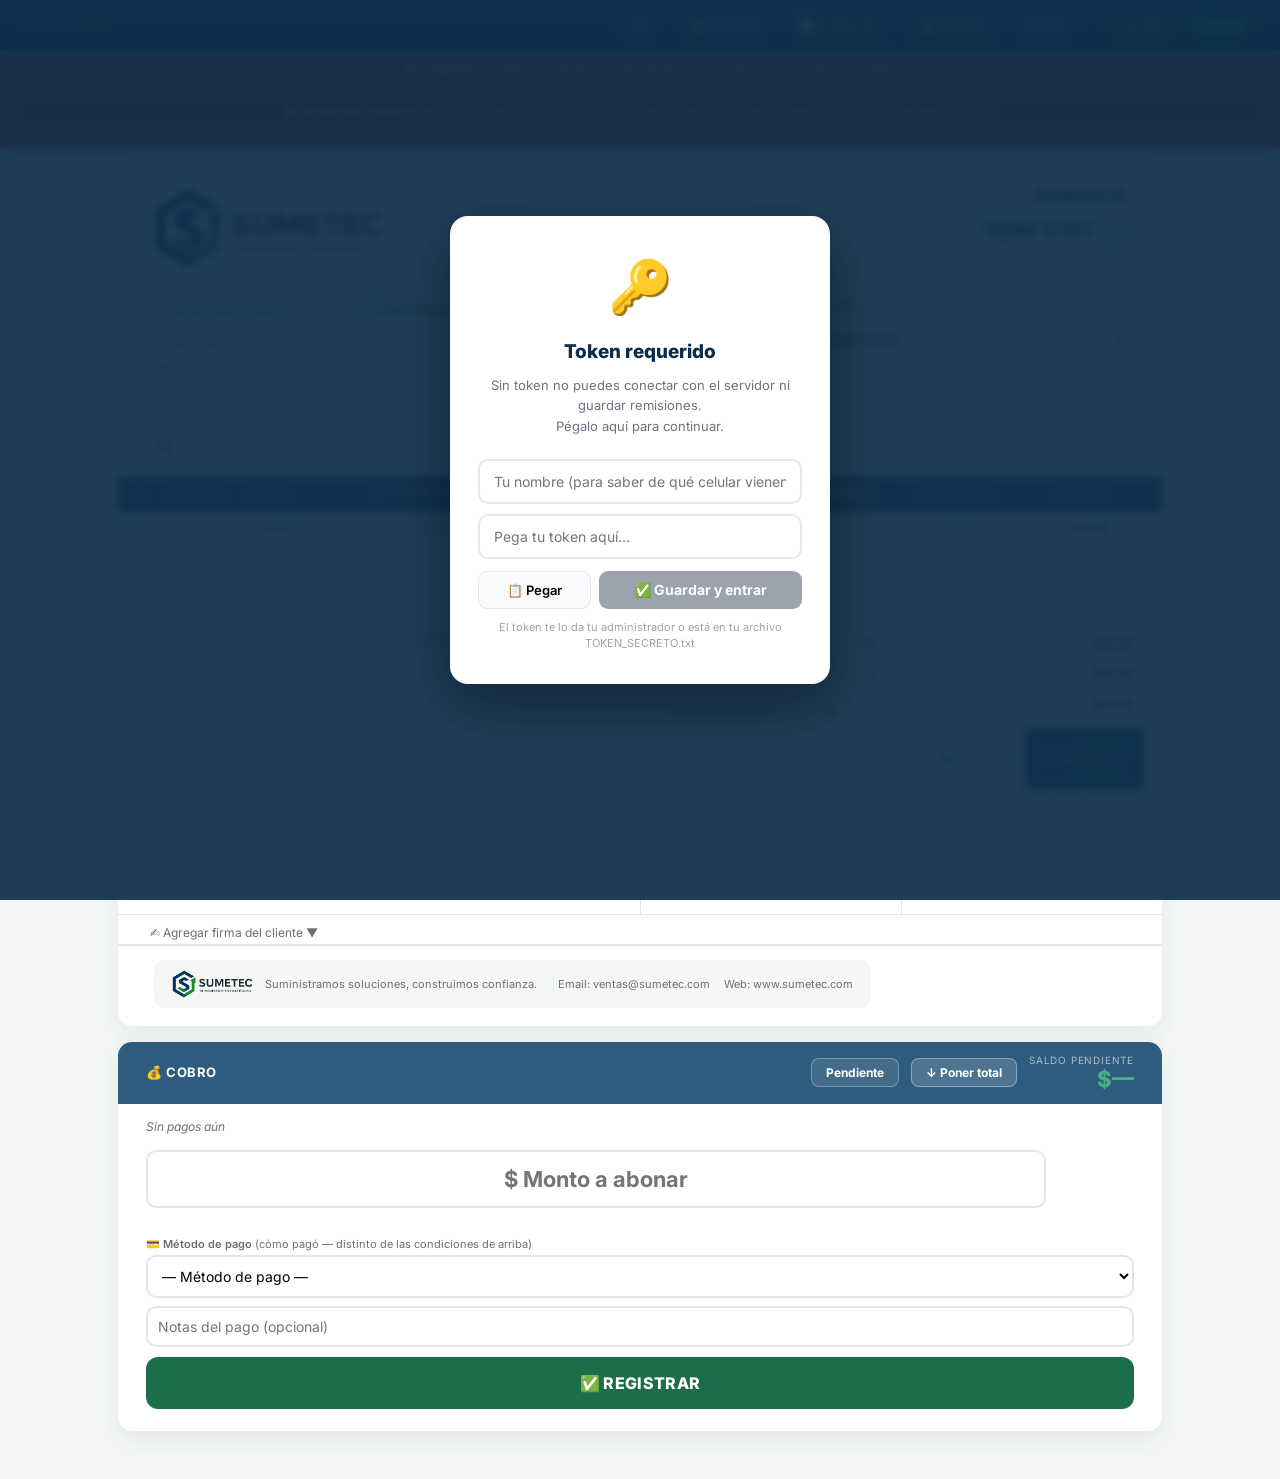
==== commit cb6c28f6: "v7" ====
--- a/COTIZACION-REMISION/remision.html
+++ b/COTIZACION-REMISION/remision.html
@@ -516,10 +516,11 @@
     <input id="tg_input" type="password" placeholder="Pega tu token aquí…"
       style="width:100%;box-sizing:border-box;padding:12px 14px;border:2px solid #e5e7eb;border-radius:10px;font-size:14px;margin-bottom:12px;font-family:inherit"
       oninput="_tgSyncBtn()">
+    <div id="tg_error" style="display:none;color:#dc2626;font-size:12.5px;font-weight:600;line-height:1.5;text-align:left;background:#fef2f2;border:1px solid #fecaca;border-radius:8px;padding:8px 10px;margin-bottom:10px"></div>
     <div style="display:flex;gap:8px;margin-bottom:10px">
       <button onclick="_tgPegar()" style="flex:1;padding:10px;border:1.5px solid #e5e7eb;border-radius:9px;font-size:13px;font-weight:600;cursor:pointer;background:#f9fafb;font-family:inherit">📋 Pegar</button>
       <button id="tg_btn" onclick="_tgGuardar()" disabled
-        style="flex:2;padding:10px;background:#1C6E4A;color:#fff;border:none;border-radius:9px;font-size:14px;font-weight:700;cursor:pointer;font-family:inherit;opacity:.5">✅ Guardar y entrar</button>
+        style="flex:2;padding:10px;background:#9CA3AF;color:#fff;border:none;border-radius:9px;font-size:14px;font-weight:700;cursor:pointer;font-family:inherit;opacity:1;transition:background .15s">✅ Guardar y entrar</button>
     </div>
     <div style="font-size:11px;color:#9CA3AF">El token te lo da tu administrador o está en tu archivo TOKEN_SECRETO.txt</div>
   </div>
@@ -598,21 +599,6 @@
       <div class="cs">
         <div class="ci"><div class="ci-icon">📞</div><div><div class="ci-lbl">Teléfono</div><div class="ci-val"><input id="c_tel" type="text" placeholder="—" oninput="autosave()"></div></div></div>
       </div>
-      <!-- Enviar por correo (mejora 2026-09-10, doc COTIZADOR.docx): se marca sola si el
-           cliente YA tiene correo; si no, avisa y manda a "➕ Más datos" a capturarlo
-           (que ya se guarda en Clientes Maestro al registrar la remisión). -->
-      <div class="cs" style="margin-top:6px;padding-top:10px">
-        <div class="ci" style="width:100%">
-          <div class="ci-icon">✉️</div>
-          <div style="flex:1">
-            <label style="display:flex;align-items:center;gap:6px;cursor:pointer;margin-bottom:2px">
-              <input type="checkbox" id="chkEnviarCorreo" onchange="_onChkEnviarCorreoClick()">
-              <span class="ci-lbl" style="margin:0">Enviar por correo al cliente</span>
-            </label>
-            <div id="correoEstadoTxt" style="font-size:11px;color:var(--muted)"></div>
-          </div>
-        </div>
-      </div>
     </div>
     <div class="card">
       <div class="ch"><svg width="12" height="12" viewBox="0 0 24 24" fill="none" stroke="currentColor" stroke-width="2.5"><circle cx="12" cy="12" r="10"/><path d="M12 8v4l3 3"/></svg>Detalles de la Remisión</div>
@@ -694,8 +680,22 @@
       <button onclick="closeOv('ovConfirmReg')" aria-label="Cerrar" style="position:absolute;top:10px;right:12px;background:none;border:none;font-size:22px;line-height:1;cursor:pointer;color:var(--muted)">✕</button>
       <div id="confRegIcon" style="font-size:52px;margin-bottom:12px">✅</div>
       <div id="confRegTitulo" style="font-size:20px;font-weight:800;color:var(--navy);margin-bottom:8px"></div>
-      <div id="confRegDetalle" style="font-size:14px;color:var(--muted);margin-bottom:20px;line-height:1.6"></div>
-      <button class="btn btn-p" style="width:100%;justify-content:center;padding:14px;font-size:15px;font-weight:700;border-radius:10px;margin-bottom:8px" onclick="closeOv('ovConfirmReg');descargarPDFSiRegistrado()">⬇️ Descargar PDF</button>
+      <div id="confRegDetalle" style="font-size:14px;color:var(--muted);margin-bottom:14px;line-height:1.6"></div>
+      <!-- MC-03 (2026-09-11): casillas de envío, aquí en vez del formulario del cliente --
+           ambas DESMARCADAS de fábrica (nunca se manda solo por descuidar un check). -->
+      <div style="text-align:left;background:var(--bg);border-radius:10px;padding:10px 12px;margin-bottom:14px">
+        <label style="display:flex;align-items:center;gap:8px;cursor:pointer;margin-bottom:6px;font-size:13px;font-weight:600">
+          <input type="checkbox" id="chkCorreoConfirm" onchange="_onChkCorreoConfirm()">
+          ✉️ Enviar por correo
+        </label>
+        <div id="correoConfirmEstado" style="font-size:11px;color:var(--muted);margin:0 0 8px 24px"></div>
+        <label style="display:flex;align-items:center;gap:8px;cursor:pointer;font-size:13px;font-weight:600">
+          <input type="checkbox" id="chkWhatsappConfirm">
+          💬 WhatsApp
+        </label>
+        <div style="font-size:11px;color:var(--muted);margin:2px 0 0 24px">Abre el menú Compartir del celular con el PDF listo</div>
+      </div>
+      <button class="btn btn-p" style="width:100%;justify-content:center;padding:14px;font-size:15px;font-weight:700;border-radius:10px;margin-bottom:8px" onclick="_descargarDesdeConfirmacion()">⬇️ Descargar PDF</button>
       <button class="btn" style="width:100%;justify-content:center;padding:10px;font-size:14px;background:var(--bg);color:var(--muted)" onclick="closeOv('ovConfirmReg')">Ahora no</button>
     </div>
   </div>
@@ -733,6 +733,11 @@
   <div style="background:var(--navy-soft);padding:12px 28px;color:#fff;display:flex;align-items:center;gap:10px">
     <span id="cobroTitle" style="font-weight:700;font-size:13px;letter-spacing:.5px">💰 COBRO</span>
     <div style="margin-left:auto;display:flex;align-items:center;gap:12px">
+      <!-- MC-04: Pendiente a la izquierda, Poner total a la derecha -->
+      <button id="btnPendiente" onclick="setAtajoPendiente()" title="Registrar SIN pago, a crédito"
+        style="background:rgba(255,255,255,.10);border:1.5px solid rgba(255,255,255,.3);color:#fff;border-radius:8px;padding:6px 14px;font-size:12px;font-weight:700;cursor:pointer;font-family:inherit;white-space:nowrap">
+        Pendiente
+      </button>
       <!-- Botón grande y visible para poner el total completo en el campo de abono -->
       <button id="btnPagarTotal" onclick="setAtajoMonto(1)"
         style="background:rgba(255,255,255,.15);border:1.5px solid rgba(255,255,255,.35);color:#fff;border-radius:8px;padding:6px 14px;font-size:12px;font-weight:700;cursor:pointer;font-family:inherit;white-space:nowrap">
@@ -750,12 +755,14 @@
     <input type="checkbox" id="checkPagado" style="display:none">
     <div id="abonoArea">
       <div style="display:flex;gap:8px;margin-bottom:2px;align-items:stretch">
-        <input id="montoAbono" type="number" inputmode="decimal" min="0.01" step="0.01" placeholder="$ Monto a abonar" class="monto-input-grande" style="flex:1;margin-bottom:0" oninput="_actualizarPreviewMonto('montoAbono','montoAbonoFmt')">
+        <input id="montoAbono" type="text" inputmode="decimal" placeholder="$ Monto a abonar" class="monto-input-grande" style="flex:1;margin-bottom:0" oninput="_onInputMontoAbono(this)">
         <button class="btn btn-g" style="flex-shrink:0;padding:12px 16px;font-size:13px;font-weight:700;white-space:nowrap;border-radius:10px" onclick="setAtajoMonto(1)">Total →</button>
       </div>
-      <!-- doc COTIZADOR.docx 2026-09-10: el input de dinero no admite "$1,234.56" sin
-           romper parseFloat (comas/signo) -- esta línea muestra el monto YA formateado
-           en vivo, sin tocar cómo se lee el número en ningún lado del código. -->
+      <!-- MC-04 (2026-09-11): el campo YA muestra "$1,234.56" mientras se escribe
+           (antes era type=number, sin $ ni comas, y solo se veía formateado abajo).
+           _onInputMontoAbono reformatea el texto EN VIVO; parseMonto() (calculos.js)
+           es el ÚNICO parser que lee el valor real en todo el código -- nunca
+           parseFloat directo sobre este campo. -->
       <div id="montoAbonoFmt" style="font-size:12px;color:var(--green);font-weight:700;margin-bottom:10px;min-height:16px"></div>
       <label class="no-print" style="font-size:11px;color:var(--muted);font-weight:600;display:block;margin-bottom:2px">💳 Método de pago <span style="font-weight:400">(cómo pagó — distinto de las condiciones de arriba)</span></label>
       <select id="metodoAbono" class="no-print" style="width:100%;border:2px solid var(--border);border-radius:10px;padding:10px;font-size:14px;font-family:inherit;margin-bottom:8px;background:#fff"><!-- opciones desde CONFIG: OPCIONES_METODO_PAGO --></select>
@@ -1013,7 +1020,7 @@
 </div></div>
 
 <div class="ov" id="ovNuevoCliente"><div class="modal" style="max-width:480px">
-  <div class="modal-hd"><div class="modal-title" id="ncTitulo">👤 Agregar Nuevo Cliente</div><button class="mx" onclick="closeOv('ovNuevoCliente')">✕</button></div>
+  <div class="modal-hd"><div class="modal-title" id="ncTitulo">👤 Agregar Nuevo Cliente</div><button class="mx" onclick="closeOv('ovNuevoCliente');_trasCapturarCorreoDescargar=false">✕</button></div>
   <div class="fg"><label>Nombre / Razón Social *</label><input id="nc_nombre" type="text" placeholder="EMPRESA SA DE CV"></div>
 
   <div class="fg"><label>Dirección</label><input id="nc_dir" type="text" placeholder="Calle, Ciudad"></div>
@@ -1587,12 +1594,16 @@
 // C) Recordatorio/seguridad al salir o pasar a segundo plano.
 // Cuenta lo que falta por enviar (pagos+remisiones+pdfs+borrados).
 function _pendientesTotal(){
+  // MC-06: fallas_erp NO cuenta aquí. Este número es solo "lo que de verdad
+  // está esperando subir" (colas de envío). Una venta que YA se guardó pero
+  // no llegó al ERP no es una cola pendiente de subir -- es una falla aparte,
+  // que se avisa por su cuenta (ver _actualizarBadgeExcepciones/abrirExcepciones)
+  // para no confundir "⚠️ 1 sin enviar" con "el PDF no se subió".
   return leerSeguro('cola_offline',[]).length+leerSeguro('cola_remisiones',[]).length
        +leerSeguro('cola_pdf',[]).length+leerSeguro('cola_elim',[]).length
        +leerSeguro('cola_cot_r',[]).length // cotizaciones pendientes
        +leerSeguro('cola_nuevos',[]).length // clientes/productos nuevos pendientes
-       +leerSeguro('cola_cancel',[]).length // M-07: cancelaciones sin entregar al servidor
-       +leerSeguro('fallas_erp',[]).length; // C-02: ventas guardadas que NO llegaron al ERP
+       +leerSeguro('cola_cancel',[]).length; // M-07: cancelaciones sin entregar al servidor
 }
 // Al minimizar/cambiar de app: si hay señal, intenta vaciar las colas en segundo plano
 // (clave en iPhone, que puede borrar los datos tras ~7 días sin abrir la app).
@@ -1692,7 +1703,9 @@
   if(saldoActual<=0){ toast('Esta remisión no tiene saldo por cobrar','warn'); return null; }
   if(!forzarCompleto){
     if(m<=0){ toast('Ingresa un monto válido','err'); return null; }
-    if(m > saldoActual+0.005){ toast('El monto supera el saldo ('+fmt(saldoActual)+' MXN)','err'); return null; }
+    // MC-04: antes era un toast (se leía a medias, desaparecía solo) -- un pago
+    // mayor al saldo merece un popup que el usuario tenga que cerrar a propósito.
+    if(m > saldoActual+0.005){ popupAlerta('El monto ('+fmt(m)+' MXN) supera el saldo pendiente de '+fmt(saldoActual)+' MXN.','⚠️ Monto excede el saldo'); return null; }
   }
 
   // Umbral ÚNICO de liquidación: si lo que falta tras el abono es ≤ medio centavo, liquida.
@@ -1815,6 +1828,16 @@
 //
 // Asesores / vendedores (campo "Asesor" de remisión y cotización):
 const OPCIONES_ASESOR          = ['Miguel Tejeda','Jose Gutierrez','Equipo SUMETEC'];
+// MC-05: hasta DOS teléfonos por asesor, impresos en el PDF en una línea aparte
+// debajo del asesor (igual que el patrón tel/tel2 de la empresa). El nombre de
+// aquí debe coincidir EXACTO con OPCIONES_ASESOR (es la llave del lookup).
+// Miguel: llena aquí los números reales (o edítalos en Identidad/Ecosistema del
+// ERP y vuelve a subir este archivo) -- vacío no imprime nada.
+const OPCIONES_ASESOR_TEL = {
+  'Miguel Tejeda':   {tel:'', tel2:''},
+  'Jose Gutierrez':  {tel:'', tel2:''},
+  'Equipo SUMETEC':  {tel:'', tel2:''}
+};
 // Condiciones de pago de la REMISIÓN (ya es una venta entregada).
 // La primera opción es '' (vacía) = SIN crédito → no aparece nada en el PDF.
 const OPCIONES_PAGO_REMISION   = ['','Crédito a 7 días','Crédito a 15 días','Crédito a 30 días'];
@@ -2266,11 +2289,16 @@
     email:document.getElementById('c_email')?.value||'',
     personaMoral:document.getElementById('c_persona_moral')?.value==='1'
   };
-  // 2026-09-10 (mejora "enviar a correo", doc COTIZADOR.docx): solo se pide enviar si la
-  // casilla está marcada Y el correo tiene forma válida -- el checkbox ya no puede quedar
-  // marcado sin un correo real (ver _onChkEnviarCorreoClick), pero se revisa otra vez aquí
-  // por si el correo se borró después de marcarla.
-  const correoEnviar=!!(document.getElementById('chkEnviarCorreo')?.checked&&_correoValido(datosCliente.email));
+  // MC-03 (2026-09-11): la casilla ya no vive en el formulario -- se lee de
+  // _correoPendienteEnvio, capturada en el popup de confirmación justo al pulsar
+  // Descargar (ver _descargarDesdeConfirmacion). Se revisa el correo otra vez
+  // aquí por si se borró entre que se marcó la casilla y este momento.
+  const correoEnviar=!!(_correoPendienteEnvio&&_correoValido(datosCliente.email));
+  _correoPendienteEnvio=false; // se consume una sola vez -- nunca se arrastra a la siguiente descarga
+  // Asunto y cuerpo salen de la identidad del negocio (empresa.nombre/slogan),
+  // nunca quemados en apps_script.js -- el servidor los usa tal cual si vienen.
+  const correoAsunto=correoEnviar?('Tu remisión '+folio+' — '+(empresa.nombre||'SUMETEC')):'';
+  const correoCuerpo=correoEnviar?_mensajeAgradecimiento(datosCliente.nombre||cliente,folio,total):'';
   const entry={tipo:'remision',
     id:remActiva?remActiva.id:'',
     folio, cliente:cliente||'CLIENTE',
@@ -2280,7 +2308,7 @@
     estado:remActiva?remActiva.estado:'pendiente',
     condicionesPago:document.getElementById('d_pago')?.value||'',
     horaDescarga, lat:gps?gps.lat:'', lng:gps?gps.lng:'',
-    datosCliente, correoEnviar,
+    datosCliente, correoEnviar, correoAsunto, correoCuerpo,
     pdf:b64, device:_deviceLabel_()};
   _guardarEnColaPDF(entry); // nunca se pierde para Drive
   actualizarBadgePendientes();
@@ -2303,7 +2331,11 @@
           persistirRemisiones();
         }
         if(correoEnviar){
-          if(d.correoEnviado) toast('Guardado en Drive ✓ · ✉️ correo enviado','ok');
+          if(d.correoEnviado){
+            toast('Guardado en Drive ✓ · ✉️ correo enviado','ok');
+            // MC-03: marca local para "ya se envió antes" -- se lee en _mostrarConfirmacion.
+            if(remActiva){remActiva.correoEnviadoInfo={ts:Date.now(),email:datosCliente.email};persistirRemisiones();}
+          }
           else toast('Guardado en Drive ✓ · ⚠️ no se pudo enviar el correo (se guardó igual)','warn',5000);
         } else {
           toast('Guardado en Drive ✓','ok');
@@ -2460,12 +2492,14 @@
 <td class="td-cl" data-label="Código" style="position:relative"><input class="ti cl" type="text" value="${esc(it.clave)}" placeholder="CÓDIGO" data-id="${it._id}" data-f="clave" oninput="upd(this);showPP(this)" onblur="hidePP(this)" onclick="this.select();showPP(this)"></td>
 <td class="td-desc" data-label="Descripción"><input class="ti" type="text" value="${esc(it.desc)}" placeholder="Descripción" data-id="${it._id}" data-f="desc" oninput="upd(this)"></td>
 <td class="td-r" data-label="Precio Unit." style="position:relative">
-  <div style="display:flex;align-items:center;gap:4px">
-    ${(costoEfectivo(it)>0&&+it.precio>0)?`<div id="margen${it._id}" class="no-print" onclick="_infoMargen(${it._id})" style="cursor:pointer;font-size:9px;font-weight:800;line-height:1;white-space:nowrap;color:${((+it.precio-costoEfectivo(it))/+it.precio*100)<30?'#c0392b':'#1C6E4A'}" title="Margen — toca para detalle">▣${(((+it.precio-costoEfectivo(it))/+it.precio)*100).toFixed(0)}%</div>`:'<div style="width:28px"></div>'}
-    ${(+it.costo>0)?`<button type="button" class="no-print" onclick="sugerirPrecio(${it._id})" title="Sugerir precio (costo × factor)" style="border:none;background:none;cursor:pointer;font-size:12px;line-height:1;padding:2px">💡</button>`:''}
-    <input class="ti r" type="number" inputmode="decimal" min="0" step="0.01" value="${esc(it.precio)}" placeholder="0.00" data-id="${it._id}" data-f="precio" oninput="upd(this)" onclick="this.select()" style="flex:1;min-width:0">
+  <input class="ti r" type="number" inputmode="decimal" min="0" step="0.01" value="${esc(it.precio)}" placeholder="0.00" data-id="${it._id}" data-f="precio" oninput="upd(this)" onclick="this.select()" style="width:100%;box-sizing:border-box">
+  <div class="no-print" style="display:flex;align-items:center;justify-content:space-between;gap:6px;margin-top:2px">
+    <div style="display:flex;align-items:center;gap:4px">
+      ${(costoEfectivo(it)>0&&+it.precio>0)?`<div id="margen${it._id}" onclick="_infoMargen(${it._id})" style="cursor:pointer;font-size:9px;font-weight:800;line-height:1;white-space:nowrap;color:${((+it.precio-costoEfectivo(it))/+it.precio*100)<30?'#c0392b':'#1C6E4A'}" title="Margen — toca para detalle">▣${(((+it.precio-costoEfectivo(it))/+it.precio)*100).toFixed(0)}%</div>`:''}
+      ${(+it.costo>0)?`<button type="button" onclick="sugerirPrecio(${it._id})" title="Sugerir precio (costo × factor)" style="border:none;background:none;cursor:pointer;font-size:12px;line-height:1;padding:2px">💡</button>`:''}
+    </div>
+    ${it._precioAnt!=null?`<div onclick="usarPrecioAnterior(${it._id})" style="cursor:pointer;color:#1a56a0;font-size:9px;font-weight:700;white-space:nowrap;line-height:1;text-align:right" title="Precio anterior de este cliente">↩ $${(+it._precioAnt).toFixed(2)}</div>`:''}
   </div>
-  ${it._precioAnt!=null?`<div class="no-print" onclick="usarPrecioAnterior(${it._id})" style="cursor:pointer;color:#1a56a0;font-size:9px;font-weight:700;white-space:nowrap;line-height:1;text-align:right" title="Precio anterior de este cliente">↩ $${(+it._precioAnt).toFixed(2)}</div>`:''}
 </td>
 <td class="td-c td-iva" data-label="IVA">${it.regalo?'—':(it.iva||0)+'%'}</td>
 <td class="td-imp" data-label="Importe" id="imp${it._id}">${_impCellHtml(it)}</td>
@@ -2912,6 +2946,31 @@
 // desmarca y explica cómo capturarlo. Nunca decide por ti si el cliente SÍ tiene
 // correo -- solo sugiere el estado más probable, tú puedes destildarla igual.
 function _correoValido(v){ return /^[^@\s]+@[^@\s]+\.[^@\s]+$/.test((v||'').trim()); }
+// MC-03: texto ÚNICO para correo y WhatsApp -- sale de la identidad del negocio
+// (empresa.nombre/slogan, inyectada desde identidad-negocio/empresa.json), nunca
+// quemado por separado en cada canal.
+function _mensajeAgradecimiento(cliente,folio,total){
+  const nombreEmp=empresa.nombre||'SUMETEC';
+  return 'Hola '+(cliente||'')+', gracias por tu compra en '+nombreEmp+'.\n'+
+    'Te compartimos tu remisión '+folio+' por un total de '+fmt(total)+' MXN.\n\n'+
+    (empresa.slogan?empresa.slogan+'\n':'')+nombreEmp;
+}
+// MC-03: abre el menú Compartir del celular con el PDF + el mismo mensaje de
+// agradecimiento -- Miguel elige el chat (sin API de WhatsApp Business, de paga
+// y con aprobación de Meta). Requiere Web Share API con soporte de archivos
+// (Android Chrome, iOS Safari); si no hay, se avisa en vez de fallar en silencio.
+function _compartirWhatsAppPDF(doc,filename,cliente,folio,total){
+  try{
+    if(!navigator.share){ toast('Este dispositivo no tiene menú Compartir — descarga el PDF y adjúntalo a mano','warn',5000); return; }
+    const blob=doc.output('blob');
+    const file=new File([blob],filename,{type:'application/pdf'});
+    const mensaje=_mensajeAgradecimiento(cliente,folio,total);
+    const payload=(navigator.canShare&&navigator.canShare({files:[file]}))
+      ?{files:[file],text:mensaje,title:filename}
+      :{text:mensaje,title:filename};
+    navigator.share(payload).catch(e=>{ if(e.name!=='AbortError') toast('No se pudo abrir Compartir — descarga el PDF y adjúntalo a mano','warn',5000); });
+  }catch(e){ console.warn('_compartirWhatsAppPDF',e); }
+}
 function _actualizarChkCorreo(){
   const chk=document.getElementById('chkEnviarCorreo');
   const txt=document.getElementById('correoEstadoTxt');
@@ -5059,11 +5118,20 @@
   }).catch(()=>toast('Pégalo manualmente en el campo','warn',3000));
 }
 // I-5: el botón de entrar solo se habilita con nombre Y token, los dos obligatorios.
+// MC-01: el botón ya cambia de color según el estado (gris = falta algo, verde = listo)
+// en vez de un opacity fijo que lo dejaba viéndose igual de "activo" siempre.
 function _tgSyncBtn(){
   const nombre=(document.getElementById('tg_nombre')?.value||'').trim();
   const tok=(document.getElementById('tg_input')?.value||'').trim();
   const btn=document.getElementById('tg_btn');
-  if(btn)btn.disabled=!(nombre&&tok);
+  const listo=!!(nombre&&tok);
+  if(btn){
+    btn.disabled=!listo;
+    btn.style.background=listo?'#1C6E4A':'#9CA3AF';
+    btn.style.cursor=listo?'pointer':'not-allowed';
+  }
+  const err=document.getElementById('tg_error');
+  if(err)err.style.display='none';
 }
 // Antes entraba con CUALQUIER texto no vacío (nunca preguntaba al servidor si
 // era correcto) -- un token mal escrito daba acceso completo a la app. Ahora,
@@ -5074,8 +5142,13 @@
 async function _tgGuardar(){
   const v=(document.getElementById('tg_input')?.value||'').trim();
   const nombre=(document.getElementById('tg_nombre')?.value||'').trim();
-  if(!nombre){toast('Escribe tu nombre primero','err');return;}
-  if(!v){toast('Escribe el token primero','err');return;}
+  const err=document.getElementById('tg_error');
+  // MC-01: el error se muestra DENTRO de la tarjeta (el toast queda oculto
+  // debajo del overlay #tokenGate, z-index 99999, y nunca se llegaba a leer).
+  const mostrarError=(msg)=>{if(err){err.textContent=msg;err.style.display='block';}};
+  if(!nombre){mostrarError('⚠️ Escribe tu nombre primero.');return;}
+  if(!v){mostrarError('⚠️ Escribe el token primero.');return;}
+  if(err)err.style.display='none';
   const btn=document.getElementById('tg_btn');
   if(btn){btn.disabled=true;btn.textContent='⏳ Verificando…';}
   try{
@@ -5083,12 +5156,12 @@
     const r=await fetch(url,{method:'POST',headers:{'Content-Type':'text/plain'},body:JSON.stringify({tipo:'ping',token:v})});
     const j=await r.json();
     if(!(j&&j.ok)){
-      toast('❌ Token incorrecto — el servidor lo rechazó','err',4500);
-      if(btn){btn.disabled=false;btn.textContent='✅ Guardar y entrar';}
+      mostrarError('❌ Token incorrecto — el servidor lo rechazó.');
+      if(btn){btn.disabled=false;btn.textContent='✅ Guardar y entrar';btn.style.background='#1C6E4A';}
       return;
     }
   }catch(e){
-    toast('⚠️ Sin conexión — no se pudo validar. Se guardó, verifica en ⚙️ Configuración en cuanto tengas señal.','warn',5500);
+    mostrarError('⚠️ Sin conexión — no se pudo validar. Se guardó, verifica en ⚙️ Configuración en cuanto tengas señal.');
   }
   // Copiar también al campo del modal de token (consistencia)
   const inp2=document.getElementById('api_token_input');if(inp2)inp2.value=v;
@@ -5478,6 +5551,14 @@
     // Restaurar el modal a su estado normal para la próxima vez que se use como "nuevo".
     document.getElementById('ncBtnGuardar').style.display='';
     document.getElementById('ncBtnSoloAhora').textContent='⚡ Solo usar ahora';
+    // MC-03: si "Más datos" se abrió porque faltaba el correo para poder
+    // enviarlo (ver _descargarDesdeConfirmacion), reanudar la descarga+envío
+    // automáticamente ahora que ya se capturó y guardó.
+    if(_trasCapturarCorreoDescargar){
+      _trasCapturarCorreoDescargar=false;
+      closeOv('ovConfirmReg');
+      descargarPDFSiRegistrado();
+    }
     return;
   }
   if(!soloAhora){
@@ -5747,6 +5828,11 @@
 
     const dAsesor   = _regen ? (_d.d_asesor||'') : document.getElementById('d_asesor').value;
     const dPago     = _regen ? (_d.d_pago||'')   : document.getElementById('d_pago').value;
+    // MC-05: teléfono del asesor impreso junto a su nombre, si está capturado en OPCIONES_ASESOR_TEL.
+    // MC-05: hasta dos teléfonos del asesor, en su PROPIA línea debajo de "Asesor"
+    // (no pegados al nombre) -- mismo patrón que tel/tel2 de la empresa.
+    const _dAsesorTelObj = OPCIONES_ASESOR_TEL[dAsesor]||{};
+    const dAsesorTelLinea = [_dAsesorTelObj.tel,_dAsesorTelObj.tel2].filter(Boolean).join('  |  ');
 
 
     let obs_        = (_regen ? _d.obs : document.getElementById('obs').value)||'Los precios están sujetos a cambio sin previo aviso.';
@@ -5820,7 +5906,7 @@
 
     const rxD=ML+hW+4;
     let rightH=10; // header detalles
-    [[dAsesor],[dPago]].forEach(([v])=>{ if(v) rightH+=lineH*Math.max(1,lh_(v,hW))+1; });
+    [[dAsesor],[dAsesorTelLinea],[dPago]].forEach(([v])=>{ if(v) rightH+=lineH*Math.max(1,lh_(v,hW))+1; });
     const telLine=[empresa.tel,empresa.tel2].filter(Boolean).join('  ');
     const emisorVals=[empresa.rfc,empresa.dir,telLine].filter(Boolean);
     if(emisorVals.length){ rightH+=7; emisorVals.forEach(v=>{ rightH+=lineH*Math.max(1,lh_(v,hW))+1; }); } // separador + header emisor + campos
@@ -5880,6 +5966,7 @@
       cy+=lineH*lines.length+1;
     };
     rR('Asesor',dAsesor);
+    rR('Tel. asesor',dAsesorTelLinea);
     rR('Condiciones de pago',dPago);
     cy+=1;
     doc.setDrawColor(...BRD).setLineWidth(0.2).line(rxD+3,cy,rxD+hW-3,cy); cy+=3.5;
@@ -6106,10 +6193,21 @@
     // que sí cambia el contenido), si nunca se había subido, o si el hash cambió.
     const _hashPDFActual=_hashRemPDF(remActivo,folio_,tot,activeItems.length);
     const _yaSubidoIgual=!!(remActivo&&remActivo.pdfSubidoTs&&remActivo.pdfHash===_hashPDFActual);
-    if(_regen||!_yaSubidoIgual){
+    // MC-03: un reenvío de correo a propósito (PDF sin cambios, pero la casilla
+    // ✉️ se marcó esta vez) SÍ debe llamar a guardarEnDrive -- si no, el envío
+    // se pierde en silencio porque "nada cambió" en el contenido del PDF.
+    if(_regen||!_yaSubidoIgual||_correoPendienteEnvio){
       guardarEnDrive(doc,folio_,cNombre,tot,filename,_regen?remOverride:null,_hashPDFActual,!!(remActivo&&remActivo.pdfSubidoTs));
     }
     if(_regen)return; // regeneración: solo subir a Drive con el folio definitivo, sin descargar/compartir
+
+    // MC-03: WhatsApp -- comparte el PDF + mensaje de agradecimiento por el menú
+    // Compartir del celular. Independiente del branch iOS/escritorio de abajo:
+    // la casilla decide, no la plataforma.
+    if(_whatsappPendienteEnvio){
+      _whatsappPendienteEnvio=false;
+      _compartirWhatsAppPDF(doc,filename,cNombre,folio_,tot);
+    }
 
     // ── DESCARGA / APERTURA ──────────────────────────────
     if(isIOS){
@@ -6260,7 +6358,15 @@
   const r=remActualId?remisiones.find(x=>x.id===remActualId):null;
   const base=r?r.saldo:_calcTotalFormulario();
   if(base<=0)return;
-  document.getElementById('montoAbono').value=Math.round(base*pct*100)/100;
+  document.getElementById('montoAbono').value=formatearMontoTexto(String(Math.round(base*pct*100)/100));
+  _actualizarPreviewMonto('montoAbono','montoAbonoFmt');
+}
+// MC-04: botón "Pendiente" -- registra la venta SIN pago (a crédito). No es un
+// monto de 0 disfrazado: el campo muestra la palabra para que quede claro que
+// fue una decisión, no un abono vacío por descuido.
+function setAtajoPendiente(){
+  const inp=document.getElementById('montoAbono');
+  if(inp){inp.value='PENDIENTE';}
   _actualizarPreviewMonto('montoAbono','montoAbonoFmt');
 }
 
@@ -6304,7 +6410,7 @@
 function registrarPago(){
   if(!remActualId){toast('Usa el botón REGISTRAR para guardar primero','warn',3000);return;}
   const r=remisiones.find(x=>x.id===remActualId);
-  const monto=Math.round(parseFloat(document.getElementById('montoAbono').value||0)*100)/100;
+  const monto=parseMonto(document.getElementById('montoAbono').value);
   const pago=aplicarPago(r, monto); // función única
   if(!pago)return;
   document.getElementById('montoAbono').value='';
@@ -6322,7 +6428,7 @@
         const r=remActualId?remisiones.find(x=>x.id===remActualId):null;
         return r?r.saldo:_calcTotalFormulario();
       })()
-    : Math.round(parseFloat(document.getElementById('montoAbono').value||0)*100)/100;
+    : parseMonto(document.getElementById('montoAbono').value);
 
   if(monto<=0){toast('Ingresa un monto válido','err');return;}
 
@@ -6419,7 +6525,7 @@
 function prepararPago(tipo){
   const monto=tipo==='completo'
     ? (remActualId?remisiones.find(r=>r.id===remActualId)?.saldo||0 : _calcTotalFormulario())
-    : Math.round(parseFloat(document.getElementById('montoAbono').value||0)*100)/100;
+    : parseMonto(document.getElementById('montoAbono').value);
   if(monto<=0){toast('Ingresa un monto válido','err');return;}
   _pagoPreparado={tipo,monto};
   const label=tipo==='completo'?'✅ Pago completo: '+fmt(monto)+' MXN':'💛 Abono: '+fmt(monto)+' MXN';
@@ -6449,7 +6555,7 @@
   // (la remisión puede registrarse a crédito sin método todavía).
   {
     const _chkPagadoPre=document.getElementById('checkPagado')?.checked;
-    const _montoPre=Math.round(parseFloat(document.getElementById('montoAbono')?.value||0)*100)/100;
+    const _montoPre=parseMonto(document.getElementById('montoAbono')?.value);
     const _hayPagoPre=_chkPagadoPre||(_pagoPreparado&&_pagoPreparado.tipo==='completo')||_montoPre>0;
     if(_hayPagoPre&&!document.getElementById('metodoAbono')?.value){
       toast('⚠️ Elige el método de pago (efectivo, transferencia…) antes de registrar','err',5000);
@@ -6473,7 +6579,7 @@
   // registrar. No bloquea: puede ser una decisión tomada a propósito.
   try{
     const _chkPag=document.getElementById('checkPagado')?.checked;
-    const _montoPag=Math.round(parseFloat(document.getElementById('montoAbono')?.value||0)*100)/100;
+    const _montoPag=parseMonto(document.getElementById('montoAbono')?.value);
     const _totalVenta=_calcTot(activos,+(document.getElementById('descPct')?.value)||0).tot;
     const _seLiquida=_chkPag||(_pagoPreparado&&_pagoPreparado.tipo==='completo')||(_montoPag>0&&_montoPag>=_totalVenta-0.005);
     const _cliVenta=(document.getElementById('c_nombre')?.value||'').trim();
@@ -6528,7 +6634,7 @@
     // 2) Aplicar pago: checkbox "PAGO COMPLETO" o monto en el campo (vía función única).
     //    El guard `estado!=='pagado'` evita el doble-pago si onCheckPagado ya liquidó.
     const chkPagado=document.getElementById('checkPagado')?.checked;
-    const montoInput=Math.round(parseFloat(document.getElementById('montoAbono')?.value||0)*100)/100;
+    const montoInput=parseMonto(document.getElementById('montoAbono')?.value);
     const _metAbono=document.getElementById('metodoAbono')?.value||'Efectivo';  // cómo se pagó (separado de Condiciones de pago)
     const _notAbono=document.getElementById('notasAbono')?.value||'';
     if(remActualId){
@@ -6997,6 +7103,9 @@
     guardarSeguro('fallas_erp',JSON.stringify(l));
     if(typeof guardarEventoSync==='function')guardarEventoSync({folio:rem.folio,operacion:'ERP_FALLO',resultado:'ERROR',detalle:'La remisión no llegó al ERP.'});
   }
+  // MC-06: prende el badge de ⚠ Excepciones -- ya no depende del contador de
+  // "sin enviar" para avisarse, así que se enciende aquí mismo.
+  if(typeof _actualizarBadgeExcepciones==='function')_actualizarBadgeExcepciones(_totalExcepciones());
   toast('⚠️ '+rem.folio+': guardada, pero NO llegó al ERP. Toca el contador para reintentar.','warn',6000);
 }
 function _limpiarFallaERP(id){
@@ -7004,6 +7113,7 @@
   if(n.length!==l.length){
     guardarSeguro('fallas_erp',JSON.stringify(n));
     if(typeof guardarEventoSync==='function'){const f=l.find(x=>String(x.id)===String(id));guardarEventoSync({folio:f?f.folio:'',operacion:'ERP_REINTENTO_OK',resultado:'OK'});}
+    if(typeof _actualizarBadgeExcepciones==='function')_actualizarBadgeExcepciones(_totalExcepciones());
   }
 }
 function _reintentarERP(){
@@ -7011,7 +7121,9 @@
 }
 
 // Contador SIEMPRE visible: muestra "✓ Al día" en verde, o "⚠️ N sin enviar" en naranja.
-// Cuenta las 6 colas + las ventas que no llegaron al ERP. Toca → pantalla Estado.
+// Cuenta las 6 colas de envío. Toca → pantalla Estado. MC-06: las fallas del ERP
+// ya NO se suman aquí (se avisan aparte, ver _actualizarBadgeExcepciones), pero
+// siguen visibles en la pantalla Estado (verEstado) y en ⚠ Excepciones.
 function actualizarBadgePendientes(){
   const total=_pendientesTotal();
   const b=document.getElementById('badgePendientes');
@@ -7026,7 +7138,14 @@
     }
   }
   _revisarFallas();
+  _actualizarBadgeExcepciones(_totalExcepciones());
   actualizarPanelConexion();
+}
+// MC-06: excepciones = alertas del servidor + fallas locales "no llegó al ERP".
+// Antes solo el servidor prendía el badge de ⚠ Excepciones; una falla puramente
+// local (sin conexión al momento de exportar) no encendía nada ahí.
+function _totalExcepciones(){
+  return leerSeguro('excepciones_activas',[]).length+_fallasERP().length;
 }
 
 // ════════════════════════════════════════════════════════════════════════════
@@ -7187,7 +7306,7 @@
     const claves=new Set(alertas.map(a=>a.clave));
     const clavesPrevias=_ultimasClavesAlertas;
     _ultimasClavesAlertas=claves;
-    _actualizarBadgeExcepciones(alertas.length);
+    _actualizarBadgeExcepciones(_totalExcepciones());
     if(!clavesPrevias)return; // primera lectura de la sesión: no notificar retroactivo
     const nuevasAltas=alertas.filter(a=>a.severidad==='ALTA'&&!clavesPrevias.has(a.clave));
     if(nuevasAltas.length){
@@ -7203,14 +7322,25 @@
   document.getElementById('ovExcepciones').classList.add('open');
   const body=document.getElementById('excepcionesBody');
   const alertas=leerSeguro('excepciones_activas',[]);
-  if(!alertas.length){ body.innerHTML='Sin excepciones activas.'; return; }
-  body.innerHTML=alertas.map(a=>`
+  // MC-06: las fallas locales "no llegó al ERP" ahora se muestran aquí también,
+  // no solo en la pantalla Estado -- antes este modal solo enseñaba lo que
+  // mandaba el servidor y la falla local quedaba fuera de vista.
+  const erpF=_fallasERP();
+  if(!alertas.length&&!erpF.length){ body.innerHTML='Sin excepciones activas.'; return; }
+  const erpHtml=erpF.map(f=>`
+    <div style="padding:10px;margin-bottom:8px;border-radius:8px;background:#fff0f0;border:1px solid #fecaca">
+      <div style="font-weight:700;color:#c0392b">✕ No llegó al ERP — ${esc(f.folio||f.id)}</div>
+      <div style="font-size:11.5px;margin-top:3px">${f.cliente?esc(f.cliente):'Venta guardada, pendiente de exportar al ERP.'}</div>
+      <button class="btn" style="margin-top:6px;padding:4px 8px;font-size:11px" onclick="_reintentarERP();setTimeout(()=>{actualizarBadgePendientes();abrirExcepciones();},1500)">🔄 Reintentar</button>
+    </div>`).join('');
+  const alertasHtml=alertas.map(a=>`
     <div style="padding:10px;margin-bottom:8px;border-radius:8px;background:${a.severidad==='ALTA'?'#fff0f0':'#FFF9E6'};border:1px solid ${a.severidad==='ALTA'?'#fecaca':'#FDE68A'}">
       <div style="font-weight:700;color:${a.severidad==='ALTA'?'#c0392b':'#8a6d00'}">${a.severidad==='ALTA'?'✕':'⚠'} ${esc(a.tipo)} — ${esc(a.folio)}</div>
       <div style="font-size:11.5px;margin-top:3px">${esc(a.detalle||'')}</div>
       <div style="font-size:10.5px;color:var(--muted);margin-top:3px">Detectada: ${a.primeraVez||''} · Última vez: ${a.ultimaVez||''}</div>
       <button class="btn" style="margin-top:6px;padding:4px 8px;font-size:11px" onclick="closeOv('ovExcepciones');abrirTrazabilidad('${escAttr(a.folio)}')">🔎 Ver trazabilidad</button>
     </div>`).join('');
+  body.innerHTML=erpHtml+alertasHtml;
 }
 
 // Dropdown "☰ Más" del toolbar (Negocio, Cierre del día, Simulador, Mi empresa,
@@ -7344,8 +7474,48 @@
     if(det)det.innerHTML='Remisión <strong>'+rem.folio+'</strong>'+desglose+
       'Saldo pendiente: <strong style="color:#c0392b">'+fmt(rem.saldo)+' MXN</strong>';
   }
+  // MC-03: casillas SIEMPRE desmarcadas de fábrica -- nunca heredan el estado
+  // de la remisión anterior que se haya confirmado en esta misma sesión.
+  const chkC=document.getElementById('chkCorreoConfirm'); if(chkC)chkC.checked=false;
+  const chkW=document.getElementById('chkWhatsappConfirm'); if(chkW)chkW.checked=false;
+  const estadoTxt=document.getElementById('correoConfirmEstado');
+  if(estadoTxt){
+    const info=rem.correoEnviadoInfo;
+    estadoTxt.textContent=info
+      ? ('Ya se envió el '+new Date(info.ts).toLocaleDateString('es-MX')+' a '+info.email)
+      : '';
+  }
   document.getElementById('ovConfirmReg').classList.add('open');
 }
+// MC-03: se lee el estado de las casillas ANTES de cerrar el popup (closeOv no
+// destruye el DOM, pero así queda explícito qué se pidió justo en este click --
+// nunca un checkbox que se quedó marcado de una confirmación anterior).
+let _correoPendienteEnvio=false, _whatsappPendienteEnvio=false, _trasCapturarCorreoDescargar=false;
+function _descargarDesdeConfirmacion(){
+  const correoMarcado=!!document.getElementById('chkCorreoConfirm')?.checked;
+  const whatsappMarcado=!!document.getElementById('chkWhatsappConfirm')?.checked;
+  const email=(document.getElementById('c_email')?.value||'').trim();
+  if(correoMarcado&&!_correoValido(email)){
+    // Doc MC-03: si el cliente no tiene correo, se captura aquí mismo y el
+    // envío se reanuda solo al guardar -- sin perder la intención del check.
+    toast('Este cliente no tiene correo capturado — agrégalo para poder enviarlo','warn',4500);
+    _correoPendienteEnvio=true;
+    _whatsappPendienteEnvio=whatsappMarcado;
+    _trasCapturarCorreoDescargar=true;
+    abrirMasDatosCliente();
+    return;
+  }
+  _correoPendienteEnvio=correoMarcado;
+  _whatsappPendienteEnvio=whatsappMarcado;
+  closeOv('ovConfirmReg');
+  descargarPDFSiRegistrado();
+}
+// Si el usuario cierra "Más datos" SIN guardar (✕ o toca fuera), la intención de
+// enviar queda cancelada -- nunca se dispara un envío en un guardado posterior
+// de un cliente distinto.
+document.getElementById('ovNuevoCliente')?.addEventListener('click', e=>{
+  if(e.target.id==='ovNuevoCliente') _trasCapturarCorreoDescargar=false;
+});
 
 function toggleFirma(){
   const sec=document.getElementById('firmaSection');
@@ -7418,8 +7588,29 @@
 function _actualizarPreviewMonto(inputId,previewId){
   const inp=document.getElementById(inputId), prev=document.getElementById(previewId);
   if(!inp||!prev)return;
-  const n=parseFloat(inp.value);
+  // MC-04: "PENDIENTE" no es un monto -- se avisa aparte de "= $x MXN".
+  if(/^pendiente$/i.test((inp.value||'').trim())){
+    prev.textContent='Sin pago — se registra a crédito';
+    prev.style.color='#E67E22';
+    return;
+  }
+  prev.style.color='';
+  const n=parseMonto(inp.value);
   prev.textContent=(n>0)?('= '+fmt(n)+' MXN'):'';
+}
+// MC-04: reformatea con $ y comas EN VIVO cada vez que se escribe, sin romper
+// "PENDIENTE" (formatearMontoTexto la deja intacta). El cursor se manda al
+// final -- este campo se llena de un tirón (no se edita a media cadena), así
+// que no hace falta preservar la posición exacta del cursor.
+function _onInputMontoAbono(inp){
+  if(!inp)return;
+  const antes=inp.value;
+  const formateado=formatearMontoTexto(antes);
+  if(formateado!==antes){
+    inp.value=formateado;
+    try{inp.setSelectionRange(formateado.length,formateado.length);}catch(_){}
+  }
+  _actualizarPreviewMonto('montoAbono','montoAbonoFmt');
 }
 let _toastTimer=null;
 function toast(msg,type='',dur=2800){const t=document.getElementById('toast');clearTimeout(_toastTimer);t.textContent=msg;t.className='toast'+(type?' '+type:'');t.classList.add('show');if(dur>0)_toastTimer=setTimeout(()=>t.classList.remove('show'),dur);}
@@ -8452,7 +8643,10 @@
 
   const rxD=ML+hW+4;
   let rightH=10;
-  [[data.d_asesor],[data.d_pago],[data.d_entrega],[data.d_lugar]].forEach(([v])=>{if(v)rightH+=lineH*Math.max(1,lh_(v,hW))+1;});
+  // MC-05: teléfono del asesor impreso junto a su nombre, si está capturado en OPCIONES_ASESOR_TEL.
+  const _dAsesorTelObjCot=OPCIONES_ASESOR_TEL[data.d_asesor]||{};
+  const dAsesorTelLineaCot=[_dAsesorTelObjCot.tel,_dAsesorTelObjCot.tel2].filter(Boolean).join('  |  ');
+  [[data.d_asesor],[dAsesorTelLineaCot],[data.d_pago],[data.d_entrega],[data.d_lugar]].forEach(([v])=>{if(v)rightH+=lineH*Math.max(1,lh_(v,hW))+1;});
   const telLine=[empresa.tel,empresa.tel2].filter(Boolean).join('  ');
   const emisorVals=[empresa.rfc,empresa.dir,telLine].filter(Boolean);
   if(emisorVals.length){ rightH+=7; emisorVals.forEach(v=>{rightH+=lineH*Math.max(1,lh_(v,hW))+1;}); } // separador + header emisor + campos
@@ -8504,7 +8698,7 @@
     const lines=doc.splitTextToSize(String(val),maxW);doc.text(lines,rxD+40,cy);
     cy+=lineH*lines.length+1;
   };
-  rR('Asesor',data.d_asesor);rR('Condiciones de pago',data.d_pago);rR('Entrega estimada',data.d_entrega);rR('Lugar de entrega',data.d_lugar);
+  rR('Asesor',data.d_asesor);rR('Tel. asesor',dAsesorTelLineaCot);rR('Condiciones de pago',data.d_pago);rR('Entrega estimada',data.d_entrega);rR('Lugar de entrega',data.d_lugar);
   cy+=1;
   doc.setDrawColor(...BRD).setLineWidth(0.2).line(rxD+3,cy,rxD+hW-3,cy);cy+=3.5;
   // DATOS DEL EMISOR: solo si hay al menos un dato (sin encabezado huérfano).
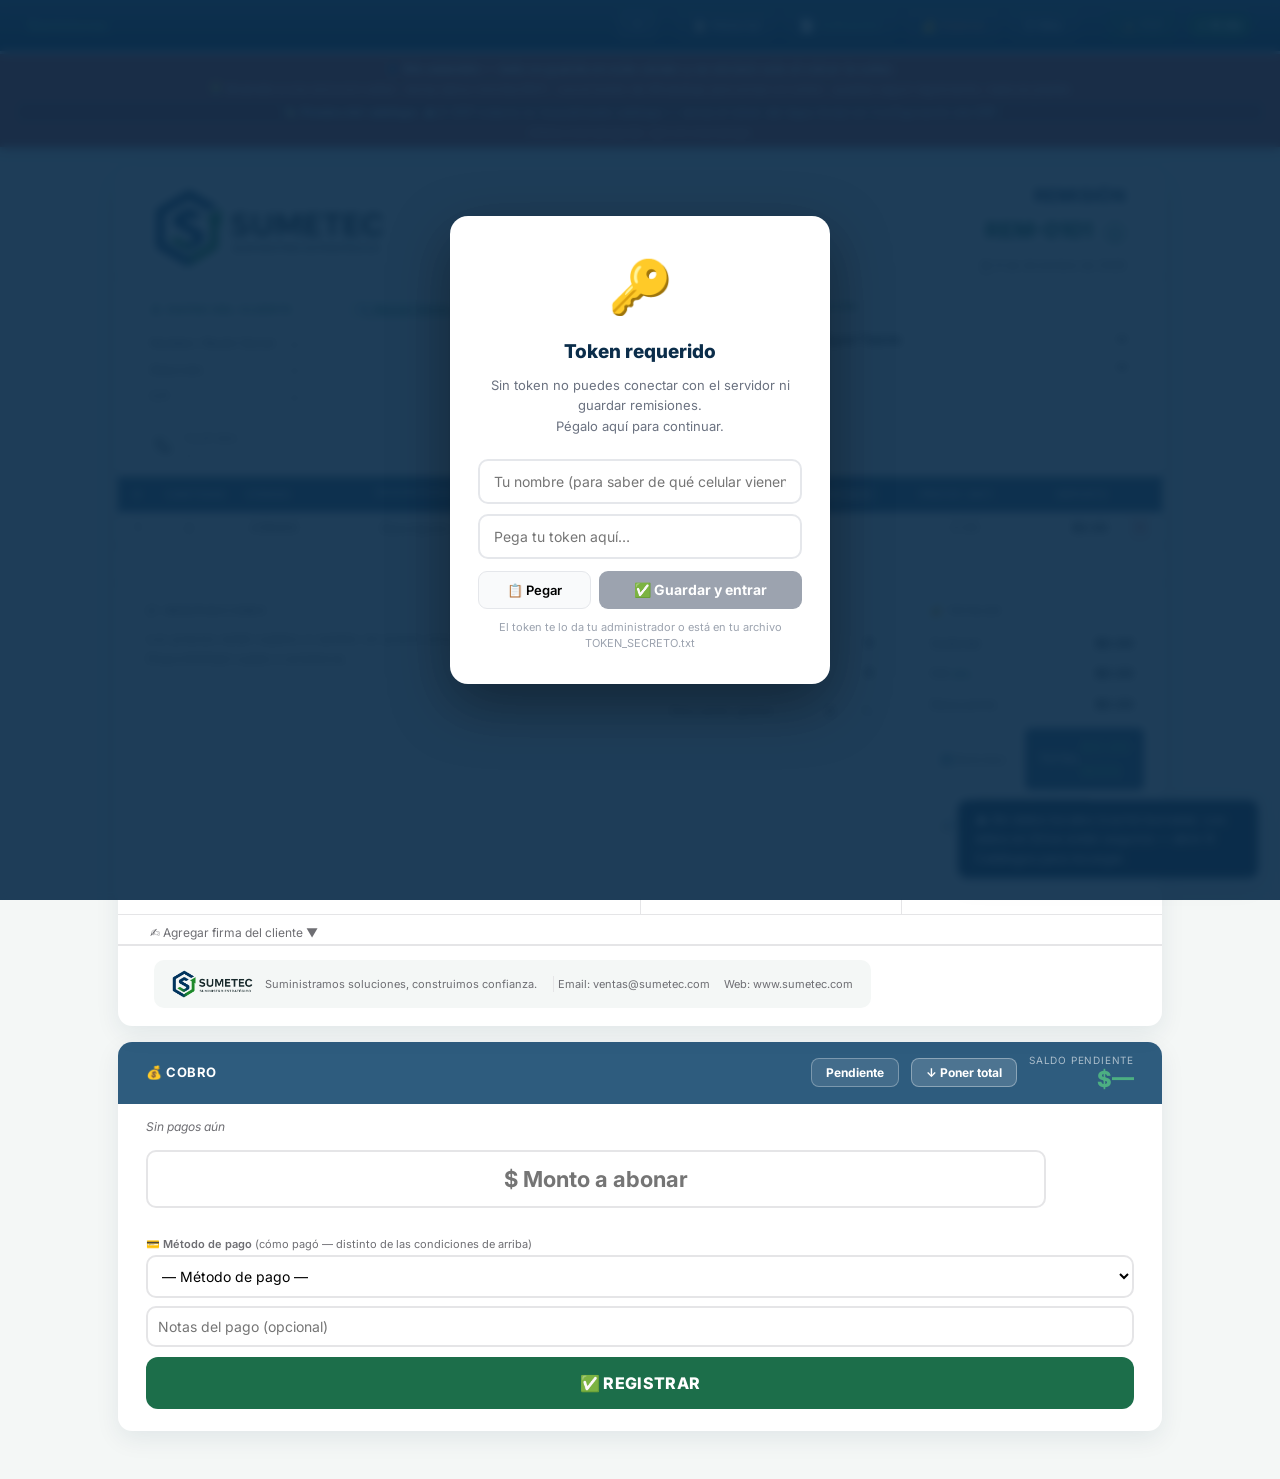
==== commit 7c52a82a: "2" ====
--- a/COTIZACION-REMISION/remision.html
+++ b/COTIZACION-REMISION/remision.html
@@ -7119,6 +7119,23 @@
 function _reintentarERP(){
   _fallasERP().forEach(f=>{ const r=remisiones.find(x=>String(x.id)===String(f.id)); if(r) sincronizarRemision(r); });
 }
+// Reintento dirigido a UN folio desde la ventana de Trazabilidad -- a
+// diferencia de _reintentarERP() (arriba), no depende de que el folio siga
+// en fallas_erp (esa lista es local a este dispositivo y se pudo perder si
+// se limpió caché, o Miguel está revisando la trazabilidad desde otro
+// aparato del que salió la venta). Busca directo en el historial local por
+// folio y, si lo encuentra, reenvía igual que un reintento normal.
+async function _reintentarERPFolio(folio){
+  const r=remisiones.find(x=>String(x.folio)===String(folio));
+  if(!r){
+    toast('No encontré "'+folio+'" en el historial de este dispositivo -- ábrela desde el aparato donde se hizo la venta.','err',6000);
+    return;
+  }
+  if(!isOnline){ toast('Sin conexión -- reintenta cuando tengas señal.','err',5000); return; }
+  toast('Reenviando '+folio+' al ERP…',3000);
+  await sincronizarRemision(r);
+  abrirTrazabilidad(folio);
+}
 
 // Contador SIEMPRE visible: muestra "✓ Al día" en verde, o "⚠️ N sin enviar" en naranja.
 // Cuenta las 6 colas de envío. Toca → pantalla Estado. MC-06: las fallas del ERP
@@ -7281,7 +7298,7 @@
       <div>${_estadoIcono(!!t.remision)} Remisión: ${t.remision?'guardada en Sheets':'no encontrada'}</div>
       <div>${_estadoIcono(t.pdf)} PDF Drive: ${t.pdf?'guardado correcto':'no encontrado'}</div>
       <div>${_estadoIcono((t.pagos||[]).length>0?true:null)} Pagos: ${(t.pagos||[]).length} registrado(s)</div>
-      <div>${_estadoIcono(t.erp)} ERP: ${t.erp?'exportado correcto':'no encontrado'}</div>
+      <div>${_estadoIcono(t.erp)} ERP: ${t.erp?'exportado correcto':'no encontrado'}${t.erp?'':' <button class="btn" style="padding:2px 8px;font-size:11px;margin-left:6px" onclick="_reintentarERPFolio(\''+escAttr(folio)+'\')">🔄 Reintentar</button>'}</div>
       <div style="margin-top:6px"><b>Alertas</b>${alertasHtml}</div>
     `+localHtml;
   }catch(e){
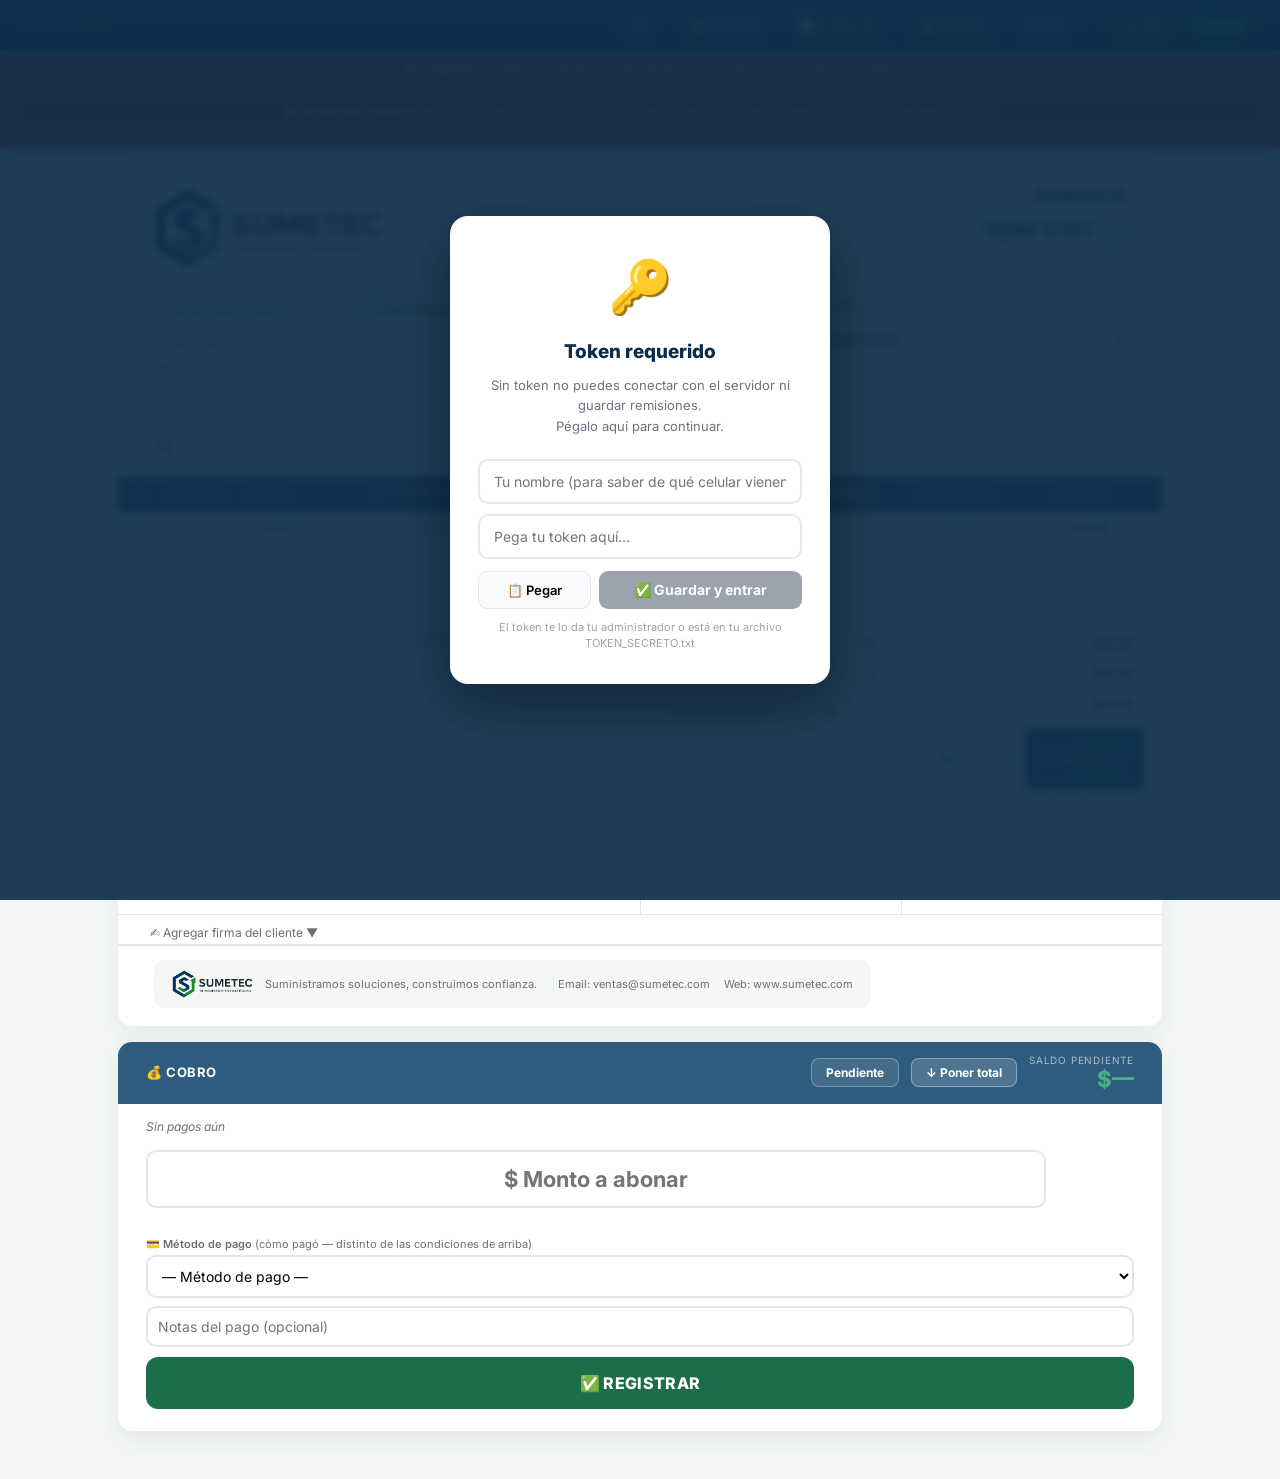
==== commit 7564c32c: "y" ====
--- a/COTIZACION-REMISION/remision.html
+++ b/COTIZACION-REMISION/remision.html
@@ -4998,6 +4998,8 @@
   const elV=document.getElementById('e_vendedor');if(elV)elV.value=empresaOverride.vendedor||'';
   applyLogoH(empresa.logoH||150);
   _pintarUltimoRespaldo();
+  _mostrarVersionInstalada(); // #version-deploy/#ultima-actualizacion viven en ESTE modal (Mi empresa),
+  // no en "⚙️ Configuración" -- antes solo se llenaban si primero se abría Configuración.
   document.getElementById('ovEmpresa').classList.add('open');
 }
 function guardarEmpresa(){
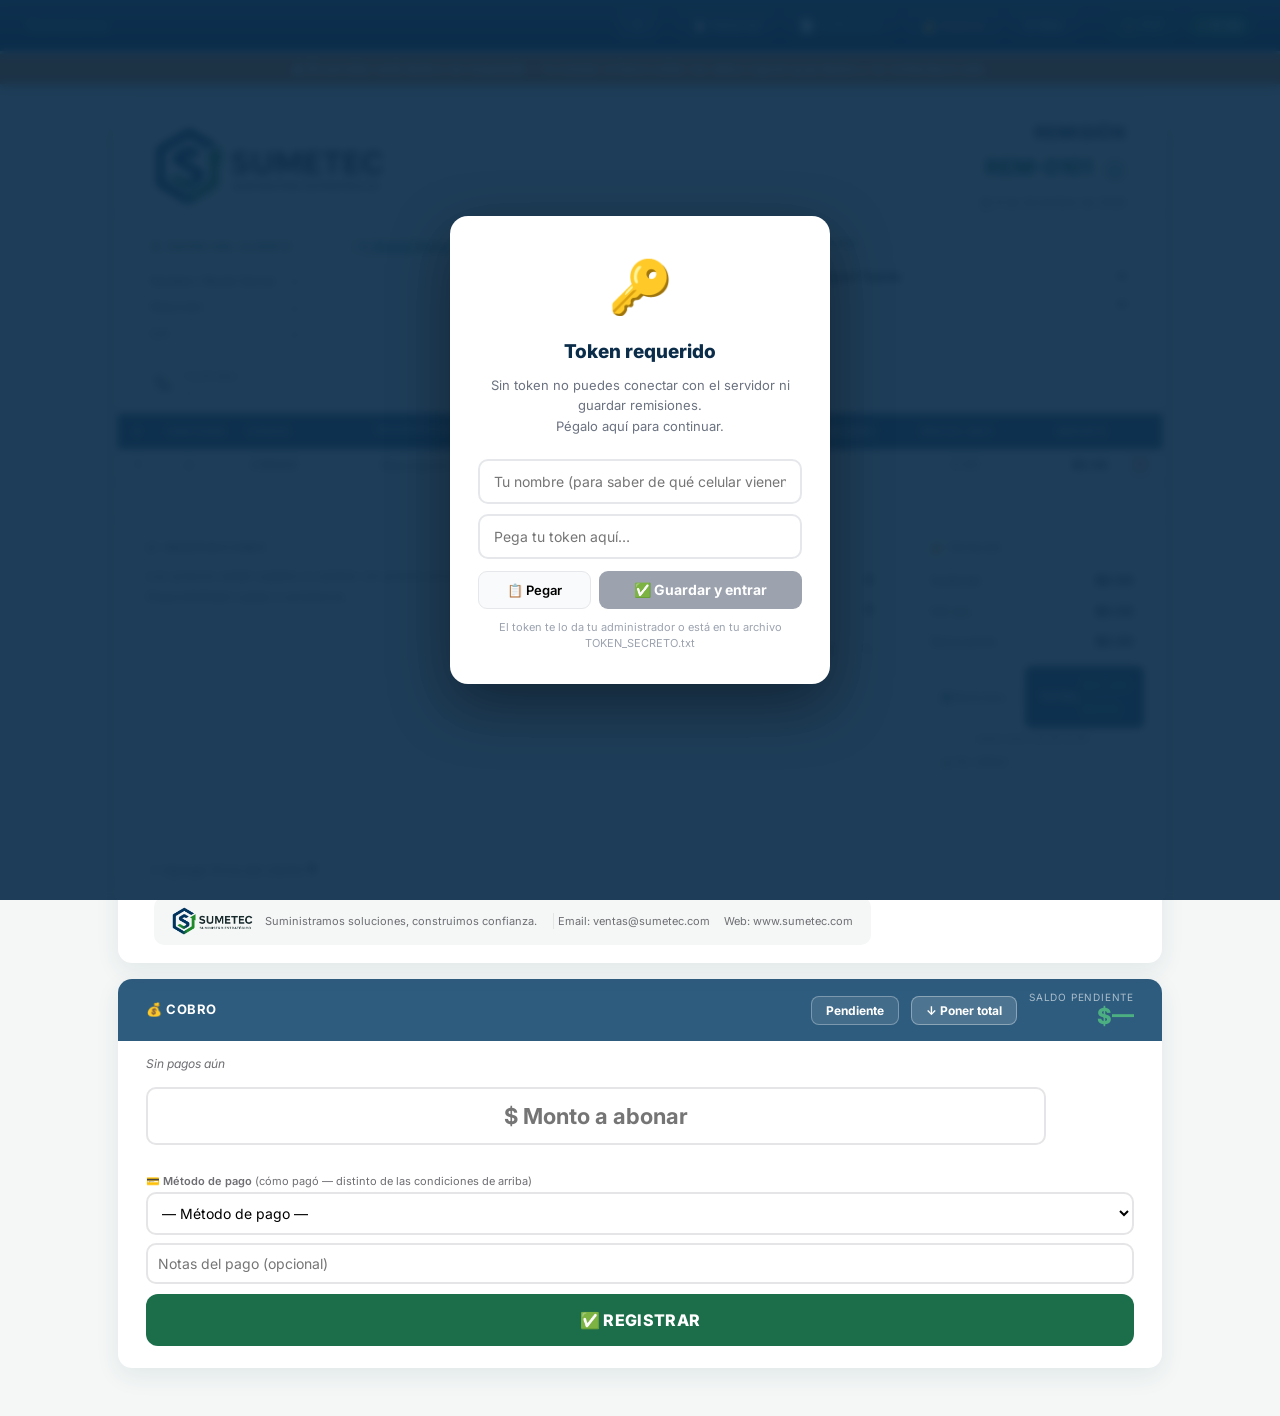
==== commit dec87d9d: "hjj" ====
--- a/COTIZACION-REMISION/remision.html
+++ b/COTIZACION-REMISION/remision.html
@@ -602,7 +602,8 @@
     </div>
     <div class="card">
       <div class="ch"><svg width="12" height="12" viewBox="0 0 24 24" fill="none" stroke="currentColor" stroke-width="2.5"><circle cx="12" cy="12" r="10"/><path d="M12 8v4l3 3"/></svg>Detalles de la Remisión</div>
-      <div class="fr"><span class="fl">Asesor</span><div class="fv"><select id="d_asesor" onchange="autosave()"><!-- opciones desde CONFIG: OPCIONES_ASESOR --></select></div></div>
+      <div class="fr"><span class="fl">Asesor</span><div class="fv"><select id="d_asesor" onchange="_mostrarTelAsesor('d_asesor','d_asesor_tel');autosave()"><!-- opciones desde CONFIG: OPCIONES_ASESOR --></select></div></div>
+      <div class="fr" id="d_asesor_tel_wrap" style="display:none"><span class="fl">Tel. asesor</span><div class="fv" id="d_asesor_tel"></div></div>
       <div class="fr"><span class="fl">Condiciones de pago</span><div class="fv"><select id="d_pago" onchange="autosave()"><!-- opciones desde CONFIG: OPCIONES_PAGO_REMISION --></select></div></div>
       <div id="emisorBox" style="margin-top:10px;padding-top:10px;border-top:1px solid var(--border)">
         <div style="font-size:9px;font-weight:700;text-transform:uppercase;letter-spacing:1.5px;color:var(--green);margin-bottom:8px">Datos del Emisor</div>
@@ -816,16 +817,15 @@
       <span style="font-size:22px;font-weight:800;color:#c0392b" id="prSaldo">$0.00</span>
     </div>
     <div style="display:flex;gap:8px;margin-bottom:2px">
-      <input id="prMonto" type="number" inputmode="decimal" min="0.01" step="0.01"
-        placeholder="$ Monto a pagar" oninput="_actualizarPreviewMonto('prMonto','prMontoFmt')"
+      <input id="prMonto" type="text" inputmode="decimal" autocomplete="off"
+        placeholder="$ Monto a pagar"
         style="flex:1;border:2px solid var(--border);border-radius:10px;padding:12px;font-size:15px;font-family:inherit;outline:none"
-        onfocus="this.style.borderColor='var(--green)'" onblur="this.style.borderColor='var(--border)'">
+        onfocus="this.style.borderColor='var(--green)'" oninput="_formatearMontoInput(this)" onblur="this.style.borderColor='var(--border)';_formatearMontoInput(this)">
       <button onclick="prPonertotal()"
         style="background:var(--navy);color:#fff;border:none;border-radius:10px;padding:12px 14px;font-size:13px;font-weight:700;cursor:pointer;white-space:nowrap;font-family:inherit">
         ↓ Total
       </button>
     </div>
-    <div id="prMontoFmt" style="font-size:12px;color:var(--green);font-weight:700;margin-bottom:10px;min-height:16px"></div>
     <div style="margin-bottom:10px">
       <label style="font-size:11px;color:var(--muted);font-weight:600">Método de pago</label>
       <select id="prMetodo" style="width:100%;border:2px solid var(--border);border-radius:10px;padding:11px;font-size:14px;font-family:inherit;margin-top:3px;background:#fff"><!-- opciones desde CONFIG: OPCIONES_METODO_PAGO --></select>
@@ -1379,7 +1379,14 @@
 }
 
 // ── Conectividad & Device ID ──────────────────────────────────
-let isOnline=true,_hbTimer=null;
+let isOnline=true,_hbTimer=null,_hbEnCurso=false;
+// Con señal, un timeout del Apps Script es un problema de servidor, no una
+// desconexión del celular. Se guarda separado para que el aviso sea honesto.
+let ESTADO_HEARTBEAT='conectado';
+function _estadoHeartbeat({navegadorEnLinea,pingOk}){
+  if(!navegadorEnLinea)return 'sin_conexion';
+  return pingOk?'conectado':'servidor_lento';
+}
 // Token confirmado inválido por el servidor (distinto de "sin token" -- este SÍ
 // tiene texto pero el servidor lo rechaza). Mientras esté en true, heartbeat() no
 // vuelve a disparar las colas de reintento (pagos/remisiones/PDF) cada 10s -- de lo
@@ -1421,13 +1428,17 @@
   const catTs=localStorage.getItem('erp_catalogo_ts');
   const catTxt=catTs?('Publicado por el ERP: '+_frescuraTexto(catTs).txt.replace(/^actualizado /,''))
                     :'⚠️ El ERP todavía no ha publicado catálogo — revisa el token del Apps Script en Configuración del ERP';
-  if(!isOnline){
+  if(ESTADO_HEARTBEAT==='sin_conexion'||!isOnline){
     bar.classList.add('show');bar.classList.remove('warn');
     msg.innerHTML='📵 <b>Sin conexión</b> — todo se guarda en este celular y se enviará solo al volver la señal.'
       +(pend>0?' <b>⏳ '+pend+' pendiente(s)</b>':'')
       +'<div style="font-weight:400;opacity:.92;margin-top:3px;font-size:11px">💡 Muévete a una zona con señal · revisa datos móviles/WiFi · usa el botón de WhatsApp para avisar un cobro · puedes seguir registrando, nada se pierde.</div>'
       +'<div style="font-weight:400;opacity:.95;font-size:11px;margin-top:3px;background:rgba(0,0,0,.18);border-radius:6px;padding:3px 7px">🏷️ <b>Precios del catálogo:</b> '+catTxt+'</div>'
       +'<div style="font-weight:400;opacity:.8;font-size:10.5px;margin-top:2px">Última sincronización: '+fr+'</div>';
+  } else if(ESTADO_HEARTBEAT==='servidor_lento'){
+    bar.classList.add('show','warn');
+    msg.innerHTML='⚠️ <b>El servidor está lento o no responde</b> — tu celular sí tiene señal; los datos siguen guardados y se reintentará solo.'
+      +(pend>0?' <b>⏳ '+pend+' pendiente(s)</b>':'');
   } else if(TOKEN_INVALIDO_CONFIRMADO){
     // Banner FIJO en vez de un aviso que se repite solo cada 10s: se queda tal
     // cual (no vuelve a "sonar") hasta que se guarde un token distinto -- ver
@@ -1444,17 +1455,10 @@
       +'<div style="font-weight:400;opacity:.92;margin-top:3px;font-size:11px">💡 Si sigue igual mañana, revisa "Ejecuciones" en script.google.com dentro de tu proyecto de Apps Script.</div>';
   } else if(pend>0){
     bar.classList.add('show');bar.classList.add('warn');
-    const _pagos=leerSeguro('cola_offline',[]).length;
-    const _rems=leerSeguro('cola_remisiones',[]).length;
-    const _pdfs=leerSeguro('cola_pdf',[]).length;
-    const partes=[];
-    if(_rems)partes.push(_rems+' remisión'+(  _rems>1?'es':''));
-    if(_pagos)partes.push(_pagos+' pago'+(    _pagos>1?'s':''));
-    if(_pdfs)partes.push(_pdfs+' PDF'+(       _pdfs>1?'s':''));
     const tokenHint=!API_TOKEN
       ? ' · <span style="text-decoration:underline;cursor:pointer;font-weight:800" onclick="abrirToken()">⚠️ Sin token — configúralo aquí</span>'
       : '';
-    msg.innerHTML='🔄 <b>Enviando: '+partes.join(', ')+'</b>'+tokenHint+' — Los datos no se perderán aunque cierres la app.';
+    msg.innerHTML='🔄 <b>Subiendo…</b>'+tokenHint+' Los datos no se perderán aunque cierres la app.';
   } else {
     // Online y sin pendientes: revisar si el catálogo lleva más de 3 horas sin actualizarse
     const tsNum=parseInt(localStorage.getItem('gs_sync_ts')||'0',10);
@@ -1472,6 +1476,8 @@
 
 let _ultimaRevisionExcepciones=0;
 async function heartbeat(){
+  if(_hbEnCurso)return;
+  _hbEnCurso=true;
   _chequearAlmacenamiento(); // #6: avisa si la memoria del navegador se está llenando
   // Tablero de excepciones: cada 5 min alcanza (la conciliación server corre cada 30 min).
   if(Date.now()-_ultimaRevisionExcepciones>5*60*1000){
@@ -1479,10 +1485,17 @@
     _revisarExcepciones();
   }
   const url=getScriptUrl();
-  if(!url){setOnlineState(navigator.onLine);return;}
+  if(!url){
+    ESTADO_HEARTBEAT=_estadoHeartbeat({navegadorEnLinea:navigator.onLine,pingOk:navigator.onLine});
+    setOnlineState(navigator.onLine);
+    _hbEnCurso=false;
+    return;
+  }
   try{
     const ctrl=new AbortController();
-    const t=setTimeout(()=>ctrl.abort(),5000);
+    // La guarda _hbEnCurso evita traslapes, por eso se toleran 15 segundos para
+    // los arranques en frío conocidos de Apps Script sin falsos "sin conexión".
+    const t=setTimeout(()=>ctrl.abort(),15000);
     const r=await fetch(url,{
       method:'POST',
       headers:{'Content-Type':'text/plain'},
@@ -1490,7 +1503,11 @@
       signal:ctrl.signal
     });
     clearTimeout(t);
-    setOnlineState(r.ok||r.status===0);
+    ESTADO_HEARTBEAT=_estadoHeartbeat({navegadorEnLinea:navigator.onLine,pingOk:r.ok||r.status===0});
+    // Un ping fallido con navegador aún en línea es "servidor lento", no una
+    // desconexión del teléfono. Conservar la red permite mostrar el estado real
+    // y protege las colas de dinero de un falso cambio offline/online.
+    setOnlineState(ESTADO_HEARTBEAT!=='sin_conexion');
     // Mirar el cuerpo del ping ANTES de disparar las colas: un token incorrecto
     // responde HTTP 200 igual (r.ok=true) pero con {ok:false,error:'no autorizado'}
     // -- si no se revisa aquí, cada 10s se reintentan pagos/remisiones/PDF con el
@@ -1571,7 +1588,12 @@
         refrescarCatalogo(true);
       }
     }
-  }catch(e){setOnlineState(false);}
+  }catch(e){
+    ESTADO_HEARTBEAT=_estadoHeartbeat({navegadorEnLinea:navigator.onLine,pingOk:false});
+    // No vaciar colas durante una falla de servidor, pero tampoco mentir que el
+    // celular perdió señal. `isOnline` conserva la disponibilidad de red.
+    setOnlineState(ESTADO_HEARTBEAT!=='sin_conexion');
+  }finally{_hbEnCurso=false;}
 }
 
 // Pide almacenamiento PERSISTENTE: sin esto, el navegador puede borrar localStorage
@@ -1838,6 +1860,14 @@
   'Jose Gutierrez':  {tel:'', tel2:''},
   'Equipo SUMETEC':  {tel:'', tel2:''}
 };
+function _mostrarTelAsesor(selectId, destinoId){
+  const sel=document.getElementById(selectId), out=document.getElementById(destinoId);
+  const wrap=document.getElementById(destinoId+'_wrap');
+  if(!out||!wrap)return;
+  const tel=OPCIONES_ASESOR_TEL[sel?.value||'']||{};
+  const texto=[tel.tel,tel.tel2].filter(Boolean).join('  |  ');
+  out.textContent=texto; wrap.style.display=texto?'grid':'none';
+}
 // Condiciones de pago de la REMISIÓN (ya es una venta entregada).
 // La primera opción es '' (vacía) = SIN crédito → no aparece nada en el PDF.
 const OPCIONES_PAGO_REMISION   = ['','Crédito a 7 días','Crédito a 15 días','Crédito a 30 días'];
@@ -1872,9 +1902,11 @@
 // Aplica TODAS las listas de arriba a sus menús. Se llama al cargar la app.
 function _poblarDropdowns(){
   _llenarSelect('d_asesor',OPCIONES_ASESOR);
+  _mostrarTelAsesor('d_asesor','d_asesor_tel');
   _llenarSelect('d_pago',OPCIONES_PAGO_REMISION);
   _llenarSelect('cot_d_pago',OPCIONES_PAGO_COTIZACION);
   _llenarSelect('cot_d_asesor',OPCIONES_ASESOR);
+  _mostrarTelAsesor('cot_d_asesor','cot_d_asesor_tel');
   // 2026-09-10 (hallazgo 2): placeholder vacío en vez de arrancar en "Efectivo" --
   // que el vendedor elija a propósito, nunca por omisión.
   _llenarSelect('metodoAbono',OPCIONES_METODO_PAGO,'— Método de pago —');
@@ -3097,6 +3129,7 @@
   const fb=document.getElementById('folioBadge');if(fb){fb.innerText=data.folio||'REM-0001';syncFolio(fb.innerText);}
   ['c_nombre','c_dir','c_cp','c_tel','c_rfc','c_email','c_contacto','c_persona_moral','d_asesor','obs'].forEach(f=>s(f,data[f]));
   s('d_pago',data.d_pago);s('descPct',data.descPct??0);
+  _mostrarTelAsesor('d_asesor','d_asesor_tel');
   // Restaurar el modo de redondeo guardado con la remisión (default: redondeado)
   _redondearRem=(data.redondear!==false);
   _syncBtnRedondeo();
@@ -3192,7 +3225,12 @@
     try{
       toast('Obteniendo folio…','loading',0);
       const ctrl=new AbortController();
-      const t=setTimeout(()=>ctrl.abort(),5000); // max 5s, si tarda más → offline
+      // 2026-09-11 (mismo hallazgo que heartbeat(), Miguel: "sí tengo internet"):
+      // 5s era muy corto. Esta llamada NO se repite sola cada 10s como el
+      // heartbeat -- si tarda, es la ÚNICA oportunidad antes de degradar la
+      // venta a folio temporal -- así que aquí sí vale la pena esperar hasta
+      // los ~15s que a veces tarda Apps Script, en vez de rendirse a los 5.
+      const t=setTimeout(()=>ctrl.abort(),15000); // máx 15s, si tarda más → offline
       const r=await fetch(url+'?tipo=reservar_folio',{signal:ctrl.signal,cache:'no-store'});
       clearTimeout(t);
       const d=await r.json();
@@ -3276,7 +3314,7 @@
     total:rem.total,saldo:rem.saldo,estado:rem.estado,device:_deviceLabel_(),
     resetPagos:!!rem._resetPagos, // borrón y cuenta nueva: limpia pagos viejos de este folio en el servidor
     condicionesPago:(rem.data&&rem.data.d_pago)||'',
-    cotizacionOrigen:rem._cotizacionOrigen||'',
+    cotizacionOrigen:rem._cotizacionOrigen||'',origenVenta:rem.origen||'',
     items:_itemsERP(rem),subtotal:_tot.subtotal,descMonto:_tot.descMonto,ivaMonto:_tot.ivaMonto,ivaPct:_tot.ivaPct}; // #15: detalle+totales para el ERP
   try{
     console.log('→ POST al servidor:', body);
@@ -3394,7 +3432,7 @@
     // no se subía. El servidor ya la lee (datos.condicionesPago); solo faltaba mandarla.
     condicionesPago:(rem.data&&rem.data.d_pago)||'',
     // 2026-07-14: solo presente si esta remisión vino de "Convertir a Remisión".
-    cotizacionOrigen:rem._cotizacionOrigen||'',
+    cotizacionOrigen:rem._cotizacionOrigen||'',origenVenta:rem.origen||'',
     items:_itemsERP(rem),subtotal:_tot.subtotal,descMonto:_tot.descMonto,ivaMonto:_tot.ivaMonto,ivaPct:_tot.ivaPct}; // #15
   if(idx>=0){ entrada._try=cola[idx]._try||0; cola[idx]=entrada; }
   else cola.push(entrada);
@@ -3691,6 +3729,16 @@
       ? kpi('Ganancia bruta',fmt(s.gananciaActual.ganancia),'var(--green)')+kpi('Margen bruto',Math.round(s.gananciaActual.margen*1000)/10+'%','var(--green)')
       : kpi('Ganancia bruta','(sin detalle de artículos)');
     html+='</div>';
+    // MC-22: actividad reciente, no rentabilidad individual. Solo refleja los
+    // eventos que ya confirmó el servidor y conserva el detalle de negocio
+    // compartido sin convertirlo en un tablero de vigilancia.
+    if(Array.isArray(s.actividadDispositivos)){
+      const actividad=s.actividadDispositivos;
+      html+='<div style="font-size:10px;font-weight:700;text-transform:uppercase;letter-spacing:1px;color:var(--navy);margin:18px 0 8px">📱 Actividad reciente por dispositivo</div>';
+      html+=actividad.length
+        ? actividad.map(a=>`<div style="display:flex;justify-content:space-between;gap:8px;padding:6px 0;border-bottom:1px solid var(--border);font-size:11.5px"><span style="min-width:0"><strong>${esc(a.device)}</strong> · ${esc(a.operacion||'Operación')}${a.resultado==='ERROR'?' <span style="color:#c0392b">⚠</span>':''}</span><span style="color:var(--muted);white-space:nowrap">${esc(a.fechaHora||'')}</span></div>`).join('')
+        : '<div style="font-size:11.5px;color:var(--muted)">Sin actividad remota registrada todavía.</div>';
+    }
     // Cotizaron y no han comprado (mejora 2026-07-05): lista accionable con
     // seguimiento por WhatsApp. Viene del servidor (últimos 30 días); si el
     // Apps Script aún es la versión vieja, simplemente no aparece.
@@ -4228,7 +4276,7 @@
       if(d&&d.ok&&d.remision){
         rem={id:d.remision.id||id,folio:d.remision.folio||folio,
           cliente:d.remision.cliente||'',fecha:d.remision.fecha||'',total:+d.remision.total||0,
-          saldo:+d.remision.saldo||0,estado:d.remision.estado||'pendiente',
+          saldo:+d.remision.saldo||0,estado:d.remision.estado||'pendiente',origen:d.remision.origen||'',
           pagos:(d.pagos||[]).map(p=>({...p,_sync:true})),
           sincronizado:true,_remota:true,
           data:{folio:folio,c_nombre:d.remision.cliente||'',c_dir:'',c_cp:'',c_tel:'',d_asesor:'',d_pago:'',obs:'',descPct:0,items:[]}};
@@ -4248,7 +4296,6 @@
   document.getElementById('prCliente').textContent=rem.cliente||'—';
   document.getElementById('prSaldo').textContent=fmt(rem.saldo||0)+' MXN';
   document.getElementById('prMonto').value='';
-  _actualizarPreviewMonto('prMonto','prMontoFmt');
   const _vbtn=document.getElementById('btnVerRemisionPago');if(_vbtn)_vbtn.style.display='none';
   const _cbtn=document.getElementById('btnConfirmarPagoRapido');if(_cbtn){_cbtn.style.display='';_cbtn.disabled=false;_cbtn.textContent='✅ Registrar pago';}
   const _op=document.getElementById('prObsPreview');if(_op)_op.style.display='none';
@@ -4257,12 +4304,11 @@
 
 function prPonertotal(){
   const rem=remisiones.find(r=>String(r.id)===String(_prId)||r.folio===_prFolio);
-  if(rem)document.getElementById('prMonto').value=rem.saldo||0;
-  _actualizarPreviewMonto('prMonto','prMontoFmt');
+  if(rem){const inp=document.getElementById('prMonto');if(inp){inp.value=(rem.saldo||0).toFixed(2);_formatearMontoInput(inp);}}
 }
 
 async function confirmarPagoRapido(){
-  const monto=Math.round(parseFloat(document.getElementById('prMonto')?.value||0)*100)/100;
+  const monto=parseMonto(document.getElementById('prMonto')?.value||'');
   if(monto<=0){toast('Ingresa un monto válido','err');return;}
 
   const rem=remisiones.find(r=>String(r.id)===String(_prId)||r.folio===_prFolio);
@@ -4952,11 +4998,16 @@
 function _limpiarFormulario(){
   _desbloquearFormulario();
   items=[];
+  // MC-07: el pedido sugerido pertenece al cliente anterior; conservarlo al
+  // abrir una remisión nueva podía precargar artículos equivocados.
+  _precargaItems=[];
+  _actualizarBtnPrecarga('');
   ivaGlobal=0; // Bug 11: resetear IVA a 0 en cada nueva remisión
   document.querySelectorAll('.iva-opt').forEach(o=>o.classList.toggle('sel',parseInt(o.textContent)===0));
   const lbl=document.getElementById('ivaLbl');if(lbl)lbl.textContent='0%';
   ['c_nombre','c_dir','c_cp','c_tel','c_rfc','c_email','c_contacto','c_persona_moral','obs'].forEach(f=>{const el=document.getElementById(f);if(el)el.value='';});
   const da=document.getElementById('d_asesor');if(da)da.selectedIndex=0;
+  _mostrarTelAsesor('d_asesor','d_asesor_tel');
   const dp2=document.getElementById('d_pago');if(dp2)dp2.selectedIndex=0;
   const dc=document.getElementById('descPct');if(dc)dc.value='0';
   remActualId=null;_pagoPreparado=null;_cotOrigenPendiente=null;
@@ -5402,10 +5453,17 @@
     // catálogo se quedó en 0 productos" -- es "no hay nada que descargar todavía".
     // Antes esto sobrescribía silenciosamente un catálogo local bueno con uno
     // vacío y sellaba 'gs_sync' como si hubiera funcionado.
-    if(Array.isArray(jP)&&jP.length===0){
+    //
+    // 2026-09-11 (Miguel: "el ERP sí publicó, ¿por qué el Cotizador no lo ve?"):
+    // antes esto hacía `return` -- si productos.csv llegaba vacío por CUALQUIER
+    // motivo (incluida una carrera al publicar dos archivos casi a la vez), se
+    // abortaba TODO el refresh y el historial de precios/config/clientes que sí
+    // habían llegado bien en la MISMA respuesta se tiraban también. Ahora solo
+    // se conserva el catálogo local -- lo demás se aplica igual.
+    const catalogoVacio=Array.isArray(jP)&&jP.length===0;
+    if(catalogoVacio){
       console.warn('refrescarCatalogo: el ERP respondió 0 productos -- se conserva el catálogo local');
       if(!silencioso)toast('⚠️ El ERP todavía no ha publicado catálogo — se conserva el que ya tenías','warn',5500);
-      return;
     }
     // Ecosistema centralizado (2026-09): EMPRESA + IVA + FORMAS_PAGO. Nunca
     // truena si el ERP todavía no publicó nada (jCfg.datos llega {}).
@@ -5418,18 +5476,20 @@
       HISTORIAL_PRECIOS=_construirHistorialMap(jHP);
       localStorage.setItem('gs_hp',JSON.stringify([...HISTORIAL_PRECIOS]));
     }
-    PRODUCTOS=jP.map(p=>({clave:p.CODIGO||'',desc:p.DESCRIPCION||'',precio:+p.COSTO_CLIENTE||0,costo:+(p['COSTO PROVEEDOR']||p.COSTO_PROVEEDOR||p.COSTO||0),costoIva:+(p.COSTO_PROVEEDOR_IVA||0),iva:ivaGlobal})).filter(p=>p.clave);
-    // Mezclar con Productos Maestro: agrega solo los que NO están en el ERP (el ERP manda en precio)
-    if(Array.isArray(jPM)&&jPM.length){
-      const porClave=new Map(PRODUCTOS.map(p=>[p.clave.toLowerCase(),p]));
-      jPM.filter(p=>p.CODIGO).forEach(p=>{
-        const k=String(p.CODIGO).trim().toLowerCase();
-        if(!porClave.has(k)){
-          porClave.set(k,{clave:String(p.CODIGO).trim(),desc:String(p.DESCRIPCION||'').trim(),
-            precio:+(p.COSTO_CLIENTE||0),costo:+(p.COSTO_PROVEEDOR||0),costoIva:+(p.COSTO_PROVEEDOR_IVA||0),iva:ivaGlobal});
-        }
-      });
-      PRODUCTOS=[...porClave.values()];
+    if(!catalogoVacio){
+      PRODUCTOS=jP.map(p=>({clave:p.CODIGO||'',desc:p.DESCRIPCION||'',precio:+p.COSTO_CLIENTE||0,costo:+(p['COSTO PROVEEDOR']||p.COSTO_PROVEEDOR||p.COSTO||0),costoIva:+(p.COSTO_PROVEEDOR_IVA||0),iva:ivaGlobal})).filter(p=>p.clave);
+      // Mezclar con Productos Maestro: agrega solo los que NO están en el ERP (el ERP manda en precio)
+      if(Array.isArray(jPM)&&jPM.length){
+        const porClave=new Map(PRODUCTOS.map(p=>[p.clave.toLowerCase(),p]));
+        jPM.filter(p=>p.CODIGO).forEach(p=>{
+          const k=String(p.CODIGO).trim().toLowerCase();
+          if(!porClave.has(k)){
+            porClave.set(k,{clave:String(p.CODIGO).trim(),desc:String(p.DESCRIPCION||'').trim(),
+              precio:+(p.COSTO_CLIENTE||0),costo:+(p.COSTO_PROVEEDOR||0),costoIva:+(p.COSTO_PROVEEDOR_IVA||0),iva:ivaGlobal});
+          }
+        });
+        PRODUCTOS=[...porClave.values()];
+      }
     }
     // Clientes: ERP como base, Clientes Maestro como enriquecimiento (gana quien tiene más datos)
     // H-2: PERSONA_MORAL -- el ERP la publica (services/publicar.py::csv_clientes) desde
@@ -5466,7 +5526,7 @@
     localStorage.setItem('gs_cc',JSON.stringify(CLIENTES));
     localStorage.setItem('gs_sync',new Date().toLocaleString('es-MX'));
     localStorage.setItem('gs_sync_ts',String(Date.now())); // para calcular horas de desactualización
-    if(!silencioso)toast('Catálogo actualizado ✓ ('+PRODUCTOS.length+' productos · '+CLIENTES.length+' clientes)','ok');
+    if(!silencioso&&!catalogoVacio)toast('Catálogo actualizado ✓ ('+PRODUCTOS.length+' productos · '+CLIENTES.length+' clientes)','ok');
   }catch(e){ console.warn('refrescarCatalogo',e); }
 }
 
@@ -7032,6 +7092,13 @@
     }
     if(pago){_dequeueByUUID(pago.uuid);_marcarPagoSync(pago.uuid);}
     if(typeof guardarEventoSync==='function')guardarEventoSync({folio:(r&&r.folio)||(pago&&pago.folio)||'',operacion:(pago&&pago.tipo==='anulacion')?'PAGO_ANULADO':'PAGO_GUARDADO',resultado:'OK'});
+    if(d.cajaPendiente){
+      if(typeof guardarEventoSync==='function')guardarEventoSync({folio:(r&&r.folio)||(pago&&pago.folio)||'',operacion:'CAJA_PENDIENTE',resultado:'ERROR',detalle:'El cobro quedó en cartera pero falta reflejarlo en caja.'});
+      toast('⚠️ Cobro guardado, pero falta reflejarlo en Caja. Reintenta la sincronización.','warn',8000);
+      // Mantener el mismo UUID en cola: el servidor no duplica el pago y vuelve
+      // a intentar solo el espejo de caja hasta que ambos registros coincidan.
+      return false;
+    }
     return true;
   }
   // ok:false
@@ -7295,6 +7362,11 @@
     const alertasHtml=(t.alertas||[]).length
       ?t.alertas.map(a=>`<div style="font-size:11.5px;margin-top:3px;color:${a.severidad==='ALTA'?'#c0392b':'#8a6d00'}">${a.severidad==='ALTA'?'✕':'⚠'} ${a.tipo}: ${esc(a.detalle||'')}</div>`).join('')
       :'<div style="font-size:11.5px;margin-top:3px;color:var(--green)">✓ Sin alertas activas</div>';
+    const eventosServidorHtml=(t.eventos||[]).length
+      ?'<div style="margin-top:8px;padding-top:8px;border-top:1px solid var(--bd)"><b>Actividad en servidor</b>'+t.eventos.slice(0,8).map(ev=>
+        `<div style="font-size:11.5px;margin-top:4px">${ev.resultado==='OK'?'✓':'✕'} ${esc(ev.operacion||'Evento')} — ${esc(ev.fechaHora||'')}${ev.device?' · '+esc(ev.device):''}${ev.detalle?' · '+esc(ev.detalle):''}</div>`
+      ).join('')+'</div>'
+      :'';
     body.innerHTML=`
       <div style="font-weight:800;color:var(--navy);margin-bottom:8px">${esc(t.folio||folio)}</div>
       <div>${_estadoIcono(!!t.remision)} Remisión: ${t.remision?'guardada en Sheets':'no encontrada'}</div>
@@ -7302,7 +7374,7 @@
       <div>${_estadoIcono((t.pagos||[]).length>0?true:null)} Pagos: ${(t.pagos||[]).length} registrado(s)</div>
       <div>${_estadoIcono(t.erp)} ERP: ${t.erp?'exportado correcto':'no encontrado'}${t.erp?'':' <button class="btn" style="padding:2px 8px;font-size:11px;margin-left:6px" onclick="_reintentarERPFolio(\''+escAttr(folio)+'\')">🔄 Reintentar</button>'}</div>
       <div style="margin-top:6px"><b>Alertas</b>${alertasHtml}</div>
-    `+localHtml;
+    `+eventosServidorHtml+localHtml;
   }catch(e){
     body.innerHTML='<div style="color:#c0392b">✕ Error de red consultando el servidor. Reintenta.</div>'+localHtml;
   }
@@ -7599,11 +7671,23 @@
   autosave();
 }
 document.querySelectorAll('.ov').forEach(o=>o.addEventListener('click',e=>{if(e.target===o)o.classList.remove('open')}));
+// MC-23: Pago rápido usa el mismo formato y parser probado que Cobro. El cursor
+// queda al final, coherente con el campo de abono (se captura de un tirón).
+function _formatearMontoInput(inp){
+  if(!inp)return;
+  const antes=inp.value;
+  const formateado=formatearMontoTexto(antes);
+  if(formateado!==antes){
+    inp.value=formateado;
+    try{inp.setSelectionRange(formateado.length,formateado.length);}catch(_){}
+  }
+}
 // ── Preview de dinero en vivo (doc COTIZADOR.docx, 2026-09-10) ────────────────
 // "El total no tiene comas ni signo de pesos en la casilla para poner el monto."
 // Los inputs de monto siguen siendo type="number" (así ningún parseFloat en el
 // código se topa con "$1,234.56" y lee mal) -- esto solo pinta abajo, en vivo,
 // cómo se va a leer ese número, con $ y comas de verdad (misma fmt() del Total).
+// Sigue usándose en "Monto a abonar" (montoAbono) -- ver _onInputMontoAbono.
 function _actualizarPreviewMonto(inputId,previewId){
   const inp=document.getElementById(inputId), prev=document.getElementById(previewId);
   if(!inp||!prev)return;
@@ -7811,7 +7895,8 @@
         <svg width="12" height="12" viewBox="0 0 24 24" fill="none" stroke="currentColor" stroke-width="2.5"><circle cx="12" cy="12" r="10"/><path d="M12 8v4l3 3"/></svg>
         Detalles de la Cotización
       </div>
-      <div class="fr"><span class="fl">Asesor</span><div class="fv"><select id="cot_d_asesor" onchange="autosaveCot()"><!-- opciones desde CONFIG: OPCIONES_ASESOR --></select></div></div>
+      <div class="fr"><span class="fl">Asesor</span><div class="fv"><select id="cot_d_asesor" onchange="_mostrarTelAsesor('cot_d_asesor','cot_d_asesor_tel');autosaveCot()"><!-- opciones desde CONFIG: OPCIONES_ASESOR --></select></div></div>
+      <div class="fr" id="cot_d_asesor_tel_wrap" style="display:none"><span class="fl">Tel. asesor</span><div class="fv" id="cot_d_asesor_tel"></div></div>
       <div class="fr"><span class="fl">Condiciones de pago</span><div class="fv"><select id="cot_d_pago" onchange="autosaveCot()"><!-- opciones desde CONFIG: OPCIONES_PAGO_COTIZACION --></select></div></div>
       <div class="fr"><span class="fl">Entrega estimada</span><div class="fv"><input id="cot_d_entrega" type="text" placeholder="2 a 3 días hábiles" oninput="autosaveCot()"></div></div>
       <div class="fr"><span class="fl">Lugar de entrega</span><div class="fv"><input id="cot_d_lugar" type="text" placeholder="Almacén del cliente" list="cot_lugarOpts" oninput="autosaveCot()"><datalist id="cot_lugarOpts"><!-- opciones desde CONFIG: OPCIONES_LUGAR_ENTREGA --></datalist></div></div>
@@ -8338,6 +8423,7 @@
   if(fb&&d.folio){fb.innerText=d.folio;syncFolioCot(d.folio);}
   ['c_nombre','c_rfc','c_dir','c_cp','c_tel','c_contacto','c_email',
    'd_asesor','d_pago','d_entrega','d_lugar','obs'].forEach(f=>sv('cot_'+f,d[f]));
+  _mostrarTelAsesor('cot_d_asesor','cot_d_asesor_tel');
   if(d.descPct!=null){const dp=document.getElementById('cot_descPct');if(dp)dp.value=d.descPct;}
   if(d.ivaGlobal!=null)setIvaGlobalCot(+d.ivaGlobal);
   _cotItems=(d.items||[]).map(it=>({...it,_id:++_cotId}));
